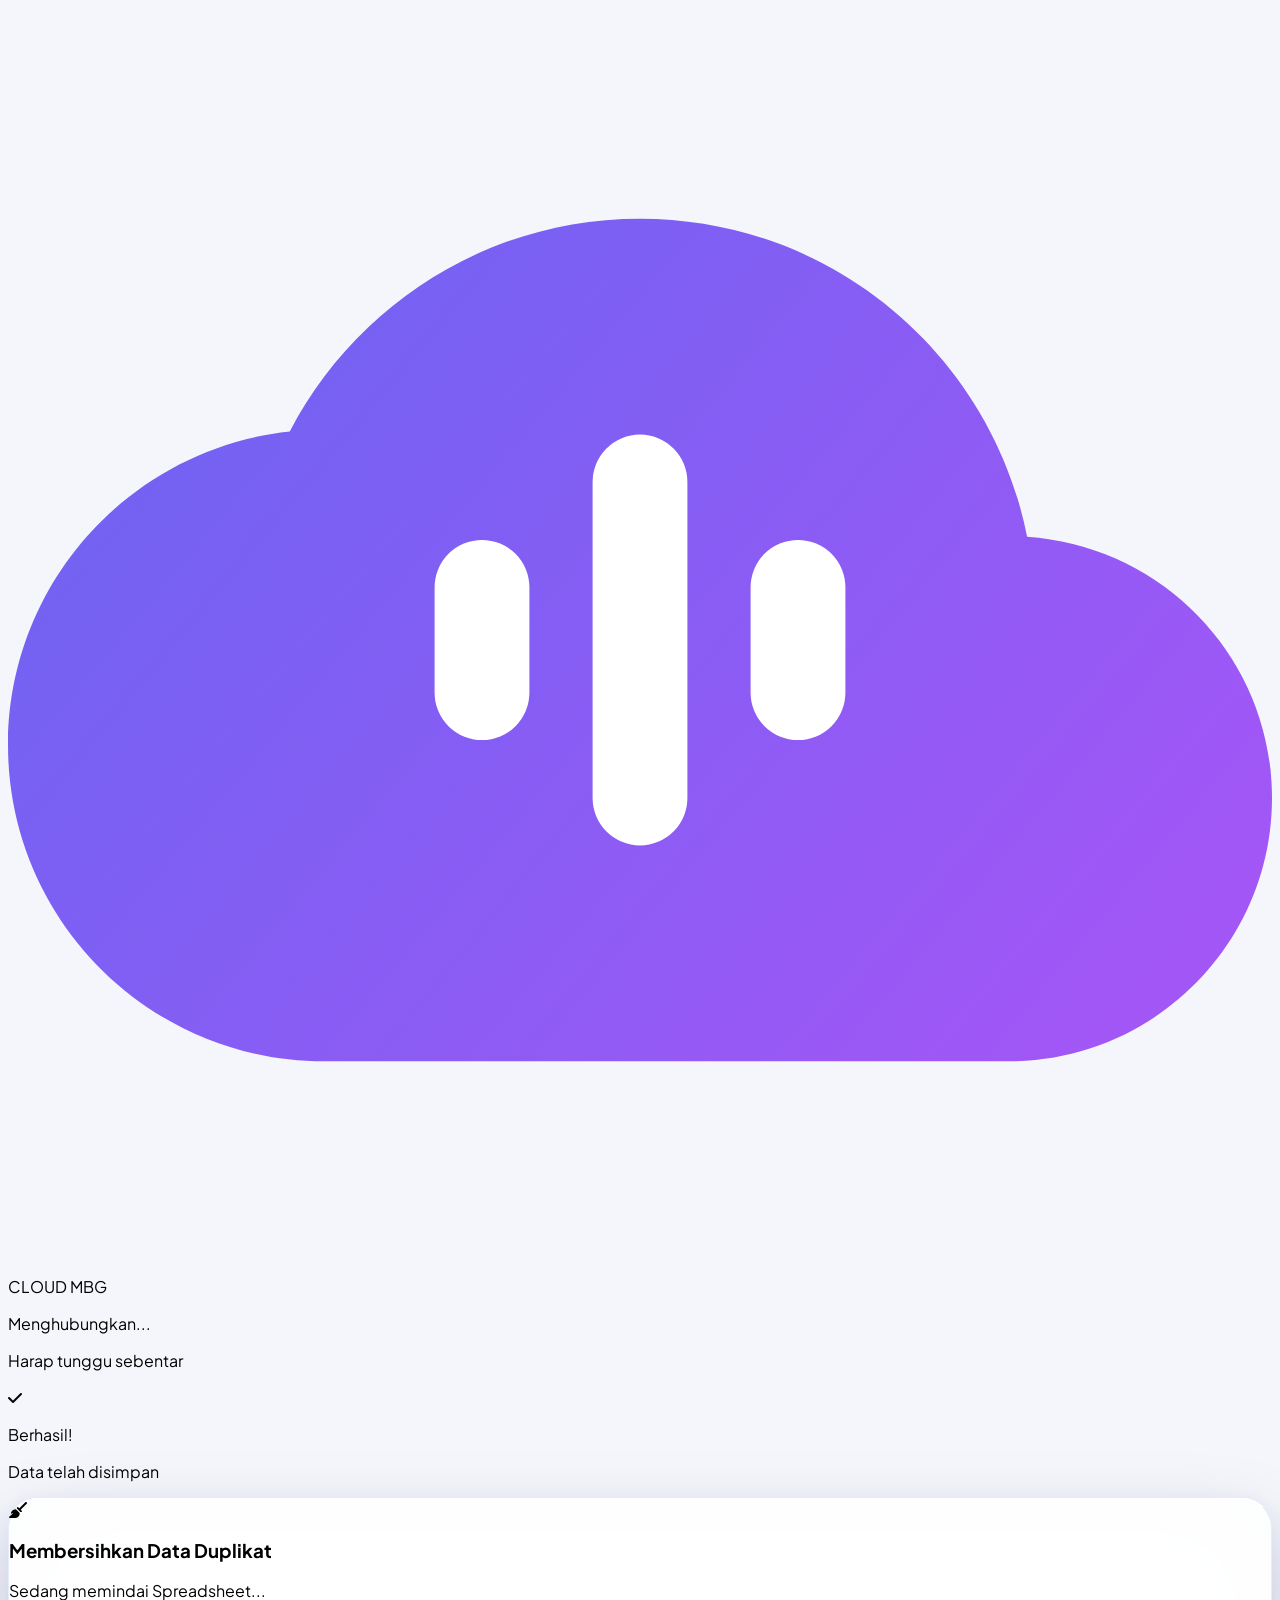
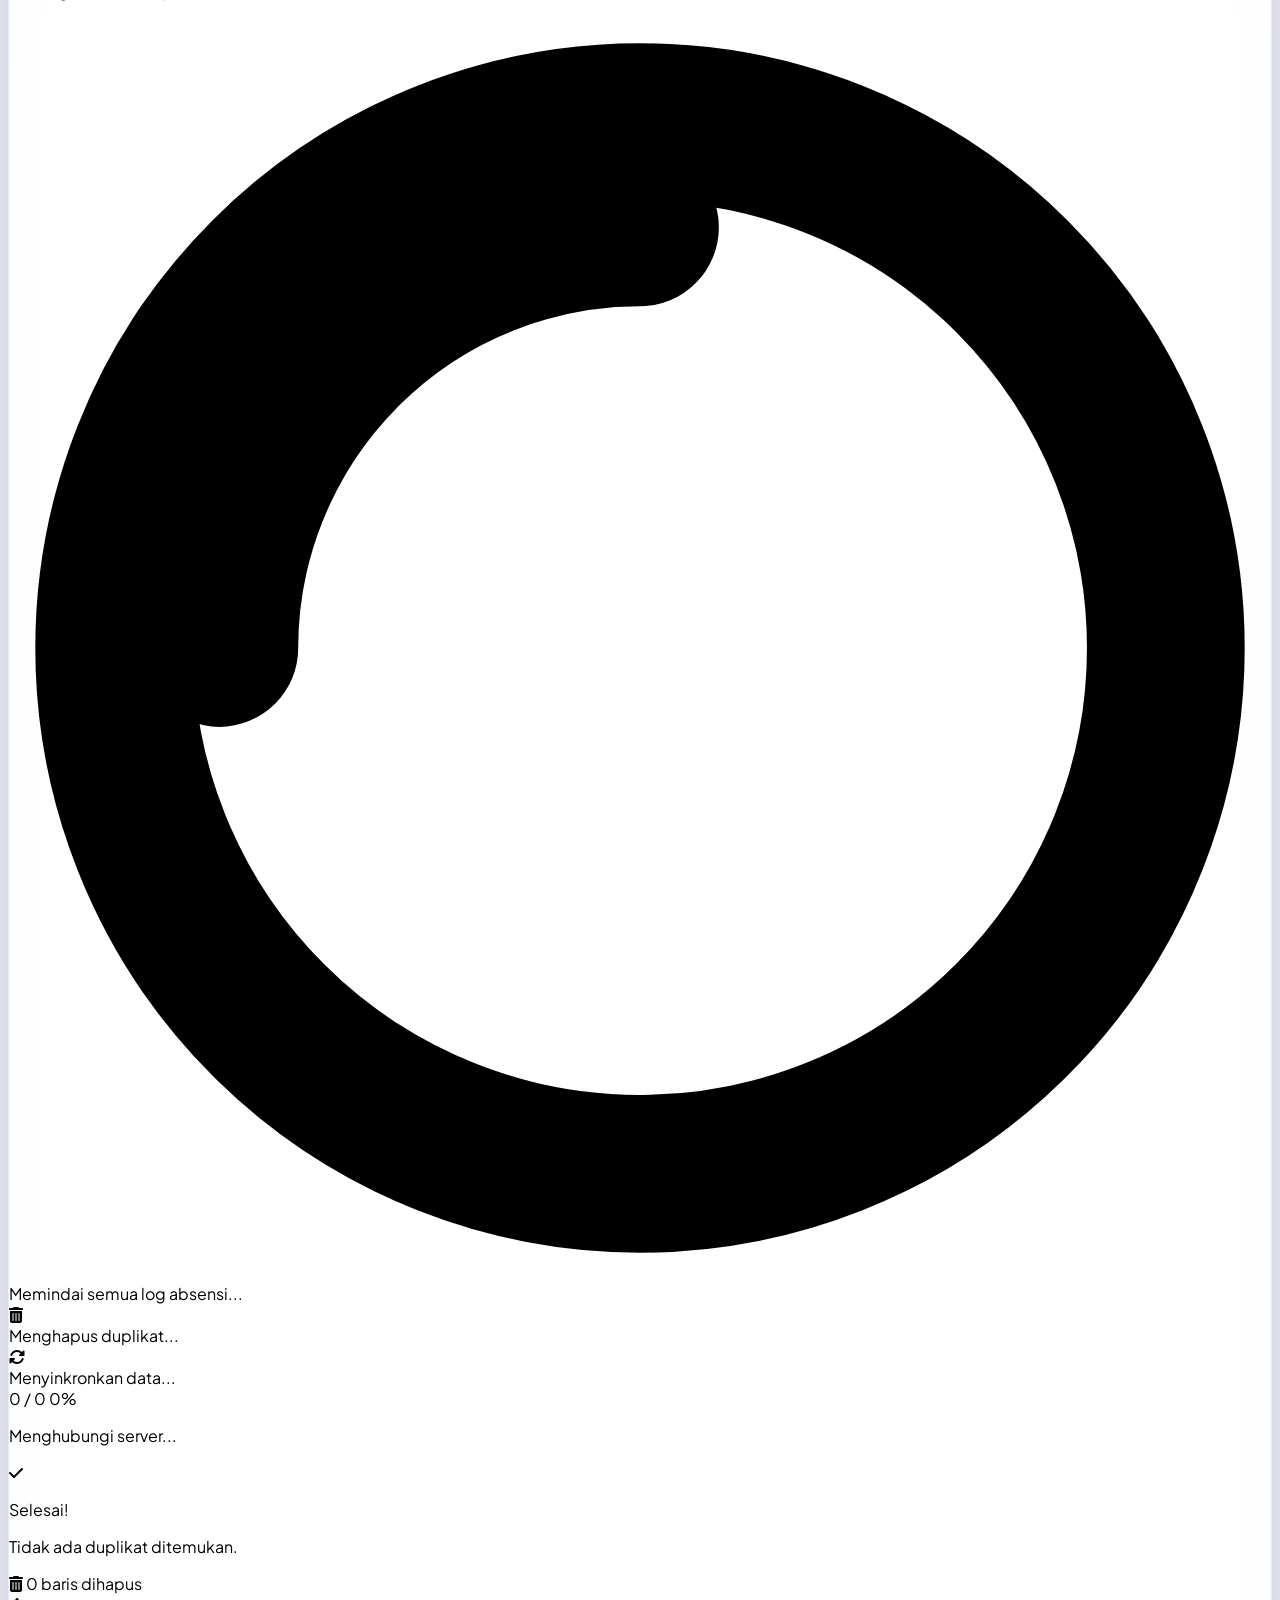
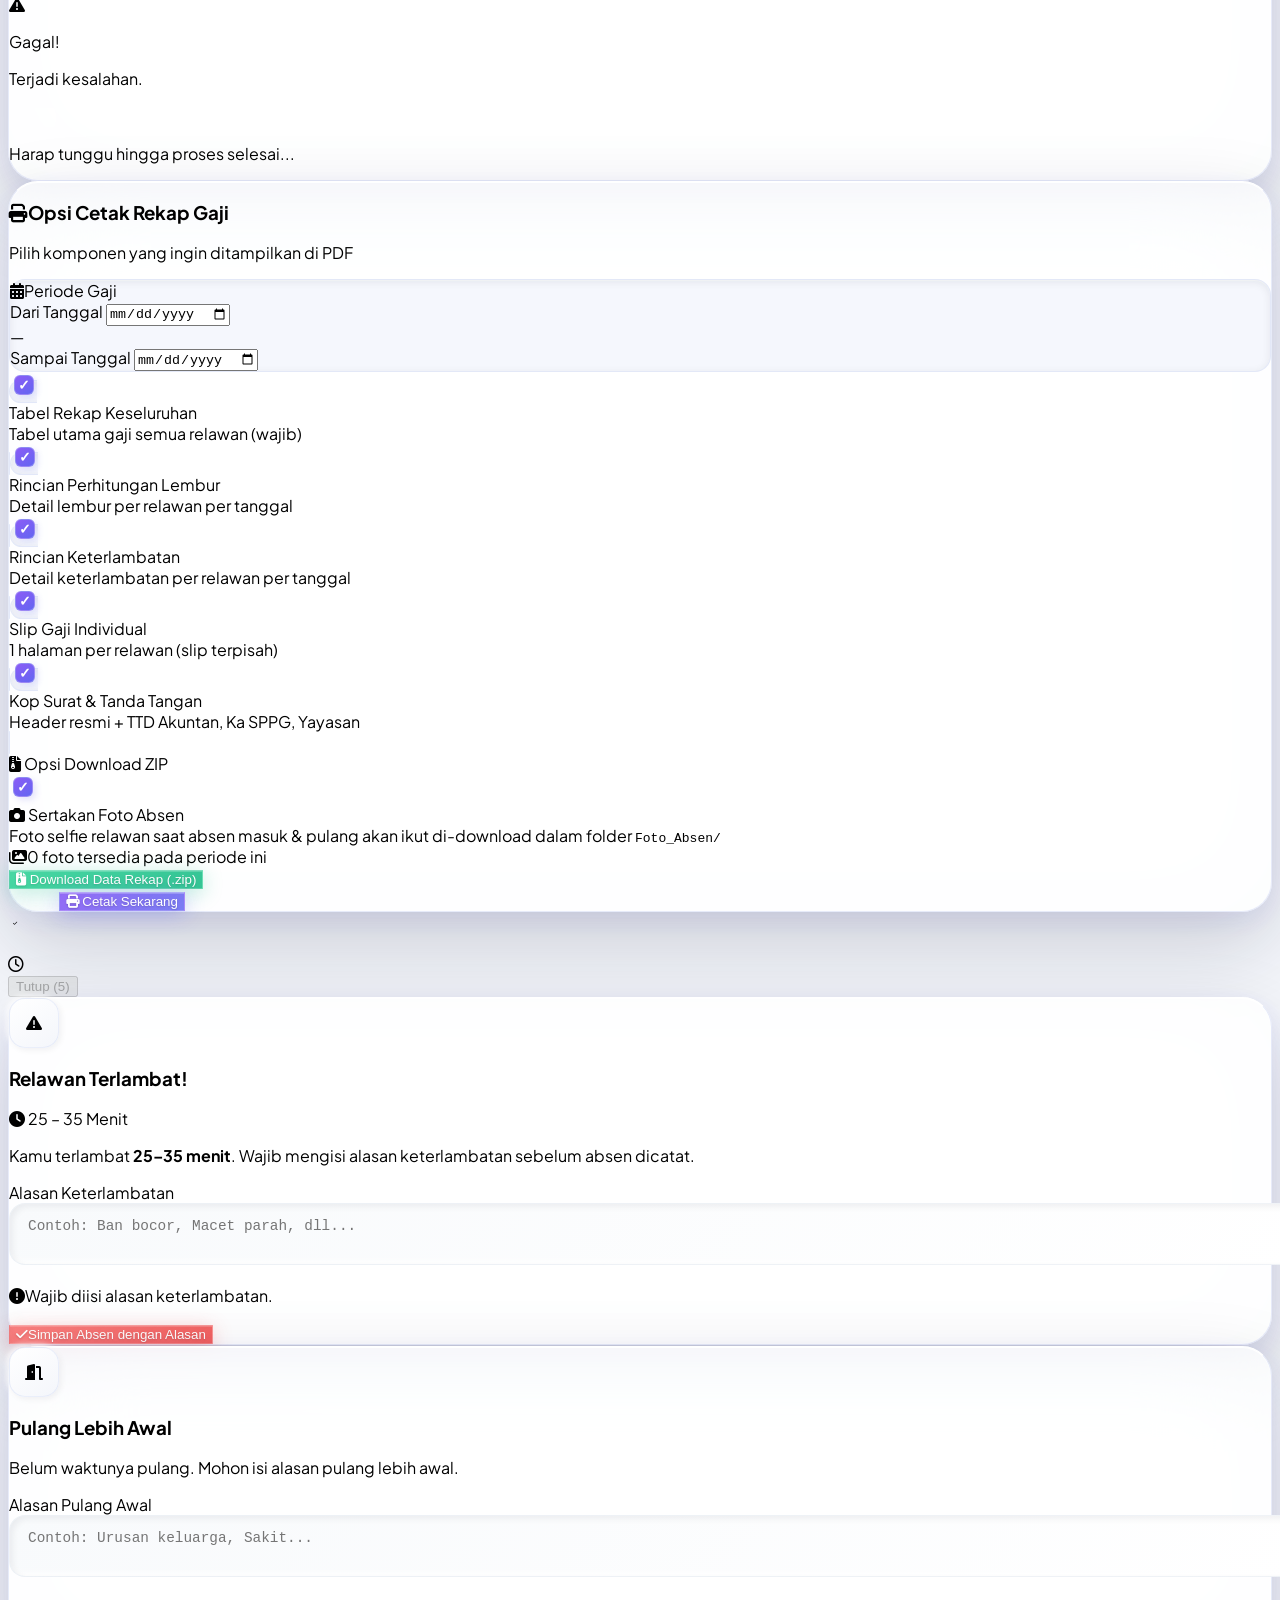
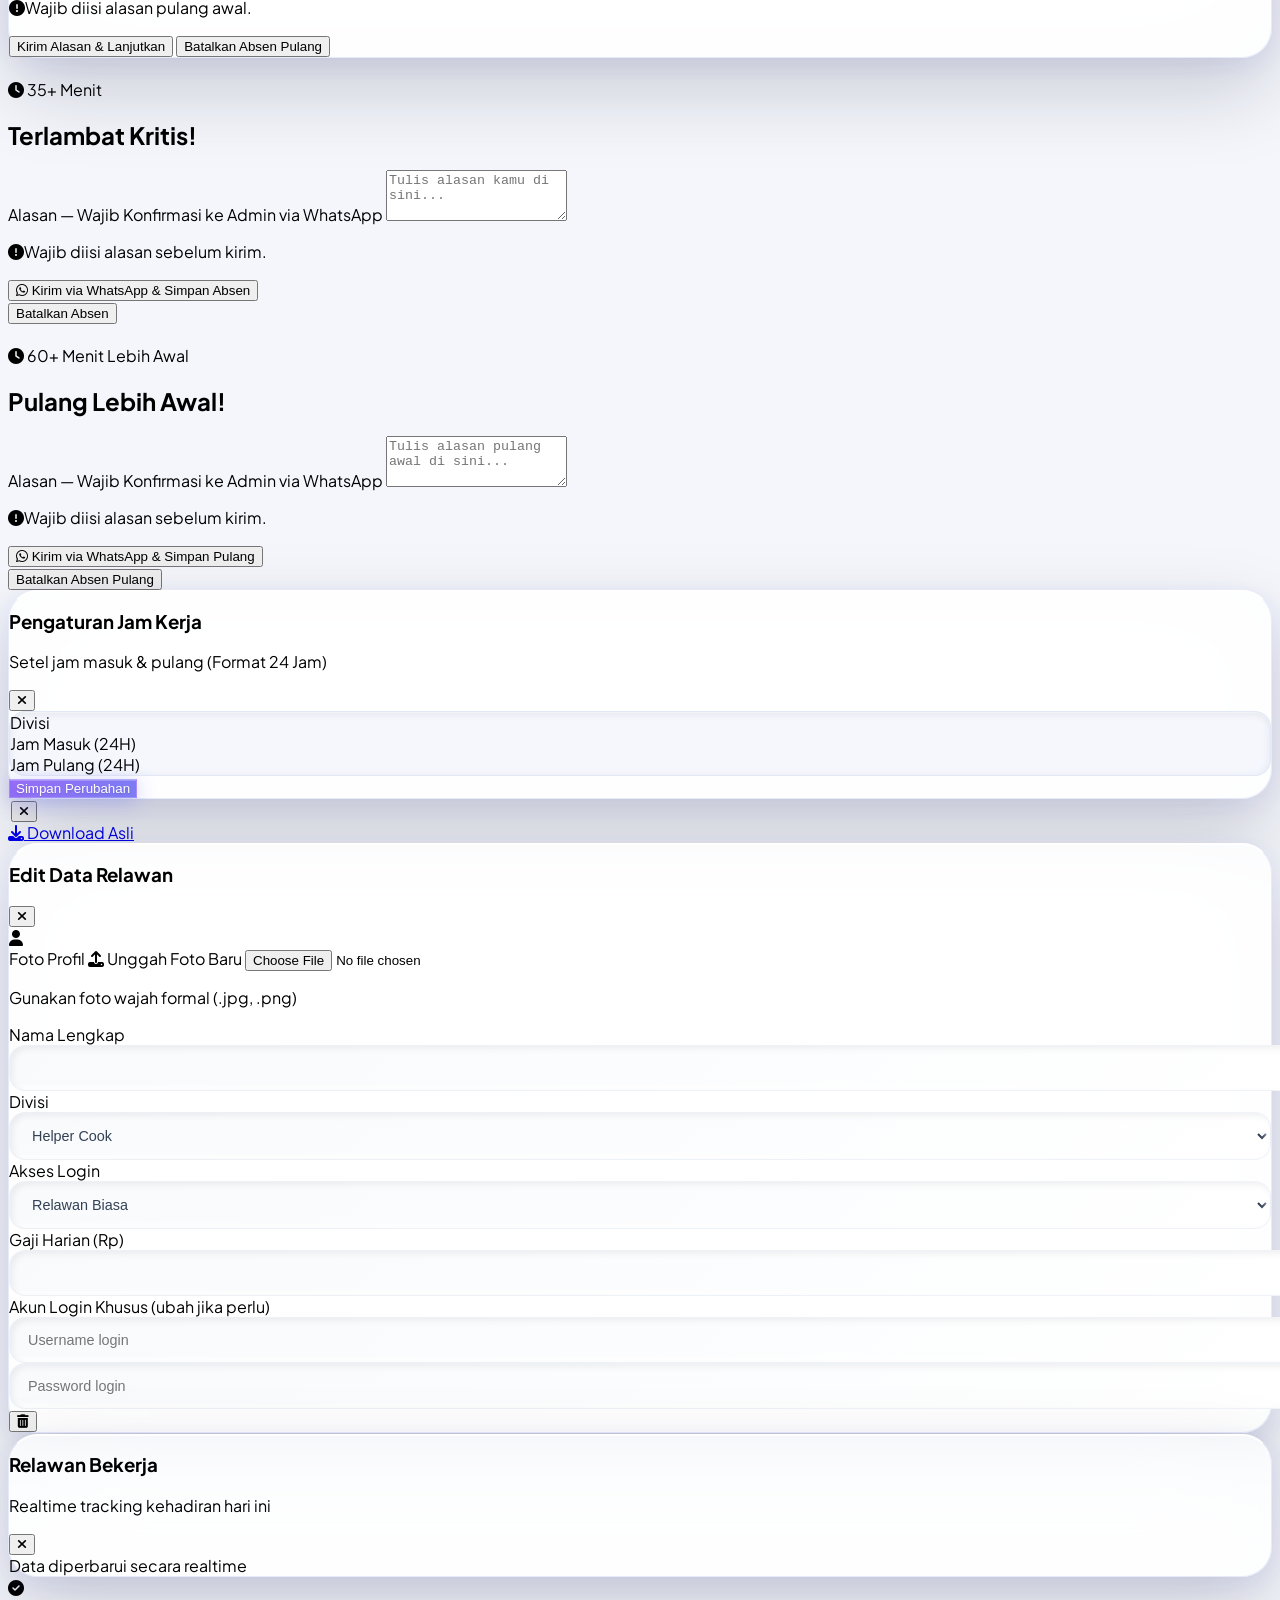
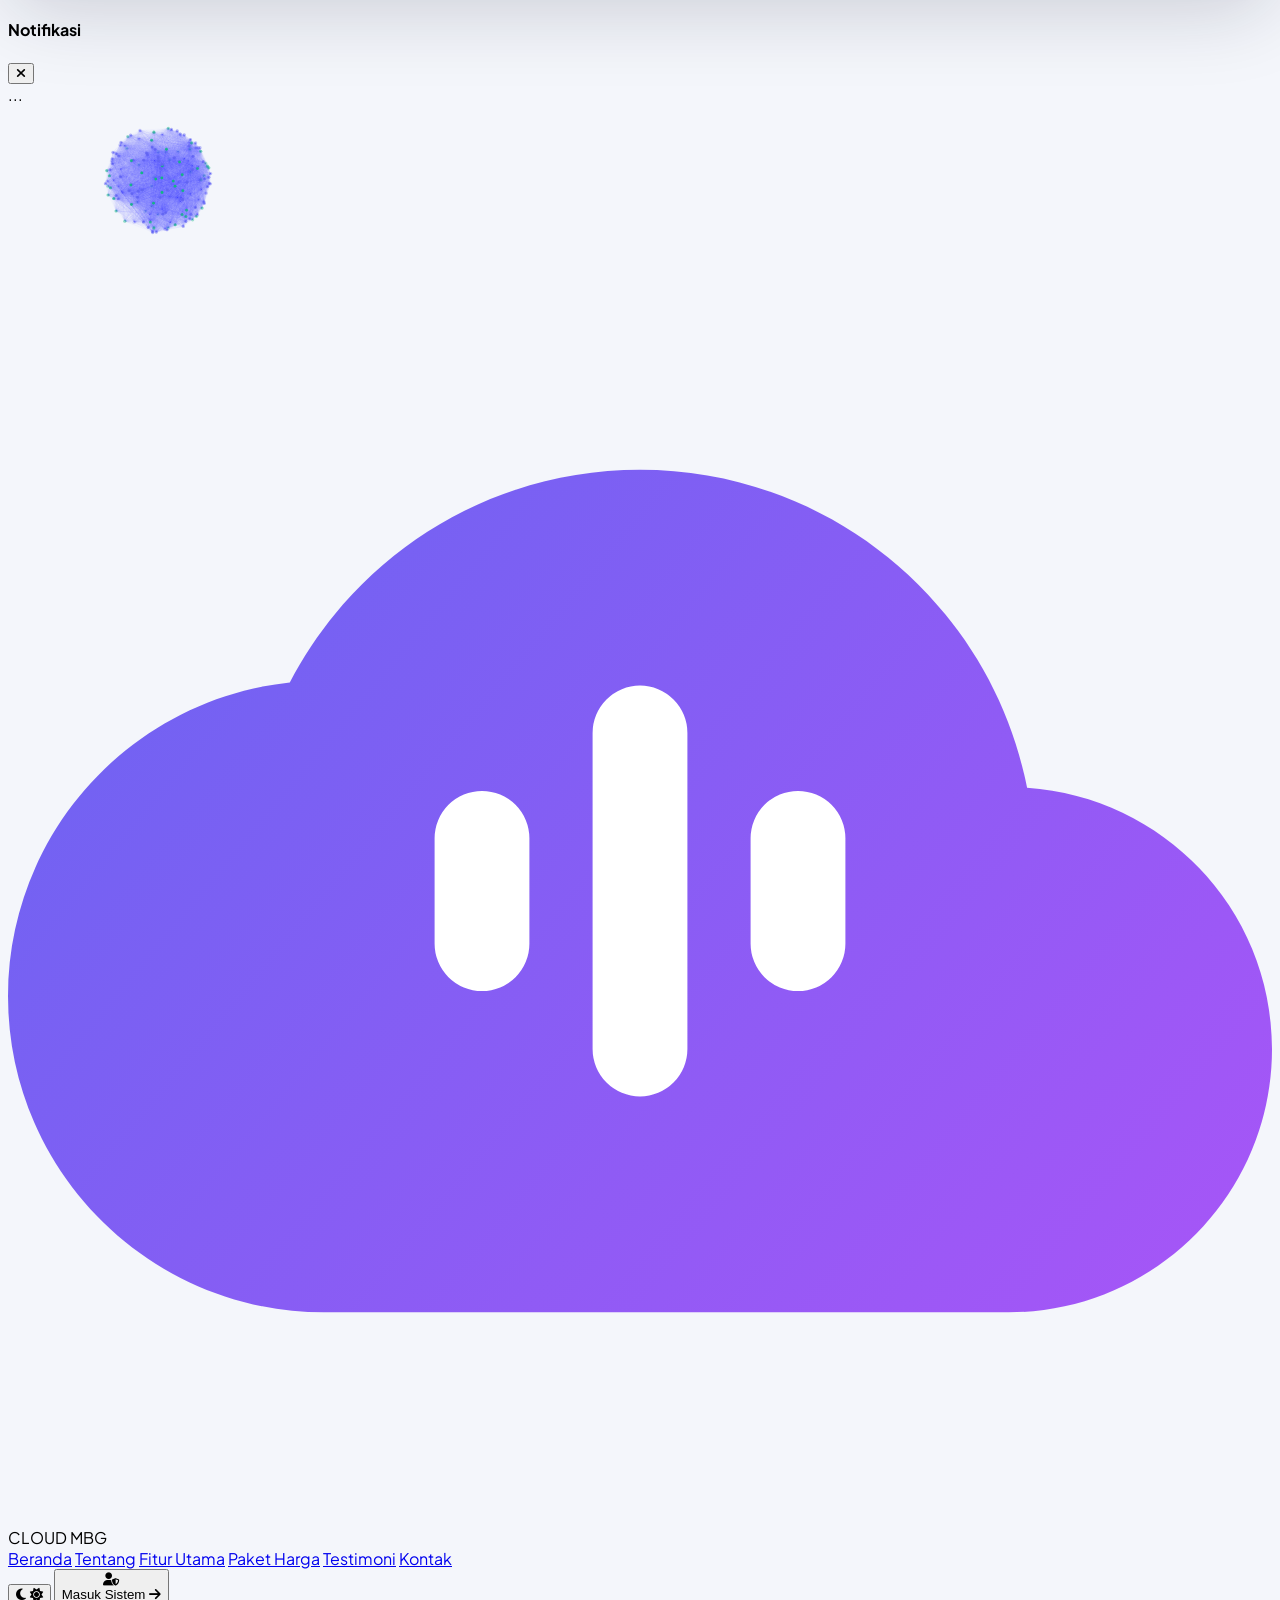
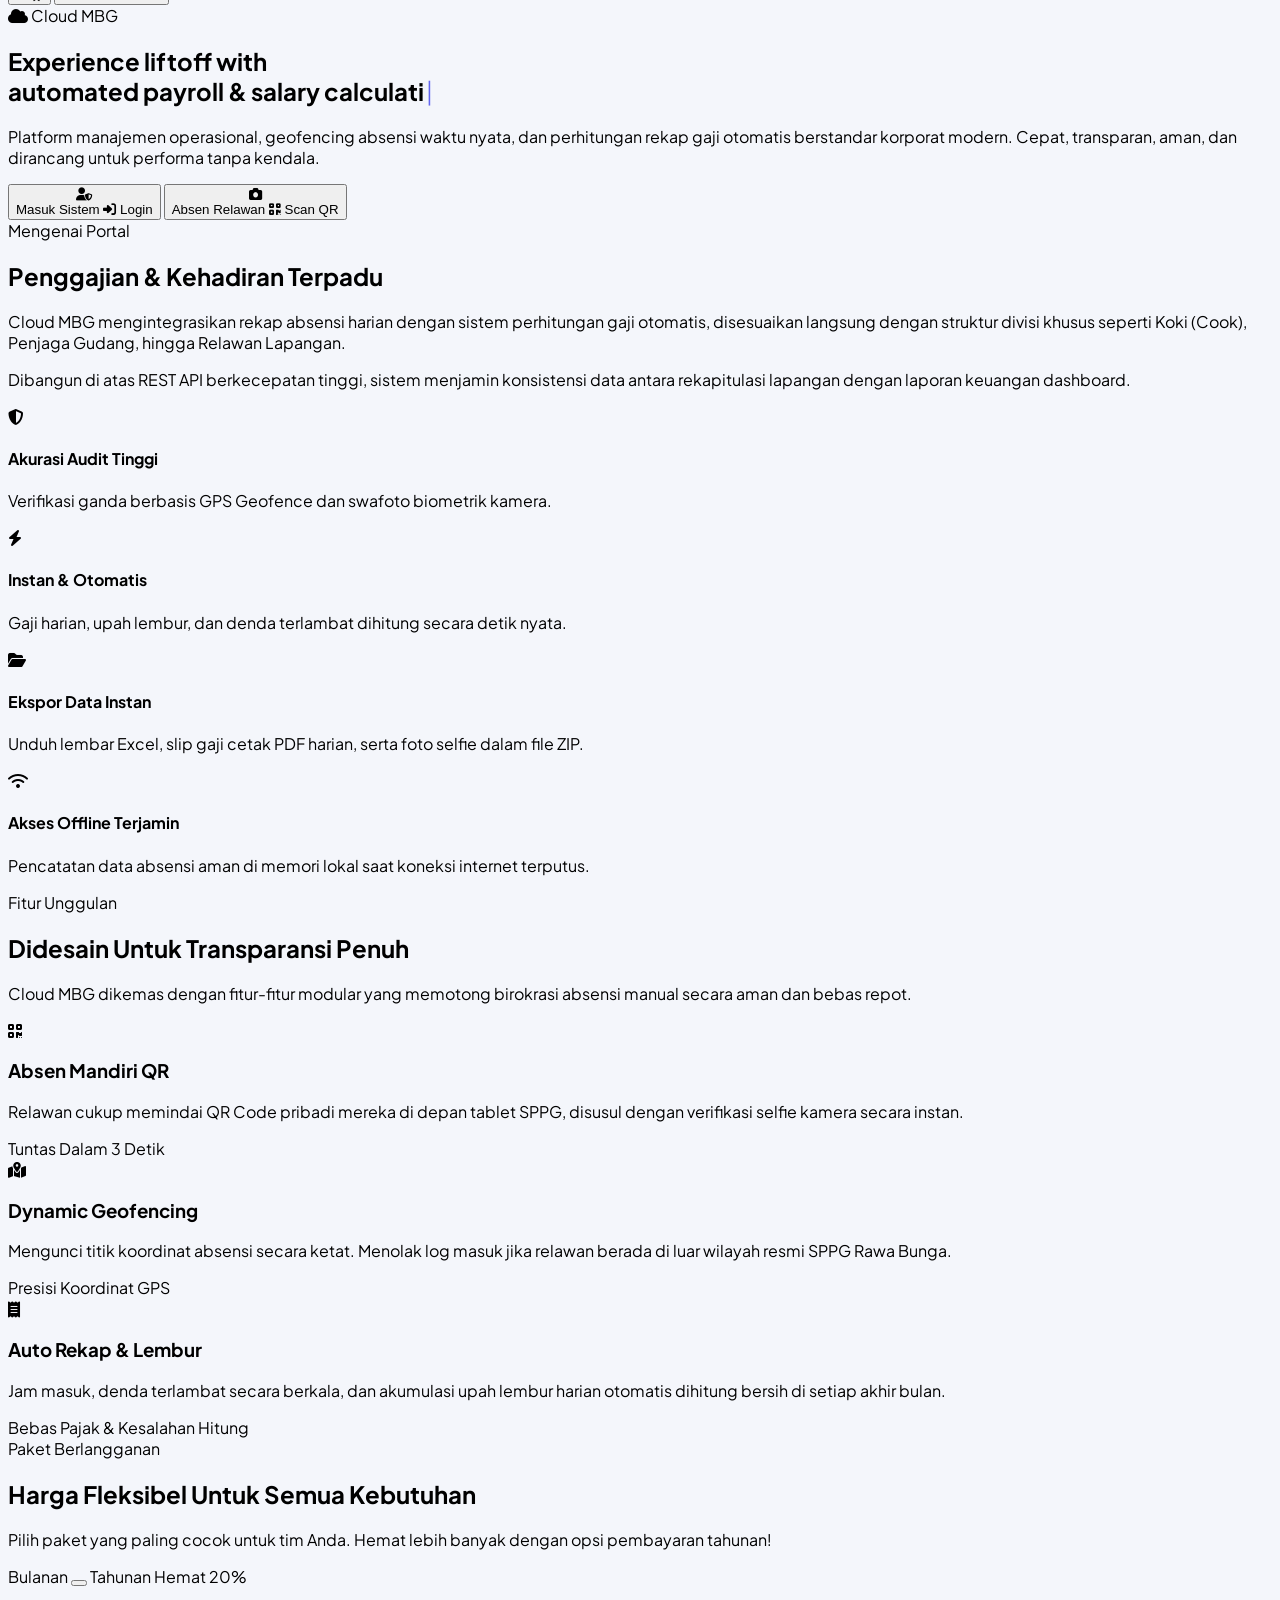
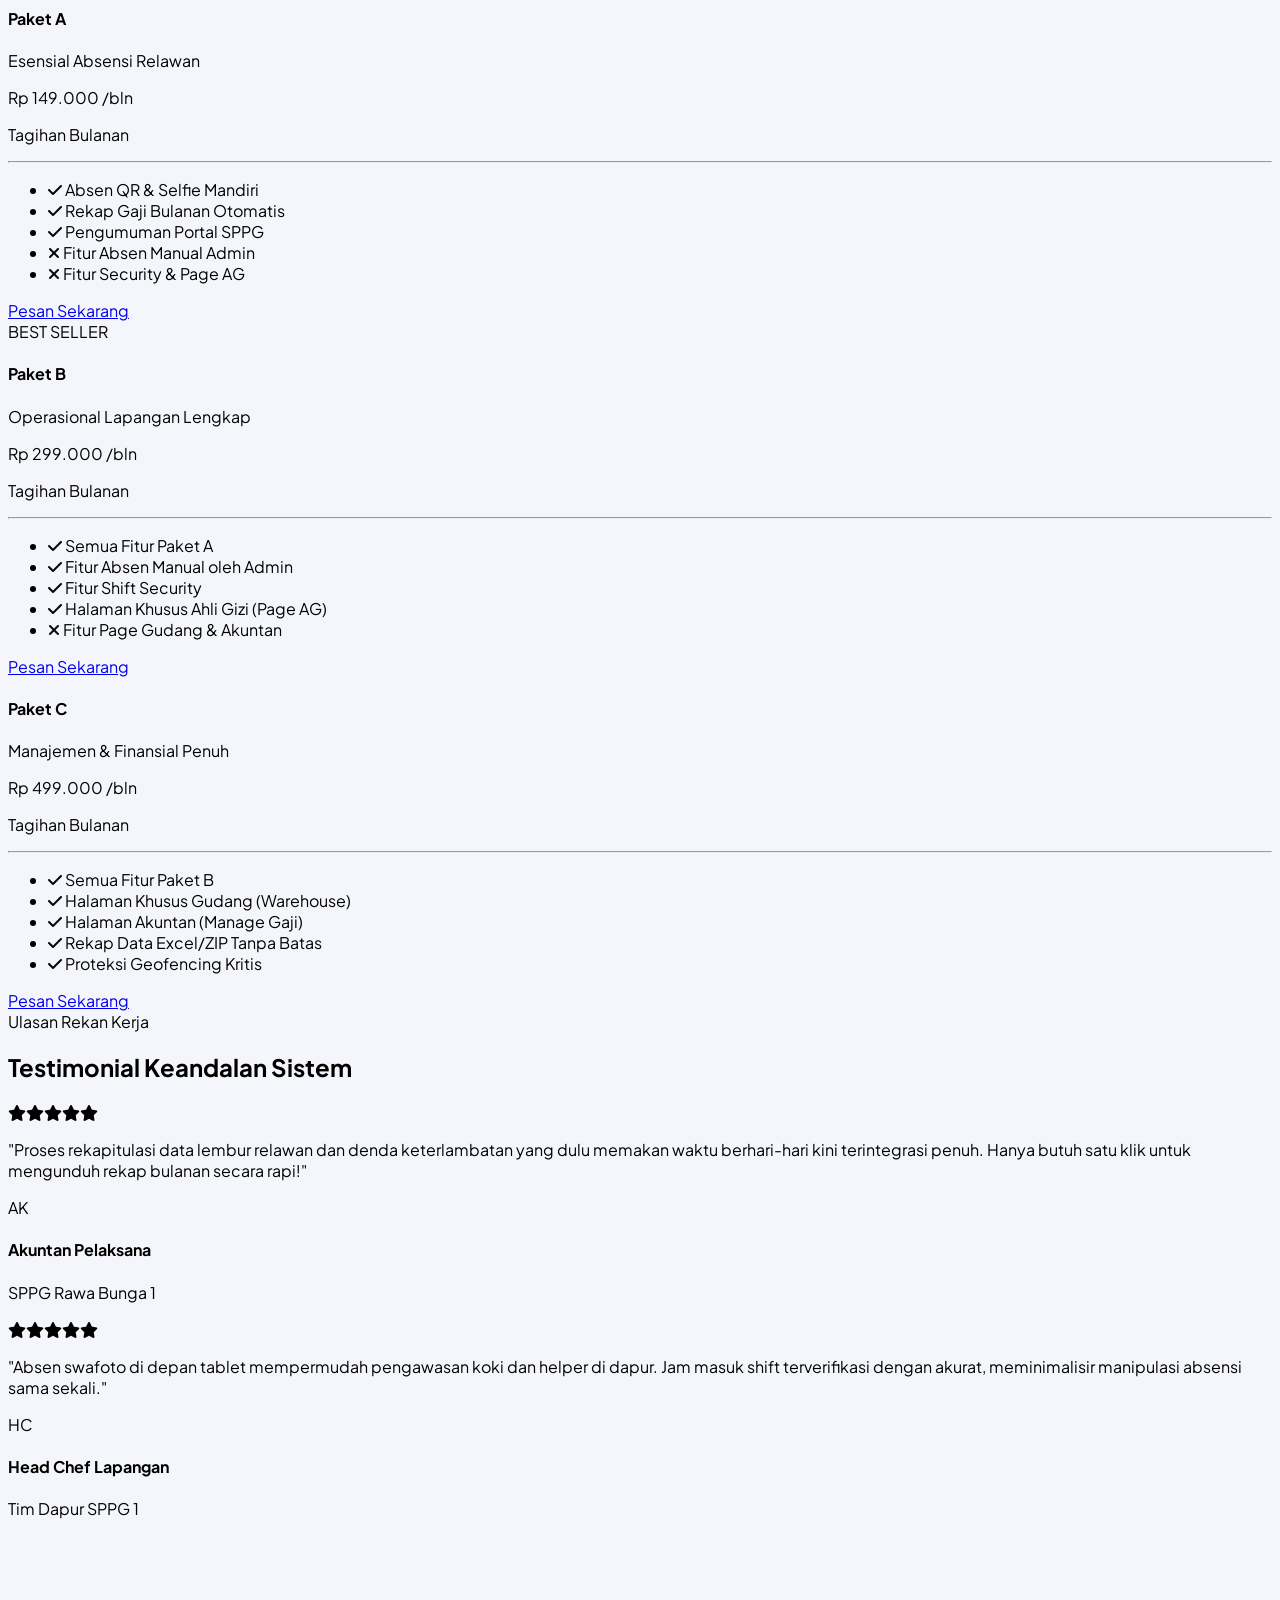
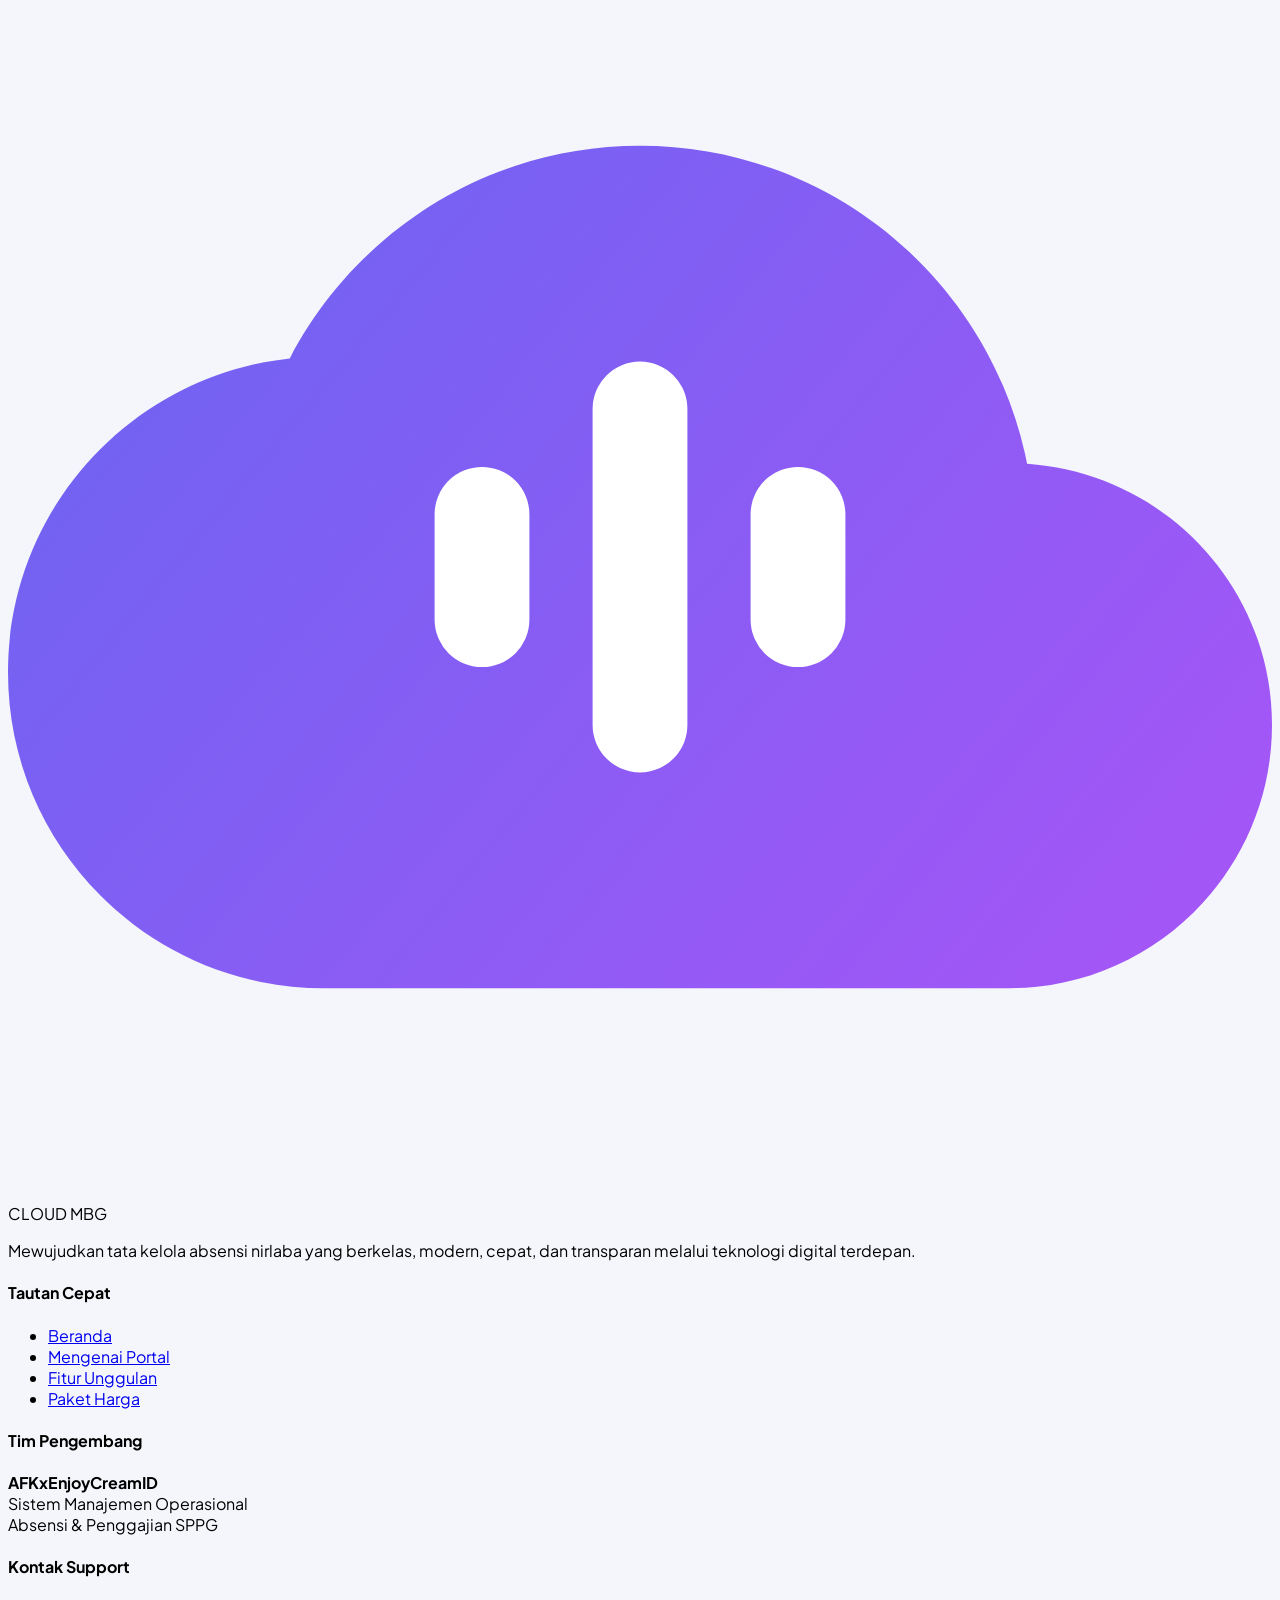
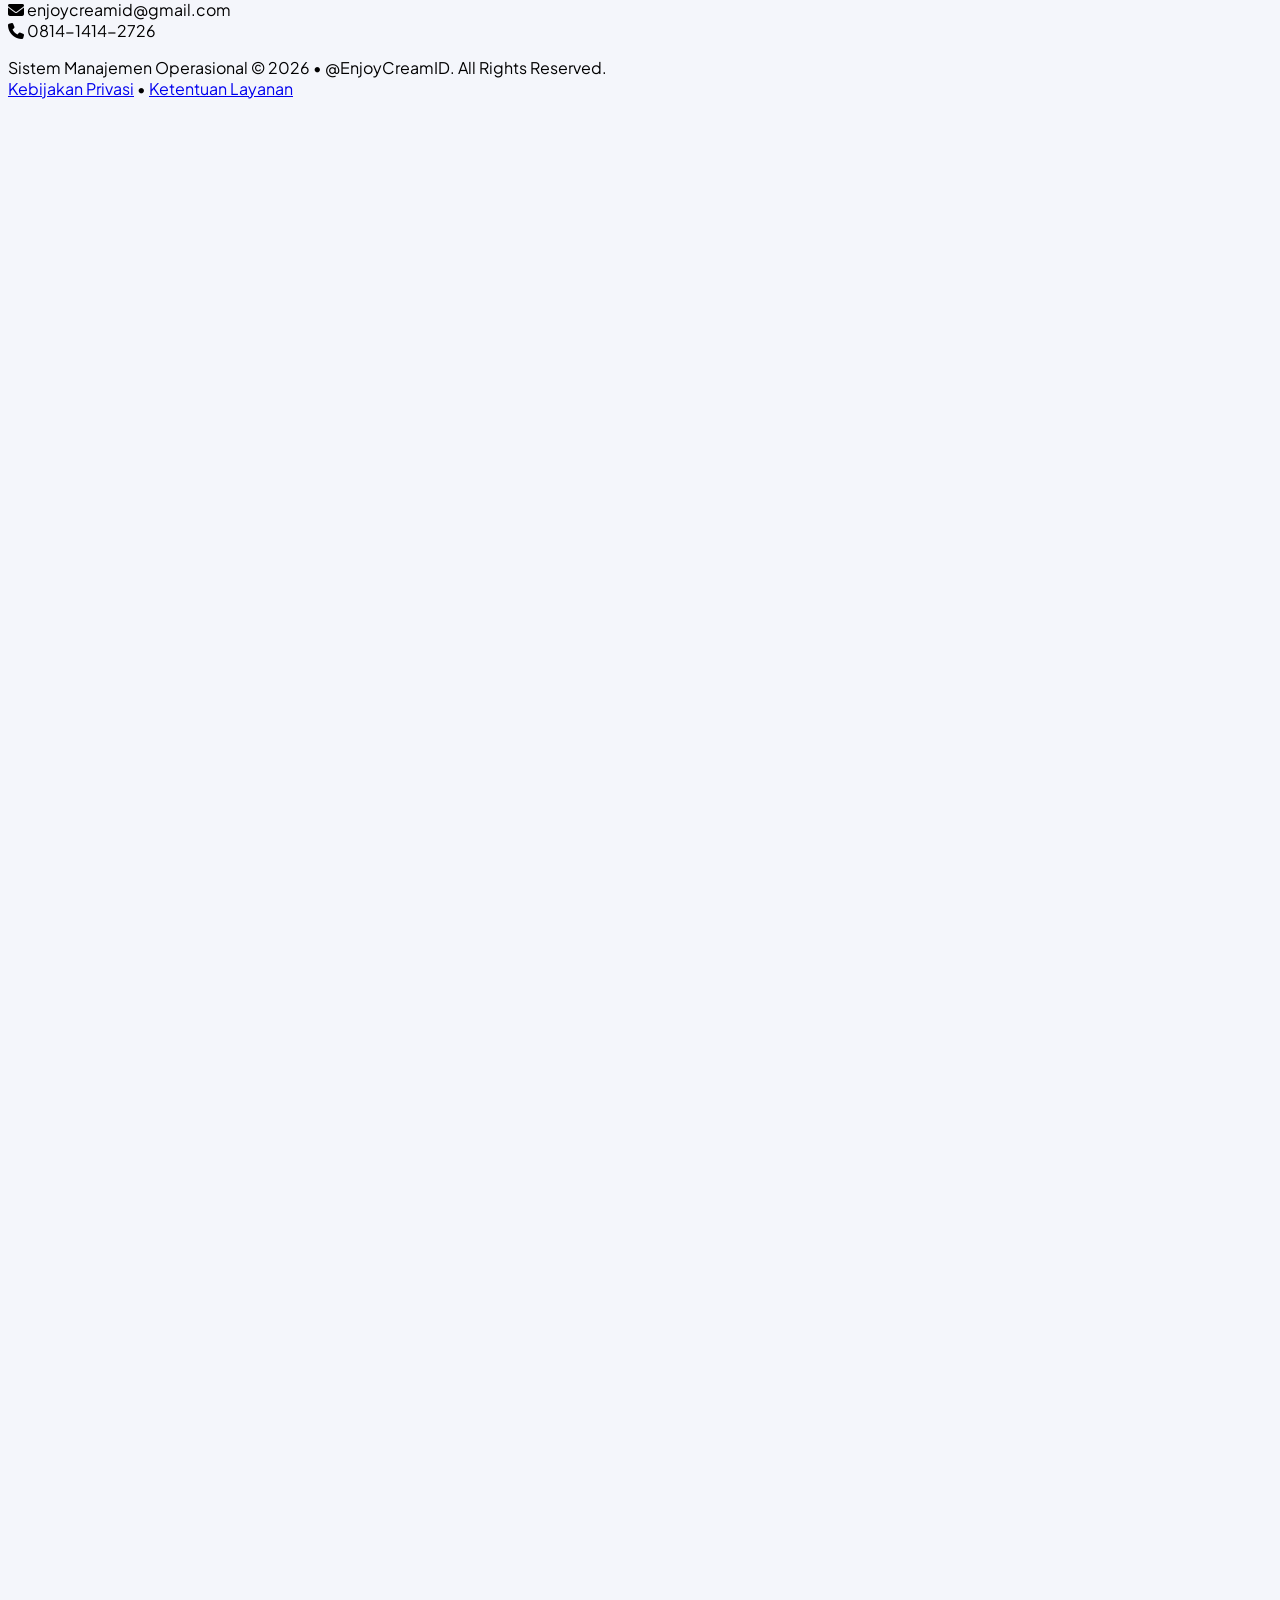
==== GAS/index.html @ 5e5c4068 "feat: tambahkan fitur batasan toleransi & pulang lebih awal (early out) bertingkat di pengaturan dan" ====
<!DOCTYPE html>
<html lang="id">
<head>
    <meta charset="UTF-8">
    <meta name="viewport" content="width=device-width, initial-scale=1.0, maximum-scale=1.0, user-scalable=no">
    <title>Cloud MBG - Sistem Absensi & Penggajian Relawan</title>
    <meta name="description" content="Cloud MBG adalah platform manajemen absensi dan penggajian relawan SPPG berbasis GPS geofencing, selfie verification, dan rekap gaji otomatis.">
    <meta name="robots" content="index, follow">
    <meta property="og:title" content="Cloud MBG - Sistem Absensi & Penggajian">
    <meta property="og:description" content="Kelola kehadiran relawan dengan geofencing GPS, verifikasi selfie, dan rekap gaji otomatis.">
    <meta property="og:type" content="website">
    <meta name="theme-color" content="#6366f1">

    <link rel="icon" type="image/png" href="cloud_mbg_favicon.png">

    <!-- DNS Prefetch & Preconnect untuk resource eksternal -->
    <link rel="preconnect" href="https://fonts.googleapis.com">
    <link rel="preconnect" href="https://fonts.gstatic.com" crossorigin>
    <link rel="preconnect" href="https://cdnjs.cloudflare.com">
    <link rel="preconnect" href="https://cdn.jsdelivr.net">

    <!-- Preload Critical CSS -->
    <link rel="preload" href="style.css" as="style">

    <!-- Google Fonts -->
    <link href="https://fonts.googleapis.com/css2?family=Plus+Jakarta+Sans:wght@400;500;600;700;800&display=swap" rel="stylesheet">

    <!-- Font Awesome Icons -->
    <link rel="stylesheet" href="https://cdnjs.cloudflare.com/ajax/libs/font-awesome/6.4.0/css/all.min.css">

    <!-- Custom CSS -->
    <link rel="stylesheet" href="style.css">

    <!-- Tailwind CSS (harus sync, digunakan oleh config di bawah) -->
    <script src="https://cdn.tailwindcss.com"></script>
    <script>
        tailwind.config = {
            darkMode: 'class',
            theme: {
                extend: {
                    fontFamily: { sans: ['"Plus Jakarta Sans"', 'sans-serif'] },
                    colors: {
                        mbg: { 50: '#f0fdf4', 100: '#dcfce7', 500: '#22c55e', 600: '#16a34a', 700: '#15803d', 800: '#166534' },
                        slate: { 850: '#1e293b', 900: '#0f172a' }
                    }
                }
            }
        }
    </script>

    <!-- Libraries (defer — tidak perlu blocking render) -->
    <script src="https://cdn.jsdelivr.net/npm/chart.js" defer></script>
    <script src="https://cdn.jsdelivr.net/npm/jsqr@1.4.0/dist/jsQR.js" defer></script>
    <script src="https://cdn.jsdelivr.net/npm/xlsx@0.18.5/dist/xlsx.full.min.js" defer></script>
    <script src="https://cdn.jsdelivr.net/npm/jszip@3.10.1/dist/jszip.min.js" defer></script>
    <script src="https://cdn.jsdelivr.net/npm/@mediapipe/face_mesh/face_mesh.js" crossorigin="anonymous" defer></script>

    <!-- Landing Page Scripts (defer) -->
    <script src="landing.js" defer></script>
</head>
<body class="text-slate-800 h-screen overflow-hidden flex flex-col clay-bg font-sans antialiased selection:bg-blue-600 selection:text-white">


    <!-- META / INSTAGRAM STYLE INITIAL SPLASH SCREEN -->
    <div id="metaSplash" class="fixed inset-0 z-[500] flex flex-col items-center justify-between py-12 px-6 bg-[#090d16] text-white transition-opacity duration-300 ease-out select-none pointer-events-none">
        <div></div>
        <!-- Center Logo & Title (Cloud MBG Official Style) -->
        <div class="flex flex-col items-center gap-5">
            <div class="relative flex items-center justify-center">
                <!-- Ambient Soft Glow Aura -->
                <div class="absolute inset-0 rounded-full bg-gradient-to-r from-indigo-500/30 to-violet-500/30 animate-pulse blur-2xl transform scale-150"></div>
                <!-- Official SVG Cloud MBG Logo -->
                <svg class="h-20 w-20 relative z-10 drop-shadow-[0_0_25px_rgba(99,102,241,0.65)] animate-pulse" viewBox="0 0 24 24" fill="none" xmlns="http://www.w3.org/2000/svg">
                    <path d="M19.35 10.04C18.67 6.59 15.64 4 12 4 9.11 4 6.6 5.64 5.35 8.04 2.34 8.36 0 10.91 0 14c0 3.31 2.69 6 6 6h13c2.76 0 5-2.24 5-5 0-2.64-2.05-4.78-4.65-4.96z" fill="url(#cloudGradSplash)" />
                    <path d="M12 9v6M9 11v2M15 11v2" stroke="white" stroke-width="1.8" stroke-linecap="round" />
                    <defs>
                        <linearGradient id="cloudGradSplash" x1="0" y1="0" x2="24" y2="20" gradientUnits="userSpaceOnUse">
                            <stop offset="0%" stop-color="#6366f1" />
                            <stop offset="100%" stop-color="#a855f7" />
                        </linearGradient>
                    </defs>
                </svg>
            </div>
            <div class="text-center">
                <div class="flex items-center justify-center">
                    <span class="font-extrabold text-2xl tracking-[0.1em] text-white uppercase font-sans">CLOUD <span class="bg-clip-text text-transparent bg-gradient-to-r from-indigo-500 to-violet-500">MBG</span></span>
                </div>
                <div class="text-[9px] uppercase tracking-[0.3em] text-slate-400 font-semibold mt-1">Presensi & Payroll System</div>
            </div>
            <!-- Minimalist Loading Pulse Bar -->
            <div class="w-24 h-1 rounded-full bg-slate-800/80 overflow-hidden mt-1">
                <div class="h-full w-full bg-gradient-to-r from-indigo-500 via-violet-500 to-indigo-500 animate-pulse"></div>
            </div>
        </div>
        <!-- Bottom Branding Footer -->
        <div class="text-center text-[9px] font-medium tracking-widest text-slate-500 uppercase">
            <span class="text-slate-500 font-semibold">from</span> <span class="bg-clip-text text-transparent bg-gradient-to-r from-indigo-400 to-violet-400 font-bold">Enjoy Cream Indonesia</span>
        </div>
    </div>
    <script>
        (function() {
            function hideSplash() {
                const splash = document.getElementById('metaSplash');
                if (splash) {
                    splash.style.opacity = '0';
                    setTimeout(() => splash.remove(), 320);
                }
            }
            if (document.readyState === 'complete' || document.readyState === 'interactive') {
                setTimeout(hideSplash, 350);
            } else {
                window.addEventListener('DOMContentLoaded', () => setTimeout(hideSplash, 350));
            }
        })();
    </script>

    <!-- GLOBAL LOADER -->
    <!-- CLOUD MBG OFFICIAL SYSTEM LOADER -->
    <div id="globalLoader" class="fixed inset-0 z-[300] bg-[#f8fafc]/96 dark:bg-[#090d16]/96 backdrop-blur-lg flex flex-col items-center justify-center hidden transition-all duration-500 opacity-0 scale-95">
        <!-- Loading State -->
        <div id="loaderContent" class="flex flex-col items-center gap-6">
            <!-- Animated Cloud Icon with Ambient Glow -->
            <div class="relative w-24 h-24 flex items-center justify-center">
                <!-- Outer glow ring -->
                <div class="absolute inset-0 rounded-full bg-gradient-to-r from-indigo-600/30 to-violet-600/30 animate-pulse blur-2xl"></div>
                <!-- Official SVG Cloud Logo Container -->
                <div class="relative z-10 flex items-center justify-center p-3 rounded-2xl bg-slate-900/10 dark:bg-slate-900/40 border border-slate-200/40 dark:border-white/10 shadow-xl">
                    <svg class="h-14 w-14 drop-shadow-[0_0_18px_rgba(99,102,241,0.55)] animate-pulse" viewBox="0 0 24 24" fill="none" xmlns="http://www.w3.org/2000/svg">
                        <path d="M19.35 10.04C18.67 6.59 15.64 4 12 4 9.11 4 6.6 5.64 5.35 8.04 2.34 8.36 0 10.91 0 14c0 3.31 2.69 6 6 6h13c2.76 0 5-2.24 5-5 0-2.64-2.05-4.78-4.65-4.96z" fill="url(#cloudGradGlobal)" />
                        <path d="M12 9v6M9 11v2M15 11v2" stroke="white" stroke-width="1.8" stroke-linecap="round" />
                        <defs>
                            <linearGradient id="cloudGradGlobal" x1="0" y1="0" x2="24" y2="20" gradientUnits="userSpaceOnUse">
                                <stop offset="0%" stop-color="#6366f1" />
                                <stop offset="100%" stop-color="#a855f7" />
                            </linearGradient>
                        </defs>
                    </svg>
                </div>
            </div>
            
            <!-- Status Text & Official Branding -->
            <div class="text-center max-w-xs space-y-1.5">
                <div>
                    <span class="font-extrabold text-sm tracking-[0.1em] text-slate-900 dark:text-white uppercase font-sans">CLOUD <span class="bg-clip-text text-transparent bg-gradient-to-r from-indigo-500 to-violet-500">MBG</span></span>
                </div>
                <p class="text-base font-black text-slate-950 dark:text-white tracking-wide" id="loaderText">Menghubungkan...</p>
                <p class="text-xs font-bold text-slate-600 dark:text-slate-300 animate-pulse">Harap tunggu sebentar</p>
            </div>
            
            <!-- Progress Bar -->
            <div id="loaderProgress" class="hidden w-48 h-1.5 rounded-full bg-slate-300/30 dark:bg-slate-600/30 overflow-hidden shadow-inner">
                <div class="h-full w-1/3 rounded-full bg-gradient-to-r from-indigo-500 via-violet-500 to-indigo-500 animate-pulse" style="animation: slideProgress 2s ease-in-out infinite;"></div>
            </div>
        </div>
        
        <!-- Success State -->
        <div id="loaderSuccess" class="hidden flex flex-col items-center gap-4 opacity-0 scale-75 transition-all duration-500">
            <!-- Success Icon -->
            <div class="relative w-24 h-24 flex items-center justify-center">
                <!-- Success glow -->
                <div class="absolute inset-0 rounded-full bg-indigo-500/20 animate-pulse blur-xl"></div>
                <!-- Success checkmark container -->
                <div class="relative w-20 h-20 rounded-2xl bg-gradient-to-br from-indigo-500 to-violet-600 shadow-xl shadow-indigo-500/25 flex items-center justify-center text-4xl text-white border border-white/20">
                    <i class="fas fa-check"></i>
                </div>
            </div>
            
            <!-- Success Text -->
            <div class="text-center space-y-1">
                <p class="text-base font-black text-indigo-900 dark:text-indigo-200 tracking-wide">Berhasil!</p>
                <p class="text-xs font-bold text-slate-700 dark:text-slate-200" id="loaderSuccessMsg">Data telah disimpan</p>
            </div>
        </div>
    </div>

    <!-- CLEAN DUPLICATE PROGRESS MODAL -->
    <div id="cleanDupModal" class="fixed inset-0 z-[310] bg-slate-900/60 backdrop-blur-sm hidden flex items-center justify-center p-4 transition-opacity duration-300 opacity-0">
        <div class="clay-modal w-full max-w-sm overflow-hidden animate-zoom-in">
            <!-- Header -->
            <div class="p-6 border-b border-slate-100/50 flex items-center gap-3">
                <div id="cleanDupIconWrap" class="w-10 h-10 rounded-xl bg-red-100 dark:bg-rose-500/20 flex items-center justify-center text-red-500 dark:text-rose-400 flex-shrink-0 transition-all duration-500">
                    <i id="cleanDupIcon" class="fas fa-broom text-sm"></i>
                </div>
                <div>
                    <h3 class="font-bold text-slate-800 text-sm" id="cleanDupTitle">Membersihkan Data Duplikat</h3>
                    <p class="text-[11px] text-slate-400" id="cleanDupSubtitle">Sedang memindai Spreadsheet...</p>
                </div>
            </div>

            <!-- Body -->
            <div class="p-6 space-y-5">
                <!-- State: scanning -->
                <div id="cleanDupScanning">
                    <!-- Step indicators -->
                    <div class="space-y-3 mb-5">
                        <div class="flex items-center gap-3" id="stepScan">
                            <div class="w-6 h-6 rounded-full bg-blue-100 dark:bg-blue-500/20 flex items-center justify-center flex-shrink-0">
                                <svg class="w-3 h-3 animate-spin text-blue-600" viewBox="0 0 24 24" fill="none"><circle cx="12" cy="12" r="10" stroke="currentColor" stroke-width="3" class="opacity-25"></circle><path d="M4 12a8 8 0 018-8" stroke="currentColor" stroke-width="3" stroke-linecap="round" class="opacity-90"></path></svg>
                            </div>
                            <span class="text-xs font-semibold text-slate-600">Memindai semua log absensi...</span>
                        </div>
                        <div class="flex items-center gap-3 opacity-40" id="stepDelete">
                            <div class="w-6 h-6 rounded-full bg-slate-100 dark:bg-slate-800 flex items-center justify-center flex-shrink-0">
                                <i class="fas fa-trash-alt text-[10px] text-slate-400"></i>
                            </div>
                            <span class="text-xs font-semibold text-slate-400">Menghapus duplikat...</span>
                        </div>
                        <div class="flex items-center gap-3 opacity-40" id="stepSync">
                            <div class="w-6 h-6 rounded-full bg-slate-100 dark:bg-slate-800 flex items-center justify-center flex-shrink-0">
                                <i class="fas fa-sync-alt text-[10px] text-slate-400"></i>
                            </div>
                            <span class="text-xs font-semibold text-slate-400">Menyinkronkan data...</span>
                        </div>
                    </div>

                    <!-- Progress bar -->
                    <div class="space-y-2">
                        <div class="flex justify-between items-center">
                            <span class="text-[11px] font-bold text-slate-500" id="cleanDupProgressLabel">0 / 0</span>
                            <span class="text-[11px] font-bold text-blue-600" id="cleanDupProgressPct">0%</span>
                        </div>
                        <div class="w-full h-2.5 rounded-full bg-slate-100 dark:bg-slate-900 overflow-hidden shadow-inner">
                            <div id="cleanDupProgressBar" class="h-full rounded-full bg-gradient-to-r from-red-400 via-orange-400 to-red-500 transition-all duration-300 ease-out" style="width:0%"></div>
                        </div>
                        <p class="text-[10px] text-slate-400" id="cleanDupProgressDesc">Menghubungi server...</p>
                    </div>
                </div>

                <!-- State: success -->
                <div id="cleanDupSuccess" class="hidden text-center py-2 space-y-4">
                    <div class="w-16 h-16 rounded-2xl bg-emerald-100 dark:bg-emerald-500/20 flex items-center justify-center text-emerald-600 dark:text-emerald-400 text-3xl mx-auto">
                        <i class="fas fa-check"></i>
                    </div>
                    <div>
                        <p class="font-bold text-slate-800" id="cleanDupSuccessTitle">Selesai!</p>
                        <p class="text-sm text-slate-500 mt-1" id="cleanDupSuccessMsg">Tidak ada duplikat ditemukan.</p>
                    </div>
                    <div id="cleanDupResultBadge" class="hidden inline-flex items-center gap-2 bg-red-50 dark:bg-rose-500/10 border border-red-200 dark:border-rose-500/20 text-red-600 dark:text-rose-400 px-4 py-2 rounded-full text-sm font-bold mx-auto">
                        <i class="fas fa-trash-alt text-xs"></i>
                        <span id="cleanDupResultCount">0 baris dihapus</span>
                    </div>
                </div>

                <!-- State: error -->
                <div id="cleanDupError" class="hidden text-center py-2 space-y-3">
                    <div class="w-16 h-16 rounded-2xl bg-red-100 dark:bg-rose-500/20 flex items-center justify-center text-red-500 dark:text-rose-400 text-3xl mx-auto">
                        <i class="fas fa-exclamation-triangle"></i>
                    </div>
                    <div>
                        <p class="font-bold text-slate-800">Gagal!</p>
                        <p class="text-xs text-slate-500 mt-1" id="cleanDupErrorMsg">Terjadi kesalahan.</p>
                    </div>
                </div>
            </div>

            <!-- Footer -->
            <div class="px-6 pb-6" id="cleanDupFooter">
                <button id="cleanDupCloseBtn" onclick="closeCleanDupModal()" class="hidden w-full py-3 rounded-2xl clay-btn-primary text-white font-bold text-sm">
                    Tutup
                </button>
                <p class="text-center text-[10px] text-slate-400" id="cleanDupWaitNote">Harap tunggu hingga proses selesai...</p>
            </div>
        </div>
    </div>

    <!-- CETAK PDF OPTIONS MODAL -->
    <div id="cetakModal" class="fixed inset-0 z-[280] bg-slate-900/40 backdrop-blur-sm hidden flex items-center justify-center p-4 transition-opacity duration-300 opacity-0">
        <div class="clay-modal w-full max-w-md max-h-[90vh] overflow-y-auto animate-zoom-in p-0">
            <div class="p-6 border-b border-slate-100/50 bg-gradient-to-r from-blue-600 to-blue-800 text-white rounded-t-[36px]">
                <h3 class="font-bold text-lg"><i class="fas fa-print mr-2"></i>Opsi Cetak Rekap Gaji</h3>
                <p class="text-xs text-blue-100 mt-1">Pilih komponen yang ingin ditampilkan di PDF</p>
            </div>
            <div class="p-6 space-y-3">
                <!-- PERIODE TANGGAL -->
                <div class="p-4 rounded-2xl clay-inset">
                    <div class="font-bold text-sm text-blue-600 mb-3"><i class="fas fa-calendar-alt mr-2"></i>Periode Gaji</div>
                    <div class="flex gap-2 items-center">
                        <div class="flex-1">
                            <label class="text-[10px] text-slate-500 font-bold">Dari Tanggal</label>
                            <input type="date" id="cetakTglMulai" class="w-full mt-1 px-3 py-2 rounded-lg border border-slate-200 text-sm font-mono focus:ring-2 focus:ring-blue-400 focus:border-blue-400 outline-none">
                        </div>
                        <span class="text-slate-400 font-bold mt-4">—</span>
                        <div class="flex-1">
                            <label class="text-[10px] text-slate-500 font-bold">Sampai Tanggal</label>
                            <input type="date" id="cetakTglSelesai" class="w-full mt-1 px-3 py-2 rounded-lg border border-slate-200 text-sm font-mono focus:ring-2 focus:ring-blue-400 focus:border-blue-400 outline-none">
                        </div>
                    </div>
                </div>
                <label class="flex items-center gap-3 p-4 rounded-2xl clay-inset cursor-pointer hover:shadow-md transition group">
                    <input type="checkbox" id="chkTabelRekap" checked disabled class="clay-checkbox">
                    <div>
                        <div class="font-bold text-sm text-slate-700">Tabel Rekap Keseluruhan</div>
                        <div class="text-[10px] text-slate-400">Tabel utama gaji semua relawan (wajib)</div>
                    </div>
                </label>
                <label class="flex items-center gap-3 p-4 rounded-2xl clay-inset cursor-pointer hover:shadow-md transition group">
                    <input type="checkbox" id="chkRincianLembur" checked class="clay-checkbox">
                    <div>
                        <div class="font-bold text-sm text-slate-700">Rincian Perhitungan Lembur</div>
                        <div class="text-[10px] text-slate-400">Detail lembur per relawan per tanggal</div>
                    </div>
                </label>
                <label class="flex items-center gap-3 p-4 rounded-2xl clay-inset cursor-pointer hover:shadow-md transition group">
                    <input type="checkbox" id="chkRincianTelat" checked class="clay-checkbox">
                    <div>
                        <div class="font-bold text-sm text-slate-700">Rincian Keterlambatan</div>
                        <div class="text-[10px] text-slate-400">Detail keterlambatan per relawan per tanggal</div>
                    </div>
                </label>
                <label class="flex items-center gap-3 p-4 rounded-2xl clay-inset cursor-pointer hover:shadow-md transition group">
                    <input type="checkbox" id="chkSlipIndividual" checked class="clay-checkbox">
                    <div>
                        <div class="font-bold text-sm text-slate-700">Slip Gaji Individual</div>
                        <div class="text-[10px] text-slate-400">1 halaman per relawan (slip terpisah)</div>
                    </div>
                </label>
                <label class="flex items-center gap-3 p-4 rounded-2xl clay-inset cursor-pointer hover:shadow-md transition group">
                    <input type="checkbox" id="chkKopSurat" checked class="clay-checkbox">
                    <div>
                        <div class="font-bold text-sm text-slate-700">Kop Surat & Tanda Tangan</div>
                        <div class="text-[10px] text-slate-400">Header resmi + TTD Akuntan, Ka SPPG, Yayasan</div>
                    </div>
                </label>
            </div>
            <!-- OPSI DOWNLOAD ZIP (terpisah dari opsi cetak PDF) -->
            <div class="px-6 pb-4">
                <div class="p-4 rounded-2xl border-2 border-emerald-200 bg-emerald-50/60">
                    <div class="flex items-center gap-2 mb-3">
                        <i class="fas fa-file-archive text-emerald-600 text-sm"></i>
                        <span class="font-bold text-sm text-emerald-700">Opsi Download ZIP</span>
                    </div>
                    <label class="flex items-center gap-3 cursor-pointer group">
                        <input type="checkbox" id="chkSertakanFoto" checked class="clay-checkbox accent-emerald-500">
                        <div>
                            <div class="font-bold text-sm text-slate-700 flex items-center gap-2">
                                <i class="fas fa-camera text-emerald-500 text-xs"></i>
                                Sertakan Foto Absen
                            </div>
                            <div class="text-[10px] text-slate-400 mt-0.5">Foto selfie relawan saat absen masuk &amp; pulang akan ikut di-download dalam folder <code class="bg-slate-100 px-1 rounded">Foto_Absen/</code></div>
                        </div>
                    </label>
                    <div id="fotoInfoBadge" class="mt-2 ml-8 text-[10px] text-emerald-600 font-semibold hidden">
                        <i class="fas fa-images mr-1"></i><span id="fotoInfoCount">0</span> foto tersedia pada periode ini
                    </div>
                </div>
            </div>
            <div class="px-6 pb-6 border-t border-slate-100/50 clay-bg space-y-3 pt-4">
                <button onclick="downloadRekapData()" id="btnDownloadRekap" class="w-full py-4 rounded-2xl clay-btn-success text-white font-bold text-sm flex items-center justify-center gap-2">
                    <i class="fas fa-file-archive"></i> Download Data Rekap (.zip)
                </button>
                <div class="flex gap-3">
                    <button onclick="closeCetakModal()" class="flex-1 py-4 rounded-2xl clay-btn text-slate-600 font-bold text-sm">Batal</button>
                    <button onclick="confirmCetakGaji()" class="flex-1 py-4 rounded-2xl clay-btn-primary text-white font-bold text-sm flex items-center justify-center gap-2">
                        <i class="fas fa-print"></i> Cetak Sekarang
                    </button>
                </div>
            </div>
        </div>
    </div>

    <!-- ATTENDANCE SUCCESS OVERLAY -->
    <div id="absenSuccessOverlay" class="fixed inset-0 z-[300] hidden items-center justify-center p-6" style="pointer-events:none;">
        <!-- Background fade -->
        <div id="absenSuccessBg" class="absolute inset-0 bg-black/0 transition-all duration-500"></div>
        <!-- Content -->
        <div id="absenSuccessCard" class="relative w-full max-w-xs text-center transform scale-50 opacity-0 transition-all duration-500" style="pointer-events:auto;">
            <!-- Confetti particles container -->
            <div id="absenConfetti" class="absolute inset-0 overflow-hidden pointer-events-none"></div>
            <!-- Circle pulse ring -->
            <div id="absenPulseRing" class="mx-auto w-28 h-28 rounded-full flex items-center justify-center mb-5 relative">
                <div class="absolute inset-0 rounded-full animate-absen-ping opacity-30"></div>
                <div class="absolute inset-0 rounded-full animate-absen-ping2 opacity-20"></div>
                <div id="absenSuccessIcon" class="relative w-24 h-24 rounded-full flex items-center justify-center text-white text-4xl shadow-2xl">
                    <i class="fas fa-check opacity-0" id="absenCheckIcon" style="transition: opacity 0.3s, transform 0.3s; transform: scale(0.3);"></i>
                </div>
            </div>
            <h2 id="absenSuccessTitle" class="text-2xl font-black text-white drop-shadow-lg"></h2>
            <p id="absenSuccessName" class="text-base font-bold text-white/90 mt-2 drop-shadow"></p>
            <p id="absenSuccessDetail" class="text-sm text-white/70 mt-1 drop-shadow"></p>
            <div id="absenSuccessTime" class="mt-4 inline-flex items-center gap-2 bg-white/15 backdrop-blur-md px-5 py-2 rounded-full text-white/90 text-sm font-mono border border-white/20">
                <i class="far fa-clock"></i> <span id="absenSuccessTimeText"></span>
            </div>
            <!-- Close button with 5s cooldown -->
            <button id="absenSuccessCloseBtn" onclick="dismissAbsenSuccess()" disabled
                class="mt-5 w-full py-3 rounded-2xl bg-white/20 backdrop-blur-md text-white font-bold text-sm border border-white/30 transition-all duration-300 disabled:opacity-40 disabled:cursor-not-allowed hover:bg-white/30 active:scale-95">
                <span id="absenCloseBtnText">Tutup (5)</span>
            </button>
        </div>
    </div>

    <!-- LATE ALERT MODAL -->
    <div id="lateAlertModal" class="fixed inset-0 z-[290] bg-red-900/60 backdrop-blur-sm hidden flex items-center justify-center p-6 transition-opacity duration-300 opacity-0">
        <div class="clay-modal w-full max-w-sm p-8 text-center animate-zoom-in">
            <div class="w-16 h-16 clay-icon-box text-red-500 mx-auto mb-5">
                <i class="fas fa-exclamation-triangle"></i>
            </div>
            <h3 class="text-xl font-extrabold text-slate-800">Relawan Terlambat!</h3>
            <!-- Badge tier 3 -->
            <div class="inline-flex items-center gap-2 bg-orange-50 border border-orange-200 text-orange-600 px-3 py-1 rounded-full text-xs font-bold mt-2 mb-3">
                <i class="fas fa-clock text-[10px]"></i> 25 – 35 Menit
            </div>
            <p class="text-sm text-slate-500 mb-4 leading-relaxed">
                Kamu terlambat <strong>25–35 menit</strong>. Wajib mengisi alasan keterlambatan sebelum absen dicatat.
            </p>
            <div class="text-left mb-6">
                <label class="text-[10px] font-bold text-slate-400 uppercase ml-1">Alasan Keterlambatan</label>
                <textarea id="lateNoteInput" rows="2" class="input-field mt-1 resize-none" placeholder="Contoh: Ban bocor, Macet parah, dll..." oninput="document.getElementById('lateNoteWarn').classList.add('hidden')"></textarea>
                <p id="lateNoteWarn" class="hidden text-[11px] text-red-500 font-semibold mt-1 ml-1"><i class="fas fa-exclamation-circle mr-1"></i>Wajib diisi alasan keterlambatan.</p>
            </div>
            <button onclick="submitLateReason()" class="w-full py-4 rounded-2xl clay-btn-danger text-white font-bold">
                <i class="fas fa-check mr-2"></i>Simpan Absen dengan Alasan
            </button>
        </div>
    </div>

    <!-- EARLY OUT ALERT MODAL -->
    <div id="earlyOutModal" class="fixed inset-0 z-[290] bg-purple-900/60 backdrop-blur-sm hidden flex items-center justify-center p-6 transition-opacity duration-300 opacity-0">
        <div class="clay-modal w-full max-w-sm p-8 text-center animate-zoom-in">
            <div class="w-16 h-16 clay-icon-box text-purple-500 mx-auto mb-5">
                <i class="fas fa-door-open"></i>
            </div>
            <h3 class="text-xl font-extrabold text-slate-800">Pulang Lebih Awal</h3>
            <p class="text-sm text-slate-500 mt-2 mb-4 leading-relaxed">
                Belum waktunya pulang. Mohon isi alasan pulang lebih awal.
            </p>
            <div class="text-left mb-6">
                <label class="text-[10px] font-bold text-slate-400 uppercase ml-1">Alasan Pulang Awal</label>
                <textarea id="earlyNoteInput" rows="2" class="input-field mt-1 resize-none" placeholder="Contoh: Urusan keluarga, Sakit..." oninput="document.getElementById('earlyNoteWarn').classList.add('hidden')"></textarea>
                <p id="earlyNoteWarn" class="hidden text-[11px] text-purple-500 font-semibold mt-1 ml-1"><i class="fas fa-exclamation-circle mr-1"></i>Wajib diisi alasan pulang awal.</p>
            </div>
            <button onclick="submitEarlyReason()" class="w-full py-4 rounded-2xl bg-gradient-to-r from-purple-500 to-violet-600 text-white font-bold shadow-lg shadow-purple-500/30">
                Kirim Alasan & Lanjutkan
            </button>
            <button onclick="dismissEarlyOutModal()" class="w-full mt-3 py-2 text-xs text-slate-400 hover:text-slate-600 dark:hover:text-slate-200 transition">
                Batalkan Absen Pulang
            </button>
        </div>
    </div>

    <!-- LATE BLOCKED MODAL (>30 menit) -->
    <div id="lateBlockedModal" class="fixed inset-0 z-[310] hidden items-center justify-center p-6" style="pointer-events:none;">
        <div id="lateBlockedBg" class="absolute inset-0 bg-black/0 transition-all duration-500"></div>
        <div id="lateBlockedCard" class="relative w-full max-w-sm text-center transform scale-50 opacity-0 transition-all duration-500" style="pointer-events:auto;">
            <!-- X icon circle -->
            <div class="mx-auto w-28 h-28 rounded-full flex items-center justify-center mb-5 relative">
                <div class="absolute inset-0 rounded-full bg-red-400 animate-absen-ping opacity-30"></div>
                <div class="absolute inset-0 rounded-full bg-red-400 animate-absen-ping2 opacity-20"></div>
                <div class="relative w-24 h-24 rounded-full flex items-center justify-center text-white text-4xl shadow-2xl bg-gradient-to-br from-red-500 to-rose-700">
                    <i class="fas fa-times" id="lateBlockedXIcon" style="opacity:0; transition: opacity 0.3s, transform 0.3s; transform: scale(0.3);"></i>
                </div>
            </div>
            <div class="inline-flex items-center gap-2 bg-white/20 border border-white/30 text-white px-3 py-1 rounded-full text-xs font-bold mb-3">
                <i class="fas fa-clock text-[10px]"></i> 35+ Menit
            </div>
            <h2 class="text-2xl font-black text-white drop-shadow-lg">Terlambat Kritis!</h2>
            <p id="lateBlockedMsg" class="text-sm text-white/80 mt-2 drop-shadow leading-relaxed"></p>
            <!-- Form alasan untuk WA -->
            <div class="mt-4 text-left bg-white/15 backdrop-blur-md rounded-2xl p-4 border border-white/20">
                <label class="text-[10px] font-bold text-white/60 uppercase ml-1">Alasan — Wajib Konfirmasi ke Admin via WhatsApp</label>
                <textarea id="lateBlockedReasonInput" rows="3" class="w-full mt-2 p-3 rounded-xl bg-white/20 text-white placeholder-white/40 border border-white/30 text-sm resize-none focus:outline-none focus:ring-2 focus:ring-red-300" placeholder="Tulis alasan kamu di sini..." oninput="document.getElementById('lateBlockedWarn').classList.add('hidden')"></textarea>
                <p id="lateBlockedWarn" class="hidden text-[11px] text-red-300 font-semibold mt-1 ml-1"><i class="fas fa-exclamation-circle mr-1"></i>Wajib diisi alasan sebelum kirim.</p>
                <button onclick="sendLateWA()" class="w-full mt-3 py-3 rounded-xl bg-green-500 text-white font-bold hover:bg-green-600 transition shadow-lg shadow-green-500/30 flex items-center justify-center gap-2">
                    <i class="fab fa-whatsapp text-lg"></i> Kirim via WhatsApp & Simpan Absen
                </button>
            </div>
            <button onclick="dismissLateBlocked()" class="mt-4 w-full py-3 rounded-2xl bg-white/20 backdrop-blur-md text-white font-bold text-sm border border-white/30 transition-all duration-300 hover:bg-white/30 active:scale-95">
                Batalkan Absen
            </button>
        </div>
    </div>

    <!-- EARLY WA MODAL (Pulang Kritis Wajib WA) -->
    <div id="earlyWaModal" class="fixed inset-0 z-[310] hidden items-center justify-center p-6" style="pointer-events:none;">
        <div id="earlyWaBg" class="absolute inset-0 bg-black/0 transition-all duration-500"></div>
        <div id="earlyWaCard" class="relative w-full max-w-sm text-center transform scale-50 opacity-0 transition-all duration-500" style="pointer-events:auto;">
            <!-- Icon circle -->
            <div class="mx-auto w-28 h-28 rounded-full flex items-center justify-center mb-5 relative">
                <div class="absolute inset-0 rounded-full bg-amber-400 animate-absen-ping opacity-30"></div>
                <div class="absolute inset-0 rounded-full bg-amber-400 animate-absen-ping2 opacity-20"></div>
                <div class="relative w-24 h-24 rounded-full flex items-center justify-center text-white text-4xl shadow-2xl bg-gradient-to-br from-amber-500 to-orange-600">
                    <i class="fas fa-walking" id="earlyWaIcon" style="opacity:0; transition: opacity 0.3s, transform 0.3s; transform: scale(0.3);"></i>
                </div>
            </div>
            <div id="earlyWaBadge" class="inline-flex items-center gap-2 bg-white/20 border border-white/30 text-white px-3 py-1 rounded-full text-xs font-bold mb-3">
                <i class="fas fa-clock text-[10px]"></i> 60+ Menit Lebih Awal
            </div>
            <h2 class="text-2xl font-black text-white drop-shadow-lg">Pulang Lebih Awal!</h2>
            <p id="earlyWaMsg" class="text-sm text-white/80 mt-2 drop-shadow leading-relaxed"></p>
            <!-- Form alasan untuk WA -->
            <div class="mt-4 text-left bg-white/15 backdrop-blur-md rounded-2xl p-4 border border-white/20">
                <label class="text-[10px] font-bold text-white/60 uppercase ml-1">Alasan — Wajib Konfirmasi ke Admin via WhatsApp</label>
                <textarea id="earlyWaReasonInput" rows="3" class="w-full mt-2 p-3 rounded-xl bg-white/20 text-white placeholder-white/40 border border-white/30 text-sm resize-none focus:outline-none focus:ring-2 focus:ring-amber-300" placeholder="Tulis alasan pulang awal di sini..." oninput="document.getElementById('earlyWaWarn').classList.add('hidden')"></textarea>
                <p id="earlyWaWarn" class="hidden text-[11px] text-amber-200 font-semibold mt-1 ml-1"><i class="fas fa-exclamation-circle mr-1"></i>Wajib diisi alasan sebelum kirim.</p>
                <button onclick="sendEarlyWA()" class="w-full mt-3 py-3 rounded-xl bg-emerald-500 text-white font-bold hover:bg-emerald-600 transition shadow-lg shadow-emerald-500/30 flex items-center justify-center gap-2">
                    <i class="fab fa-whatsapp text-lg"></i> Kirim via WhatsApp & Simpan Pulang
                </button>
            </div>
            <button onclick="dismissEarlyWa()" class="mt-4 w-full py-3 rounded-2xl bg-white/20 backdrop-blur-md text-white font-bold text-sm border border-white/30 transition-all duration-300 hover:bg-white/30 active:scale-95">
                Batalkan Absen Pulang
            </button>
        </div>
    </div>

    <!-- CONFIG MODAL -->
    <div id="configModal" class="fixed inset-0 z-[280] bg-slate-900/40 backdrop-blur-sm hidden flex items-center justify-center p-4 transition-opacity duration-300 opacity-0">
        <div class="clay-modal w-full max-w-2xl overflow-hidden animate-zoom-in flex flex-col max-h-[90vh]">
            <div class="p-6 border-b border-slate-100/50 clay-bg flex justify-between items-center sticky top-0">
                <div>
                    <h3 class="font-bold text-lg text-slate-800">Pengaturan Jam Kerja</h3>
                    <p class="text-xs text-slate-500">Setel jam masuk & pulang (Format 24 Jam)</p>
                </div>
                <button onclick="closeConfigModal()" class="w-8 h-8 rounded-full bg-white text-slate-400 hover:text-red-500 hover:bg-red-50 flex items-center justify-center transition shadow-sm"><i class="fas fa-times"></i></button>
            </div>
            <div class="px-6 py-3 clay-inset grid grid-cols-12 gap-2 text-[10px] font-bold uppercase text-slate-500 mx-6 rounded-xl">
                <div class="col-span-4">Divisi</div>
                <div class="col-span-4 text-center">Jam Masuk (24H)</div>
                <div class="col-span-4 text-center">Jam Pulang (24H)</div>
            </div>
            <div class="p-6 overflow-y-auto space-y-3 flex-1" id="configList">
                <!-- Diisi oleh JS -->
            </div>
            <div class="p-6 border-t border-slate-100/50 clay-bg">
                <button onclick="saveShiftConfig()" class="w-full py-4 rounded-2xl clay-btn-primary text-white font-bold text-sm">Simpan Perubahan</button>
            </div>
        </div>
    </div>

    <!-- IMAGE PREVIEW MODAL -->
    <div id="imgModal" class="fixed inset-0 z-[250] bg-slate-900/80 backdrop-blur-sm hidden flex items-center justify-center p-4 transition-opacity duration-300 opacity-0" onclick="closePreview()">
        <img id="imgModalSrc" src="" class="max-w-full max-h-[80vh] rounded-xl shadow-2xl border border-white/10 transform scale-95 transition-transform duration-300">
        <button class="absolute top-6 right-6 w-10 h-10 bg-white/10 text-white rounded-full flex items-center justify-center hover:bg-red-500 transition"><i class="fas fa-times"></i></button>
        <div class="absolute bottom-6 left-0 right-0 text-center">
            <a id="imgDownloadLink" href="#" target="_blank" class="inline-flex items-center gap-2 bg-white text-slate-900 px-4 py-2 rounded-full text-xs font-bold hover:bg-blue-600 hover:text-white transition" onclick="event.stopPropagation()">
                <i class="fas fa-download"></i> Download Asli
            </a>
        </div>
    </div>

    <!-- EDIT EMPLOYEE MODAL -->
    <div id="editEmployeeModal" class="fixed inset-0 z-[260] bg-slate-900/40 backdrop-blur-sm hidden flex items-center justify-center p-4 transition-opacity duration-300 opacity-0">
        <div class="clay-modal w-full max-w-md overflow-hidden animate-zoom-in relative">
            <div class="p-6 border-b border-slate-100/50 clay-bg flex justify-between items-center">
                <h3 class="font-bold text-lg text-slate-800">Edit Data Relawan</h3>
                <button onclick="closeEditEmployee()" class="w-8 h-8 rounded-full bg-white text-slate-400 hover:text-red-500 hover:bg-red-50 flex items-center justify-center transition shadow-sm"><i class="fas fa-times"></i></button>
            </div>
            <form onsubmit="submitEditEmployee(event)" class="p-6 space-y-4">
                <input type="hidden" id="editEmpId">
                <div class="flex items-center gap-4 mb-4 bg-slate-50 dark:bg-white/5 p-4 rounded-2xl border border-slate-100 dark:border-white/5">
                    <div id="editPreviewContainer" class="w-16 h-16 rounded-xl bg-white dark:bg-slate-900 border border-slate-200 dark:border-white/10 flex items-center justify-center overflow-hidden shadow-inner">
                        <i class="fas fa-user text-slate-300 text-2xl"></i>
                    </div>
                    <div class="flex-1">
                        <label class="text-[10px] font-bold text-slate-400 dark:text-slate-500 uppercase block mb-1">Foto Profil</label>
                        <label class="inline-flex cursor-pointer py-1.5 px-3 bg-white dark:bg-slate-900 hover:bg-slate-50 dark:hover:bg-slate-800 border border-slate-200 dark:border-white/10 rounded-xl text-[10px] font-bold text-slate-600 dark:text-slate-300 shadow-sm transition active:scale-95">
                            <i class="fas fa-upload mr-1.5 text-blue-500"></i> Unggah Foto Baru
                            <input type="file" id="editEmpPhotoInput" accept="image/*" class="hidden" onchange="handlePhotoUpload(this, 'edit')">
                        </label>
                        <p class="text-[9px] text-slate-400 mt-1">Gunakan foto wajah formal (.jpg, .png)</p>
                    </div>
                </div>
                <div>
                    <label class="text-[10px] font-bold text-slate-400 uppercase ml-1">Nama Lengkap</label>
                    <input type="text" id="editEmpName" class="input-field" required>
                </div>
                <div>
                    <label class="text-[10px] font-bold text-slate-400 uppercase ml-1">Divisi</label>
                    <select id="editEmpDiv" onchange="handleDivisionRolePreset('edit')" class="input-field cursor-pointer">
                        <option>Helper Cook</option>
                        <option>Cook</option>
                        <option>Head Chef</option>
                        <option>Packing</option>
                        <option>Distribusi</option>
                        <option>Kenek Distribusi</option>
                        <option>Kebersihan</option>
                        <option>Asisten Lapangan</option>
                        <option>Admin Gudang</option>
                        <option>Gudang</option>
                        <option>Keamanan</option>
                        <option>Cuci Ompreng</option>
                        <option>Leader Ompreng</option>
                        <option>Leader Packing</option>
                        <option>Leader Helper Cook</option>
                        <option>Ahli Gizi</option>
                        <option>Akuntan</option>
                        <option>Admin Yayasan</option>
                        <option>Yayasan</option>
                        <option>Koordinasi Lapangan</option>
                    </select>
                </div>
                <div>
                    <label class="text-[10px] font-bold text-slate-400 uppercase ml-1">Akses Login</label>
                    <select id="editEmpRole" onchange="toggleEditEmpCreds(this.value)" class="input-field cursor-pointer">
                        <option value="employee">Relawan Biasa</option>
                        <option value="security">Security</option>
                        <option value="nutritionist">Ahli Gizi</option>
                        <option value="accountant">Akuntan</option>
                        <option value="admin_warehouse">Admin Gudang</option>
                        <option value="warehouse">Gudang</option>
                        <option value="head_sppg">Ka SPPG</option>
                        <option value="foundation">Yayasan</option>
                    </select>
                </div>
                <div>
                    <label class="text-[10px] font-bold text-slate-400 uppercase ml-1">Gaji Harian (Rp)</label>
                    <input type="number" id="editEmpSalary" class="input-field" required>
                </div>
                <div id="editEmpCreds" class="hidden">
                    <label class="text-[10px] font-bold text-slate-400 uppercase ml-1">Akun Login Khusus (ubah jika perlu)</label>
                    <div class="grid grid-cols-2 gap-2 mt-2">
                        <input type="text" id="editEmpUsername" placeholder="Username login" class="input-field">
                        <input type="password" id="editEmpPassword" placeholder="Password login" class="input-field">
                    </div>
                </div>
                <div class="pt-6 flex gap-3">
                    <button type="button" onclick="deleteEmployee()" class="px-5 py-3 rounded-2xl border border-red-200 text-red-500 font-bold text-sm hover:bg-red-50 transition flex items-center justify-center gap-2">
                        <i class="fas fa-trash-alt"></i>
                    </button>
                    <button type="button" onclick="closeEditEmployee()" class="flex-1 py-3 rounded-2xl clay-btn text-slate-500 font-bold text-sm">Batal</button>
                    <button type="submit" class="flex-1 py-3 rounded-2xl clay-btn-primary text-white font-bold text-sm">Simpan</button>
                </div>
            </form>
        </div>
    </div>

    <!-- ACTIVE WORKERS MODAL -->
    <div id="activeWorkersModal" class="fixed inset-0 z-[240] bg-slate-900/40 backdrop-blur-sm hidden flex items-end md:items-center justify-center transition-opacity duration-300 opacity-0">
        <div class="clay-modal w-full md:max-w-lg md:rounded-2xl rounded-t-2xl max-h-[85vh] flex flex-col overflow-hidden animate-slide-up">
            <div class="p-6 border-b border-slate-100/50 clay-bg sticky top-0 z-10 flex justify-between items-start">
                <div>
                    <h3 class="font-bold text-lg text-slate-800" id="activeModalTitle">Relawan Bekerja</h3>
                    <p class="text-xs text-slate-500" id="activeModalSubtitle">Realtime tracking kehadiran hari ini</p>
                </div>
                <button onclick="closeActiveWorkers()" class="w-8 h-8 rounded-full bg-slate-50 text-slate-500 hover:bg-slate-100 flex items-center justify-center transition flex-shrink-0 ml-4"><i class="fas fa-times"></i></button>
            </div>
            <div class="flex-1 overflow-y-auto p-4 space-y-3" id="activeWorkersList">
                <!-- List populated by JS -->
            </div>
            <div class="p-4 border-t border-slate-100/50 clay-bg text-center text-xs text-slate-400">
                Data diperbarui secara realtime
            </div>
        </div>
    </div>

    <!-- TOAST NOTIFICATION -->
    <div id="toast" class="fixed top-6 right-0 left-0 mx-auto w-full max-w-[380px] z-[999] transition-all duration-500 transform -translate-y-[150%] scale-95 opacity-0 bg-white/80 dark:bg-slate-950/75 backdrop-blur-xl text-slate-800 dark:text-white p-4 rounded-3xl shadow-[0_20px_50px_rgba(0,0,0,0.15)] dark:shadow-[0_20px_50px_rgba(0,0,0,0.4)] flex flex-col gap-3 border border-slate-200/60 dark:border-white/10 overflow-hidden">
        <div class="flex items-center gap-3">
            <div id="toastIcon" class="w-10 h-10 rounded-2xl bg-emerald-500/10 border border-emerald-500/20 flex items-center justify-center text-emerald-500 text-base shrink-0 shadow-sm">
                <i class="fas fa-check-circle animate-pulse"></i>
            </div>
            <div class="flex-1 min-w-0">
                <div class="flex items-center justify-between">
                    <h4 id="toastTitle" class="font-bold text-[10px] uppercase tracking-wider text-slate-400 dark:text-slate-500 leading-none">Notifikasi</h4>
                    <button onclick="hideToast()" class="text-slate-400 dark:text-slate-500 hover:text-slate-600 dark:hover:text-slate-300 transition-colors">
                        <i class="fas fa-times text-xs"></i>
                    </button>
                </div>
                <span id="toastMsg" class="text-xs font-semibold text-slate-700 dark:text-slate-200 mt-1.5 leading-tight block whitespace-pre-line">...</span>
            </div>
        </div>
        <!-- Progress Bar -->
        <div class="absolute bottom-0 left-0 w-full h-[3px] bg-slate-100 dark:bg-white/5">
            <div id="toastProgress" class="h-full bg-emerald-500 transition-all duration-[5000ms] ease-linear w-full"></div>
        </div>
    </div>


    <!-- APP CONTAINER -->
    <div id="app" class="flex-1 flex flex-col h-full relative">        <!-- ==================== LANDING PAGE (Google Antigravity Style - Rebranded to Cloud MBG) ==================== -->
        <div id="landingView" class="transition-view absolute inset-0 z-40 flex flex-col w-full h-full overflow-y-auto bg-[#f8fafc] text-slate-800 dark:bg-[#090d16] dark:text-white scroll-smooth relative">
            <!-- Hero Particles Canvas (Interactive 3D Sphere in Background) -->
            <canvas id="heroCanvasParticles" class="absolute top-0 left-0 w-full h-[650px] md:h-[750px] pointer-events-none z-0 opacity-40 dark:opacity-30"></canvas>

            <!-- Sticky Premium Header -->
            <header class="sticky top-0 w-full z-50 backdrop-blur-md border-b border-slate-200/50 dark:border-white/5 bg-white/70 dark:bg-[#090d16]/75 px-6 py-4 flex items-center justify-between transition-colors duration-300">
                <div class="flex items-center gap-3">
                    <!-- SVG Cloud MBG Logo -->
                    <div class="flex items-center gap-2 select-none">
                        <svg class="h-8 w-8 text-indigo-500" viewBox="0 0 24 24" fill="none" xmlns="http://www.w3.org/2000/svg">
                            <path d="M19.35 10.04C18.67 6.59 15.64 4 12 4 9.11 4 6.6 5.64 5.35 8.04 2.34 8.36 0 10.91 0 14c0 3.31 2.69 6 6 6h13c2.76 0 5-2.24 5-5 0-2.64-2.05-4.78-4.65-4.96z" fill="url(#cloudGrad)" />
                            <path d="M12 9v6M9 11v2M15 11v2" stroke="white" stroke-width="1.8" stroke-linecap="round" />
                            <defs>
                                <linearGradient id="cloudGrad" x1="0" y1="0" x2="24" y2="20" gradientUnits="userSpaceOnUse">
                                    <stop offset="0%" stop-color="#6366f1" />
                                    <stop offset="100%" stop-color="#a855f7" />
                                </linearGradient>
                            </defs>
                        </svg>
                        <span class="font-extrabold text-sm tracking-[0.1em] text-slate-900 dark:text-white uppercase font-sans">CLOUD <span class="bg-clip-text text-transparent bg-gradient-to-r from-indigo-500 to-violet-500">MBG</span></span>
                    </div>
                </div>

                <!-- Nav Links Desktop -->
                <nav class="hidden md:flex items-center gap-8 text-xs font-semibold uppercase tracking-wider text-slate-500 dark:text-slate-400">
                    <a href="#landingView" class="hover:text-indigo-500 dark:hover:text-white transition">Beranda</a>
                    <a href="#mengenai" class="hover:text-indigo-500 dark:hover:text-white transition">Tentang</a>
                    <a href="#fitur" class="hover:text-indigo-500 dark:hover:text-white transition">Fitur Utama</a>
                    <a href="#pricing" class="hidden hover:text-indigo-500 dark:hover:text-white transition">Paket Harga</a>
                    <a href="#testimoni" class="hover:text-indigo-500 dark:hover:text-white transition">Testimoni</a>
                    <a href="#kontak" class="hover:text-indigo-500 dark:hover:text-white transition">Kontak</a>
                </nav>

                <!-- CTA Button -->
                <div class="flex items-center gap-3">
                    <!-- Dark Mode Toggle -->
                    <button onclick="toggleDarkMode()" class="p-2.5 rounded-full border border-slate-200 dark:border-white/10 hover:bg-slate-100 dark:hover:bg-white/10 text-slate-600 dark:text-slate-300 transition-all duration-300 active:scale-95 flex items-center justify-center" title="Toggle Dark Mode">
                        <i class="fas fa-moon dark:hidden text-xs"></i>
                        <i class="fas fa-sun hidden dark:block text-xs"></i>
                    </button>
                    <button onclick="showLoginScreen()" type="button" class="px-4 py-2 rounded-full bg-indigo-500/15 hover:bg-indigo-500/25 dark:bg-indigo-500/20 dark:hover:bg-indigo-500/30 text-indigo-700 dark:text-indigo-300 font-extrabold text-xs border border-indigo-500/30 border-t-white/40 dark:border-t-white/30 backdrop-blur-md shadow-md shadow-indigo-500/10 flex items-center gap-2 transition-all duration-300 active:scale-95">
                        <div class="w-5 h-5 rounded-full bg-indigo-500/20 dark:bg-indigo-400/20 text-indigo-600 dark:text-indigo-300 flex items-center justify-center text-[10px] border border-indigo-500/30 shrink-0">
                            <i class="fas fa-user-shield"></i>
                        </div>
                        <span>Masuk Sistem</span>
                        <i class="fas fa-arrow-right text-[10px] opacity-70"></i>
                    </button>
                </div>
            </header>

            <!-- Hero Section -->
            <section class="relative z-10 flex flex-col items-center justify-center text-center px-6 pt-16 pb-12 md:pt-20 md:pb-16 max-w-4xl mx-auto w-full">
                <!-- Branding Mini Capsule -->
                <div class="inline-flex items-center gap-2 bg-indigo-500/10 border border-indigo-500/20 rounded-full px-4 py-1.5 text-xs text-indigo-600 dark:text-indigo-300 font-bold tracking-wider uppercase mb-8 select-none">
                    <i class="fas fa-cloud text-[10px]"></i> Cloud MBG
                </div>
                <!-- Main Typist Headline -->
                <h1 class="text-4xl md:text-6xl font-extrabold tracking-tight text-slate-900 dark:text-white leading-tight md:leading-[1.1]">
                    Experience liftoff with
                    <div class="h-[72px] md:h-[96px] mt-2 flex items-center justify-center">
                        <span id="typistElement" class="text-2xl md:text-4xl text-transparent bg-clip-text bg-gradient-to-r from-indigo-500 via-violet-500 to-indigo-400 select-all leading-tight"></span>
                    </div>
                </h1>
                <!-- Subtext -->
                <p class="text-slate-500 dark:text-slate-400 max-w-2xl text-sm md:text-base leading-relaxed mt-6">
                    Platform manajemen operasional, geofencing absensi waktu nyata, dan perhitungan rekap gaji otomatis berstandar korporat modern. Cepat, transparan, aman, dan dirancang untuk performa tanpa kendala.
                </p>

                <!-- Dual CTA Action Buttons -->
                <div class="flex flex-col sm:flex-row gap-4 mt-10 w-full justify-center px-4">
                    <button onclick="showLoginScreen()" type="button" class="px-6 py-3.5 rounded-full bg-indigo-500/15 hover:bg-indigo-500/25 dark:bg-indigo-500/20 dark:hover:bg-indigo-500/30 text-indigo-700 dark:text-indigo-300 font-extrabold text-sm border border-indigo-500/30 border-t-white/40 dark:border-t-white/30 backdrop-blur-md shadow-lg shadow-indigo-500/10 flex items-center justify-center gap-3 transition-all duration-300 active:scale-95">
                        <div class="w-7 h-7 rounded-full bg-indigo-500/20 dark:bg-indigo-400/20 text-indigo-600 dark:text-indigo-300 flex items-center justify-center text-xs border border-indigo-500/30 shrink-0">
                            <i class="fas fa-user-shield"></i>
                        </div>
                        <span class="tracking-wide">Masuk Sistem</span>
                        <span class="flex items-center gap-1 text-[11px] font-bold text-indigo-600 dark:text-indigo-300 bg-indigo-500/15 dark:bg-indigo-400/15 px-2.5 py-1 rounded-full border border-indigo-500/20 ml-1">
                            <i class="fas fa-sign-in-alt text-[10px]"></i>
                            <span>Login</span>
                        </span>
                    </button>
                    <button onclick="startAbsenMandiri()" type="button" class="px-6 py-3.5 rounded-full bg-emerald-500/15 hover:bg-emerald-500/25 dark:bg-emerald-500/20 dark:hover:bg-emerald-500/30 text-emerald-700 dark:text-emerald-300 font-extrabold text-sm border border-emerald-500/30 border-t-white/40 dark:border-t-white/30 backdrop-blur-md shadow-lg shadow-emerald-500/10 flex items-center justify-center gap-3 transition-all duration-300 active:scale-95">
                        <div class="w-7 h-7 rounded-full bg-emerald-500/20 dark:bg-emerald-400/20 text-emerald-600 dark:text-emerald-300 flex items-center justify-center text-xs border border-emerald-500/30 shrink-0">
                            <i class="fas fa-camera"></i>
                        </div>
                        <span class="tracking-wide">Absen Relawan</span>
                        <span class="flex items-center gap-1 text-[11px] font-bold text-emerald-600 dark:text-emerald-300 bg-emerald-500/15 dark:bg-emerald-400/15 px-2.5 py-1 rounded-full border border-emerald-500/20 ml-1">
                            <i class="fas fa-qrcode text-[10px]"></i>
                            <span>Scan QR</span>
                        </span>
                    </button>
                </div>
            </section>

            <!-- Mengenai Section -->
            <section id="mengenai" class="relative z-10 py-20 px-6 max-w-5xl mx-auto border-t border-slate-200/50 dark:border-white/5 w-full scroll-mt-24">
                <div class="grid md:grid-cols-12 gap-10 items-center">
                    <div class="md:col-span-5 space-y-4 reveal-left">
                        <div class="text-xs font-bold text-indigo-500 dark:text-indigo-400 tracking-widest uppercase">Mengenai Portal</div>
                        <h2 class="text-3xl font-extrabold tracking-tight text-slate-900 dark:text-white leading-tight">Penggajian & Kehadiran Terpadu</h2>
                        <p class="text-slate-500 dark:text-slate-400 text-sm leading-relaxed">
                            Cloud MBG mengintegrasikan rekap absensi harian dengan sistem perhitungan gaji otomatis, disesuaikan langsung dengan struktur divisi khusus seperti Koki (Cook), Penjaga Gudang, hingga Relawan Lapangan.
                        </p>
                        <p class="text-slate-500 dark:text-slate-400 text-sm leading-relaxed">
                            Dibangun di atas REST API berkecepatan tinggi, sistem menjamin konsistensi data antara rekapitulasi lapangan dengan laporan keuangan dashboard.
                        </p>
                    </div>
                    <div class="md:col-span-7 grid grid-cols-2 gap-4">
                        <div class="p-6 rounded-2xl bg-white dark:bg-white/[0.02] border border-slate-200/50 dark:border-white/5 space-y-2 shadow-sm reveal-scale" data-delay="0">
                            <div class="w-8 h-8 rounded-xl bg-blue-500/10 flex items-center justify-center text-blue-500 text-sm font-bold"><i class="fas fa-shield-halved"></i></div>
                            <h4 class="font-extrabold text-sm text-slate-800 dark:text-white">Akurasi Audit Tinggi</h4>
                            <p class="text-[11px] text-slate-400">Verifikasi ganda berbasis GPS Geofence dan swafoto biometrik kamera.</p>
                        </div>
                        <div class="p-6 rounded-2xl bg-white dark:bg-white/[0.02] border border-slate-200/50 dark:border-white/5 space-y-2 shadow-sm reveal-scale" data-delay="150">
                            <div class="w-8 h-8 rounded-xl bg-emerald-500/10 flex items-center justify-center text-emerald-500 text-sm font-bold"><i class="fas fa-bolt"></i></div>
                            <h4 class="font-extrabold text-sm text-slate-800 dark:text-white">Instan & Otomatis</h4>
                            <p class="text-[11px] text-slate-400">Gaji harian, upah lembur, dan denda terlambat dihitung secara detik nyata.</p>
                        </div>
                        <div class="p-6 rounded-2xl bg-white dark:bg-white/[0.02] border border-slate-200/50 dark:border-white/5 space-y-2 shadow-sm reveal-scale" data-delay="300">
                            <div class="w-8 h-8 rounded-xl bg-indigo-500/10 flex items-center justify-center text-indigo-500 text-sm font-bold"><i class="fas fa-folder-open"></i></div>
                            <h4 class="font-extrabold text-sm text-slate-800 dark:text-white">Ekspor Data Instan</h4>
                            <p class="text-[11px] text-slate-400">Unduh lembar Excel, slip gaji cetak PDF harian, serta foto selfie dalam file ZIP.</p>
                        </div>
                        <div class="p-6 rounded-2xl bg-white dark:bg-white/[0.02] border border-slate-200/50 dark:border-white/5 space-y-2 shadow-sm reveal-scale" data-delay="450">
                            <div class="w-8 h-8 rounded-xl bg-violet-500/10 flex items-center justify-center text-violet-500 text-sm font-bold"><i class="fas fa-wifi"></i></div>
                            <h4 class="font-extrabold text-sm text-slate-800 dark:text-white">Akses Offline Terjamin</h4>
                            <p class="text-[11px] text-slate-400">Pencatatan data absensi aman di memori lokal saat koneksi internet terputus.</p>
                        </div>
                    </div>
                </div>
            </section>

            <!-- Fitur Section -->
            <section id="fitur" class="relative z-10 py-20 px-6 max-w-5xl mx-auto border-t border-slate-200/50 dark:border-white/5 w-full scroll-mt-24">
                <div class="text-center max-w-2xl mx-auto space-y-4 mb-16 reveal-element">
                    <div class="text-xs font-bold text-indigo-500 dark:text-indigo-400 tracking-widest uppercase">Fitur Unggulan</div>
                    <h2 class="text-3xl font-extrabold tracking-tight text-slate-900 dark:text-white">Didesain Untuk Transparansi Penuh</h2>
                    <p class="text-slate-500 dark:text-slate-400 text-sm">
                        Cloud MBG dikemas dengan fitur-fitur modular yang memotong birokrasi absensi manual secara aman dan bebas repot.
                    </p>
                </div>

                <div class="grid md:grid-cols-3 gap-6">
                    <!-- Card 1 -->
                    <div class="p-8 rounded-2xl bg-white dark:bg-white/[0.01] border border-slate-200/50 dark:border-white/5 space-y-4 shadow-sm flex flex-col justify-between hover:scale-[1.02] transition-transform duration-300 reveal-element" data-delay="0">
                        <div class="space-y-4">
                            <div class="w-10 h-10 rounded-2xl bg-emerald-500/10 flex items-center justify-center text-emerald-500 text-lg"><i class="fas fa-qrcode"></i></div>
                            <h3 class="font-extrabold text-lg text-slate-800 dark:text-white">Absen Mandiri QR</h3>
                            <p class="text-slate-500 dark:text-slate-400 text-xs leading-relaxed">
                                Relawan cukup memindai QR Code pribadi mereka di depan tablet SPPG, disusul dengan verifikasi selfie kamera secara instan.
                            </p>
                        </div>
                        <div class="text-[10px] font-bold text-emerald-500 uppercase tracking-widest pt-4">Tuntas Dalam 3 Detik</div>
                    </div>
                    <!-- Card 2 -->
                    <div class="p-8 rounded-2xl bg-white dark:bg-white/[0.01] border border-slate-200/50 dark:border-white/5 space-y-4 shadow-sm flex flex-col justify-between hover:scale-[1.02] transition-transform duration-300 reveal-element" data-delay="150">
                        <div class="space-y-4">
                            <div class="w-10 h-10 rounded-2xl bg-indigo-500/10 flex items-center justify-center text-indigo-500 text-lg"><i class="fas fa-map-location-dot"></i></div>
                            <h3 class="font-extrabold text-lg text-slate-800 dark:text-white">Dynamic Geofencing</h3>
                            <p class="text-slate-500 dark:text-slate-400 text-xs leading-relaxed">
                                Mengunci titik koordinat absensi secara ketat. Menolak log masuk jika relawan berada di luar wilayah resmi SPPG Rawa Bunga.
                            </p>
                        </div>
                        <div class="text-[10px] font-bold text-indigo-500 uppercase tracking-widest pt-4">Presisi Koordinat GPS</div>
                    </div>
                    <!-- Card 3 -->
                    <div class="p-8 rounded-2xl bg-white dark:bg-white/[0.01] border border-slate-200/50 dark:border-white/5 space-y-4 shadow-sm flex flex-col justify-between hover:scale-[1.02] transition-transform duration-300 reveal-element" data-delay="300">
                        <div class="space-y-4">
                            <div class="w-10 h-10 rounded-2xl bg-violet-500/10 flex items-center justify-center text-violet-500 text-lg"><i class="fas fa-receipt"></i></div>
                            <h3 class="font-extrabold text-lg text-slate-800 dark:text-white">Auto Rekap & Lembur</h3>
                            <p class="text-slate-500 dark:text-slate-400 text-xs leading-relaxed">
                                Jam masuk, denda terlambat secara berkala, dan akumulasi upah lembur harian otomatis dihitung bersih di setiap akhir bulan.
                            </p>
                        </div>
                        <div class="text-[10px] font-bold text-violet-500 uppercase tracking-widest pt-4">Bebas Pajak & Kesalahan Hitung</div>
                    </div>
                </div>
            </section>

            <!-- Pricelist Section (NEW) -->
            <section id="pricing" class="hidden relative z-10 py-20 px-6 max-w-5xl mx-auto border-t border-slate-200/50 dark:border-white/5 w-full scroll-mt-24">
                <div class="text-center max-w-2xl mx-auto space-y-4 mb-8">
                    <div class="text-xs font-bold text-indigo-500 dark:text-indigo-400 tracking-widest uppercase">Paket Berlangganan</div>
                    <h2 class="text-3xl font-extrabold tracking-tight text-slate-900 dark:text-white">Harga Fleksibel Untuk Semua Kebutuhan</h2>
                    <p class="text-slate-500 dark:text-slate-400 text-sm">
                        Pilih paket yang paling cocok untuk tim Anda. Hemat lebih banyak dengan opsi pembayaran tahunan!
                    </p>
                </div>

                <!-- Billing Cycle Switch -->
                <div class="flex items-center justify-center gap-4 mb-16">
                    <span class="text-xs font-bold text-slate-400 dark:text-slate-500 select-none uppercase tracking-wider">Bulanan</span>
                    <button onclick="togglePricingPeriod()" id="pricingSwitchBtn" class="w-12 h-6 rounded-full bg-indigo-600 p-0.5 relative transition-colors duration-300 active:scale-90 flex items-center shadow-inner">
                        <span id="pricingSwitchCircle" class="w-5 h-5 rounded-full bg-white shadow-md transform translate-x-0 transition-transform duration-300"></span>
                    </button>
                    <span class="text-xs font-bold text-slate-800 dark:text-white select-none flex items-center gap-2 uppercase tracking-wider">
                        Tahunan
                        <span class="bg-emerald-500/10 border border-emerald-500/20 text-emerald-600 dark:text-emerald-400 text-[9px] font-bold px-2.5 py-0.5 rounded-full uppercase tracking-widest">Hemat 20%</span>
                    </span>
                </div>

                <div class="grid md:grid-cols-3 gap-6 items-stretch">
                    <!-- Paket A -->
                    <div class="p-8 rounded-2xl bg-white dark:bg-white/[0.01] border border-slate-200/50 dark:border-white/5 space-y-6 shadow-sm flex flex-col justify-between hover:scale-[1.01] transition-all">
                        <div class="space-y-6">
                            <div>
                                <h4 class="font-extrabold text-sm text-slate-500 dark:text-indigo-400 uppercase tracking-widest">Paket A</h4>
                                <p class="text-xs text-slate-400 mt-1">Esensial Absensi Relawan</p>
                            </div>
                            <div class="flex items-baseline gap-1">
                                <span id="pricePlanA" class="text-3xl font-black tracking-tight text-slate-900 dark:text-white">Rp 149.000</span>
                                <span class="text-xs font-bold text-slate-400">/bln</span>
                            </div>
                            <p id="subPlanA" class="text-[10px] text-indigo-500 dark:text-indigo-400 font-bold uppercase tracking-wider">Tagihan Bulanan</p>
                            <hr class="border-slate-100 dark:border-white/5">
                            <ul class="text-xs text-slate-500 dark:text-slate-400 space-y-3">
                                <li class="flex items-center gap-2.5"><i class="fas fa-check text-indigo-500 text-[10px]"></i> Absen QR & Selfie Mandiri</li>
                                <li class="flex items-center gap-2.5"><i class="fas fa-check text-indigo-500 text-[10px]"></i> Rekap Gaji Bulanan Otomatis</li>
                                <li class="flex items-center gap-2.5"><i class="fas fa-check text-indigo-500 text-[10px]"></i> Pengumuman Portal SPPG</li>
                                <li class="flex items-center gap-2.5 opacity-30"><i class="fas fa-times text-slate-400 text-[10px]"></i> Fitur Absen Manual Admin</li>
                                <li class="flex items-center gap-2.5 opacity-30"><i class="fas fa-times text-slate-400 text-[10px]"></i> Fitur Security & Page AG</li>
                            </ul>
                        </div>
                        <div class="pt-6">
                            <a id="btnOrderPlanA" href="https://wa.me/6281414142726?text=Halo%20AFKxEnjoyCreamID,%20saya%20tertarik%20untuk%20berlangganan%20Cloud%20MBG%20*Paket%20A*%20(Bulanan)%20dengan%20harga%20Rp%20149.000/bulan.%20Mohon%20info%20selengkapnya!" target="_blank" class="block w-full py-3.5 rounded-xl bg-slate-900 text-white dark:bg-white/5 dark:hover:bg-white/10 dark:text-white font-bold text-xs text-center transition active:scale-95 shadow-sm">
                                Pesan Sekarang
                            </a>
                        </div>
                    </div>

                    <!-- Paket B (BEST SELLER) -->
                    <div class="p-8 rounded-2xl bg-white dark:bg-white/[0.01] border-2 border-indigo-500/50 dark:border-indigo-400/50 space-y-6 shadow-xl shadow-indigo-500/5 flex flex-col justify-between hover:scale-[1.01] transition-all relative">
                        <div class="absolute top-0 right-6 -translate-y-1/2 bg-gradient-to-r from-indigo-500 to-violet-600 text-white text-[9px] font-black uppercase tracking-widest px-3 py-1 rounded-full shadow-lg shadow-indigo-500/25 select-none">
                            BEST SELLER
                        </div>
                        <div class="space-y-6">
                            <div>
                                <h4 class="font-extrabold text-sm text-indigo-600 dark:text-indigo-400 uppercase tracking-widest">Paket B</h4>
                                <p class="text-xs text-slate-400 mt-1">Operasional Lapangan Lengkap</p>
                            </div>
                            <div class="flex items-baseline gap-1">
                                <span id="pricePlanB" class="text-3xl font-black tracking-tight text-slate-900 dark:text-white">Rp 299.000</span>
                                <span class="text-xs font-bold text-slate-400">/bln</span>
                            </div>
                            <p id="subPlanB" class="text-[10px] text-indigo-500 dark:text-indigo-400 font-bold uppercase tracking-wider">Tagihan Bulanan</p>
                            <hr class="border-indigo-100 dark:border-white/5">
                            <ul class="text-xs text-slate-500 dark:text-slate-400 space-y-3">
                                <li class="flex items-center gap-2.5"><i class="fas fa-check text-indigo-500 text-[10px]"></i> Semua Fitur Paket A</li>
                                <li class="flex items-center gap-2.5"><i class="fas fa-check text-indigo-500 text-[10px]"></i> Fitur Absen Manual oleh Admin</li>
                                <li class="flex items-center gap-2.5"><i class="fas fa-check text-indigo-500 text-[10px]"></i> Fitur Shift Security</li>
                                <li class="flex items-center gap-2.5"><i class="fas fa-check text-indigo-500 text-[10px]"></i> Halaman Khusus Ahli Gizi (Page AG)</li>
                                <li class="flex items-center gap-2.5 opacity-30"><i class="fas fa-times text-slate-400 text-[10px]"></i> Fitur Page Gudang & Akuntan</li>
                            </ul>
                        </div>
                        <div class="pt-6">
                            <a id="btnOrderPlanB" href="https://wa.me/6281414142726?text=Halo%20AFKxEnjoyCreamID,%20saya%20tertarik%20untuk%20berlangganan%20Cloud%20MBG%20*Paket%20B*%20(Bulanan%20-%20Best%20Seller)%20dengan%20harga%20Rp%20299.000/bulan.%20Mohon%20info%20selengkapnya!" target="_blank" class="block w-full py-4 rounded-xl bg-gradient-to-r from-indigo-500 to-violet-600 text-white hover:opacity-95 font-bold text-xs text-center transition active:scale-95 shadow-md shadow-indigo-500/25">
                                Pesan Sekarang
                            </a>
                        </div>
                    </div>

                    <!-- Paket C -->
                    <div class="p-8 rounded-2xl bg-white dark:bg-white/[0.01] border border-slate-200/50 dark:border-white/5 space-y-6 shadow-sm flex flex-col justify-between hover:scale-[1.01] transition-all">
                        <div class="space-y-6">
                            <div>
                                <h4 class="font-extrabold text-sm text-slate-500 dark:text-indigo-400 uppercase tracking-widest">Paket C</h4>
                                <p class="text-xs text-slate-400 mt-1">Manajemen & Finansial Penuh</p>
                            </div>
                            <div class="flex items-baseline gap-1">
                                <span id="pricePlanC" class="text-3xl font-black tracking-tight text-slate-900 dark:text-white">Rp 499.000</span>
                                <span class="text-xs font-bold text-slate-400">/bln</span>
                            </div>
                            <p id="subPlanC" class="text-[10px] text-indigo-500 dark:text-indigo-400 font-bold uppercase tracking-wider">Tagihan Bulanan</p>
                            <hr class="border-slate-100 dark:border-white/5">
                            <ul class="text-xs text-slate-500 dark:text-slate-400 space-y-3">
                                <li class="flex items-center gap-2.5"><i class="fas fa-check text-indigo-500 text-[10px]"></i> Semua Fitur Paket B</li>
                                <li class="flex items-center gap-2.5"><i class="fas fa-check text-indigo-500 text-[10px]"></i> Halaman Khusus Gudang (Warehouse)</li>
                                <li class="flex items-center gap-2.5"><i class="fas fa-check text-indigo-500 text-[10px]"></i> Halaman Akuntan (Manage Gaji)</li>
                                <li class="flex items-center gap-2.5"><i class="fas fa-check text-indigo-500 text-[10px]"></i> Rekap Data Excel/ZIP Tanpa Batas</li>
                                <li class="flex items-center gap-2.5"><i class="fas fa-check text-indigo-500 text-[10px]"></i> Proteksi Geofencing Kritis</li>
                            </ul>
                        </div>
                        <div class="pt-6">
                            <a id="btnOrderPlanC" href="https://wa.me/6281414142726?text=Halo%20AFKxEnjoyCreamID,%20saya%20tertarik%20untuk%20berlangganan%20Cloud%20MBG%20*Paket%20C*%20(Bulanan)%20dengan%20harga%20Rp%20499.000/bulan.%20Mohon%20info%20selengkapnya!" target="_blank" class="block w-full py-3.5 rounded-xl bg-slate-900 text-white dark:bg-white/5 dark:hover:bg-white/10 dark:text-white font-bold text-xs text-center transition active:scale-95 shadow-sm">
                                Pesan Sekarang
                            </a>
                        </div>
                    </div>
                </div>
            </section>

            <!-- Testimoni Section -->
            <section id="testimoni" class="relative z-10 py-20 px-6 max-w-5xl mx-auto border-t border-slate-200/50 dark:border-white/5 w-full scroll-mt-24">
                <div class="text-center max-w-2xl mx-auto space-y-4 mb-16 reveal-element">
                    <div class="text-xs font-bold text-indigo-500 dark:text-indigo-400 tracking-widest uppercase">Ulasan Rekan Kerja</div>
                    <h2 class="text-3xl font-extrabold tracking-tight text-slate-900 dark:text-white">Testimonial Keandalan Sistem</h2>
                </div>

                <div class="grid md:grid-cols-2 gap-8">
                    <!-- Testi 1 -->
                    <div class="p-8 rounded-2xl bg-white dark:bg-white/[0.01] border border-slate-200/50 dark:border-white/5 space-y-6 shadow-sm relative reveal-left" data-delay="0">
                        <div class="text-amber-500 flex gap-1"><i class="fas fa-star"></i><i class="fas fa-star"></i><i class="fas fa-star"></i><i class="fas fa-star"></i><i class="fas fa-star"></i></div>
                        <p class="text-slate-600 dark:text-slate-400 text-sm leading-relaxed italic">
                            "Proses rekapitulasi data lembur relawan dan denda keterlambatan yang dulu memakan waktu berhari-hari kini terintegrasi penuh. Hanya butuh satu klik untuk mengunduh rekap bulanan secara rapi!"
                        </p>
                        <div class="flex items-center gap-3 pt-4 border-t border-slate-100 dark:border-white/5">
                            <div class="w-10 h-10 rounded-full bg-indigo-500/20 flex items-center justify-center font-bold text-indigo-500 text-sm">AK</div>
                            <div>
                                <h4 class="font-bold text-sm text-slate-800 dark:text-white">Akuntan Pelaksana</h4>
                                <p class="text-[10px] text-slate-400">SPPG Rawa Bunga 1</p>
                            </div>
                        </div>
                    </div>
                    <!-- Testi 2 -->
                    <div class="p-8 rounded-2xl bg-white dark:bg-white/[0.01] border border-slate-200/50 dark:border-white/5 space-y-6 shadow-sm relative reveal-right" data-delay="150">
                        <div class="text-amber-500 flex gap-1"><i class="fas fa-star"></i><i class="fas fa-star"></i><i class="fas fa-star"></i><i class="fas fa-star"></i><i class="fas fa-star"></i></div>
                        <p class="text-slate-600 dark:text-slate-400 text-sm leading-relaxed italic">
                            "Absen swafoto di depan tablet mempermudah pengawasan koki dan helper di dapur. Jam masuk shift terverifikasi dengan akurat, meminimalisir manipulasi absensi sama sekali."
                        </p>
                        <div class="flex items-center gap-3 pt-4 border-t border-slate-100 dark:border-white/5">
                            <div class="w-10 h-10 rounded-full bg-violet-500/20 flex items-center justify-center font-bold text-violet-500 text-sm">HC</div>
                            <div>
                                <h4 class="font-bold text-sm text-slate-800 dark:text-white">Head Chef Lapangan</h4>
                                <p class="text-[10px] text-slate-400">Tim Dapur SPPG 1</p>
                            </div>
                        </div>
                    </div>
                </div>
            </section>

            <!-- Kontak & Footer Section -->
            <footer id="kontak" class="relative z-10 py-16 px-6 border-t border-slate-200/50 dark:border-white/5 w-full bg-slate-50 dark:bg-slate-950/30 scroll-mt-24">
                <div class="max-w-5xl mx-auto grid md:grid-cols-4 gap-8 mb-12">
                    <div class="space-y-4 md:col-span-1 reveal-element" data-delay="0">
                        <!-- SVG Cloud MBG Logo Footer -->
                        <div class="flex items-center gap-2 select-none mb-3">
                            <svg class="h-8 w-8 text-indigo-500" viewBox="0 0 24 24" fill="none" xmlns="http://www.w3.org/2000/svg">
                                <path d="M19.35 10.04C18.67 6.59 15.64 4 12 4 9.11 4 6.6 5.64 5.35 8.04 2.34 8.36 0 10.91 0 14c0 3.31 2.69 6 6 6h13c2.76 0 5-2.24 5-5 0-2.64-2.05-4.78-4.65-4.96z" fill="url(#cloudGradFooter)" />
                                <path d="M12 9v6M9 11v2M15 11v2" stroke="white" stroke-width="1.8" stroke-linecap="round" />
                                <defs>
                                    <linearGradient id="cloudGradFooter" x1="0" y1="0" x2="24" y2="20" gradientUnits="userSpaceOnUse">
                                        <stop offset="0%" stop-color="#6366f1" />
                                        <stop offset="100%" stop-color="#a855f7" />
                                    </linearGradient>
                                </defs>
                            </svg>
                            <span class="font-extrabold text-sm tracking-[0.1em] text-slate-900 dark:text-white uppercase font-sans">CLOUD <span class="bg-clip-text text-transparent bg-gradient-to-r from-indigo-500 to-violet-500">MBG</span></span>
                        </div>
                        <p class="text-[11px] text-slate-400 leading-relaxed">
                            Mewujudkan tata kelola absensi nirlaba yang berkelas, modern, cepat, dan transparan melalui teknologi digital terdepan.
                        </p>
                    </div>
                    <div class="space-y-3 reveal-element" data-delay="100">
                        <h4 class="font-extrabold text-xs text-slate-800 dark:text-white uppercase tracking-widest">Tautan Cepat</h4>
                        <ul class="text-[11px] text-slate-400 space-y-2 font-semibold">
                            <li><a href="#landingView" class="hover:text-indigo-500 transition">Beranda</a></li>
                            <li><a href="#mengenai" class="hover:text-indigo-500 transition">Mengenai Portal</a></li>
                            <li><a href="#fitur" class="hover:text-indigo-500 transition">Fitur Unggulan</a></li>
                            <li class="hidden"><a href="#pricing" class="hover:text-indigo-500 transition">Paket Harga</a></li>
                        </ul>
                    </div>
                    <div class="space-y-3 reveal-element" data-delay="200">
                        <h4 class="font-extrabold text-xs text-slate-800 dark:text-white uppercase tracking-widest">Tim Pengembang</h4>
                        <p class="text-[11px] text-slate-400 leading-relaxed font-semibold">
                            <strong>AFKxEnjoyCreamID</strong><br>
                            Sistem Manajemen Operasional<br>
                            Absensi & Penggajian SPPG
                        </p>
                    </div>
                    <div class="space-y-3 reveal-element" data-delay="300">
                        <h4 class="font-extrabold text-xs text-slate-800 dark:text-white uppercase tracking-widest">Kontak Support</h4>
                        <p class="text-[11px] text-slate-400 space-y-1.5 font-semibold">
                            <i class="fas fa-envelope text-indigo-500 text-[10px] mr-1.5"></i> enjoycreamid@gmail.com<br>
                            <i class="fas fa-phone text-indigo-500 text-[10px] mr-1.5"></i> 0814-1414-2726<br>
                        </p>
                    </div>
                </div>
                
                <div class="max-w-5xl mx-auto pt-8 border-t border-slate-200/50 dark:border-white/5 flex flex-col sm:flex-row justify-between items-center text-[10px] text-slate-400 gap-4 reveal-element" data-delay="200">
                    <div>Sistem Manajemen Operasional © 2026 • @EnjoyCreamID. All Rights Reserved.</div>
                    <div class="flex gap-4 font-bold">
                        <a href="javascript:void(0)" onclick="openPrivacyModal()" class="hover:text-indigo-500">Kebijakan Privasi</a>
                        <span>•</span>
                        <a href="javascript:void(0)" onclick="openTermsModal()" class="hover:text-indigo-500">Ketentuan Layanan</a>
                    </div>
                </div>
            </footer>

            <!-- LANDING PAGE SCRIPTS (Typist, 3D Constellation Sphere, Pricing & Modals) -->
            <!-- Typewriter cursor CSS moved to style.css -->
            <!-- Landing page scripts dipindah ke landing.js (defer) -->
        </div> <!-- /landingView -->

        <!-- LOGIN VIEW -->
        <div id="loginView" class="transition-view view-hidden login-container absolute inset-0 z-40 overflow-y-auto hidden">
            <!-- Cosmic Background & Particles (fixed to viewport for premium parallax feel) -->
            <div class="cosmic-bg fixed inset-0 pointer-events-none"></div>
            <canvas id="particleCanvas" class="fixed inset-0 pointer-events-none"></canvas>
            
            <!-- Floating Bokeh Lights (fixed) -->
            <div class="fixed inset-0 pointer-events-none overflow-hidden">
                <div class="bokeh bokeh-1"></div>
                <div class="bokeh bokeh-2"></div>
                <div class="bokeh bokeh-3"></div>
                <div class="bokeh bokeh-4"></div>
                <div class="bokeh bokeh-5"></div>
            </div>

            <!-- Geometric Constellations (fixed) -->
            <div class="fixed inset-0 pointer-events-none constellations">
                <svg class="constellation-svg" viewBox="0 0 1920 1080">
                    <g class="constellation" stroke="rgba(59, 130, 246, 0.3)" stroke-width="1.5" fill="none" stroke-linecap="round" stroke-linejoin="round">
                        <line x1="200" y1="150" x2="350" y2="280"/>
                        <line x1="350" y1="280" x2="420" y2="200"/>
                        <line x1="420" y1="200" x2="500" y2="350"/>
                        <circle cx="200" cy="150" r="3" fill="rgba(59, 130, 246, 0.6)"/>
                        <circle cx="350" cy="280" r="3" fill="rgba(59, 130, 246, 0.6)"/>
                        <circle cx="420" cy="200" r="3" fill="rgba(59, 130, 246, 0.6)"/>
                        <circle cx="500" cy="350" r="3" fill="rgba(59, 130, 246, 0.6)"/>
                    </g>
                    <g class="constellation" stroke="rgba(139, 92, 246, 0.25)" stroke-width="1.5" fill="none" stroke-linecap="round" stroke-linejoin="round">
                        <line x1="1600" y1="200" x2="1750" y2="350"/>
                        <line x1="1750" y1="350" x2="1850" y2="250"/>
                        <circle cx="1600" cy="200" r="3" fill="rgba(139, 92, 246, 0.5)"/>
                        <circle cx="1750" cy="350" r="3" fill="rgba(139, 92, 246, 0.5)"/>
                        <circle cx="1850" cy="250" r="3" fill="rgba(139, 92, 246, 0.5)"/>
                    </g>
                    <g class="constellation" stroke="rgba(59, 130, 246, 0.2)" stroke-width="1" fill="none" stroke-linecap="round" stroke-linejoin="round">
                        <line x1="300" y1="900" x2="420" y2="950"/>
                        <line x1="420" y1="950" x2="500" y2="880"/>
                        <line x1="500" y1="880" x2="350" y2="800"/>
                        <circle cx="300" cy="900" r="2.5" fill="rgba(59, 130, 246, 0.4)"/>
                        <circle cx="420" cy="950" r="2.5" fill="rgba(59, 130, 246, 0.4)"/>
                        <circle cx="500" cy="880" r="2.5" fill="rgba(59, 130, 246, 0.4)"/>
                        <circle cx="350" cy="800" r="2.5" fill="rgba(59, 130, 246, 0.4)"/>
                    </g>
                </svg>
            </div>

            <!-- Inner Centering & Scrolling Content Wrapper -->
            <div class="min-h-full w-full flex flex-col items-center justify-center p-4 md:p-6 pt-2 pb-10 md:py-16 relative z-10">
                <!-- Login Card -->
                <div class="w-full max-w-4xl rounded-3xl overflow-hidden relative animate-slide-up grid md:grid-cols-2 login-card my-auto" id="loginCard">
                <!-- LEFT: Brand / Branding -->
                <div class="hidden md:flex flex-col items-center justify-center gap-6 bg-gradient-to-b from-indigo-900 via-indigo-800 to-slate-900 text-white p-10 relative overflow-hidden login-branding-bg">
                    <!-- Gradient Overlay -->
                    <div class="absolute inset-0 bg-gradient-to-tr from-blue-900/20 to-transparent pointer-events-none"></div>
                    
                    <div class="relative z-10 flex items-center gap-4">
                        <div class="w-20 h-20 rounded-2xl overflow-hidden bg-white/15 flex items-center justify-center p-3 ring-2 ring-white/20 backdrop-blur-sm">
                            <!-- SVG Cloud MBG Logo -->
                            <svg class="w-full h-full text-white" viewBox="0 0 24 24" fill="none" xmlns="http://www.w3.org/2000/svg">
                                <path d="M19.35 10.04C18.67 6.59 15.64 4 12 4 9.11 4 6.6 5.64 5.35 8.04 2.34 8.36 0 10.91 0 14c0 3.31 2.69 6 6 6h13c2.76 0 5-2.24 5-5 0-2.64-2.05-4.78-4.65-4.96z" fill="white" />
                                <path d="M12 9v6M9 11v2M15 11v2" stroke="#6366f1" stroke-width="1.8" stroke-linecap="round" />
                            </svg>
                        </div>
                        <div class="text-left">
                            <h3 class="font-extrabold text-lg">CLOUD MBG</h3>
                            <p class="text-xs text-blue-100">Sistem Absensi Relawan</p>
                        </div>
                    </div>

                    <div class="relative z-10 max-w-xs text-left">
                        <p class="eyebrow-text">Akses Sistem</p>
                        <h2 class="headline-main">Absensi & Penggajian SPPG</h2>
                        <p class="body-text">Kelola Kehadiran Relawan dengan teknologi modern. Verifikasi foto, GPS, dan rekap gaji otomatis.</p>
                    </div>

                    <div class="relative z-10 mt-8 grid grid-cols-1 gap-4 w-full max-w-xs">
                        <!-- Card 1: Photo Verification -->
                        <div class="feature-mini-card group">
                            <div class="feature-card-icon">
                                <i class="fas fa-camera text-xl"></i>
                            </div>
                            <div class="feature-card-content">
                                <h3 class="font-bold text-sm">Verifikasi Foto</h3>
                                <p class="text-xs text-blue-100/80">Deteksi lokasi & wajah</p>
                            </div>
                        </div>

                        <!-- Card 2: Auto Salary -->
                        <div class="feature-mini-card group">
                            <div class="feature-card-icon">
                                <i class="fas fa-calculator text-xl"></i>
                            </div>
                            <div class="feature-card-content">
                                <h3 class="font-bold text-sm">Rekap Gaji</h3>
                                <p class="text-xs text-blue-100/80">Otomatis & transparan</p>
                            </div>
                        </div>

                        <!-- Card 3: Offline Mode -->
                        <div class="feature-mini-card group">
                            <div class="feature-card-icon">
                                <i class="fas fa-wifi text-xl"></i>
                            </div>
                            <div class="feature-card-content">
                                <h3 class="font-bold text-sm">Mode Offline</h3>
                                <p class="text-xs text-blue-100/80">Sinkronisasi cloud</p>
                            </div>
                        </div>
                    </div>
                </div>

                <!-- RIGHT: Login Form -->
                <div class="flex items-center justify-center p-8 clay-bg relative login-form-bg">
                    
                    <div class="w-full max-w-md relative z-10">
                        <div class="flex items-center justify-between mb-8">
                            <!-- Logo Cloud MBG -->
                            <div class="flex items-center gap-2 select-none">
                                <svg class="h-7 w-7 text-indigo-500" viewBox="0 0 24 24" fill="none" xmlns="http://www.w3.org/2000/svg">
                                    <path d="M19.35 10.04C18.67 6.59 15.64 4 12 4 9.11 4 6.6 5.64 5.35 8.04 2.34 8.36 0 10.91 0 14c0 3.31 2.69 6 6 6h13c2.76 0 5-2.24 5-5 0-2.64-2.05-4.78-4.65-4.96z" fill="url(#cloudGradLogin)" />
                                    <path d="M12 9v6M9 11v2M15 11v2" stroke="white" stroke-width="1.8" stroke-linecap="round" />
                                    <defs>
                                        <linearGradient id="cloudGradLogin" x1="0" y1="0" x2="24" y2="20" gradientUnits="userSpaceOnUse">
                                            <stop offset="0%" stop-color="#6366f1" />
                                            <stop offset="100%" stop-color="#a855f7" />
                                        </linearGradient>
                                    </defs>
                                </svg>
                                <span class="font-extrabold text-xs tracking-[0.1em] text-slate-800 dark:text-white uppercase font-sans">CLOUD <span class="text-indigo-500">MBG</span></span>
                            </div>
                            <div class="flex items-center gap-3">
                                <!-- Dark Mode Toggle -->
                                <button type="button" onclick="toggleDarkMode()" class="p-2 rounded-xl bg-slate-100 hover:bg-slate-200 dark:bg-slate-800 dark:hover:bg-slate-700 text-slate-500 dark:text-slate-300 transition active:scale-95 flex items-center justify-center" title="Toggle Dark Mode">
                                    <i class="fas fa-moon dark:hidden text-xs"></i>
                                    <i class="fas fa-sun hidden dark:block text-xs"></i>
                                </button>
                                <span class="text-xs font-semibold text-blue-600">v3.5.0</span>
                            </div>
                        </div>
                        <button type="button" onclick="showLandingView()" class="inline-flex items-center gap-2 text-xs font-bold text-slate-500 dark:text-slate-400 hover:text-indigo-500 dark:hover:text-white transition mb-6 group active:scale-95">
                            <i class="fas fa-arrow-left group-hover:-translate-x-1 transition-transform"></i> Kembali ke Beranda
                        </button>

                        <h1 class="text-3xl font-bold text-slate-800">Selamat Datang</h1>
                        <p class="text-sm text-slate-500 mt-2">Masuk untuk mengakses sistem manajemen operasional</p>

                        <form onsubmit="handleLogin(event)" class="mt-8 space-y-5">
                            <div class="group">
                                <label class="block text-xs font-bold text-slate-500 mb-2">Nama Akun</label>
                                <div class="relative">
                                    <input type="text" id="usernameInput" class="clay-input w-full pl-12 py-4" placeholder="nama@akun" required>
                                    <span class="absolute left-4 top-1/2 -translate-y-1/2 text-slate-400 group-focus-within:text-indigo-500 transition"><i class="fas fa-user"></i></span>
                                </div>
                            </div>

                            <div class="group">
                                <label class="block text-xs font-bold text-slate-500 mb-2">Kata Sandi</label>
                                <div class="relative">
                                    <input type="password" id="passwordInput" class="clay-input w-full pl-12 pr-12 py-4" placeholder="••••••••" required>
                                    <span class="absolute left-4 top-1/2 -translate-y-1/2 text-slate-400 group-focus-within:text-indigo-500 transition"><i class="fas fa-lock"></i></span>
                                    <button type="button" onclick="togglePasswordVisibility()" class="absolute right-4 top-1/2 -translate-y-1/2 text-slate-400 hover:text-slate-600 transition"><i id="pwdToggleIcon" class="fas fa-eye"></i></button>
                                </div>
                            </div>

                            <div class="flex items-center justify-between text-sm">
                                <label class="flex items-center gap-3 text-slate-500 group cursor-pointer">
                                    <input type="checkbox" id="rememberMe" class="clay-checkbox">
                                    <span class="group-hover:text-slate-700 transition">Ingat Saya</span>
                                </label>
                                <a href="#" class="text-indigo-500 hover:text-indigo-600 font-semibold transition">Lupa Sandi?</a>
                            </div>

                            <button type="submit" id="loginBtn" class="w-full py-3.5 px-5 rounded-2xl bg-indigo-500/20 hover:bg-indigo-500/30 dark:bg-indigo-500/25 dark:hover:bg-indigo-500/35 text-indigo-700 dark:text-indigo-200 font-extrabold text-sm border border-indigo-500/30 border-t-white/40 dark:border-t-white/30 backdrop-blur-md shadow-lg shadow-indigo-500/10 flex items-center justify-center gap-2.5 transition-all duration-300 active:scale-98 relative overflow-hidden group">
                                <span id="loginBtnText" class="flex items-center justify-center gap-2 transition-all duration-300">
                                    <span>Masuk</span>
                                    <i class="fas fa-arrow-right text-xs group-hover:translate-x-1 transition-transform duration-200"></i>
                                </span>
                                <span id="loginBtnLoader" class="absolute inset-0 flex items-center justify-center gap-2 opacity-0 scale-90 transition-all duration-300 pointer-events-none">
                                    <svg class="w-5 h-5 animate-spin" viewBox="0 0 24 24" fill="none"><circle cx="12" cy="12" r="10" stroke="currentColor" stroke-width="3" stroke-linecap="round" class="opacity-25"></circle><path d="M4 12a8 8 0 018-8" stroke="currentColor" stroke-width="3" stroke-linecap="round" class="opacity-90"></path></svg>
                                    <span>Memproses...</span>
                                </span>
                            </button>

                            <div class="text-center text-xs text-slate-400">Hubungi administrator jika tidak punya akun</div>
                        </form>

                        <!-- Tombol Absen Relawan (tanpa login) -->
                        <div class="mt-6">
                            <div class="flex items-center gap-3 mb-4">
                                <div class="flex-1 h-px bg-slate-200"></div>
                                <span class="text-[10px] text-slate-400 font-bold uppercase tracking-widest">atau</span>
                                <div class="flex-1 h-px bg-slate-200"></div>
                            </div>
                            <button onclick="startAbsenMandiri()" type="button" class="w-full py-3.5 px-5 rounded-2xl bg-emerald-500/15 hover:bg-emerald-500/25 dark:bg-emerald-500/20 dark:hover:bg-emerald-500/30 text-emerald-700 dark:text-emerald-300 font-extrabold text-sm border border-emerald-500/30 border-t-white/40 dark:border-t-white/30 backdrop-blur-md shadow-lg shadow-emerald-500/10 flex items-center justify-between transition-all duration-300 active:scale-98">
                                <div class="flex items-center gap-3">
                                    <div class="w-8 h-8 rounded-xl bg-emerald-500/20 dark:bg-emerald-400/20 text-emerald-600 dark:text-emerald-300 flex items-center justify-center text-sm border border-emerald-500/30">
                                        <i class="fas fa-camera"></i>
                                    </div>
                                    <span class="tracking-wide">Absen Relawan</span>
                                </div>
                                <div class="flex items-center gap-1.5 text-[11px] font-bold text-emerald-600 dark:text-emerald-300 bg-emerald-500/15 dark:bg-emerald-400/15 px-3 py-1.5 rounded-xl border border-emerald-500/20">
                                    <i class="fas fa-qrcode text-xs"></i>
                                    <span>Scan QR</span>
                                </div>
                            </button>
                            <p class="text-center text-[10px] text-slate-400 dark:text-slate-500 mt-3 font-medium">Scan QR Code &amp; Selfie — tanpa perlu akun</p>
                        </div>

                        <div class="mt-8 pt-6 border-t border-slate-200 text-center text-xs text-slate-400">
                            Sistem Manajemen Operasional © 2026 • Cloud MBG
                        </div>
                    </div>
                </div>
            </div>
        </div>
        </div>

        <!-- 2. ADMIN DASHBOARD -->
        <div id="adminLayout" class="hidden flex h-full relative clay-bg">
            <!-- Sidebar Desktop -->
            <aside id="sidebar" class="fixed inset-y-0 left-0 w-72 clay-sidebar flex flex-col z-40 transform -translate-x-full md:translate-x-0 transition-transform duration-300">
                <div class="h-24 flex items-center px-8">
                    <div class="flex items-center gap-3 text-slate-800 dark:text-white">
                        <div class="w-10 h-10 rounded-xl flex items-center justify-center bg-indigo-500/10 p-1.5 border border-indigo-500/20 shadow-sm">
                            <!-- SVG Cloud MBG Logo -->
                            <svg class="w-full h-full text-indigo-500" viewBox="0 0 24 24" fill="none" xmlns="http://www.w3.org/2000/svg">
                                <path d="M19.35 10.04C18.67 6.59 15.64 4 12 4 9.11 4 6.6 5.64 5.35 8.04 2.34 8.36 0 10.91 0 14c0 3.31 2.69 6 6 6h13c2.76 0 5-2.24 5-5 0-2.64-2.05-4.78-4.65-4.96z" fill="url(#cloudGradSidebar)" />
                                <path d="M12 9v6M9 11v2M15 11v2" stroke="white" stroke-width="1.8" stroke-linecap="round" />
                                <defs>
                                    <linearGradient id="cloudGradSidebar" x1="0" y1="0" x2="24" y2="20" gradientUnits="userSpaceOnUse">
                                        <stop offset="0%" stop-color="#6366f1" />
                                        <stop offset="100%" stop-color="#a855f7" />
                                    </linearGradient>
                                </defs>
                            </svg>
                        </div>
                        <div>
                            <h1 class="font-bold text-base leading-tight font-sans">Cloud MBG</h1>
                            <p class="text-[9px] text-slate-400 dark:text-slate-500 font-medium uppercase tracking-wider">Manager Mode</p>
                        </div>
                    </div>
                </div>
                <nav class="p-6 space-y-3 flex-1 overflow-y-auto">
                    <button onclick="switchTab('dashboard')" class="clay-nav-item w-full text-left flex items-center gap-4 group active">
                        <i class="fas fa-chart-pie w-5 text-center group-hover:scale-110 transition-transform"></i> Dashboard
                    </button>
                    <button onclick="switchTab('employees')" class="clay-nav-item w-full text-left flex items-center gap-4 group">
                        <i class="fas fa-users w-5 text-center group-hover:scale-110 transition-transform"></i> Data Relawan
                    </button>
                    <button onclick="switchTab('manual_attendance')" class="clay-nav-item w-full text-left flex items-center gap-4 group">
                        <i class="fas fa-calendar-check w-5 text-center group-hover:scale-110 transition-transform"></i> Absen Manual
                    </button>
                    <button onclick="switchTab('violations')" class="clay-nav-item w-full text-left flex items-center gap-4 group">
                        <i class="fas fa-exclamation-circle w-5 text-center group-hover:scale-110 transition-transform"></i> Pelanggaran
                    </button>
                    <button onclick="switchTab('salaries')" class="clay-nav-item w-full text-left flex items-center gap-4 group">
                        <i class="fas fa-file-invoice-dollar w-5 text-center group-hover:scale-110 transition-transform"></i> Rekap Gaji & Lembur
                    </button>
                    <button onclick="switchTab('pengumuman')" class="clay-nav-item w-full text-left flex items-center gap-4 group">
                        <i class="fas fa-bullhorn w-5 text-center group-hover:scale-110 transition-transform"></i> Pengumuman
                    </button>
                    <button onclick="switchTab('settings')" class="clay-nav-item w-full text-left flex items-center gap-4 group">
                        <i class="fas fa-cog w-5 text-center group-hover:scale-110 transition-transform"></i> Pengaturan
                    </button>
                </nav>
                <div class="p-6 space-y-4">
                     <p class="text-[10px] text-slate-400 text-center font-medium">© 2026 by EnjoyCreamID</p>
                    <button onclick="logout()" class="w-full clay-btn text-slate-600 px-5 py-3.5 text-sm font-bold flex items-center gap-3">
                        <i class="fas fa-sign-out-alt"></i> Keluar
                    </button>
                </div>
            </aside>
            
            <!-- Mobile Overlay -->
            <div id="sidebarOverlay" onclick="toggleSidebar()" class="fixed inset-0 bg-slate-900/50 z-30 hidden md:hidden backdrop-blur-sm transition-opacity"></div>

            <!-- ═══════════════════════════════════
                 iPhone-style bottom vignette fade
                 Separates nav from content naturally
                 ═══════════════════════════════════ -->
            <div id="mobileBottomFade" class="md:hidden fixed bottom-0 left-0 right-0 pointer-events-none z-40"
                 style="height: 130px; background: linear-gradient(to top, rgba(0,0,0,0.28) 0%, rgba(0,0,0,0.10) 55%, transparent 100%);"></div>

            <!-- ═══════════════════════════════════════════════════════
                 iOS-style 4-Tab Bottom Bar — Mobile Only
                 3 main tabs + Lainnya (More)
                 ═══════════════════════════════════════════════════════ -->
            <nav id="mobileBottomNav" class="md:hidden fixed bottom-0 left-0 right-0 z-50 px-3 pb-3">
                <!-- Fluid Glass Pill -->
                <div id="mobileNavPill" class="relative rounded-3xl overflow-hidden">

                    <!-- iOS-style sliding indicator (very subtle, tinted blue) -->
                    <div id="mobileNavIndicator" class="absolute top-1.5 bottom-1.5 rounded-[18px] pointer-events-none"></div>

                    <!-- 4 Tab Buttons -->
                    <div class="relative flex items-stretch">

                        <!-- 1. Dashboard -->
                        <button id="mbn-dashboard" onclick="switchTab('dashboard'); mobileNavActivate(this, 0)"
                                class="mobile-nav-btn flex-1 flex flex-col items-center justify-center gap-0.5 py-3.5 px-1 active:scale-90">
                            <i class="mobile-nav-icon fas fa-house text-[17px] mb-0.5 transition-all duration-250"></i>
                            <span class="mobile-nav-label text-[10px] font-semibold transition-all duration-250">Beranda</span>
                        </button>

                        <!-- 2. Data Relawan -->
                        <button id="mbn-employees" onclick="switchTab('employees'); mobileNavActivate(this, 1)"
                                class="mobile-nav-btn flex-1 flex flex-col items-center justify-center gap-0.5 py-3.5 px-1 active:scale-90">
                            <i class="mobile-nav-icon fas fa-users text-[17px] mb-0.5 transition-all duration-250"></i>
                            <span class="mobile-nav-label text-[10px] font-semibold transition-all duration-250">Relawan</span>
                        </button>

                        <!-- 3. Absen Manual -->
                        <button id="mbn-manual_attendance" onclick="switchTab('manual_attendance'); mobileNavActivate(this, 2)"
                                class="mobile-nav-btn flex-1 flex flex-col items-center justify-center gap-0.5 py-3.5 px-1 active:scale-90">
                            <i class="mobile-nav-icon fas fa-calendar-check text-[17px] mb-0.5 transition-all duration-250"></i>
                            <span class="mobile-nav-label text-[10px] font-semibold transition-all duration-250">Absen</span>
                        </button>

                        <!-- 4. Lainnya (More) -->
                        <button id="mbn-more" onclick="openMobileMoreSheet(); mobileNavActivate(this, 3)"
                                class="mobile-nav-btn flex-1 flex flex-col items-center justify-center gap-0.5 py-3.5 px-1 active:scale-90">
                            <i class="mobile-nav-icon fas fa-ellipsis text-[17px] mb-0.5 transition-all duration-250"></i>
                            <span class="mobile-nav-label text-[10px] font-semibold transition-all duration-250">Lainnya</span>
                        </button>

                    </div>
                </div>
            </nav>

            <!-- ═══════════════════════════════════════════════════════
                 iOS-style "More" Bottom Sheet
                 Slides up with ultra-frosted glass + feature grid
                 ═══════════════════════════════════════════════════════ -->

            <!-- Backdrop dimmer -->
            <div id="moreSheetBackdrop" onclick="closeMobileMoreSheet()"
                 class="md:hidden fixed inset-0 z-[60] hidden transition-opacity duration-300 opacity-0"
                 style="background: rgba(0,0,0,0.42); backdrop-filter: blur(4px); -webkit-backdrop-filter: blur(4px);"></div>

            <!-- Sheet Panel -->
            <div id="moreSheetPanel"
                 class="md:hidden fixed bottom-0 left-0 right-0 z-[61] hidden"
                 style="transform: translateY(110%); transition: transform 0.38s cubic-bezier(0.34,1.22,0.64,1);">

                <!-- Drag handle + Glass card -->
                <div class="mx-2 mb-2 rounded-[28px] overflow-hidden"
                     style="
                        background: rgba(250,251,255,0.88);
                        backdrop-filter: blur(60px) saturate(180%) brightness(1.06);
                        -webkit-backdrop-filter: blur(60px) saturate(180%) brightness(1.06);
                        border: 1px solid rgba(200,210,240,0.50);
                        border-top: 1px solid rgba(255,255,255,0.96);
                        box-shadow: 0 -4px 60px rgba(0,0,0,0.22), 0 2px 0 rgba(255,255,255,0.90) inset;
                     " id="moreSheetCard">

                    <!-- Drag handle bar -->
                    <div class="flex justify-center pt-3 pb-1">
                        <div class="w-9 h-[4px] rounded-full" style="background: rgba(0,0,0,0.18);"></div>
                    </div>

                    <!-- Title -->
                    <div class="px-5 pb-2 pt-1">
                        <span class="text-[11px] font-bold uppercase tracking-widest" style="color: rgba(0,0,0,0.36);">Fitur Lainnya</span>
                    </div>

                    <!-- Feature Grid — iOS Settings style 2×2 -->
                    <div class="grid grid-cols-2 gap-3 px-4 pb-4">

                        <!-- Pelanggaran -->
                        <button onclick="switchTab('violations'); closeMobileMoreSheet(); mobileNavActivate(document.getElementById('mbn-more'),3)"
                                class="more-sheet-item flex items-center gap-3 p-4 rounded-2xl text-left active:scale-95 transition-all duration-200"
                                style="background: rgba(255,59,48,0.08); border: 1px solid rgba(255,59,48,0.18);">
                            <div class="w-10 h-10 rounded-2xl flex items-center justify-center shrink-0"
                                 style="background: linear-gradient(145deg,#ff6b6b,#ff3b30); box-shadow: 0 4px 12px rgba(255,59,48,0.35);">
                                <i class="fas fa-exclamation-circle text-white text-sm"></i>
                            </div>
                            <div>
                                <div class="text-[12px] font-bold text-slate-800">Pelanggaran</div>
                                <div class="text-[10px] text-slate-400 font-medium">Catatan</div>
                            </div>
                        </button>

                        <!-- Rekap Gaji -->
                        <button onclick="switchTab('salaries'); closeMobileMoreSheet(); mobileNavActivate(document.getElementById('mbn-more'),3)"
                                class="more-sheet-item flex items-center gap-3 p-4 rounded-2xl text-left active:scale-95 transition-all duration-200"
                                style="background: rgba(52,199,89,0.08); border: 1px solid rgba(52,199,89,0.18);">
                            <div class="w-10 h-10 rounded-2xl flex items-center justify-center shrink-0"
                                 style="background: linear-gradient(145deg,#4cd964,#34c759); box-shadow: 0 4px 12px rgba(52,199,89,0.35);">
                                <i class="fas fa-file-invoice-dollar text-white text-sm"></i>
                            </div>
                            <div>
                                <div class="text-[12px] font-bold text-slate-800">Rekap Gaji</div>
                                <div class="text-[10px] text-slate-400 font-medium">& Lembur</div>
                            </div>
                        </button>

                        <!-- Pengumuman -->
                        <button onclick="switchTab('pengumuman'); closeMobileMoreSheet(); mobileNavActivate(document.getElementById('mbn-more'),3)"
                                class="more-sheet-item flex items-center gap-3 p-4 rounded-2xl text-left active:scale-95 transition-all duration-200"
                                style="background: rgba(255,159,10,0.08); border: 1px solid rgba(255,159,10,0.18);">
                            <div class="w-10 h-10 rounded-2xl flex items-center justify-center shrink-0"
                                 style="background: linear-gradient(145deg,#ffcc02,#ff9f0a); box-shadow: 0 4px 12px rgba(255,159,10,0.35);">
                                <i class="fas fa-bullhorn text-white text-sm"></i>
                            </div>
                            <div>
                                <div class="text-[12px] font-bold text-slate-800">Pengumuman</div>
                                <div class="text-[10px] text-slate-400 font-medium">Info & Berita</div>
                            </div>
                        </button>

                        <!-- Pengaturan -->
                        <button onclick="switchTab('settings'); closeMobileMoreSheet(); mobileNavActivate(document.getElementById('mbn-more'),3)"
                                class="more-sheet-item flex items-center gap-3 p-4 rounded-2xl text-left active:scale-95 transition-all duration-200"
                                style="background: rgba(142,142,147,0.10); border: 1px solid rgba(142,142,147,0.20);">
                            <div class="w-10 h-10 rounded-2xl flex items-center justify-center shrink-0"
                                 style="background: linear-gradient(145deg,#aeaeb2,#8e8e93); box-shadow: 0 4px 12px rgba(142,142,147,0.30);">
                                <i class="fas fa-cog text-white text-sm"></i>
                            </div>
                            <div>
                                <div class="text-[12px] font-bold text-slate-800">Pengaturan</div>
                                <div class="text-[10px] text-slate-400 font-medium">Konfigurasi</div>
                            </div>
                        </button>

                    </div>

                    <!-- Divider -->
                    <div class="mx-4 mb-3" style="height:1px; background: rgba(0,0,0,0.07);"></div>

                    <!-- Logout button -->
                    <div class="px-4 pb-5">
                        <button onclick="logout()"
                                class="w-full flex items-center justify-center gap-2.5 py-3.5 rounded-2xl active:scale-95 transition-all duration-200"
                                style="background: rgba(255,59,48,0.07); border: 1px solid rgba(255,59,48,0.15);">
                            <i class="fas fa-sign-out-alt text-sm" style="color:#ff3b30;"></i>
                            <span class="text-[13px] font-bold" style="color:#ff3b30;">Keluar</span>
                        </button>
                    </div>
                </div>
            </div>

            <!-- Main Content -->
            <main class="flex-1 flex flex-col overflow-hidden relative md:ml-72 transition-all">
                <!-- Header — compact on mobile (no hamburger, bottom nav handles nav) -->
                <header class="clay-card flex items-center justify-between px-4 md:px-8 shrink-0 z-30 sticky top-0 mx-3 mt-3 md:mx-4 md:mt-4 rounded-2xl"
                        style="height: 60px; min-height: 60px;">
                    <div class="flex items-center gap-3">
                        <!-- Mini logo brand — shows on mobile only -->
                        <div class="md:hidden flex items-center gap-2">
                            <div class="w-7 h-7 rounded-lg flex items-center justify-center bg-indigo-500/10 border border-indigo-500/20 shadow-sm">
                                <svg class="w-full h-full" viewBox="0 0 24 24" fill="none">
                                    <path d="M19.35 10.04C18.67 6.59 15.64 4 12 4 9.11 4 6.6 5.64 5.35 8.04 2.34 8.36 0 10.91 0 14c0 3.31 2.69 6 6 6h13c2.76 0 5-2.24 5-5 0-2.64-2.05-4.78-4.65-4.96z" fill="url(#cg-hdr)"/>
                                    <path d="M12 9v6M9 11v2M15 11v2" stroke="white" stroke-width="1.8" stroke-linecap="round"/>
                                    <defs><linearGradient id="cg-hdr" x1="0" y1="0" x2="24" y2="20" gradientUnits="userSpaceOnUse"><stop offset="0%" stop-color="#6366f1"/><stop offset="100%" stop-color="#a855f7"/></linearGradient></defs>
                                </svg>
                            </div>
                        </div>
                        <div class="font-bold text-slate-800 text-base md:text-lg" id="pageTitle">Dashboard</div>
                    </div>
                    <div class="flex items-center gap-2 md:gap-3">
                        <!-- Try Me Text — desktop only -->
                        <span class="text-xs font-bold text-indigo-500 hidden sm:inline animate-pulse">Try Me! -&gt;</span>
                        <!-- Dark Mode Toggle -->
                        <button id="darkModeToggle" onclick="toggleDarkMode()" class="dark-toggle-btn" title="Toggle Dark Mode">
                            <i id="darkModeIcon" class="fas fa-moon"></i>
                        </button>
                        <!-- Sync Button -->
                        <button id="adminSyncBtn" onclick="setSyncButtonLoading(this,true); fetchData(true)" class="clay-btn text-slate-600 px-3 md:px-4 py-2 text-xs font-bold flex items-center gap-2 active:scale-95">
                            <i class="fas fa-sync-alt"></i> <span class="hidden md:inline">Sync Data</span>
                        </button>
                        <!-- Clean Duplicate Button -->
                        <button onclick="cleanDuplicateLogs()" class="clay-btn text-red-500 hover:bg-red-50 hover:border-red-200 px-3 md:px-4 py-2 text-xs font-bold flex items-center gap-2 active:scale-95 transition-colors hidden md:flex" title="Hapus data duplikat di Logs Spreadsheet">
                            <i class="fas fa-broom"></i> <span>Hapus Duplikat</span>
                        </button>
                    </div>
                </header>

                <!-- mainContent: extra pb on mobile for bottom nav clearance -->
                <div class="flex-1 overflow-y-auto p-4 md:p-8 w-full scroll-smooth pb-32 md:pb-8" id="mainContent">
                    
                    <!-- TAB 1: DASHBOARD -->
                    <div id="tab-dashboard" class="animate-fade-in space-y-6">
                        <!-- Stats Grid -->
                        <div class="grid grid-cols-2 sm:grid-cols-3 lg:grid-cols-4 xl:grid-cols-7 gap-4 md:gap-6">
                            <!-- Card Total Relawan (Updated: Clickable) -->
                            <div onclick="showAllEmployees()" class="cursor-pointer clay-stat-card relative overflow-hidden group">
                                <div class="absolute -right-4 -top-4 w-24 h-24 bg-slate-100 rounded-full group-hover:scale-110 transition-transform duration-500"></div>
                                <div class="relative">
                                    <div class="text-[10px] font-bold text-slate-400 uppercase tracking-wider mb-1 flex items-center gap-1">
                                        Total Relawan <i class="fas fa-chevron-right text-[8px] opacity-50"></i>
                                    </div>
                                    <div class="text-3xl font-extrabold text-slate-800" id="statEmp">0</div>
                                </div>
                            </div>
                            
                            <!-- Card Hadir (Clickable) -->
                            <div onclick="showPresentVolunteers()" class="cursor-pointer bg-gradient-to-br from-indigo-600 via-indigo-700 to-violet-700 p-6 rounded-2xl shadow-lg shadow-indigo-500/15 text-white relative overflow-hidden group hover:scale-[1.01] transition-transform active:scale-95 hover:shadow-indigo-500/25 animate-clay-float">
                                <div class="absolute -right-4 -top-4 w-24 h-24 bg-white/20 rounded-full group-hover:scale-110 transition-transform duration-500"></div>
                                <div class="relative h-full flex flex-col justify-between">
                                    <div>
                                        <div class="text-[10px] font-bold text-blue-100 uppercase tracking-wider mb-1 flex items-center gap-2">
                                            Hadir Hari Ini <i class="fas fa-chevron-right text-[8px] opacity-50"></i>
                                        </div>
                                        <div class="text-3xl font-extrabold" id="statPresent">0</div>
                                    </div>
                                    <div class="mt-4 flex items-center justify-between">
                                        <div class="text-[10px] opacity-80" id="statWorking">... Bekerja</div>
                                        <!-- Detail Button: Realtime -->
                                        <button onclick="showActiveVolunteers(); event.stopPropagation();" class="bg-white/20 hover:bg-white/30 text-white p-2 rounded-lg backdrop-blur-sm transition active:scale-95 border border-white/10 flex items-center gap-2">
                                            <i class="fas fa-list-ul text-xs"></i> <span class="text-[10px] font-bold">Detail</span>
                                        </button>
                                    </div>
                                </div>
                            </div>

                            <!-- Card Belum Hadir (New, Clickable) -->
                            <div onclick="showBelumHadirVolunteers()" class="cursor-pointer bg-gradient-to-br from-slate-700 via-slate-800 to-slate-900 p-6 rounded-2xl shadow-lg shadow-slate-500/15 text-white relative overflow-hidden group hover:scale-[1.01] transition-transform active:scale-95 hover:shadow-slate-500/25 animate-clay-float">
                                <div class="absolute -right-4 -top-4 w-24 h-24 bg-white/20 rounded-full group-hover:scale-110 transition-transform duration-500"></div>
                                <div class="relative h-full flex flex-col justify-between">
                                    <div>
                                        <div class="text-[10px] font-bold text-slate-300 uppercase tracking-wider mb-1 flex items-center gap-2">
                                            Belum Hadir <i class="fas fa-chevron-right text-[8px] opacity-50"></i>
                                        </div>
                                        <div class="text-3xl font-extrabold" id="statBelumHadir">0</div>
                                    </div>
                                    <div class="mt-4 flex items-center justify-between">
                                        <div class="text-[10px] opacity-80">Masih ditunggu</div>
                                        <button onclick="showBelumHadirVolunteers(); event.stopPropagation();" class="bg-white/20 hover:bg-white/30 text-white p-2 rounded-lg backdrop-blur-sm transition active:scale-95 border border-white/10 flex items-center gap-2">
                                            <i class="fas fa-list-ul text-xs"></i> <span class="text-[10px] font-bold">Detail</span>
                                        </button>
                                    </div>
                                </div>
                            </div>

                            <!-- Card Tidak Hadir (New, Clickable) -->
                            <div onclick="showAbsentVolunteers()" class="cursor-pointer bg-gradient-to-br from-rose-600 via-rose-700 to-pink-700 p-6 rounded-2xl shadow-lg shadow-rose-500/15 text-white relative overflow-hidden group hover:scale-[1.01] transition-transform active:scale-95 hover:shadow-rose-500/25 animate-clay-float">
                                <div class="absolute -right-4 -top-4 w-24 h-24 bg-white/20 rounded-full group-hover:scale-110 transition-transform duration-500"></div>
                                <div class="relative h-full flex flex-col justify-between">
                                    <div>
                                        <div class="text-[10px] font-bold text-rose-100 uppercase tracking-wider mb-1 flex items-center gap-2">
                                            Tidak Hadir Hari Ini <i class="fas fa-chevron-right text-[8px] opacity-50"></i>
                                        </div>
                                        <div class="text-3xl font-extrabold" id="statAbsent">0</div>
                                    </div>
                                    <div class="mt-4 flex items-center justify-between">
                                        <div class="text-[10px] opacity-80">Lewat batas toleransi</div>
                                        <button onclick="showAbsentVolunteers(); event.stopPropagation();" class="bg-white/20 hover:bg-white/30 text-white p-2 rounded-lg backdrop-blur-sm transition active:scale-95 border border-white/10 flex items-center gap-2">
                                            <i class="fas fa-list-ul text-xs"></i> <span class="text-[10px] font-bold">Detail</span>
                                        </button>
                                    </div>
                                </div>
                            </div>
                            
                            <!-- Card Lembur & Telat Container -->
                            <div class="col-span-1 md:col-span-1 grid grid-rows-2 gap-4">
                                <!-- Lembur (Updated: Clickable) -->
                                <div onclick="showOvertimeToday()" class="cursor-pointer clay-card p-4 relative overflow-hidden flex flex-col justify-center">
                                    <div class="absolute right-2 top-2 w-10 h-10 bg-amber-100 rounded-full"></div>
                                    <div class="relative">
                                        <div class="text-[10px] font-bold text-slate-400 uppercase tracking-wider mb-1 flex items-center gap-1">
                                            Lembur <i class="fas fa-chevron-right text-[8px] opacity-50"></i>
                                        </div>
                                        <div class="text-2xl font-extrabold text-amber-500" id="statOvertime">0</div>
                                    </div>
                                </div>
                                <!-- Telat (Updated: Clickable) -->
                                <div onclick="showLateToday()" class="cursor-pointer clay-card p-4 relative overflow-hidden flex flex-col justify-center">
                                    <div class="absolute right-2 top-2 w-10 h-10 bg-red-100 rounded-full"></div>
                                    <div class="relative">
                                        <div class="text-[10px] font-bold text-slate-400 uppercase tracking-wider mb-1 flex items-center gap-1">
                                            Telat Hari Ini <i class="fas fa-chevron-right text-[8px] opacity-50"></i>
                                        </div>
                                        <div class="text-2xl font-extrabold text-red-500" id="statLate">0</div>
                                    </div>
                                </div>
                            </div>
                            
                            <!-- Card Tarif Lembur (Setting - Refactored Premium) -->
                            <div class="bg-gradient-to-br from-amber-500 via-orange-600 to-amber-600 p-6 rounded-2xl shadow-lg shadow-orange-500/15 text-white relative overflow-hidden group hover:scale-[1.01] transition-transform active:scale-95 hover:shadow-orange-500/25 animate-clay-float">
                                <div class="absolute -right-4 -top-4 w-24 h-24 bg-white/20 rounded-full group-hover:scale-110 transition-transform duration-500"></div>
                                <div class="relative h-full flex flex-col justify-between">
                                    <div>
                                        <div class="text-[10px] font-bold text-orange-100 uppercase tracking-wider mb-2 flex items-center gap-1.5">
                                            <i class="fas fa-coins text-xs"></i> Tarif Lembur
                                        </div>
                                        <div class="flex items-center gap-2 bg-white/10 backdrop-blur-sm border border-white/20 rounded-xl px-3 py-1.5 focus-within:ring-2 focus-within:ring-white/50 transition">
                                            <span class="text-xs font-extrabold text-orange-100">Rp</span>
                                            <input type="number" id="configOvertimeRate" value="15000" onchange="saveConfig()" class="w-full bg-transparent border-none text-white text-lg font-extrabold focus:ring-0 p-0 placeholder-orange-200/50" style="background-color: transparent !important; color: white !important;">
                                            <span class="text-[10px] font-bold text-orange-100 uppercase tracking-wider">/Jam</span>
                                        </div>
                                    </div>
                                    <div class="mt-4 flex items-center justify-between text-[10px] text-orange-100/80">
                                        <span class="flex items-center gap-1"><i class="fas fa-sync-alt animate-spin text-[8px] opacity-75"></i> Auto Simpan</span>
                                        <i class="fas fa-check-circle"></i>
                                    </div>
                                </div>
                            </div>

                            <!-- Card Jam Kerja (Setting - Refactored Premium) -->
                            <div onclick="openConfigModal()" class="cursor-pointer bg-gradient-to-br from-blue-600 via-blue-700 to-cyan-600 p-6 rounded-2xl shadow-lg shadow-blue-500/15 text-white relative overflow-hidden group hover:scale-[1.01] transition-transform active:scale-95 hover:shadow-blue-500/25 animate-clay-float">
                                <div class="absolute -right-4 -top-4 w-24 h-24 bg-white/20 rounded-full group-hover:scale-110 transition-transform duration-500"></div>
                                <div class="relative h-full flex flex-col justify-between">
                                    <div>
                                        <div class="text-[10px] font-bold text-blue-100 uppercase tracking-wider mb-1 flex items-center gap-1.5">
                                            <i class="fas fa-clock text-xs"></i> Jam Kerja Relawan
                                        </div>
                                        <div class="text-3xl font-extrabold" id="statShiftCount">... Shift</div>
                                    </div>
                                    <div class="mt-4 flex items-center justify-between">
                                        <div class="text-[10px] text-blue-100/80">Konfigurasi Jam & Shift</div>
                                        <button onclick="openConfigModal(); event.stopPropagation();" class="bg-white/20 hover:bg-white/30 text-white p-2 rounded-lg backdrop-blur-sm transition active:scale-95 border border-white/10 flex items-center gap-2">
                                            <i class="fas fa-cog text-xs animate-spin-slow"></i> <span class="text-[10px] font-bold">Atur</span>
                                        </button>
                                    </div>
                                </div>
                            </div>
                        </div>

                        <!-- LINE CHART TREND STATISTIK (NEW) -->
                         <div class="clay-card p-6 overflow-hidden">
                            <div class="flex flex-col sm:flex-row sm:items-center sm:justify-between gap-3 mb-4">
                                <h3 class="font-bold text-slate-800 text-sm flex items-center gap-2">
                                    <i class="fas fa-chart-line text-blue-600"></i> Tren Kehadiran
                                </h3>
                                <div class="flex items-center gap-2 flex-wrap">
                                    <button onclick="changeChartPeriod('7d')" id="btnPeriod7d" class="px-3 py-1.5 rounded-xl text-xs font-bold transition-all bg-blue-600 text-white shadow-sm shadow-blue-600/20 active:scale-95">7 Hari</button>
                                    <button onclick="changeChartPeriod('14d')" id="btnPeriod14d" class="px-3 py-1.5 rounded-xl text-xs font-bold transition-all bg-slate-100 hover:bg-slate-200 dark:bg-white/5 dark:hover:bg-white/10 text-slate-600 dark:text-slate-300 active:scale-95">2 Minggu</button>
                                    <button onclick="changeChartPeriod('custom')" id="btnPeriodCustom" class="px-3 py-1.5 rounded-xl text-xs font-bold transition-all bg-slate-100 hover:bg-slate-200 dark:bg-white/5 dark:hover:bg-white/10 text-slate-600 dark:text-slate-300 active:scale-95">Kustom</button>
                                </div>
                            </div>
                            <!-- Date picker block (hidden initially) -->
                            <div id="customDateRangeWrap" class="hidden flex-wrap items-center gap-3 mb-4 bg-slate-50 dark:bg-white/5 p-4 rounded-2xl border border-slate-100 dark:border-white/5">
                                <div class="flex items-center gap-2">
                                    <label class="text-[10px] font-bold text-slate-400 dark:text-slate-500 uppercase tracking-wider">Mulai</label>
                                    <input type="date" id="chartStartDate" class="input-field text-xs py-1.5 px-3 border rounded-xl focus:ring-2 focus:ring-blue-400 outline-none w-36 cursor-pointer dark:bg-slate-800 dark:border-white/10" onchange="onCustomChartDatesChange()">
                                </div>
                                <div class="flex items-center gap-2">
                                    <label class="text-[10px] font-bold text-slate-400 dark:text-slate-500 uppercase tracking-wider">Selesai</label>
                                    <input type="date" id="chartEndDate" class="input-field text-xs py-1.5 px-3 border rounded-xl focus:ring-2 focus:ring-blue-400 outline-none w-36 cursor-pointer dark:bg-slate-800 dark:border-white/10" onchange="onCustomChartDatesChange()">
                                </div>
                            </div>
                            <div class="w-full h-64">
                                <canvas id="trendChart"></canvas>
                            </div>
                        </div>

                        <!-- DIVISION GRID (REDESIGNED) -->
                        <div class="space-y-4">
                            <h3 class="font-bold text-slate-800 text-sm px-2">Lihat per Divisi</h3>
                            <div id="divisionGrid" class="grid grid-cols-2 md:grid-cols-4 lg:grid-cols-5 gap-3">
                                <!-- Grid Buttons Will Be Injected Here -->
                                <div class="text-xs text-slate-400 w-full text-center col-span-full py-4">Memuat Divisi...</div>
                            </div>
                        </div>

                        <!-- LOGS TABLE -->
                        <div class="bg-white dark:bg-slate-900 rounded-2xl border border-slate-100 dark:border-white/5 shadow-sm overflow-hidden">
                            <div class="p-4 sm:p-6 border-b border-slate-100 dark:border-white/5 flex flex-col sm:flex-row justify-between items-start sm:items-center bg-white dark:bg-slate-900 gap-3 sm:gap-4">
                                <div class="flex items-center gap-3">
                                    <div>
                                        <h3 class="font-bold text-slate-800 dark:text-white text-sm md:text-base">Aktivitas Terbaru</h3>
                                        <span class="text-[10px] bg-blue-50 dark:bg-blue-900/30 text-blue-600 dark:text-blue-400 px-3 py-1 rounded-full font-bold">Realtime Drive</span>
                                    </div>
                                </div>
                                
                                <div class="flex flex-wrap sm:flex-nowrap items-center gap-2.5 w-full sm:w-auto">
                                    <!-- Search Input for Volunteer Name -->
                                    <div class="relative flex-1 sm:w-60">
                                        <input type="text" id="logsSearchInput" oninput="handleLogsSearch(this.value)" placeholder="Cari nama relawan..." class="w-full bg-slate-50 dark:bg-slate-800/80 border border-slate-200 dark:border-slate-700/80 text-slate-700 dark:text-slate-200 text-xs rounded-xl pl-9 pr-8 py-2.5 outline-none focus:border-blue-600 dark:focus:border-blue-500 transition shadow-sm">
                                        <i class="fas fa-search absolute left-3 top-1/2 -translate-y-1/2 text-slate-400 text-xs"></i>
                                        <button id="logsSearchClearBtn" onclick="clearLogsSearch()" class="hidden absolute right-2.5 top-1/2 -translate-y-1/2 text-slate-400 hover:text-slate-600 dark:hover:text-slate-200 text-xs transition">
                                            <i class="fas fa-times-circle"></i>
                                        </button>
                                    </div>
                                    
                                    <!-- Sort Select -->
                                    <select onchange="handleSort('logs', this.value)" class="bg-slate-50 dark:bg-slate-800/80 border border-slate-200 dark:border-slate-700/80 text-slate-600 dark:text-slate-300 text-xs rounded-xl px-3 py-2.5 outline-none focus:border-blue-600 cursor-pointer shadow-sm">
                                        <option value="time_desc">Waktu Terbaru</option>
                                        <option value="time_asc">Waktu Terlama</option>
                                        <option value="name_asc">Nama (A-Z)</option>
                                        <option value="status_asc">Status</option>
                                    </select>
                                </div>
                            </div>
                            
                            <!-- MOBILE SWIPE HINT -->
                            <div class="px-4 py-2 bg-slate-50/70 dark:bg-slate-800/40 border-b border-slate-100 dark:border-white/5 flex items-center justify-between text-[11px] text-slate-500 dark:text-slate-400">
                                <span class="inline-flex items-center gap-1.5 font-medium"><i class="fas fa-hand-pointer text-blue-500 animate-bounce"></i> Geser / Swipe tabel ke kanan-kiri untuk detail lengkap</span>
                                <span class="hidden sm:inline-flex text-[10px] bg-slate-200/70 dark:bg-slate-700 text-slate-600 dark:text-slate-300 px-2 py-0.5 rounded-md font-medium"><i class="fas fa-arrows-left-right mr-1 text-[9px]"></i> Touch & Drag Scroll</span>
                            </div>

                            <!-- SWIPEABLE TABLE CONTAINER -->
                            <div id="logsTableContainer" class="overflow-x-auto select-none touch-pan-x cursor-grab active:cursor-grabbing scrollbar-thin scrollbar-thumb-slate-200 dark:scrollbar-thumb-slate-700">
                                <table class="w-full text-sm text-left min-w-[780px]">
                                    <thead class="text-xs text-slate-400 uppercase bg-slate-100/50 dark:bg-slate-950/40 border-b border-slate-200/60 dark:border-white/5">
                                        <tr>
                                            <th class="px-6 py-4 font-bold text-center w-20">Foto</th>
                                            <th class="px-6 py-4 font-bold">Waktu</th>
                                            <th class="px-6 py-4 font-bold">Nama</th>
                                            <th class="px-6 py-4 font-bold">Lokasi</th>
                                            <th class="px-6 py-4 font-bold text-center text-red-500">Telat</th> <!-- SEPARATE COLUMN -->
                                            <th class="px-6 py-4 font-bold text-center text-amber-500">Lembur</th> <!-- SEPARATE COLUMN -->
                                            <th class="px-6 py-4 font-bold text-center">Status</th>
                                            <th class="px-6 py-4 font-bold text-center">Pengabsen</th>
                                        </tr>
                                    </thead>
                                    <tbody id="logsTableBody" class="divide-y divide-slate-50 dark:divide-slate-800/50"></tbody>
                                </table>
                            </div>
                            <!-- PAGINATION CONTROLS -->
                            <div class="p-6 border-t border-slate-100/50 dark:border-white/5 bg-slate-50/40 dark:bg-slate-950/20 backdrop-blur-md flex items-center justify-between">
                                <div class="text-sm text-slate-600">
                                    Halaman <span id="currentPage" class="font-bold text-slate-800">1</span> dari <span id="totalPages" class="font-bold text-slate-800">1</span>
                                </div>
                                <div class="flex items-center gap-2">
                                    <button onclick="previousLogsPage()" class="clay-btn clay-btn-secondary px-4 py-2 text-sm font-medium inline-flex items-center gap-2">
                                        <span>←</span> Sebelumnya
                                    </button>
                                    <div id="paginationNumbers" class="flex gap-1"></div>
                                    <button onclick="nextLogsPage()" class="clay-btn clay-btn-secondary px-4 py-2 text-sm font-medium inline-flex items-center gap-2">
                                        Selanjutnya <span>→</span>
                                    </button>
                                </div>
                            </div>
                        </div>
                    </div>

                    <!-- TAB 2: EMPLOYEES -->
                    <div id="tab-employees" class="hidden animate-fade-in space-y-6">
                        <!-- ... (Keep Tab 2 Content) ... -->
                        <div class="grid grid-cols-1 lg:grid-cols-12 gap-6">
                            <!-- Tambah Divisi Baru Container -->
                            <div id="divCardContainer" class="lg:col-span-6 flex flex-col">
                                <!-- Collapsed Card -->
                                <div id="divCardCollapsed" onclick="toggleDivisionForm(true)" class="cursor-pointer flex-1 bg-gradient-to-br from-blue-600 via-blue-700 to-cyan-600 p-6 rounded-3xl shadow-lg shadow-blue-500/15 text-white relative overflow-hidden group hover:scale-[1.01] transition-all duration-300 active:scale-95 hover:shadow-blue-500/25 flex flex-col justify-between min-h-[220px]">
                                    <div class="absolute -right-4 -top-4 w-24 h-24 bg-white/20 rounded-full group-hover:scale-110 transition-transform duration-500"></div>
                                    <div>
                                        <div class="w-12 h-12 rounded-2xl bg-white/20 flex items-center justify-center mb-4 backdrop-blur-sm border border-white/10">
                                            <i class="fas fa-sitemap text-xl text-white"></i>
                                        </div>
                                        <h3 class="font-extrabold text-lg">Tambah Divisi Baru</h3>
                                        <p class="text-xs text-blue-100/80 mt-1">Buat divisi baru, atur jam kerja, dan sesuaikan akses login.</p>
                                    </div>
                                    <div class="flex items-center justify-between mt-6">
                                        <span class="text-xs font-bold text-blue-100/90 flex items-center gap-1.5">Mulai Buat <i class="fas fa-arrow-right text-[10px] transition-transform group-hover:translate-x-1"></i></span>
                                    </div>
                                </div>
                                
                                <!-- Expanded Card -->
                                <div id="divCardExpanded" class="hidden clay-card p-6 md:p-8 relative overflow-hidden flex-1 flex flex-col">
                                    <div class="relative z-10 flex flex-col h-full">
                                        <div class="flex justify-between items-center mb-6">
                                            <h3 class="font-bold text-slate-800 text-base flex items-center gap-2"><i class="fas fa-sitemap text-blue-600"></i> Divisi Baru</h3>
                                            <button type="button" onclick="toggleDivisionForm(false)" class="w-7 h-7 rounded-full bg-slate-100 text-slate-400 hover:text-slate-600 flex items-center justify-center transition"><i class="fas fa-times text-xs"></i></button>
                                        </div>
                                        
                                        <form onsubmit="submitNewDivision(event)" class="space-y-4 flex-1 flex flex-col justify-between">
                                            <div class="space-y-3">
                                                <div class="space-y-1">
                                                    <label class="text-[10px] font-bold text-slate-400 uppercase ml-1">Nama Divisi</label>
                                                    <input type="text" id="divFormName" placeholder="Contoh: Koki Kue" class="input-field" required>
                                                </div>
                                                
                                                <div class="grid grid-cols-2 gap-2">
                                                    <div class="space-y-1">
                                                        <label class="text-[10px] font-bold text-slate-400 uppercase ml-1">Jam Masuk (24H)</label>
                                                        <input type="text" id="divFormStart" inputmode="numeric" placeholder="08:00" maxlength="5" class="input-field text-center font-bold text-emerald-600" required onchange="validateTimeInput(this)">
                                                    </div>
                                                    <div class="space-y-1">
                                                        <label class="text-[10px] font-bold text-slate-400 uppercase ml-1">Jam Pulang (24H)</label>
                                                        <input type="text" id="divFormEnd" inputmode="numeric" placeholder="16:00" maxlength="5" class="input-field text-center font-bold text-amber-600" required onchange="validateTimeInput(this)">
                                                    </div>
                                                </div>
                                                
                                                <div class="space-y-1">
                                                    <label class="text-[10px] font-bold text-slate-400 uppercase ml-1">Akses Login (Role)</label>
                                                    <select id="divFormRole" onchange="handleDivFormRoleChange(this.value)" class="input-field cursor-pointer">
                                                        <option value="employee">Relawan Biasa</option>
                                                        <option value="security">Security</option>
                                                        <option value="nutritionist">Ahli Gizi</option>
                                                        <option value="accountant">Akuntan</option>
                                                        <option value="admin_warehouse">Admin Gudang</option>
                                                        <option value="warehouse">Gudang</option>
                                                        <option value="head_sppg">Ka SPPG</option>
                                                        <option value="foundation">Yayasan</option>
                                                        <option value="NEW_ROLE">+ Tambah Akses Baru</option>
                                                    </select>
                                                </div>
                                                
                                                <!-- Custom Role Fields -->
                                                <div id="divFormCustomRoleWrap" class="hidden space-y-3 p-3 bg-slate-50 rounded-xl border border-slate-100 animate-zoom-in">
                                                    <div class="space-y-1">
                                                        <label class="text-[9px] font-bold text-slate-400 uppercase ml-1">Nama Akses Baru (English / Key)</label>
                                                        <input type="text" id="divFormCustomRoleKey" placeholder="Contoh: kitchen_helper" class="input-field bg-white" autocomplete="off">
                                                    </div>
                                                    <div class="space-y-1">
                                                        <label class="text-[9px] font-bold text-slate-400 uppercase ml-1">Label Akses (Indonesian)</label>
                                                        <input type="text" id="divFormCustomRoleLabel" placeholder="Contoh: Pembantu Dapur" class="input-field bg-white" autocomplete="off">
                                                    </div>
                                                </div>
                                            </div>
                                            
                                            <button type="submit" class="w-full bg-slate-900 text-white font-bold py-3.5 rounded-xl hover:bg-slate-800 transition shadow-lg shadow-slate-200 mt-4">Tambah Divisi</button>
                                        </form>
                                    </div>
                                </div>
                            </div>
                            
                            <!-- Input Relawan Baru Container -->
                            <div id="empCardContainer" class="lg:col-span-6 flex flex-col">
                                <!-- Collapsed Card -->
                                <div id="empCardCollapsed" onclick="toggleEmpForm(true)" class="cursor-pointer flex-1 bg-gradient-to-br from-emerald-600 via-emerald-700 to-green-600 p-6 rounded-3xl shadow-lg shadow-emerald-500/15 text-white relative overflow-hidden group hover:scale-[1.01] transition-all duration-300 active:scale-95 hover:shadow-emerald-500/25 flex flex-col justify-between min-h-[220px]">
                                    <div class="absolute -right-4 -top-4 w-24 h-24 bg-white/20 rounded-full group-hover:scale-110 transition-transform duration-500"></div>
                                    <div>
                                        <div class="w-12 h-12 rounded-2xl bg-white/20 flex items-center justify-center mb-4 backdrop-blur-sm border border-white/10">
                                            <i class="fas fa-user-plus text-xl text-white"></i>
                                        </div>
                                        <h3 class="font-extrabold text-lg">Input Relawan Baru</h3>
                                        <p class="text-xs text-emerald-100/80 mt-1">Daftarkan relawan baru ke sistem, setel divisi, hak akses login, dan gaji harian.</p>
                                    </div>
                                    <div class="flex items-center justify-between mt-6">
                                        <span class="text-xs font-bold text-emerald-100/90 flex items-center gap-1.5">Mulai Daftar <i class="fas fa-arrow-right text-[10px] transition-transform group-hover:translate-x-1"></i></span>
                                    </div>
                                </div>
                                
                                <!-- Expanded Card -->
                                <div id="empCardExpanded" class="hidden clay-card p-6 md:p-8 relative overflow-hidden flex-1 flex flex-col">
                                    <div class="relative z-10 flex flex-col h-full">
                                        <div class="flex justify-between items-center mb-6">
                                            <h3 class="font-bold text-slate-800 text-lg flex items-center gap-2"><i class="fas fa-user-plus text-blue-600"></i> Relawan Baru</h3>
                                            <button type="button" onclick="toggleEmpForm(false)" class="w-7 h-7 rounded-full bg-slate-100 text-slate-400 hover:text-slate-600 flex items-center justify-center transition"><i class="fas fa-times text-xs"></i></button>
                                        </div>
                                        
                                        <form onsubmit="addEmployee(event)" class="grid grid-cols-1 md:grid-cols-12 gap-4 items-end">
                                            <div class="md:col-span-3 space-y-1">
                                                <label class="text-[10px] font-bold text-slate-400 uppercase ml-1">Nama Lengkap</label>
                                                <input type="text" id="newEmpName" class="input-field" placeholder="Contoh: Budi Santoso" required>
                                            </div>
                                            <div class="md:col-span-3 space-y-1">
                                                <label class="text-[10px] font-bold text-slate-400 uppercase ml-1">Divisi</label>
                                                <select id="newEmpDiv" onchange="handleDivisionRolePreset('new')" class="input-field cursor-pointer">
                                                    <!-- Dinonaktifkan hardcoded karena diisi oleh JS -->
                                                </select>
                                            </div>
                                            <div class="md:col-span-3 space-y-1">
                                                <label class="text-[10px] font-bold text-slate-400 uppercase ml-1">Akses Login</label>
                                                <select id="newEmpRole" onchange="toggleNewEmpCreds(this.value)" class="input-field cursor-pointer">
                                                    <!-- Dinonaktifkan hardcoded karena diisi oleh JS -->
                                                </select>
                                            </div>
                                            <div class="md:col-span-3 space-y-1">
                                                <label class="text-[10px] font-bold text-slate-400 uppercase ml-1">Gaji Harian</label>
                                                <input type="number" id="newEmpSalary" class="input-field" placeholder="Contoh: 150000" required>
                                            </div>
                                            <div class="md:col-span-6 space-y-1">
                                                <label class="text-[10px] font-bold text-slate-400 uppercase ml-1 block">Foto Profil</label>
                                                <div class="flex items-center gap-3">
                                                    <div id="newEmpPhotoPreview" class="w-[46px] h-[46px] rounded-xl bg-slate-50 dark:bg-slate-800 border border-slate-200 dark:border-white/10 flex items-center justify-center text-slate-350 overflow-hidden shadow-inner">
                                                        <i class="fas fa-camera text-base"></i>
                                                    </div>
                                                    <label class="flex-1 cursor-pointer h-[46px] flex items-center justify-center border border-dashed border-slate-200 dark:border-white/10 rounded-xl px-3 hover:bg-slate-50 dark:hover:bg-white/5 hover:border-slate-300 transition-all text-xs font-bold text-slate-500 dark:text-slate-400">
                                                        <i class="fas fa-upload mr-1.5 text-blue-500"></i> Pilih Foto
                                                        <input type="file" id="newEmpPhotoInput" accept="image/*" class="hidden" onchange="handlePhotoUpload(this, 'new')">
                                                    </label>
                                                </div>
                                            </div>
                                            <div class="md:col-span-6">
                                                <button type="submit" class="w-full bg-slate-900 text-white font-bold h-[46px] rounded-xl hover:bg-slate-800 transition shadow-lg shadow-slate-200">Simpan</button>
                                            </div>
                                            <div id="newEmpCreds" class="md:col-span-12 hidden space-y-1">
                                                <label class="text-[10px] font-bold text-slate-400 uppercase ml-1">Akun Login Khusus (username / password)</label>
                                                <div class="grid grid-cols-2 gap-2">
                                                    <input type="text" id="newEmpUsername" placeholder="Username login" class="input-field" autocomplete="off">
                                                    <input type="password" id="newEmpPassword" placeholder="Password login" class="input-field" autocomplete="new-password">
                                                </div>
                                            </div>
                                        </form>
                                    </div>
                                </div>
                            </div>
                        </div>

                        <!-- TABLE KARYAWAN -->
                        <div class="bg-white rounded-2xl border border-slate-100 shadow-sm overflow-hidden">
                            <div class="p-6 border-b border-slate-50 flex justify-between items-center bg-white sticky left-0">
                                <h3 class="font-bold text-slate-800">Daftar Relawan</h3>
                                <select onchange="handleSort('employees', this.value)" class="bg-slate-50 border border-slate-200 text-slate-600 text-xs rounded-lg px-3 py-2 outline-none focus:border-blue-600 cursor-pointer">
                                    <option value="name_asc">Nama (A-Z)</option>
                                    <option value="name_desc">Nama (Z-A)</option>
                                    <option value="salary_desc">Gaji Tertinggi</option>
                                    <option value="div_asc">Divisi</option>
                                </select>
                            </div>
                            <div class="overflow-x-auto">
                                <table class="w-full text-sm text-left whitespace-nowrap">
                                    <thead class="text-xs text-slate-400 uppercase clay-inset">
                                        <tr>
                                            <th class="px-6 py-4 font-bold">ID & Nama</th>
                                            <th class="px-6 py-4 font-bold">Divisi & Jam Kerja</th>
                                            <th class="px-6 py-4 font-bold text-center">Akses</th>
                                            <th class="px-6 py-4 font-bold text-right">Gaji Pokok</th>
                                            <th class="px-6 py-4 font-bold text-center w-20">Aksi</th>
                                        </tr>
                                    </thead>
                                    <tbody id="employeeTableBody" class="divide-y divide-slate-50"></tbody>
                                </table>
                            </div>
                        </div>
                    </div>

                    <!-- TAB: ABSEN MANUAL -->
                    <div id="tab-manual_attendance" class="hidden animate-fade-in space-y-6">
                        <div class="bg-white p-6 md:p-8 rounded-2xl shadow-sm border border-slate-100">
                            <div class="flex flex-col md:flex-row md:items-center justify-between gap-4 mb-6">
                                <div>
                                    <h3 class="font-bold text-slate-800 text-lg flex items-center gap-2"><i class="fas fa-calendar-check text-blue-600"></i> Absen Manual</h3>
                                    <p class="text-xs text-slate-400 mt-1">Masukkan absensi relawan ke tanggal tertentu secara manual. Data akan tercatat di log kehadiran.</p>
                                </div>
                            </div>

                            <!-- Step 1: Pilih Relawan -->
                            <div class="mb-6">
                                <label class="text-[10px] font-bold text-slate-400 uppercase tracking-wider mb-2 block">1. Pilih Relawan</label>
                                <div class="flex flex-wrap gap-2 mb-3">
                                    <button onclick="maSetMode('all')" id="maModeAll" class="ma-mode-btn px-4 py-2 rounded-xl text-xs font-bold border transition-all active:scale-95 bg-blue-600 text-white border-blue-600 shadow-md shadow-blue-600/20"><i class="fas fa-users mr-1.5"></i>Semua Relawan</button>
                                    <button onclick="maSetMode('division')" id="maModeDivision" class="ma-mode-btn px-4 py-2 rounded-xl text-xs font-bold border transition-all active:scale-95 bg-white text-slate-500 border-slate-200 hover:border-blue-300 hover:text-blue-600"><i class="fas fa-sitemap mr-1.5"></i>Per Divisi</button>
                                    <button onclick="maSetMode('individual')" id="maModeIndividual" class="ma-mode-btn px-4 py-2 rounded-xl text-xs font-bold border transition-all active:scale-95 bg-white text-slate-500 border-slate-200 hover:border-blue-300 hover:text-blue-600"><i class="fas fa-user mr-1.5"></i>Pilih Manual</button>
                                </div>
                                <!-- Division selector -->
                                <div id="maDivisionSection" class="hidden mb-3">
                                    <div class="flex flex-wrap gap-2" id="maDivisionChips"></div>
                                </div>
                                <!-- Exclude list (for all/division modes) -->
                                <div id="maExcludeSection" class="hidden mt-3">
                                    <div class="flex items-center gap-2 mb-2 cursor-pointer select-none" onclick="maToggleExcludePanel()">
                                        <i class="fas fa-user-minus text-orange-400 text-xs"></i>
                                        <span class="text-[10px] font-bold text-orange-500 uppercase tracking-wider">Kecuali (uncheck untuk mengecualikan)</span>
                                        <i class="fas fa-chevron-down text-[9px] text-orange-300 transition-transform" id="maExcludeArrow"></i>
                                    </div>
                                    <div id="maExcludePanel" class="hidden">
                                        <div class="relative mb-2">
                                            <input type="text" id="maExcludeSearch" oninput="maRenderExcludeList()" class="input-field pl-10 text-xs py-2" placeholder="Cari nama untuk dikecualikan...">
                                            <i class="fas fa-search absolute left-3.5 top-1/2 -translate-y-1/2 text-slate-300 text-xs"></i>
                                        </div>
                                        <div id="maExcludeList" class="max-h-44 overflow-y-auto border border-orange-100 rounded-xl divide-y divide-orange-50 bg-orange-50/30"></div>
                                    </div>
                                </div>
                                <!-- Individual selector -->
                                <div id="maIndividualSection" class="hidden">
                                    <div class="relative mb-3">
                                        <input type="text" id="maSearchEmployee" oninput="maFilterEmployees()" class="input-field pl-10" placeholder="Cari nama relawan...">
                                        <i class="fas fa-search absolute left-3.5 top-1/2 -translate-y-1/2 text-slate-300 text-sm"></i>
                                    </div>
                                    <div class="flex items-center gap-3 mb-3">
                                        <button onclick="maSelectAll()" class="text-xs font-bold text-blue-600 hover:text-blue-800 transition">Pilih Semua</button>
                                        <span class="text-slate-300">|</span>
                                        <button onclick="maDeselectAll()" class="text-xs font-bold text-slate-400 hover:text-slate-600 transition">Hapus Semua</button>
                                    </div>
                                    <div id="maEmployeeList" class="max-h-52 overflow-y-auto border border-slate-100 rounded-xl divide-y divide-slate-50"></div>
                                </div>
                                <div class="mt-2 text-xs font-bold text-slate-500" id="maSelectedCount">0 dipilih</div>
                            </div>

                            <!-- Step 2: Tipe Absen (pilih dulu sebelum pilih tanggal) -->
                            <div class="mb-6">
                                <label class="text-[10px] font-bold text-slate-400 uppercase tracking-wider mb-2 block">2. Tipe Absen</label>
                                <select id="maType" onchange="maTypeChanged()" class="input-field cursor-pointer">
                                    <option value="BOTH">Masuk &amp; Keluar (IN + OUT)</option>
                                    <option value="IN">Masuk (IN)</option>
                                    <option value="OUT">Pulang (OUT)</option>
                                </select>
                            </div>
                            <div id="maTimeSection" class="grid grid-cols-1 md:grid-cols-2 gap-4 mb-6">
                                <div id="maTimeInWrap">
                                    <label class="text-[10px] font-bold text-slate-400 uppercase tracking-wider mb-2 block" id="maTimeLabelIn">Jam (opsional, default sesuai shift)</label>
                                    <input type="time" id="maTimeIn" class="input-field" placeholder="HH:mm">
                                </div>
                                <div id="maTimeOutWrap" class="hidden">
                                    <label class="text-[10px] font-bold text-slate-400 uppercase tracking-wider mb-2 block">Jam Keluar (opsional, default sesuai shift)</label>
                                    <input type="time" id="maTimeOut" class="input-field" placeholder="HH:mm">
                                </div>
                            </div>

                            <!-- Step 3: Pilih Tanggal -->
                            <div class="grid grid-cols-1 lg:grid-cols-2 gap-6 mb-6">
                                <!-- Calendar IN -->
                                <div id="maCalendarInSection" class="space-y-2">
                                    <label class="text-[10px] font-bold text-slate-400 uppercase tracking-wider block">3A. Pilih Tanggal Masuk (IN) (klik untuk toggle)</label>
                                    <div class="bg-slate-50 dark:bg-slate-900/40 rounded-2xl border border-slate-100 dark:border-white/5 p-4">
                                        <div class="flex items-center justify-between mb-3">
                                            <button type="button" onclick="maChangeMonthIn(-1)" class="w-8 h-8 rounded-lg bg-white dark:bg-slate-800 border border-slate-200 dark:border-slate-700 text-slate-500 dark:text-slate-300 hover:text-blue-600 dark:hover:text-blue-400 hover:border-blue-300 flex items-center justify-center transition active:scale-95 shadow-sm"><i class="fas fa-chevron-left text-xs"></i></button>
                                            <span class="text-sm font-bold text-slate-700 dark:text-white" id="maCalendarMonthIn">Maret 2026</span>
                                            <button type="button" onclick="maChangeMonthIn(1)" class="w-8 h-8 rounded-lg bg-white dark:bg-slate-800 border border-slate-200 dark:border-slate-700 text-slate-500 dark:text-slate-300 hover:text-blue-600 dark:hover:text-blue-400 hover:border-blue-300 flex items-center justify-center transition active:scale-95 shadow-sm"><i class="fas fa-chevron-right text-xs"></i></button>
                                        </div>
                                        <div class="grid grid-cols-7 text-center text-[10px] font-bold uppercase mb-1">
                                            <div class="text-red-500">Min</div><div class="text-slate-400">Sen</div><div class="text-slate-400">Sel</div><div class="text-slate-400">Rab</div><div class="text-slate-400">Kam</div><div class="text-slate-400">Jum</div><div class="text-slate-400">Sab</div>
                                        </div>
                                        <div id="maCalendarGridIn" class="grid grid-cols-7 gap-1"></div>
                                        <div id="maHolidayLegendIn"></div>
                                    </div>
                                    <div class="mt-2 flex flex-wrap gap-1.5" id="maSelectedDatesTagsIn"></div>
                                </div>

                                <!-- Calendar OUT -->
                                <div id="maCalendarOutSection" class="space-y-2 hidden">
                                    <label class="text-[10px] font-bold text-slate-400 uppercase tracking-wider block">3B. Pilih Tanggal Pulang (OUT) (klik untuk toggle)</label>
                                    <div class="bg-slate-50 dark:bg-slate-900/40 rounded-2xl border border-slate-100 dark:border-white/5 p-4">
                                        <div class="flex items-center justify-between mb-3">
                                            <button type="button" onclick="maChangeMonthOut(-1)" class="w-8 h-8 rounded-lg bg-white dark:bg-slate-800 border border-slate-200 dark:border-slate-700 text-slate-500 dark:text-slate-300 hover:text-blue-600 dark:hover:text-blue-400 hover:border-blue-300 flex items-center justify-center transition active:scale-95 shadow-sm"><i class="fas fa-chevron-left text-xs"></i></button>
                                            <span class="text-sm font-bold text-slate-700 dark:text-white" id="maCalendarMonthOut">Maret 2026</span>
                                            <button type="button" onclick="maChangeMonthOut(1)" class="w-8 h-8 rounded-lg bg-white dark:bg-slate-800 border border-slate-200 dark:border-slate-700 text-slate-500 dark:text-slate-300 hover:text-blue-600 dark:hover:text-blue-400 hover:border-blue-300 flex items-center justify-center transition active:scale-95 shadow-sm"><i class="fas fa-chevron-right text-xs"></i></button>
                                        </div>
                                        <div class="grid grid-cols-7 text-center text-[10px] font-bold uppercase mb-1">
                                            <div class="text-red-500">Min</div><div class="text-slate-400">Sen</div><div class="text-slate-400">Sel</div><div class="text-slate-400">Rab</div><div class="text-slate-400">Kam</div><div class="text-slate-400">Jum</div><div class="text-slate-400">Sab</div>
                                        </div>
                                        <div id="maCalendarGridOut" class="grid grid-cols-7 gap-1"></div>
                                        <div id="maHolidayLegendOut"></div>
                                    </div>
                                    <div class="mt-2 flex flex-wrap gap-1.5" id="maSelectedDatesTagsOut"></div>
                                </div>
                            </div>

                            <div class="mb-6">
                                <label class="text-[10px] font-bold text-slate-400 uppercase tracking-wider mb-2 block">4. Catatan / Alasan</label>
                                <textarea id="maNote" rows="2" class="input-field resize-none" placeholder="Contoh: Relawan lupa scan QR, izin terlambat input..."></textarea>
                            </div>

                            <!-- Checkpoint Resume Banner -->
                            <div id="maResumeBanner" class="hidden mb-4 p-4 rounded-xl bg-amber-50 border border-amber-200 shadow-sm">
                                <div class="flex items-start gap-3">
                                    <div class="flex-shrink-0 w-10 h-10 rounded-full bg-amber-100 flex items-center justify-center">
                                        <i class="fas fa-exclamation-triangle text-amber-600"></i>
                                    </div>
                                    <div class="flex-1 min-w-0">
                                        <p class="font-bold text-amber-800 text-sm">Proses Sebelumnya Belum Selesai</p>
                                        <p id="maResumeInfo" class="text-xs text-amber-600 mt-0.5"></p>
                                        <div id="maResumeProgress" class="mt-2 w-full bg-amber-200 rounded-full h-2">
                                            <div id="maResumeProgressBar" class="bg-amber-500 h-2 rounded-full transition-all" style="width:0%"></div>
                                        </div>
                                    </div>
                                </div>
                                <div class="flex gap-2 mt-3 ml-[52px]">
                                    <button onclick="maResumeCheckpoint()" class="px-4 py-2 rounded-lg bg-amber-600 text-white font-bold text-xs hover:bg-amber-700 transition-all flex items-center gap-1.5">
                                        <i class="fas fa-play"></i> Lanjutkan
                                    </button>
                                    <button onclick="maDiscardCheckpoint()" class="px-4 py-2 rounded-lg bg-white text-amber-700 font-bold text-xs border border-amber-300 hover:bg-amber-50 transition-all flex items-center gap-1.5">
                                        <i class="fas fa-trash-alt"></i> Buang
                                    </button>
                                </div>
                            </div>

                            <!-- Progress Panel (visible during sending) -->
                            <div id="maProgressPanel" class="hidden mb-4 p-4 rounded-xl bg-blue-50 border border-blue-200 shadow-sm">
                                <div class="flex items-center justify-between mb-2">
                                    <span class="font-bold text-blue-800 text-sm flex items-center gap-2">
                                        <svg class="animate-spin h-4 w-4 text-blue-600" viewBox="0 0 24 24"><circle class="opacity-25" cx="12" cy="12" r="10" stroke="currentColor" stroke-width="4" fill="none"></circle><path class="opacity-75" fill="currentColor" d="M4 12a8 8 0 018-8V0C5.373 0 0 5.373 0 12h4z"></path></svg>
                                        <span id="maProgressLabel">Mengirim...</span>
                                    </span>
                                    <span id="maProgressCount" class="text-xs font-mono text-blue-600">0/0</span>
                                </div>
                                <div class="w-full bg-blue-200 rounded-full h-2.5 mb-2">
                                    <div id="maProgressBar" class="bg-blue-600 h-2.5 rounded-full transition-all duration-300" style="width:0%"></div>
                                </div>
                                <div class="flex items-center justify-between">
                                    <span id="maProgressDetail" class="text-[10px] text-blue-500"></span>
                                    <button onclick="maPauseSubmit()" id="maPauseBtn" class="px-3 py-1.5 rounded-lg bg-white text-blue-700 font-bold text-[10px] border border-blue-300 hover:bg-blue-50 transition-all flex items-center gap-1">
                                        <i class="fas fa-pause"></i> Jeda
                                    </button>
                                </div>
                            </div>

                            <!-- Submit -->
                            <button onclick="maSubmit()" id="maSubmitBtn" class="w-full md:w-auto px-8 py-3.5 rounded-xl bg-blue-700 text-white font-bold text-sm hover:bg-blue-800 shadow-lg shadow-blue-600/20 transition-all flex items-center justify-center gap-2 active:scale-95">
                                <i class="fas fa-paper-plane"></i> Kirim Absen Manual
                            </button>
                        </div>

                        <!-- Riwayat Absen Manual -->
                        <div class="bg-white rounded-2xl border border-slate-100 shadow-sm overflow-hidden">
                            <div class="p-6 border-b border-slate-50">
                                <h3 class="font-bold text-slate-800 text-sm flex items-center gap-2"><i class="fas fa-history text-slate-400"></i> Riwayat Absen Manual Terakhir</h3>
                            </div>
                            <div class="overflow-x-auto">
                                <table class="w-full text-sm text-left">
                                    <thead class="text-xs text-slate-400 uppercase bg-slate-100/50 dark:bg-slate-950/40 border-b border-slate-200/60 dark:border-white/5">
                                        <tr>
                                            <th class="px-6 py-3 font-bold">Tanggal</th>
                                            <th class="px-6 py-3 font-bold">Nama</th>
                                            <th class="px-6 py-3 font-bold text-center">Tipe</th>
                                            <th class="px-6 py-3 font-bold">Catatan</th>
                                            <th class="px-6 py-3 font-bold">Oleh</th>
                                        </tr>
                                    </thead>
                                    <tbody id="maHistoryBody" class="divide-y divide-slate-50"></tbody>
                                </table>
                            </div>
                        </div>
                    </div>

                    <!-- TAB PELANGGARAN (Keterlambatan & Pulang Awal) -->
                    <div id="tab-violations" class="hidden animate-fade-in space-y-6">
                        <div class="bg-white p-6 md:p-8 rounded-2xl shadow-sm border border-slate-100">
                            <div class="flex flex-col md:flex-row md:items-center justify-between gap-4 mb-6">
                                <div>
                                    <h3 class="font-bold text-slate-800 text-lg flex items-center gap-2"><i class="fas fa-exclamation-circle text-red-500"></i> Pelanggaran Kehadiran</h3>
                                    <p class="text-xs text-slate-400 mt-1">Daftar relawan yang terlambat (≥30 mnt) atau pulang lebih awal. Tolak absensi jika tidak dihitung gaji.</p>
                                </div>
                                <div class="flex gap-2 items-center flex-wrap">
                                    <select id="violationSort" onchange="renderViolationsTab()" class="text-xs border border-slate-200 rounded-xl px-3 py-2 focus:ring-2 focus:ring-red-500 outline-none">
                                        <option value="newest">Terbaru</option>
                                        <option value="name_asc">Nama A-Z</option>
                                        <option value="most_late">Terbanyak Telat</option>
                                        <option value="most_early">Terbanyak Pulang Awal</option>
                                    </select>
                                    <select id="violationFilter" onchange="renderViolationsTab()" class="text-xs border border-slate-200 rounded-xl px-3 py-2 focus:ring-2 focus:ring-red-500 outline-none">
                                        <option value="all">Semua</option>
                                        <option value="late">Terlambat</option>
                                        <option value="early">Pulang Awal</option>
                                    </select>
                                    <input type="month" id="violationMonth" onchange="renderViolationsTab()" class="text-xs border border-slate-200 rounded-xl px-3 py-2 focus:ring-2 focus:ring-red-500 outline-none">
                                </div>
                            </div>

                            <!-- Stats -->
                            <div class="grid grid-cols-2 md:grid-cols-4 gap-3 mb-6">
                                <div class="bg-red-50 rounded-2xl p-4 text-center border border-red-100">
                                    <div id="violStatLate" class="text-2xl font-black text-red-600">0</div>
                                    <div class="text-[10px] font-bold text-red-400 uppercase mt-1">Terlambat</div>
                                </div>
                                <div class="bg-amber-50 rounded-2xl p-4 text-center border border-amber-100">
                                    <div id="violStatEarly" class="text-2xl font-black text-amber-600">0</div>
                                    <div class="text-[10px] font-bold text-amber-400 uppercase mt-1">Pulang Awal</div>
                                </div>
                                <div class="bg-slate-50 rounded-2xl p-4 text-center border border-slate-200">
                                    <div id="violStatTotal" class="text-2xl font-black text-slate-600">0</div>
                                    <div class="text-[10px] font-bold text-slate-400 uppercase mt-1">Total</div>
                                </div>
                                <div class="bg-indigo-50 rounded-2xl p-4 text-center border border-indigo-100">
                                    <div id="violStatPeople" class="text-2xl font-black text-indigo-600">0</div>
                                    <div class="text-[10px] font-bold text-indigo-400 uppercase mt-1">Relawan</div>
                                </div>
                            </div>

                            <!-- Per-Employee Summary -->
                            <div id="violationSummarySection" class="mb-6 hidden">
                                <h4 class="text-xs font-bold text-slate-500 uppercase mb-3">Ringkasan Per Relawan</h4>
                                <div id="violationSummaryGrid" class="grid grid-cols-1 sm:grid-cols-2 lg:grid-cols-3 gap-2"></div>
                            </div>

                            <!-- Table -->
                            <div class="overflow-x-auto rounded-2xl border border-slate-100">
                                <table class="w-full text-sm">
                                    <thead class="bg-slate-100/50 dark:bg-slate-950/40 text-slate-400 text-[10px] uppercase tracking-wider border-b border-slate-200/60 dark:border-white/5">
                                        <tr>
                                            <th class="px-4 py-3 font-bold text-left">Tanggal</th>
                                            <th class="px-4 py-3 font-bold text-left">Nama</th>
                                            <th class="px-4 py-3 font-bold text-center">Jenis</th>
                                            <th class="px-4 py-3 font-bold text-center">Durasi</th>
                                            <th class="px-4 py-3 font-bold text-left">Alasan</th>
                                            <th class="px-4 py-3 font-bold text-center">Aksi</th>
                                        </tr>
                                    </thead>
                                    <tbody id="violationsTableBody" class="divide-y divide-slate-50"></tbody>
                                </table>
                            </div>
                            <div id="violationsEmpty" class="hidden text-center py-12 text-slate-400">
                                <i class="fas fa-check-circle text-4xl text-emerald-300 mb-3"></i>
                                <p class="font-bold">Tidak ada pelanggaran</p>
                                <p class="text-xs mt-1">Semua relawan hadir tepat waktu!</p>
                            </div>
                        </div>
                    </div>

                    <div id="tab-salaries" class="hidden animate-fade-in space-y-6">
                         <div class="flex flex-col md:flex-row justify-between items-center bg-blue-700 p-6 rounded-2xl shadow-lg shadow-blue-600/20 text-white no-print">
                            <div class="mb-4 md:mb-0">
                                <h2 class="text-xl font-bold">Laporan Penggajian</h2>
                                <p class="text-blue-100 text-xs mt-1">Otomatis hitung kehadiran & lembur (>8 Jam)</p>
                            </div>
                            <button onclick="openCetakModal()" class="bg-white text-blue-700 px-6 py-3 rounded-xl text-xs font-bold hover:bg-blue-50 transition flex items-center gap-2 shadow-lg">
                                <i class="fas fa-print"></i> Cetak PDF
                            </button>
                        </div>
                        
                        <!-- TABLE GAJI -->
                        <div class="bg-white p-6 md:p-8 rounded-2xl border border-slate-100 shadow-sm overflow-hidden" id="printAreaSalary">
                            <div class="flex flex-col sm:flex-row justify-between items-start sm:items-center gap-4 mb-6 no-print">
                                <h3 class="font-bold text-slate-800 text-lg">Tabel Rekap Gaji</h3>
                                <div class="flex flex-wrap items-center gap-3 w-full sm:w-auto">
                                    <div class="flex items-center gap-2 bg-slate-50 border border-slate-200 rounded-xl px-3 py-1.5 shadow-sm text-xs">
                                        <span class="font-medium text-slate-500 flex items-center gap-1"><i class="fas fa-calendar-alt text-blue-500"></i> Periode:</span>
                                        <input type="date" id="salaryTglMulai" onchange="onSalaryDateChange('mulai')" class="bg-transparent border-none outline-none font-bold text-slate-700 cursor-pointer focus:text-blue-600">
                                        <span class="text-slate-300">s/d</span>
                                        <input type="date" id="salaryTglSelesai" onchange="onSalaryDateChange('selesai')" class="bg-transparent border-none outline-none font-bold text-slate-700 cursor-pointer focus:text-blue-600">
                                    </div>
                                    <select onchange="handleSort('salary', this.value)" class="bg-slate-50 border border-slate-200 text-slate-600 text-xs rounded-xl px-3 py-2 outline-none focus:border-blue-600 cursor-pointer shadow-sm">
                                        <option value="name_asc">Nama (A-Z)</option>
                                        <option value="total_desc">Total Gaji Tertinggi</option>
                                        <option value="days_desc">Kehadiran Terbanyak</option>
                                    </select>
                                </div>
                            </div>
                            <!-- KOP SURAT RESMI (Print Only) -->
                            <div class="hidden print-only" id="kopSuratGaji">
                                <table style="width:100%; border-collapse:collapse; margin-bottom:0;">
                                    <tr>
                                        <td style="width:80px; vertical-align:middle; padding:0;">
                                            <!-- SVG Cloud MBG Logo for print -->
                                            <svg style="width:65px; height:65px; text-decoration:none;" viewBox="0 0 24 24" fill="none" xmlns="http://www.w3.org/2000/svg">
                                                <path d="M19.35 10.04C18.67 6.59 15.64 4 12 4 9.11 4 6.6 5.64 5.35 8.04 2.34 8.36 0 10.91 0 14c0 3.31 2.69 6 6 6h13c2.76 0 5-2.24 5-5 0-2.64-2.05-4.78-4.65-4.96z" fill="#6366f1" />
                                                <path d="M12 9v6M9 11v2M15 11v2" stroke="white" stroke-width="1.8" stroke-linecap="round" />
                                            </svg>
                                        </td>
                                        <td style="text-align:center; vertical-align:middle; padding:0 10px;">
                                            <p style="font-size:11px; margin:0; letter-spacing:1px; color:#555; font-weight:800;">CLOUD MBG</p>
                                            <h2 style="font-size:18px; font-weight:800; margin:2px 0; letter-spacing:2px; color:#111;">SATUAN PELAYANAN PENYEDIAAN GIZI NASIONAL</h2>
                                            <p style="font-size:13px; font-weight:600; margin:0; color:#333;">SPPG RAWA BUNGA 1</p>
                                            <p style="font-size:10px; margin:4px 0 0; color:#777;">Jl. Masjid Jatinegara No.25, RT.10/RW.7, Rw. Bunga, Kec. Jatinegara, DKI Jakarta 13350</p>
                                            <p style="font-size:10px; margin:2px 0 0; color:#777;">Telp: 0814-1414-2726 | Email: enjoycreamid@gmail.com</p>
                                        </td>
                                        <td style="width:80px; vertical-align:middle; padding:0; text-align:right;"></td>
                                    </tr>
                                </table>
                                <hr style="border:none; border-top:3px double #333; margin:8px 0 4px;">
                                <hr style="border:none; border-top:1px solid #333; margin:0 0 16px;">
                                <h3 style="text-align:center; font-size:15px; font-weight:700; text-decoration:underline; margin:0 0 2px; letter-spacing:1px;">REKAP SLIP GAJI RELAWAN</h3>
                                <p style="text-align:center; font-size:11px; color:#555; margin:0 0 16px;" id="printPeriodeGaji">Periode: -</p>
                            </div>
                            <div class="overflow-x-auto">
                                <table class="w-full text-sm">
                                    <thead class="bg-slate-100/50 dark:bg-slate-950/40 text-slate-700 dark:text-slate-300 font-bold border-b border-slate-200/60 dark:border-white/5">
                                        <tr>
                                            <th class="border-r border-slate-200 p-4 w-10 text-center">No</th>
                                            <th class="border-r border-slate-200 p-4">Nama & Divisi</th>
                                            <th class="border-r border-slate-200 p-4 text-center">Kehadiran</th>
                                            <th class="border-r border-slate-200 p-4 text-center text-red-500">Telat</th>
                                            <th class="border-r border-slate-200 p-4 text-center">Lembur</th>
                                            <th class="p-4 text-right">Total Take Home Pay</th>
                                        </tr>
                                    </thead>
                                    <tbody id="salaryTableBody" class="divide-y divide-slate-100"></tbody>
                                </table>
                            </div>

                            <!-- TABLE REKAP HARIAN (2 MINGGU) - Hanya tampil di Web, tidak ikut dicetak -->
                            <div class="mt-8 no-print border-t border-slate-100 dark:border-white/5 pt-6" id="dailySalarySection">
                                <div class="flex justify-between items-center mb-3 flex-wrap gap-2">
                                    <h4 class="font-bold text-slate-800 dark:text-white text-sm flex items-center gap-2">
                                        <i class="fas fa-table text-blue-600 dark:text-blue-400"></i> Detail Kehadiran Harian &amp; Potongan (2 Minggu)
                                        <span class="bg-blue-100 dark:bg-blue-500/10 text-blue-800 dark:text-blue-400 border border-blue-100/50 dark:border-blue-500/20 text-[10px] px-2 py-0.5 rounded-full font-bold">Hanya Tampil di Web</span>
                                    </h4>
                                    <div class="flex items-center gap-2">
                                        <button onclick="toggleQuickAbsenMode()" id="btnQuickAbsenToggle" type="button" class="flex items-center gap-1.5 px-3 py-1.5 bg-blue-600 hover:bg-blue-700 text-white text-xs font-bold rounded-lg shadow-sm transition-all active:scale-95">
                                            <i class="fas fa-check-square"></i>
                                            <span id="btnQuickAbsenToggleLabel">Pilih Absen (Choose)</span>
                                        </button>
                                        <button onclick="downloadDirectRekapExcel()" id="btnDownloadDirectExcel" type="button" class="flex items-center gap-1.5 px-3 py-1.5 bg-emerald-600 hover:bg-emerald-700 text-white text-xs font-bold rounded-lg shadow-sm transition-all active:scale-95">
                                            <i class="fas fa-file-excel"></i> Download Excel
                                        </button>
                                    </div>
                                </div>

                                <!-- QUICK ABSEN ACTION BAR (Muncul saat mode Choose aktif) -->
                                <div id="quickAbsenActionBar" class="hidden mb-3 p-3 rounded-xl bg-gradient-to-r from-blue-500/10 via-indigo-500/10 to-emerald-500/10 border border-blue-500/30 flex items-center justify-between flex-wrap gap-3">
                                    <div class="flex items-center gap-2 text-xs">
                                        <span class="w-2.5 h-2.5 rounded-full bg-blue-500 animate-pulse shrink-0"></span>
                                        <span class="font-bold text-slate-700 dark:text-slate-200">Mode Pilih Absen:</span>
                                        <span class="text-slate-500 dark:text-slate-400 hidden sm:inline">Klik kotak kosong pada tanggal yang ingin diabsenkan.</span>
                                        <span id="quickAbsenCountBadge" class="ml-1 px-2.5 py-0.5 rounded-full bg-blue-600 text-white text-[11px] font-extrabold shadow-sm">0 dipilih</span>
                                    </div>
                                    <div class="flex items-center gap-2">
                                        <button onclick="quickAbsenSelectAllVisibleEmpty()" type="button" class="px-2.5 py-1.5 bg-slate-200 hover:bg-slate-300 dark:bg-slate-800 dark:hover:bg-slate-700 text-slate-700 dark:text-slate-200 text-xs font-bold rounded-lg transition-all active:scale-95">
                                            <i class="fas fa-tasks mr-1"></i> Pilih Semua Kosong
                                        </button>
                                        <button onclick="quickAbsenClearSelection()" type="button" class="px-2.5 py-1.5 bg-slate-200 hover:bg-slate-300 dark:bg-slate-800 dark:hover:bg-slate-700 text-slate-700 dark:text-slate-200 text-xs font-bold rounded-lg transition-all active:scale-95">
                                            Reset
                                        </button>
                                        <button id="btnQuickAbsenSubmit" onclick="quickAbsenSubmitSelected()" type="button" disabled class="px-3.5 py-1.5 bg-emerald-600 hover:bg-emerald-700 disabled:opacity-40 disabled:cursor-not-allowed text-white text-xs font-extrabold rounded-lg shadow-md shadow-emerald-600/20 transition-all active:scale-95 flex items-center gap-1.5">
                                            <i class="fas fa-check-circle"></i>
                                            <span id="btnQuickAbsenSubmitLabel">Absenkan Masuk + Keluar</span>
                                        </button>
                                    </div>

                                    <!-- Progress Bar Inline Quick Absen -->
                                    <div id="quickAbsenProgress" class="hidden w-full pt-2 mt-1 border-t border-blue-500/20">
                                        <div class="flex justify-between items-center text-[11px] font-semibold text-slate-600 dark:text-slate-300 mb-1.5">
                                            <span id="quickAbsenProgressText" class="flex items-center gap-1.5">
                                                <i class="fas fa-spinner fa-spin text-blue-500"></i>
                                                <span id="quickAbsenProgressDetail">Mengirim data absensi...</span>
                                            </span>
                                            <span id="quickAbsenProgressCount" class="font-mono text-blue-600 dark:text-blue-400 font-bold">0/0</span>
                                        </div>
                                        <div class="w-full bg-slate-200 dark:bg-slate-700/60 rounded-full h-2 overflow-hidden">
                                            <div id="quickAbsenProgressBar" class="bg-gradient-to-r from-blue-500 to-emerald-500 h-2 rounded-full transition-all duration-200" style="width: 0%"></div>
                                        </div>
                                    </div>
                                </div>

                                <div class="overflow-x-auto border border-slate-200 dark:border-white/5 rounded-xl">
                                    <table class="w-full text-xs text-left">
                                        <thead id="dailySalaryTableHeader" class="bg-slate-100/50 dark:bg-slate-950/40 text-slate-700 dark:text-slate-300 font-bold border-b border-slate-200 dark:border-white/5">
                                        </thead>
                                        <tbody id="dailySalaryTableBody" class="divide-y divide-slate-100 bg-white">
                                            <!-- Diisi JS -->
                                        </tbody>
                                    </table>
                                </div>
                            </div>

                            <!-- TABEL RINCIAN LEMBUR -->
                             <div class="mt-8" id="printSectionLembur">
                                <h4 class="font-bold text-slate-800 mb-3 text-sm">Rincian Perhitungan Lembur (Detail)</h4>
                                <div class="overflow-x-auto border border-slate-200 rounded-lg">
                                    <table class="w-full text-xs text-left">
                                        <thead class="bg-slate-100/50 dark:bg-slate-950/40 text-slate-500 dark:text-slate-400 font-bold border-b border-slate-200/60 dark:border-white/5">
                                            <tr>
                                                <th class="p-3">Nama</th>
                                                <th class="p-3">Tanggal</th>
                                                <th class="p-3">Shift (Pulang)</th>
                                                <th class="p-3">Actual Out</th>
                                                <th class="p-3 text-right">Durasi Lebih</th>
                                                <th class="p-3 text-right">Jam Lembur</th>
                                            </tr>
                                        </thead>
                                        <tbody id="overtimeDetailBody" class="divide-y divide-slate-100 bg-white">
                                            <!-- Diisi JS -->
                                        </tbody>
                                    </table>
                                </div>
                            </div>

                            <!-- TABEL RINCIAN KETERLAMBATAN -->
                            <div class="mt-8" id="printSectionTelat">
                                <h4 class="font-bold text-slate-800 mb-3 text-sm">Rincian Keterlambatan (Detail)</h4>
                                <div class="overflow-x-auto border border-slate-200 rounded-lg">
                                    <table class="w-full text-xs text-left">
                                        <thead class="bg-slate-100/50 dark:bg-slate-950/40 text-slate-500 dark:text-slate-400 font-bold border-b border-slate-200/60 dark:border-white/5">
                                            <tr>
                                                <th class="p-3">Nama</th>
                                                <th class="p-3">Tanggal</th>
                                                <th class="p-3">Shift (Masuk)</th>
                                                <th class="p-3">Actual In</th>
                                                <th class="p-3 text-right text-red-500">Terlambat</th>
                                            </tr>
                                        </thead>
                                        <tbody id="lateDetailBody" class="divide-y divide-slate-100 bg-white">
                                            <!-- Diisi JS -->
                                        </tbody>
                                    </table>
                                </div>
                            </div>

                            <!-- FOOTER TANDA TANGAN (Print Only) - Di atas slip individual -->
                            <div class="hidden print-only" id="printTtdFooter" style="margin-top:32px; padding-top:20px; border-top:1px solid #ccc;">
                                <p style="text-align:right; font-size:11px; color:#555; margin-bottom:24px;" id="printTanggalGaji">Jakarta, ...................</p>
                                <table style="width:100%; border-collapse:collapse;">
                                    <tr>
                                        <td style="width:33%; text-align:center; vertical-align:top; padding:0 12px;">
                                            <p style="font-size:11px; color:#555; margin:0 0 60px;">Dibuat Oleh,</p>
                                            <p style="font-size:12px; font-weight:700; margin:0; border-bottom:1px solid #333; display:inline-block; padding-bottom:2px;">Muhammad Fikri, S. Ak.</p>
                                            <p style="font-size:10px; color:#777; margin:4px 0 0;">Akuntan</p>
                                        </td>
                                        <td style="width:33%; text-align:center; vertical-align:top; padding:0 12px;">
                                            <p style="font-size:11px; color:#555; margin:0 0 60px;">Mengetahui,</p>
                                            <p style="font-size:12px; font-weight:700; margin:0; border-bottom:1px solid #333; display:inline-block; padding-bottom:2px;">Asrulloh, S. Kom.</p>
                                            <p style="font-size:10px; color:#777; margin:4px 0 0;">Kepala SPPG Rawa Bunga 1</p>
                                        </td>
                                        <td style="width:33%; text-align:center; vertical-align:top; padding:0 12px;">
                                            <p style="font-size:11px; color:#555; margin:0 0 60px;">Menyetujui,</p>
                                            <p style="font-size:12px; font-weight:700; margin:0; border-bottom:1px solid #333; display:inline-block; padding-bottom:2px;">Apriani Raharti, S.Sos.</p>
                                            <p style="font-size:10px; color:#777; margin:4px 0 0;">Ketua SPPG Cloud MBG</p>
                                        </td>
                                    </tr>
                                </table>
                            </div>

                            <!-- SLIP GAJI INDIVIDUAL PER KARYAWAN (Print Only) -->
                            <div class="hidden print-only" id="slipGajiIndividual">
                                <!-- Diisi oleh JS saat cetak -->
                            </div>
                        </div>
                    </div>

                    <!-- TAB PENGUMUMAN -->
                    <div id="tab-pengumuman" class="hidden animate-fade-in space-y-6">
                        <!-- Header -->
                        <div class="flex flex-col md:flex-row justify-between items-center bg-indigo-700 p-6 rounded-2xl shadow-lg shadow-indigo-600/20 text-white no-print">
                            <div class="mb-4 md:mb-0">
                                <h2 class="text-xl font-bold flex items-center gap-2"><i class="fas fa-bullhorn"></i> Surat Pengumuman</h2>
                                <p class="text-indigo-200 text-xs mt-1">Cetak laporan kehadiran resmi dengan kop surat</p>
                            </div>
                            <button onclick="cetakPengumuman()" class="bg-white text-indigo-700 px-6 py-3 rounded-xl text-xs font-bold hover:bg-indigo-50 transition flex items-center gap-2 shadow-lg">
                                <i class="fas fa-print"></i> Cetak PDF
                            </button>
                        </div>

                        <!-- FORM PENGATURAN SURAT -->
                        <div class="bg-white p-6 md:p-8 rounded-2xl border border-slate-100 shadow-sm no-print">
                            <h3 class="font-bold text-slate-800 mb-4 flex items-center gap-2"><i class="fas fa-sliders-h text-indigo-500"></i> Pengaturan Surat</h3>
                            <div class="grid grid-cols-1 md:grid-cols-2 gap-4">
                                <!-- Periode -->
                                <div>
                                    <label class="text-[10px] font-bold text-slate-400 uppercase ml-1">Tanggal Mulai</label>
                                    <input type="date" id="pengTglMulai" class="input-field mt-1 w-full">
                                </div>
                                <div>
                                    <label class="text-[10px] font-bold text-slate-400 uppercase ml-1">Tanggal Selesai</label>
                                    <input type="date" id="pengTglSelesai" class="input-field mt-1 w-full">
                                </div>
                                <!-- No Surat & Perihal -->
                                <div>
                                    <label class="text-[10px] font-bold text-slate-400 uppercase ml-1">Nomor Surat</label>
                                    <input type="text" id="pengNoSurat" class="input-field mt-1 w-full" placeholder="001/SPPG-RB1/IV/2026">
                                </div>
                                <div>
                                    <label class="text-[10px] font-bold text-slate-400 uppercase ml-1">Perihal / Judul Surat</label>
                                    <input type="text" id="pengPerihal" class="input-field mt-1 w-full" placeholder="Laporan Kehadiran Relawan" value="Laporan Kehadiran Relawan">
                                </div>
                            </div>

                            <!-- Opsi Konten -->
                            <h4 class="font-bold text-slate-700 text-sm mt-6 mb-3">Tampilkan Data</h4>
                            <div class="grid grid-cols-1 sm:grid-cols-2 gap-3">
                                <label class="flex items-center gap-3 p-3 rounded-xl bg-slate-50 border border-slate-100 cursor-pointer hover:bg-emerald-50 hover:border-emerald-200 transition">
                                    <input type="checkbox" id="pengChkHadir" checked class="w-5 h-5 rounded accent-emerald-600">
                                    <div>
                                        <div class="font-bold text-sm text-slate-700">Daftar Hadir</div>
                                        <div class="text-[10px] text-slate-400">Relawan yang hadir (IN + OUT) beserta hari kehadiran</div>
                                    </div>
                                </label>
                                <label class="flex items-center gap-3 p-3 rounded-xl bg-slate-50 border border-slate-100 cursor-pointer hover:bg-red-50 hover:border-red-200 transition">
                                    <input type="checkbox" id="pengChkTidakHadir" checked class="w-5 h-5 rounded accent-red-600">
                                    <div>
                                        <div class="font-bold text-sm text-slate-700">Daftar Tidak Hadir</div>
                                        <div class="text-[10px] text-slate-400">Relawan yang tidak hadir beserta hari absen</div>
                                    </div>
                                </label>
                                <label class="flex items-center gap-3 p-3 rounded-xl bg-slate-50 border border-slate-100 cursor-pointer hover:bg-indigo-50 hover:border-indigo-200 transition">
                                    <input type="checkbox" id="pengChkTelat" checked class="w-5 h-5 rounded accent-indigo-600">
                                    <div>
                                        <div class="font-bold text-sm text-slate-700">Keterlambatan</div>
                                        <div class="text-[10px] text-slate-400">Relawan telat 5–30 menit</div>
                                    </div>
                                </label>
                                <label class="flex items-center gap-3 p-3 rounded-xl bg-slate-50 border border-slate-100 cursor-pointer hover:bg-indigo-50 hover:border-indigo-200 transition">
                                    <input type="checkbox" id="pengChkTelat30" checked class="w-5 h-5 rounded accent-indigo-600">
                                    <div>
                                        <div class="font-bold text-sm text-slate-700">Telat &gt; 30 Menit</div>
                                        <div class="text-[10px] text-slate-400">Relawan telat lebih dari 30 menit</div>
                                    </div>
                                </label>
                                <label class="flex items-center gap-3 p-3 rounded-xl bg-slate-50 border border-slate-100 cursor-pointer hover:bg-indigo-50 hover:border-indigo-200 transition">
                                    <input type="checkbox" id="pengChkLembur" checked class="w-5 h-5 rounded accent-indigo-600">
                                    <div>
                                        <div class="font-bold text-sm text-slate-700">Lembur</div>
                                        <div class="text-[10px] text-slate-400">Relawan yang lembur</div>
                                    </div>
                                </label>
                            </div>

                            <!-- Tanggal Dikecualikan -->
                            <h4 class="font-bold text-slate-700 text-sm mt-6 mb-2">Tanggal &amp; Divisi Dikecualikan</h4>
                            <p class="text-[10px] text-slate-400 mb-3">Pilih tanggal dan centang divisi yang dikecualikan pada hari tersebut. Divisi yang dicentang tidak dihitung hadir/tidak hadir di tanggal itu.</p>
                            <div class="flex flex-col gap-2 mb-3">
                                <div class="flex gap-2">
                                    <input type="date" id="pengExcludeDate" class="input-field flex-1">
                                    <button onclick="addExcludedDate()" class="px-4 py-2 rounded-xl bg-red-500 text-white text-xs font-bold hover:bg-red-600 transition flex items-center gap-1">
                                        <i class="fas fa-plus"></i> Tambah
                                    </button>
                                </div>
                                <div id="pengExcludeDivChecks" class="flex flex-wrap gap-2 mt-1"></div>
                                <div class="flex gap-2">
                                    <button onclick="toggleAllExcludeDivs(true)" class="text-[10px] text-blue-600 hover:underline cursor-pointer">Pilih Semua</button>
                                    <button onclick="toggleAllExcludeDivs(false)" class="text-[10px] text-slate-400 hover:underline cursor-pointer">Hapus Semua</button>
                                </div>
                            </div>
                            <div id="pengExcludedList" class="flex flex-col gap-2"></div>

                            <!-- Kop & TTD (wajib, disabled) -->
                            <div class="mt-4 grid grid-cols-1 sm:grid-cols-2 gap-3">
                                <label class="flex items-center gap-3 p-3 rounded-xl bg-indigo-50 border border-indigo-200 cursor-not-allowed opacity-80">
                                    <input type="checkbox" checked disabled class="w-5 h-5 rounded accent-indigo-600">
                                    <div>
                                        <div class="font-bold text-sm text-indigo-700">Kop Surat Resmi</div>
                                        <div class="text-[10px] text-indigo-400">Wajib — tidak dapat dinonaktifkan</div>
                                    </div>
                                </label>
                                <label class="flex items-center gap-3 p-3 rounded-xl bg-indigo-50 border border-indigo-200 cursor-not-allowed opacity-80">
                                    <input type="checkbox" checked disabled class="w-5 h-5 rounded accent-indigo-600">
                                    <div>
                                        <div class="font-bold text-sm text-indigo-700">Tanda Tangan</div>
                                        <div class="text-[10px] text-indigo-400">Wajib — tidak dapat dinonaktifkan</div>
                                    </div>
                                </label>
                            </div>

                            <!-- Preview Button -->
                            <button onclick="renderPengumumanPreview()" class="mt-6 w-full py-3 rounded-xl bg-indigo-600 text-white font-bold text-sm hover:bg-indigo-700 transition shadow-lg shadow-indigo-600/20 flex items-center justify-center gap-2">
                                <i class="fas fa-eye"></i> Preview Surat
                            </button>
                        </div>

                        <!-- PRINT AREA PENGUMUMAN -->
                        <div class="bg-white p-6 md:p-8 rounded-2xl border border-slate-100 shadow-sm overflow-hidden" id="printAreaPengumuman">
                            <!-- KOP SURAT -->
                            <div class="hidden print-only" id="kopSuratPengumuman">
                                <table style="width:100%; border-collapse:collapse; margin-bottom:0;">
                                    <tr>
                                        <td style="width:80px; vertical-align:middle; padding:0;">
                                            <!-- SVG Cloud MBG Logo for print -->
                                            <svg style="width:65px; height:65px; text-decoration:none;" viewBox="0 0 24 24" fill="none" xmlns="http://www.w3.org/2000/svg">
                                                <path d="M19.35 10.04C18.67 6.59 15.64 4 12 4 9.11 4 6.6 5.64 5.35 8.04 2.34 8.36 0 10.91 0 14c0 3.31 2.69 6 6 6h13c2.76 0 5-2.24 5-5 0-2.64-2.05-4.78-4.65-4.96z" fill="#6366f1" />
                                                <path d="M12 9v6M9 11v2M15 11v2" stroke="white" stroke-width="1.8" stroke-linecap="round" />
                                            </svg>
                                        </td>
                                        <td style="text-align:center; vertical-align:middle; padding:0 10px;">
                                            <p style="font-size:11px; margin:0; letter-spacing:1px; color:#555; font-weight:800;">CLOUD MBG</p>
                                            <h2 style="font-size:18px; font-weight:800; margin:2px 0; letter-spacing:2px; color:#111;">SATUAN PELAYANAN PENYEDIAAN GIZI NASIONAL</h2>
                                            <p style="font-size:13px; font-weight:600; margin:0; color:#333;">SPPG RAWA BUNGA 1</p>
                                            <p style="font-size:10px; margin:4px 0 0; color:#777;">Jl. Masjid Jatinegara No.25, RT.10/RW.7, Rw. Bunga, Kec. Jatinegara, DKI Jakarta 13350</p>
                                            <p style="font-size:10px; margin:2px 0 0; color:#777;">Telp: 0814-1414-2726 | Email: enjoycreamid@gmail.com</p>
                                        </td>
                                        <td style="width:80px; vertical-align:middle; padding:0; text-align:right;"></td>
                                    </tr>
                                </table>
                                <hr style="border:none; border-top:3px double #333; margin:8px 0 4px;">
                                <hr style="border:none; border-top:1px solid #333; margin:0 0 16px;">
                            </div>

                            <!-- SURAT CONTENT (Preview + Print) -->
                            <div id="pengumumanContent" class="hidden">
                                <!-- Header surat -->
                                <div style="text-align:center; margin-bottom:20px;">
                                    <h3 id="pengPrintJudul" style="font-size:15px; font-weight:700; text-decoration:underline; margin:0 0 4px; letter-spacing:1px; text-transform:uppercase;"></h3>
                                    <p id="pengPrintNoSurat" style="font-size:11px; color:#555; margin:0;"></p>
                                </div>

                                <!-- Meta surat -->
                                <table style="font-size:12px; margin-bottom:16px; border-collapse:collapse;">
                                    <tr><td style="padding:2px 12px 2px 0; color:#555; white-space:nowrap;">Tanggal</td><td style="padding:2px 8px;">:</td><td id="pengPrintTanggal" style="padding:2px 0;"></td></tr>
                                    <tr><td style="padding:2px 12px 2px 0; color:#555;">Perihal</td><td style="padding:2px 8px;">:</td><td id="pengPrintPerihal" style="padding:2px 0; font-weight:600;"></td></tr>
                                    <tr><td style="padding:2px 12px 2px 0; color:#555;">Periode</td><td style="padding:2px 8px;">:</td><td id="pengPrintPeriode" style="padding:2px 0;"></td></tr>
                                </table>

                                <!-- Salam pembuka -->
                                <p style="font-size:12px; margin:0 0 8px; line-height:1.8;">
                                    <i>Assalamualaikum Warahmatullahi Wabarakatuh,</i>
                                </p>
                                <p style="font-size:12px; margin:0 0 16px; line-height:1.8; text-align:justify;">
                                    Dengan hormat, bersama surat ini kami sampaikan laporan rekapitulasi kehadiran relawan SPPG Rawa Bunga 1 pada periode yang tercantum di atas. Adapun rincian data kehadiran, keterlambatan, dan lembur relawan adalah sebagai berikut:
                                </p>

                                <!-- Data tables injected by JS -->
                                <div id="pengDataHadir"></div>
                                <div id="pengDataTidakHadir"></div>
                                <div id="pengDataTelat"></div>
                                <div id="pengDataTelat30"></div>
                                <div id="pengDataLembur"></div>

                                <!-- Penutup -->
                                <p style="font-size:12px; margin:16px 0 0; line-height:1.8; text-align:justify;">
                                    Demikian laporan ini kami sampaikan. Atas perhatian dan kerjasamanya kami ucapkan terima kasih.
                                </p>
                                <p style="font-size:12px; margin:8px 0 0;">
                                    <i>Wassalamualaikum Warahmatullahi Wabarakatuh.</i>
                                </p>

                                <!-- TTD -->
                                <div id="pengTtdFooter" style="margin-top:32px; padding-top:20px; border-top:1px solid #ccc;">
                                    <p style="text-align:right; font-size:11px; color:#555; margin-bottom:24px;" id="pengPrintTtdTanggal"></p>
                                    <table style="width:100%; border-collapse:collapse;">
                                        <tr>
                                            <td style="width:50%; text-align:center; vertical-align:top; padding:0 12px;">
                                                <p style="font-size:11px; color:#555; margin:0 0 60px;">Dibuat Oleh,</p>
                                                <p style="font-size:12px; font-weight:700; margin:0; border-bottom:1px solid #333; display:inline-block; padding-bottom:2px;">Muhammad Fikri, S. Ak.</p>
                                                <p style="font-size:10px; color:#777; margin:4px 0 0;">Akuntan</p>
                                            </td>
                                            <td style="width:50%; text-align:center; vertical-align:top; padding:0 12px;">
                                                <p style="font-size:11px; color:#555; margin:0 0 60px;">Mengetahui,</p>
                                                <p style="font-size:12px; font-weight:700; margin:0; border-bottom:1px solid #333; display:inline-block; padding-bottom:2px;">Asrulloh, S. Kom.</p>
                                                <p style="font-size:10px; color:#777; margin:4px 0 0;">Kepala SPPG Rawa Bunga 1</p>
                                            </td>
                                        </tr>
                                    </table>
                                </div>
                            </div>

                            <!-- Empty state -->
                            <div id="pengumumanEmpty" class="text-center py-12 text-slate-400">
                                <i class="fas fa-file-alt text-4xl mb-3 opacity-30"></i>
                                <p class="font-bold text-sm">Belum ada preview surat</p>
                                <p class="text-xs mt-1">Atur periode & opsi di atas, lalu klik "Preview Surat"</p>
                            </div>
                        </div>
                    </div>

                    <!-- TAB SETTINGS -->
                    <div id="tab-settings" class="hidden animate-fade-in space-y-6">
                        <!-- Header -->
                        <div class="flex flex-col md:flex-row justify-between items-center bg-slate-800 p-6 rounded-2xl shadow-lg shadow-slate-800/20 text-white">
                            <div class="mb-4 md:mb-0">
                                <h2 class="text-xl font-bold flex items-center gap-2"><i class="fas fa-cog"></i> Pengaturan</h2>
                                <p class="text-slate-300 text-xs mt-1">Kelola fitur & preferensi sistem absensi</p>
                            </div>
                        </div>

                        <!-- FITUR KONTROL -->
                        <div class="clay-card p-6 md:p-8 space-y-6">
                            <div>
                                <h3 class="font-bold text-slate-800 text-lg flex items-center gap-2 mb-1"><i class="fas fa-sliders-h text-blue-500"></i> Kontrol Fitur Kehadiran</h3>
                                <p class="text-xs text-slate-400">Nonaktifkan fitur telat / pulang awal untuk semua relawan. Relawan bebas absen tanpa batasan waktu.</p>
                            </div>

                            <!-- Toggle: Matikan Telat + Pulang Awal Berbarengan -->
                            <div id="settingBothWrap" class="clay-inset rounded-2xl p-5">
                                <div class="flex items-center justify-between">
                                    <div class="flex-1 mr-4">
                                        <div class="font-bold text-sm text-slate-800 flex items-center gap-2">
                                            <i class="fas fa-shield-alt text-indigo-500"></i> Matikan Telat & Pulang Awal
                                        </div>
                                        <p class="text-[11px] text-slate-500 mt-1">Nonaktifkan kedua fitur sekaligus. Relawan bebas masuk & pulang kapan saja.</p>
                                    </div>
                                    <label class="relative inline-flex items-center cursor-pointer shrink-0">
                                        <input type="checkbox" id="toggleBoth" onchange="handleToggleBoth(this.checked)" class="sr-only peer">
                                        <div class="w-11 h-6 bg-slate-200 dark:bg-slate-700 peer-focus:ring-4 peer-focus:ring-indigo-300 dark:peer-focus:ring-indigo-900 rounded-full peer peer-checked:after:translate-x-full peer-checked:after:border-white after:content-[''] after:absolute after:top-[2px] after:left-[2px] after:bg-white after:border-slate-300 dark:after:border-slate-600 after:border after:rounded-full after:h-5 after:w-5 after:transition-all peer-checked:bg-indigo-600 dark:peer-checked:bg-indigo-500"></div>
                                    </label>
                                </div>
                                <div id="bothReasonWrap" class="hidden mt-4">
                                    <label class="text-[10px] font-bold text-slate-500 uppercase">Alasan dinonaktifkan</label>
                                    <textarea id="bothReasonInput" rows="2" class="w-full mt-1 text-sm border border-indigo-200 dark:border-indigo-500/30 rounded-xl px-4 py-2.5 bg-white dark:bg-slate-900 text-slate-800 dark:text-white focus:ring-2 focus:ring-indigo-400 outline-none resize-none dark:placeholder-slate-500" placeholder="Contoh: Libur nasional, Event khusus..."></textarea>
                                </div>
                            </div>

                            <!-- Toggle: Matikan Fitur Telat -->
                            <div id="settingLateWrap" class="clay-inset rounded-2xl p-5">
                                <div class="flex items-center justify-between">
                                    <div class="flex-1 mr-4">
                                        <div class="font-bold text-sm text-slate-800 flex items-center gap-2">
                                            <i class="fas fa-clock text-red-500"></i> Matikan Fitur Telat
                                        </div>
                                        <p class="text-[11px] text-slate-500 mt-1">Relawan bebas masuk jam berapa saja tanpa tercatat terlambat.</p>
                                    </div>
                                    <label class="relative inline-flex items-center cursor-pointer shrink-0">
                                        <input type="checkbox" id="toggleLate" onchange="handleToggleLate(this.checked)" class="sr-only peer">
                                        <div class="w-11 h-6 bg-slate-200 dark:bg-slate-700 peer-focus:ring-4 peer-focus:ring-indigo-300 dark:peer-focus:ring-indigo-900 rounded-full peer peer-checked:after:translate-x-full peer-checked:after:border-white after:content-[''] after:absolute after:top-[2px] after:left-[2px] after:bg-white after:border-slate-300 dark:after:border-slate-600 after:border after:rounded-full after:h-5 after:w-5 after:transition-all peer-checked:bg-indigo-600 dark:peer-checked:bg-indigo-500"></div>
                                    </label>
                                </div>
                                <div id="lateReasonWrap" class="hidden mt-4">
                                    <label class="text-[10px] font-bold text-slate-500 uppercase">Alasan dinonaktifkan</label>
                                    <textarea id="lateReasonInput" rows="2" class="w-full mt-1 text-sm border border-red-200 dark:border-red-500/30 rounded-xl px-4 py-2.5 bg-white dark:bg-slate-900 text-slate-800 dark:text-white focus:ring-2 focus:ring-red-400 outline-none resize-none dark:placeholder-slate-500" placeholder="Contoh: Ada acara pagi, Jadwal fleksibel hari ini..."></textarea>
                                </div>
                            </div>

                            <!-- Toggle: Matikan Fitur Pulang Awal -->
                            <div id="settingEarlyWrap" class="clay-inset rounded-2xl p-5">
                                <div class="flex items-center justify-between">
                                    <div class="flex-1 mr-4">
                                        <div class="font-bold text-sm text-slate-800 flex items-center gap-2">
                                            <i class="fas fa-sign-out-alt text-amber-500"></i> Matikan Fitur Pulang Awal
                                        </div>
                                        <p class="text-[11px] text-slate-500 mt-1">Relawan bebas pulang jam berapa saja tanpa tercatat pulang awal.</p>
                                    </div>
                                    <label class="relative inline-flex items-center cursor-pointer shrink-0">
                                        <input type="checkbox" id="toggleEarly" onchange="handleToggleEarly(this.checked)" class="sr-only peer">
                                        <div class="w-11 h-6 bg-slate-200 dark:bg-slate-700 peer-focus:ring-4 peer-focus:ring-indigo-300 dark:peer-focus:ring-indigo-900 rounded-full peer peer-checked:after:translate-x-full peer-checked:after:border-white after:content-[''] after:absolute after:top-[2px] after:left-[2px] after:bg-white after:border-slate-300 dark:after:border-slate-600 after:border after:rounded-full after:h-5 after:w-5 after:transition-all peer-checked:bg-indigo-600 dark:peer-checked:bg-indigo-500"></div>
                                    </label>
                                </div>
                                <div id="earlyReasonWrap" class="hidden mt-4">
                                    <label class="text-[10px] font-bold text-slate-500 uppercase">Alasan dinonaktifkan</label>
                                    <textarea id="earlyReasonInput" rows="2" class="w-full mt-1 text-sm border border-amber-200 dark:border-amber-500/30 rounded-xl px-4 py-2.5 bg-white dark:bg-slate-900 text-slate-800 dark:text-white focus:ring-2 focus:ring-amber-400 outline-none resize-none dark:placeholder-slate-500" placeholder="Contoh: Pulang cepat hari ini, Shift pendek..."></textarea>
                                </div>
                            </div>

                            <!-- Toggle: Matikan Lock Lokasi (Geofence) -->
                            <div id="settingGeofenceWrap" class="clay-inset rounded-2xl p-5">
                                <div class="flex items-center justify-between">
                                    <div class="flex-1 mr-4">
                                        <div class="font-bold text-sm text-slate-800 flex items-center gap-2">
                                            <i class="fas fa-map-marker-alt text-teal-500"></i> Matikan Lock Lokasi
                                        </div>
                                        <p class="text-[11px] text-slate-500 mt-1">Relawan bebas absen dari mana saja tanpa batasan geofence. Informasi ini tersembunyi dari relawan.</p>
                                    </div>
                                    <label class="relative inline-flex items-center cursor-pointer shrink-0">
                                        <input type="checkbox" id="toggleGeofence" onchange="handleToggleGeofence(this.checked)" class="sr-only peer">
                                        <div class="w-11 h-6 bg-slate-200 dark:bg-slate-700 peer-focus:ring-4 peer-focus:ring-indigo-300 dark:peer-focus:ring-indigo-900 rounded-full peer peer-checked:after:translate-x-full peer-checked:after:border-white after:content-[''] after:absolute after:top-[2px] after:left-[2px] after:bg-white after:border-slate-300 dark:after:border-slate-600 after:border after:rounded-full after:h-5 after:w-5 after:transition-all peer-checked:bg-indigo-600 dark:peer-checked:bg-indigo-500"></div>
                                    </label>
                                </div>
                            </div>

                            <!-- Toggle Hide Overtime -->
                            <div class="flex items-center justify-between clay-inset rounded-2xl p-5">
                                <div class="flex-1 mr-4">
                                    <div class="font-bold text-sm text-slate-800 flex items-center gap-2">
                                        <i class="fas fa-business-time text-amber-500"></i> Sembunyikan Info Lembur
                                    </div>
                                    <p class="text-[11px] text-slate-500 mt-1">Keterangan jumlah jam lembur tidak ditampilkan di dashboard aktivitas absensi.</p>
                                </div>
                                <label class="relative inline-flex items-center cursor-pointer shrink-0">
                                    <input type="checkbox" id="toggleHideOvertime" class="sr-only peer">
                                    <div class="w-11 h-6 bg-slate-200 dark:bg-slate-700 peer-focus:ring-4 peer-focus:ring-indigo-300 dark:peer-focus:ring-indigo-900 rounded-full peer peer-checked:after:translate-x-full peer-checked:after:border-white after:content-[''] after:absolute after:top-[2px] after:left-[2px] after:bg-white after:border-slate-300 dark:after:border-slate-600 after:border after:rounded-full after:h-5 after:w-5 after:transition-all peer-checked:bg-indigo-600 dark:peer-checked:bg-indigo-500"></div>
                                </label>
                            </div>

                            <!-- Toggle: Izinkan Absen Lebih Dari 1x Sehari -->
                            <div class="flex items-center justify-between clay-inset rounded-2xl p-5">
                                <div class="flex-1 mr-4">
                                    <div class="font-bold text-sm text-slate-800 flex items-center gap-2">
                                        <i class="fas fa-redo text-emerald-500"></i> Izinkan Absen Lebih Dari 1x Sehari
                                    </div>
                                    <p class="text-[11px] text-slate-500 mt-1">Relawan diperbolehkan melakukan absensi masuk (IN) lebih dari sekali pada hari yang sama.</p>
                                </div>
                                <label class="relative inline-flex items-center cursor-pointer shrink-0">
                                    <input type="checkbox" id="toggleMultipleIn" class="sr-only peer">
                                    <div class="w-11 h-6 bg-slate-200 dark:bg-slate-700 peer-focus:ring-4 peer-focus:ring-indigo-300 dark:peer-focus:ring-indigo-900 rounded-full peer peer-checked:after:translate-x-full peer-checked:after:border-white after:content-[''] after:absolute after:top-[2px] after:left-[2px] after:bg-white after:border-slate-300 dark:after:border-slate-600 after:border after:rounded-full after:h-5 after:w-5 after:transition-all peer-checked:bg-indigo-600 dark:peer-checked:bg-indigo-500"></div>
                                </label>
                            </div>

                            <!-- Toggle: Verifikasi Wajah (Liveness Detection) -->
                            <div class="flex items-center justify-between clay-inset rounded-2xl p-5">
                                <div class="flex-1 mr-4">
                                    <div class="font-bold text-sm text-slate-800 flex items-center gap-2">
                                        <i class="fas fa-shield-halved text-rose-500"></i> Verifikasi Wajah & Liveness Detection
                                    </div>
                                    <p class="text-[11px] text-slate-500 mt-1">Mewajibkan relawan melakukan verifikasi keaktifan wajah (kedip, tengok kanan/kiri) secara langsung untuk menghindari titip absen menggunakan foto atau layar HP lain.</p>
                                </div>
                                <label class="relative inline-flex items-center cursor-pointer shrink-0">
                                    <input type="checkbox" id="toggleLivenessCheck" class="sr-only peer">
                                    <div class="w-11 h-6 bg-slate-200 dark:bg-slate-700 peer-focus:ring-4 peer-focus:ring-indigo-300 dark:peer-focus:ring-indigo-900 rounded-full peer peer-checked:after:translate-x-full peer-checked:after:border-white after:content-[''] after:absolute after:top-[2px] after:left-[2px] after:bg-white after:border-slate-300 dark:after:border-slate-600 after:border after:rounded-full after:h-5 after:w-5 after:transition-all peer-checked:bg-indigo-600 dark:peer-checked:bg-indigo-500"></div>
                                </label>
                            </div>

                            <!-- Toggle: Kamera Selfie Saja -->
                            <div class="flex items-center justify-between clay-inset rounded-2xl p-5">
                                <div class="flex-1 mr-4">
                                    <div class="font-bold text-sm text-slate-800 flex items-center gap-2">
                                        <i class="fas fa-camera text-indigo-500"></i> Kamera Selfie Saja
                                    </div>
                                    <p class="text-[11px] text-slate-500 mt-1">Membatasi pengambilan foto absensi mandiri relawan hanya menggunakan kamera depan (selfie), tombol balik kamera akan disembunyikan.</p>
                                </div>
                                <label class="relative inline-flex items-center cursor-pointer shrink-0">
                                    <input type="checkbox" id="toggleSelfieOnly" class="sr-only peer">
                                    <div class="w-11 h-6 bg-slate-200 dark:bg-slate-700 peer-focus:ring-4 peer-focus:ring-indigo-300 dark:peer-focus:ring-indigo-900 rounded-full peer peer-checked:after:translate-x-full peer-checked:after:border-white after:content-[''] after:absolute after:top-[2px] after:left-[2px] after:bg-white after:border-slate-300 dark:after:border-slate-600 after:border after:rounded-full after:h-5 after:w-5 after:transition-all peer-checked:bg-indigo-600 dark:peer-checked:bg-indigo-500"></div>
                                </label>
                            </div>

                            <!-- Parameter Geofence -->
                            <div class="clay-inset rounded-2xl p-5 space-y-4">
                                <div class="font-bold text-sm text-slate-800 flex items-center gap-2 border-b border-slate-100 dark:border-white/5 pb-2">
                                    <i class="fas fa-map-location-dot text-teal-500"></i> Parameter Lokasi Geofence
                                </div>
                                <div class="grid grid-cols-1 md:grid-cols-3 gap-4">
                                    <div>
                                        <label class="text-[10px] font-bold text-slate-500 dark:text-slate-400 uppercase tracking-wider block mb-1">Latitude Titik Pusat</label>
                                        <input type="text" id="geofenceLat" class="w-full text-xs font-bold text-slate-700 bg-white border border-slate-200 dark:border-slate-700 dark:bg-slate-900 dark:text-white rounded-xl px-3 py-2 focus:ring-2 focus:ring-teal-400 outline-none" placeholder="-6.21973">
                                    </div>
                                    <div>
                                        <label class="text-[10px] font-bold text-slate-500 dark:text-slate-400 uppercase tracking-wider block mb-1">Longitude Titik Pusat</label>
                                        <input type="text" id="geofenceLng" class="w-full text-xs font-bold text-slate-700 bg-white border border-slate-200 dark:border-slate-700 dark:bg-slate-900 dark:text-white rounded-xl px-3 py-2 focus:ring-2 focus:ring-teal-400 outline-none" placeholder="106.87015">
                                    </div>
                                    <div>
                                        <label class="text-[10px] font-bold text-slate-500 dark:text-slate-400 uppercase tracking-wider block mb-1">Radius Toleransi (Meter)</label>
                                        <input type="number" id="geofenceRadius" class="w-full text-xs font-bold text-slate-700 bg-white border border-slate-200 dark:border-slate-700 dark:bg-slate-900 dark:text-white rounded-xl px-3 py-2 focus:ring-2 focus:ring-teal-400 outline-none" placeholder="15">
                                    </div>
                                </div>
                            </div>

                            <!-- Parameter Keterlambatan -->
                            <div class="clay-inset rounded-2xl p-5 space-y-4">
                                <div class="font-bold text-sm text-slate-800 flex items-center gap-2 border-b border-slate-100 dark:border-white/5 pb-2">
                                    <i class="fas fa-user-clock text-red-500"></i> Batasan Toleransi & Keterlambatan
                                </div>
                                <div class="grid grid-cols-1 md:grid-cols-4 gap-4">
                                    <div>
                                        <label class="text-[10px] font-bold text-slate-500 dark:text-slate-400 uppercase tracking-wider block mb-1">Toleransi Telat (Menit)</label>
                                        <input type="number" id="lateTolerance" class="w-full text-xs font-bold text-slate-700 bg-white border border-slate-200 dark:border-slate-700 dark:bg-slate-900 dark:text-white rounded-xl px-3 py-2 focus:ring-2 focus:ring-red-400 outline-none" placeholder="5">
                                    </div>
                                    <div>
                                        <label class="text-[10px] font-bold text-slate-500 dark:text-slate-400 uppercase tracking-wider block mb-1">Wajib Alasan (Menit)</label>
                                        <input type="number" id="lateReasonThreshold" class="w-full text-xs font-bold text-slate-700 bg-white border border-slate-200 dark:border-slate-700 dark:bg-slate-900 dark:text-white rounded-xl px-3 py-2 focus:ring-2 focus:ring-red-400 outline-none" placeholder="25">
                                    </div>
                                    <div>
                                        <label class="text-[10px] font-bold text-slate-500 dark:text-slate-400 uppercase tracking-wider block mb-1">Wajib Konfirmasi WA (Menit)</label>
                                        <input type="number" id="lateWaThreshold" class="w-full text-xs font-bold text-slate-700 bg-white border border-slate-200 dark:border-slate-700 dark:bg-slate-900 dark:text-white rounded-xl px-3 py-2 focus:ring-2 focus:ring-red-400 outline-none" placeholder="35">
                                    </div>
                                    <div>
                                        <label class="text-[10px] font-bold text-slate-500 dark:text-slate-400 uppercase tracking-wider block mb-1">Batas Maksimal Telat (Menit)</label>
                                        <input type="number" id="lateMaxThreshold" class="w-full text-xs font-bold text-slate-700 bg-white border border-slate-200 dark:border-slate-700 dark:bg-slate-900 dark:text-white rounded-xl px-3 py-2 focus:ring-2 focus:ring-red-400 outline-none" placeholder="60">
                                    </div>
                                </div>
                            </div>

                            <!-- Parameter Pulang Lebih Awal (Early Out) -->
                            <div class="clay-inset rounded-2xl p-5 space-y-4">
                                <div class="font-bold text-sm text-slate-800 flex items-center gap-2 border-b border-slate-100 dark:border-white/5 pb-2">
                                    <i class="fas fa-sign-out-alt text-amber-500"></i> Batasan Toleransi & Pulang Lebih Awal (Early Out)
                                </div>
                                <div class="grid grid-cols-1 md:grid-cols-4 gap-4">
                                    <div>
                                        <label class="text-[10px] font-bold text-slate-500 dark:text-slate-400 uppercase tracking-wider block mb-1">Toleransi Pulang / Tanpa Alasan (Menit)</label>
                                        <input type="number" id="earlyTolerance" class="w-full text-xs font-bold text-slate-700 bg-white border border-slate-200 dark:border-slate-700 dark:bg-slate-900 dark:text-white rounded-xl px-3 py-2 focus:ring-2 focus:ring-amber-400 outline-none" placeholder="15">
                                        <span class="text-[9px] text-slate-400 block mt-1">Bebas pulang langsung tanpa isi alasan</span>
                                    </div>
                                    <div>
                                        <label class="text-[10px] font-bold text-slate-500 dark:text-slate-400 uppercase tracking-wider block mb-1">Wajib Alasan Non-WA (Menit)</label>
                                        <input type="number" id="earlyReasonThreshold" class="w-full text-xs font-bold text-slate-700 bg-white border border-slate-200 dark:border-slate-700 dark:bg-slate-900 dark:text-white rounded-xl px-3 py-2 focus:ring-2 focus:ring-amber-400 outline-none" placeholder="20">
                                        <span class="text-[9px] text-slate-400 block mt-1">Wajib isi alasan di form aplikasi web</span>
                                    </div>
                                    <div>
                                        <label class="text-[10px] font-bold text-slate-500 dark:text-slate-400 uppercase tracking-wider block mb-1">Wajib Konfirmasi WA (Menit)</label>
                                        <input type="number" id="earlyWaThreshold" class="w-full text-xs font-bold text-slate-700 bg-white border border-slate-200 dark:border-slate-700 dark:bg-slate-900 dark:text-white rounded-xl px-3 py-2 focus:ring-2 focus:ring-amber-400 outline-none" placeholder="60">
                                        <span class="text-[9px] text-slate-400 block mt-1">Wajib alasan & konfirmasi WhatsApp ke Admin</span>
                                    </div>
                                    <div>
                                        <label class="text-[10px] font-bold text-slate-500 dark:text-slate-400 uppercase tracking-wider block mb-1">Batas Buka Absen Pulang (Menit)</label>
                                        <input type="number" id="earlyMaxThreshold" class="w-full text-xs font-bold text-slate-700 bg-white border border-slate-200 dark:border-slate-700 dark:bg-slate-900 dark:text-white rounded-xl px-3 py-2 focus:ring-2 focus:ring-amber-400 outline-none" placeholder="120">
                                        <span class="text-[9px] text-slate-400 block mt-1">Default 2 jam (120 mnt). Lebih awal diblokir</span>
                                    </div>
                                </div>
                            </div>

                            <!-- Nomor WhatsApp Admin -->
                            <div class="clay-inset rounded-2xl p-5 space-y-4">
                                <div class="font-bold text-sm text-slate-800 flex items-center gap-2 border-b border-slate-100 dark:border-white/5 pb-2">
                                    <i class="fab fa-whatsapp text-emerald-500"></i> Nomor WhatsApp Admin Konfirmasi
                                </div>
                                <div class="max-w-md">
                                    <label class="text-[10px] font-bold text-slate-500 dark:text-slate-400 uppercase tracking-wider block mb-1">Nomor WhatsApp (Gunakan kode negara, misal: 628xxxx)</label>
                                    <input type="text" id="adminWhatsApp" class="w-full text-xs font-bold text-slate-700 bg-white border border-slate-200 dark:border-slate-700 dark:bg-slate-900 dark:text-white rounded-xl px-3 py-2 focus:ring-2 focus:ring-emerald-400 outline-none" placeholder="6282114806765">
                                </div>
                            </div>

                            <!-- Pengaturan Auto Clock-Out (Lupa Out) -->
                            <div class="clay-inset rounded-2xl p-5 space-y-4">
                                <div class="font-bold text-sm text-slate-800 flex items-center gap-2 border-b border-slate-100 dark:border-white/5 pb-2">
                                    <i class="fas fa-sign-out-alt text-purple-500"></i> Pengaturan Auto Clock-Out (Lupa Out)
                                </div>
                                <div class="space-y-4">
                                    <div>
                                        <label class="text-[10px] font-bold text-slate-500 dark:text-slate-400 uppercase tracking-wider block mb-2">Metode Batas Auto Out</label>
                                        <div class="flex gap-2">
                                            <button type="button" id="btnAutoOutTypeGlobal" onclick="setAutoOutType('global')" class="px-4 py-2 rounded-xl text-xs font-bold transition-all border border-slate-200 dark:border-slate-700 bg-white dark:bg-slate-900 text-slate-700 dark:text-slate-350 hover:bg-slate-50 dark:hover:bg-slate-800">Global</button>
                                            <button type="button" id="btnAutoOutTypeDivision" onclick="setAutoOutType('division')" class="px-4 py-2 rounded-xl text-xs font-bold transition-all border border-slate-200 dark:border-slate-700 bg-white dark:bg-slate-900 text-slate-700 dark:text-slate-350 hover:bg-slate-50 dark:hover:bg-slate-800">Per Divisi</button>
                                        </div>
                                    </div>
                                    
                                    <!-- Setting Global -->
                                    <div id="autoOutGlobalWrap" class="hidden max-w-xs animate-fade-in">
                                        <label class="text-[10px] font-bold text-slate-500 dark:text-slate-400 uppercase tracking-wider block mb-1">Durasi Batas Global (Menit setelah Shift End)</label>
                                        <input type="number" id="autoOutGlobalMinutes" class="w-full text-xs font-bold text-slate-700 bg-white border border-slate-200 dark:border-slate-700 dark:bg-slate-900 dark:text-white rounded-xl px-3 py-2 focus:ring-2 focus:ring-purple-400 outline-none" placeholder="240">
                                    </div>

                                    <!-- Setting Per Divisi -->
                                    <div id="autoOutDivisionWrap" class="hidden animate-fade-in space-y-3">
                                        <div class="text-[11px] text-slate-500 dark:text-slate-400 mb-2 font-medium flex items-center gap-1.5">
                                            <i class="fas fa-info-circle text-purple-500"></i>
                                            Aktifkan auto clock-out dan setel durasi batas (menit setelah jam pulang) untuk masing-masing divisi.
                                        </div>
                                        <div id="autoOutDivisionsList" class="grid grid-cols-1 sm:grid-cols-2 gap-3 max-h-[300px] overflow-y-auto pr-1">
                                            <!-- Rendered dynamically by JavaScript -->
                                        </div>
                                    </div>
                                </div>
                            </div>

                            <!-- Save Button -->
                            <button onclick="saveFeatureSettings()" class="w-full md:w-auto clay-btn-primary px-8 py-3 text-sm font-bold flex items-center gap-2 justify-center">
                                <i class="fas fa-save"></i> Simpan Pengaturan Fitur
                            </button>
                        </div>

                        <!-- TAMPILAN -->
                        <div class="clay-card p-6 md:p-8 space-y-5">
                            <div>
                                <h3 class="font-bold text-slate-800 text-lg flex items-center gap-2 mb-1"><i class="fas fa-palette text-purple-500"></i> Tampilan</h3>
                                <p class="text-xs text-slate-400">Sesuaikan tampilan aplikasi</p>
                            </div>
                            <div class="flex items-center justify-between clay-inset p-5">
                                <div class="flex-1 mr-4">
                                    <div class="font-bold text-sm text-slate-700 flex items-center gap-2">
                                        <i class="fas fa-moon text-purple-500"></i> Mode Gelap
                                    </div>
                                    <p class="text-[11px] text-slate-500 mt-1">Toggle di header setiap halaman</p>
                                </div>
                                <div class="text-xs text-slate-500 clay-inset px-3 py-1 rounded-lg">
                                    <i class="fas fa-arrow-up mr-1"></i> Header
                                </div>
                            </div>
                        </div>

                        <!-- TENTANG APLIKASI -->
                        <div class="clay-card p-6 md:p-8 space-y-5">
                            <div>
                                <h3 class="font-bold text-slate-800 text-lg flex items-center gap-2 mb-1"><i class="fas fa-info-circle text-sky-500"></i> Tentang Aplikasi</h3>
                            </div>
                            <div class="clay-inset rounded-2xl p-6 space-y-4">
                                <div class="flex items-center gap-4">
                                    <div class="w-14 h-14 bg-blue-600 rounded-2xl flex items-center justify-center text-white text-xl shadow-lg shadow-blue-600/30">
                                        <i class="fas fa-cloud"></i>
                                    </div>
                                    <div>
                                        <h4 class="font-extrabold text-slate-800 text-lg">Cloud MBG</h4>
                                        <p class="text-xs text-slate-500">Sistem Absensi & Penggajian</p>
                                    </div>
                                </div>
                                <div class="grid grid-cols-2 gap-3 text-xs">
                                    <div class="clay-inset rounded-xl p-3">
                                        <span class="text-slate-400 font-bold uppercase text-[10px]">Versi</span>
                                        <p class="font-bold text-slate-700 mt-0.5">3.5.0</p>
                                    </div>
                                    <div class="clay-inset rounded-xl p-3">
                                        <span class="text-slate-400 font-bold uppercase text-[10px]">Diperbarui</span>
                                        <p class="font-bold text-slate-700 mt-0.5">7 Agustus 2026</p>
                                    </div>
                                    <div class="clay-inset rounded-xl p-3 col-span-2">
                                        <span class="text-slate-400 font-bold uppercase text-[10px]">Lisensi</span>
                                        <p class="font-bold text-slate-700 mt-0.5">Proprietary — Hak Cipta © 2026</p>
                                        <p class="text-[10px] text-slate-400 mt-1">Aplikasi ini dilindungi hak cipta. Dilarang menyalin, mendistribusikan, atau memodifikasi tanpa izin tertulis dari pengembang.</p>
                                    </div>
                                </div>
                            </div>

                            <!-- Developer Info -->
                            <div class="space-y-3">
                                <h4 class="font-bold text-sm text-slate-700 flex items-center gap-2"><i class="fas fa-code text-emerald-500"></i> Pengembang</h4>
                                <div class="clay-inset rounded-2xl p-5 space-y-3">
                                    <div class="flex items-center gap-3">
                                        <div class="w-10 h-10 bg-gradient-to-br from-blue-500 to-indigo-600 rounded-full flex items-center justify-center text-white font-bold text-sm shadow">MF</div>
                                        <div>
                                            <p class="font-bold text-slate-800 text-sm">AFKxEnjoyCreamID</p>
                                            <p class="text-[11px] text-slate-400">Full-Stack Developer</p>
                                        </div>
                                    </div>
                                    <div class="grid grid-cols-1 sm:grid-cols-2 gap-2">
                                        <a href="mailto:enjoycreamid@gmail.com" class="flex items-center gap-2.5 clay-card px-4 py-2.5 text-xs group">
                                            <i class="fas fa-envelope text-blue-500 group-hover:scale-110 transition-transform"></i>
                                            <span class="text-slate-600 truncate">enjoycreamid@gmail.com</span>
                                        </a>
                                        <a href="https://wa.me/6281414142726" target="_blank" class="flex items-center gap-2.5 clay-card px-4 py-2.5 text-xs group">
                                            <i class="fab fa-whatsapp text-emerald-500 group-hover:scale-110 transition-transform"></i>
                                            <span class="text-slate-600">0814-1414-2726</span>
                                        </a>
                                        <a href="https://github.com/enjoy" target="_blank" class="flex items-center gap-2.5 clay-card px-4 py-2.5 text-xs group">
                                            <i class="fab fa-github text-slate-700 group-hover:scale-110 transition-transform"></i>
                                            <span class="text-slate-600">enjoy</span>
                                        </a>
                                        <a href="https://instagram.com/enjoycreamid" target="_blank" class="flex items-center gap-2.5 clay-card px-4 py-2.5 text-xs group">
                                            <i class="fab fa-instagram text-pink-500 group-hover:scale-110 transition-transform"></i>
                                            <span class="text-slate-600">@enjoycreamid</span>
                                        </a>
                                    </div>
                                </div>
                            </div>

                            <!-- Support -->
                            <div class="bg-blue-50 dark:bg-blue-950/20 rounded-2xl p-5 border border-blue-100 dark:border-blue-500/10">
                                <div class="flex items-start gap-3">
                                    <div class="w-10 h-10 bg-blue-100 dark:bg-blue-500/20 text-blue-600 dark:text-blue-400 rounded-full flex items-center justify-center shrink-0">
                                        <i class="fas fa-headset"></i>
                                    </div>
                                    <div>
                                        <h4 class="font-bold text-sm text-slate-800">Butuh Bantuan?</h4>
                                        <p class="text-[11px] text-slate-500 mt-1 leading-relaxed">Hubungi admin melalui WhatsApp untuk bantuan teknis, pelaporan bug, atau kendala penggunaan sistem.</p>
                                        <a href="https://wa.me/6281414142726?text=Halo%20Admin%2C%20saya%20butuh%20bantuan%20terkait%20penggunaan%20sistem%20absensi%20Cloud%20MBG" target="_blank" class="inline-flex items-center gap-2 bg-emerald-500 hover:bg-emerald-600 text-white px-5 py-2.5 rounded-xl text-xs font-bold mt-3 shadow-md hover:shadow-lg transition-all active:scale-95">
                                            <i class="fab fa-whatsapp text-sm"></i> Hubungi Admin WhatsApp
                                        </a>
                                    </div>
                                </div>
                            </div>
                        </div>
                    </div>

                </div>
            </main>
        </div>

        <!-- 3. SECURITY LAYOUT (Security Mode) -->
        <div id="securityLayout" class="hidden flex flex-col h-full clay-bg dark:bg-slate-900 text-slate-900 dark:text-white font-sans relative transition-colors duration-300">
            <!-- Background Decorative Ambient Glows -->
            <div class="absolute inset-0 overflow-hidden pointer-events-none z-0">
                <div class="absolute -top-[10%] -left-[20%] w-[350px] h-[350px] bg-blue-500/10 dark:bg-blue-500/5 rounded-full blur-[120px]"></div>
                <div class="absolute top-[40%] -right-[20%] w-[300px] h-[300px] bg-indigo-500/10 dark:bg-indigo-500/5 rounded-full blur-[100px]"></div>
                <div class="absolute -bottom-[10%] left-[10%] w-[250px] h-[250px] bg-violet-500/5 dark:bg-violet-500/3 rounded-full blur-[80px]"></div>
            </div>

            <!-- Unified Floating Glassmorphic Status Header -->
            <div class="relative z-20 mt-4 mx-4 mb-2 p-4 bg-white/70 dark:bg-slate-950/45 border border-slate-200/50 dark:border-white/10 backdrop-blur-md rounded-[2rem] shadow-xl flex flex-col gap-2.5">
                <div class="flex justify-between items-center">
                    <div class="flex items-center gap-2">
                         <span class="w-2.5 h-2.5 bg-blue-500 rounded-full animate-pulse shadow-[0_0_10px_#3b82f6]"></span>
                         <span class="text-blue-600 dark:text-blue-400 font-extrabold text-xs tracking-wider uppercase">Live Security</span>
                    </div>
                    <!-- UPDATED: Added Sync Button & Dark Mode Toggle -->
                    <div class="flex gap-1.5 items-center">
                        <button onclick="toggleDarkMode()" class="w-8 h-8 rounded-full bg-slate-100 hover:bg-slate-200 dark:bg-white/5 dark:hover:bg-white/10 text-slate-600 dark:text-slate-300 flex items-center justify-center transition hover:scale-105 active:scale-95" title="Toggle Dark Mode">
                            <i id="darkModeIcon" class="fas fa-moon text-xs"></i>
                        </button>
                        <button onclick="setSyncButtonLoading(this,true); fetchData(true)" class="w-8 h-8 rounded-full bg-slate-100 hover:bg-slate-200 dark:bg-white/5 dark:hover:bg-white/10 text-slate-600 dark:text-slate-300 flex items-center justify-center transition hover:scale-105 active:scale-95" title="Sync Data">
                            <i class="fas fa-sync-alt text-xs"></i>
                        </button>
                        <button onclick="logout()" class="w-8 h-8 rounded-full bg-red-50 dark:bg-red-500/10 text-red-600 dark:text-red-400 hover:bg-red-100 dark:hover:bg-red-500/20 flex items-center justify-center transition hover:scale-105 active:scale-95" title="Logout">
                            <i class="fas fa-power-off text-xs"></i>
                        </button>
                    </div>
                </div>
                <!-- Dynamic Info Bar -->
                <div class="flex justify-between items-center border-t border-slate-200/40 dark:border-white/5 pt-2.5">
                    <div>
                        <div id="liveTime" class="text-2xl font-extrabold font-mono tracking-tight text-slate-900 dark:text-white leading-none">00:00:00</div>
                        <div id="liveDate" class="text-[10px] text-slate-500 dark:text-slate-400 font-medium mt-1">Senin, 1 Januari 2024</div>
                        <div id="securityProfileIndicator" class="mt-2 inline-flex items-center gap-1.5 px-2 py-0.5 rounded-lg bg-blue-50 dark:bg-blue-500/10 border border-blue-200/50 dark:border-blue-500/20 text-[9px] font-bold text-blue-700 dark:text-blue-400">
                            <i class="fas fa-user-shield text-blue-500 dark:text-blue-400"></i>
                            <span id="securityProfileText">Security: -</span>
                        </div>
                    </div>
                    <div class="text-right max-w-[50%] flex flex-col items-end">
                        <div class="flex items-center gap-1 text-[9px] text-blue-600 dark:text-blue-400 uppercase tracking-wider font-bold">
                            <i class="fas fa-map-marker-alt"></i> <span id="gpsStatus">Mencari GPS...</span>
                        </div>
                        <div id="liveLoc" class="text-[9px] text-slate-400 dark:text-slate-500 font-mono truncate max-w-[150px] mt-0.5">Menunggu Kordinat...</div>
                    </div>
                </div>
                
                <!-- SECURITY SHIFT INFO -->
                <div id="securityShiftInfo" class="mt-1 bg-slate-50/50 dark:bg-black/25 rounded-2xl p-3 border border-slate-200/50 dark:border-white/5 transition-all duration-300">
                    <div class="flex items-center justify-between text-[10px] text-slate-500 dark:text-slate-400 mb-1.5">
                        <span class="font-bold uppercase tracking-wider text-slate-700 dark:text-slate-350">Jadwal Shift Minggu Ini</span>
                        <span id="weekInfoBadge" class="bg-blue-100/50 dark:bg-blue-500/10 text-blue-700 dark:text-blue-400 px-1.5 py-0.5 rounded text-[8px] font-bold uppercase tracking-wider">Minggu Ganjil</span>
                    </div>
                    <div class="grid grid-cols-2 gap-2 mt-1">
                        <div class="bg-white/50 dark:bg-white/5 p-2 rounded-xl text-center border border-slate-200/40 dark:border-white/5">
                            <div class="text-[8px] text-slate-500 dark:text-slate-500 uppercase font-bold tracking-wider">Shift 1 (Pagi)</div>
                            <div class="text-slate-800 dark:text-white font-extrabold text-sm mt-0.5">07:00</div>
                        </div>
                        <div class="bg-white/50 dark:bg-white/5 p-2 rounded-xl text-center border border-slate-200/40 dark:border-white/5">
                            <div class="text-[8px] text-slate-500 dark:text-slate-500 uppercase font-bold tracking-wider">Shift 2 (Malam)</div>
                            <div class="text-slate-800 dark:text-white font-extrabold text-sm mt-0.5">19:00</div>
                        </div>
                    </div>
                </div>
            </div>

            <!-- Page 0: Security Self Check-In -->
            <div id="secGatePage" class="flex-1 flex flex-col items-center justify-start p-6 relative pt-4 pb-8 z-10 overflow-y-auto w-full">
                <div class="w-full max-w-sm bg-white/80 dark:bg-slate-900/60 border border-slate-200/50 dark:border-white/10 rounded-[2.5rem] p-6 backdrop-blur-md shadow-2xl text-center">
                    <div class="w-16 h-16 rounded-full bg-blue-500/10 border border-blue-500/20 flex items-center justify-center text-blue-500 text-2xl mx-auto mb-4 shadow-[0_8px_25px_rgba(59,130,246,0.15)] relative">
                        <div class="absolute inset-0 rounded-full border border-blue-500/30 animate-pulse"></div>
                        <i class="fas fa-user-shield"></i>
                    </div>
                    <h3 class="text-xl font-extrabold text-slate-900 dark:text-white tracking-tight">Absen Security Dulu</h3>
                    <p class="text-xs text-slate-500 dark:text-slate-400 mt-2 leading-relaxed">Sebelum scan QR relawan divisi lain, Security yang sedang login wajib absen masuk terlebih dahulu.</p>
                    
                    <div class="mt-5 text-left bg-slate-50/60 dark:bg-black/35 border border-slate-200/60 dark:border-white/5 rounded-2xl p-4">
                        <div class="flex items-center gap-1.5 font-bold text-xs text-blue-600 dark:text-blue-400 uppercase tracking-wider mb-1.5">
                            <i class="fas fa-user-check"></i> Status Shift Security
                        </div>
                        <div id="securityEntryStatus" class="text-xs font-semibold text-slate-700 dark:text-slate-350">Belum absen masuk.</div>
                    </div>
                    
                    <button onclick="startSecuritySelfCheck()" class="mt-6 w-full py-4 rounded-2xl bg-gradient-to-b from-blue-500 to-blue-600 hover:from-blue-400 hover:to-blue-500 text-white font-extrabold shadow-lg shadow-blue-500/20 active:scale-98 transition duration-200 border-t border-white/20 uppercase tracking-wider text-xs">
                        Mulai Absen Saya
                    </button>
                </div>
                <div class="mt-6 text-[10px] text-slate-500 dark:text-slate-600 font-medium">© 2026 by EnjoyCreamID</div>
            </div>

            <!-- Page 1: QR Scanner -->
            <div id="secPage1" class="flex-1 flex flex-col items-center justify-start p-6 relative pt-4 pb-8 z-10 overflow-y-auto w-full">
                <!-- Camera Frame -->
                <div class="relative w-full max-w-sm aspect-square bg-black rounded-[3rem] overflow-hidden shadow-[0_20px_50px_rgba(0,0,0,0.3)] border-[6px] border-slate-900 dark:border-slate-950 shadow-[0_0_35px_rgba(59,130,246,0.2)] group mb-6">
                    <video id="scanVideo" autoplay playsinline class="w-full h-full object-cover opacity-70 group-hover:opacity-100 transition duration-500"></video>
                    
                    <!-- Scanner Animation Overlay -->
                    <div class="absolute inset-0 p-10 flex items-center justify-center pointer-events-none">
                         <div class="w-full h-full border-2 border-white/20 rounded-2xl relative">
                            <div class="absolute top-0 left-0 w-12 h-12 border-t-4 border-l-4 border-blue-500 rounded-tl-2xl"></div>
                            <div class="absolute top-0 right-0 w-12 h-12 border-t-4 border-r-4 border-blue-500 rounded-tr-2xl"></div>
                            <div class="absolute bottom-0 left-0 w-12 h-12 border-b-4 border-l-4 border-blue-500 rounded-bl-2xl"></div>
                            <div class="absolute bottom-0 right-0 w-12 h-12 border-b-4 border-r-4 border-blue-500 rounded-br-2xl"></div>
                            <div class="absolute left-6 right-6 h-0.5 bg-blue-500 shadow-[0_0_20px_#3b82f6] animate-[scan_2s_ease-in-out_infinite]"></div>
                         </div>
                    </div>
                    
                    <!-- Status Text -->
                    <div class="absolute bottom-6 left-0 right-0 text-center">
                        <span class="bg-slate-950/70 text-blue-400 text-[10px] px-4 py-1.5 rounded-full backdrop-blur-md border border-blue-500/20 font-bold uppercase tracking-wider">
                            Scan Volunteer QR
                        </span>
                    </div>
                </div>

                <div class="mt-2 text-[10px] text-slate-500 dark:text-slate-600 font-medium">© 2026 by EnjoyCreamID</div>
            </div>

            <!-- Page 2: Selfie Verification -->
            <div id="secPage2" class="hidden flex-1 flex flex-col bg-transparent overflow-y-auto">
                <!-- Profile Header -->
                <div class="pt-2 px-6 pb-4">
                    <div class="bg-white/80 dark:bg-slate-900/60 border border-slate-200/50 dark:border-white/10 p-5 rounded-[2.2rem] flex items-center gap-5 backdrop-blur-md shadow-2xl">
                        <div class="w-16 h-16 bg-gradient-to-br from-blue-500 to-indigo-600 rounded-2xl flex items-center justify-center text-2xl text-white shadow-lg shadow-blue-600/20 shrink-0">
                            <i class="fas fa-user-check"></i>
                        </div>
                        <div class="flex-1 min-w-0">
                            <h2 id="confirmName" class="text-lg font-extrabold text-slate-900 dark:text-white leading-tight truncate">Nama Relawan</h2>
                            <div class="flex items-center gap-2 mt-2 flex-wrap">
                                <span id="confirmDiv" class="text-[10px] font-bold text-blue-700 dark:text-blue-400 bg-blue-100 dark:bg-blue-500/10 px-2.5 py-0.5 rounded-lg border border-blue-300/50 dark:border-blue-500/20 uppercase tracking-wide">Divisi</span>
                                <span id="confirmShift" class="text-[9px] text-slate-500 dark:text-slate-400 flex items-center gap-1 bg-slate-100 dark:bg-white/5 px-2 py-0.5 rounded-lg border border-slate-200/30 dark:border-white/5 font-semibold">
                                    <i class="far fa-clock"></i> <span class="truncate">Shift: --:--</span>
                                </span>
                                <span id="confirmKitchen" class="text-[9px] text-slate-500 dark:text-slate-400 flex items-center gap-1 bg-slate-100 dark:bg-white/5 px-2 py-0.5 rounded-lg border border-slate-200/30 dark:border-white/5 font-semibold">
                                    <i class="fas fa-store-alt text-blue-500"></i> SPPG Rawa Bunga 1
                                </span>
                            </div>
                        </div>
                    </div>
                </div>

                <!-- Selfie Cam & Buttons - Centered and Spaced -->
                <div class="px-6 flex-1 flex flex-col justify-start pb-8">
                    <!-- Camera Frame - Optimized Aspect Ratio -->
                    <div class="relative bg-black rounded-[2.5rem] overflow-hidden border-4 border-slate-900 dark:border-slate-950 w-full aspect-[3/4] shadow-[0_20px_50px_rgba(0,0,0,0.3)] shadow-[0_0_35px_rgba(59,130,246,0.15)] mb-6 group shrink-0 max-h-[50vh]">
                        <video id="faceVideo" autoplay playsinline class="w-full h-full object-cover transform -scale-x-100 transition-transform duration-500"></video>
                        <canvas id="snapCanvas" class="hidden"></canvas>
                        
                        <!-- Toggle Camera Button -->
                        <button onclick="toggleCamera()" class="absolute top-4 right-4 w-10 h-10 rounded-full bg-slate-950/40 text-white backdrop-blur-md border border-white/20 flex items-center justify-center hover:bg-white hover:text-black transition shadow-lg active:rotate-180 z-20">
                            <i class="fas fa-sync-alt text-sm"></i>
                        </button>
                    </div>

                    <!-- Action Buttons -->
                    <div class="grid grid-cols-2 gap-4 mb-4">
                        <button id="btnAbsenIn" onclick="submitAbsence('IN')" disabled class="relative overflow-hidden bg-gradient-to-b from-blue-500 to-blue-600 hover:from-blue-400 hover:to-blue-500 disabled:opacity-50 disabled:cursor-not-allowed text-white py-4 rounded-2xl font-extrabold shadow-lg shadow-blue-500/20 active:scale-95 transition-all group border-t border-white/20 uppercase tracking-wider text-xs">
                             <div class="relative flex flex-col items-center gap-1.5">
                                <i class="fas fa-sign-in-alt text-base"></i> 
                                <span>Absen Masuk</span>
                            </div>
                        </button>
                        <button id="btnAbsenOut" onclick="submitAbsence('OUT')" disabled class="relative overflow-hidden bg-gradient-to-b from-amber-500 to-amber-600 hover:from-amber-400 hover:to-amber-500 disabled:opacity-50 disabled:cursor-not-allowed text-white py-4 rounded-2xl font-extrabold shadow-lg shadow-amber-500/20 active:scale-95 transition-all group border-t border-white/20 uppercase tracking-wider text-xs">
                             <div class="relative flex flex-col items-center gap-1.5">
                                <i class="fas fa-sign-out-alt text-base"></i> 
                                <span>Absen Pulang</span>
                            </div>
                        </button>
                    </div>
                    
                    <button onclick="resetSecurityFlow()" class="w-full py-3.5 text-slate-500 dark:text-slate-400 text-xs font-bold bg-slate-100 hover:bg-slate-200 dark:bg-white/5 dark:hover:bg-white/10 rounded-2xl active:scale-95 border border-slate-200/50 dark:border-white/5 transition uppercase tracking-widest">
                        Batal / Scan Ulang
                    </button>
                    
                    <div class="mt-auto pt-6 text-center text-[10px] text-slate-500 dark:text-slate-600 font-medium font-sans">© 2026 by EnjoyCreamID</div>
                </div>
            </div>
            </div>
        </div>

        <!-- 4. VOLUNTEER SELF-ATTENDANCE LAYOUT -->
        <div id="volunteerLayout" class="transition-view view-hidden hidden flex flex-col h-full clay-bg dark:bg-slate-900 text-slate-900 dark:text-white font-sans relative transition-colors duration-300">
            <!-- Background Decorative Ambient Glows -->
            <div class="absolute inset-0 overflow-hidden pointer-events-none z-0">
                <div class="absolute -top-[10%] -left-[20%] w-[350px] h-[350px] bg-emerald-500/10 dark:bg-emerald-500/5 rounded-full blur-[120px]"></div>
                <div class="absolute top-[40%] -right-[20%] w-[300px] h-[300px] bg-teal-500/10 dark:bg-teal-500/5 rounded-full blur-[100px]"></div>
                <div class="absolute -bottom-[10%] left-[10%] w-[250px] h-[250px] bg-blue-500/5 dark:bg-blue-500/3 rounded-full blur-[80px]"></div>
            </div>

            <!-- Unified Floating Glassmorphic Status Header -->
            <div class="relative z-20 mt-4 mx-4 mb-2 p-4 bg-white/70 dark:bg-slate-950/45 border border-slate-200/50 dark:border-white/10 backdrop-blur-md rounded-[2rem] shadow-xl flex flex-col gap-2.5">
                <div class="flex justify-between items-center">
                    <div class="flex items-center gap-2">
                        <span class="w-2.5 h-2.5 bg-emerald-500 rounded-full animate-pulse shadow-[0_0_10px_#10b981]"></span>
                        <span class="text-emerald-600 dark:text-emerald-400 font-extrabold text-xs tracking-wider uppercase">Absensi Relawan</span>
                    </div>
                    <div class="flex gap-1.5 items-center">
                        <button onclick="toggleDarkMode()" class="w-8 h-8 rounded-full bg-slate-100 hover:bg-slate-200 dark:bg-white/5 dark:hover:bg-white/10 text-slate-600 dark:text-slate-300 flex items-center justify-center transition hover:scale-105 active:scale-95" title="Toggle Dark Mode">
                            <i id="darkModeIcon" class="fas fa-moon text-xs"></i>
                        </button>
                        <button onclick="setSyncButtonLoading(this,true); fetchData(true)" class="w-8 h-8 rounded-full bg-slate-100 hover:bg-slate-200 dark:bg-white/5 dark:hover:bg-white/10 text-slate-600 dark:text-slate-300 flex items-center justify-center transition hover:scale-105 active:scale-95" title="Sync Data">
                            <i class="fas fa-sync-alt text-xs"></i>
                        </button>
                        <button onclick="volExitToLogin()" class="w-8 h-8 rounded-full bg-red-50 dark:bg-red-500/10 text-red-600 dark:text-red-400 hover:bg-red-100 dark:hover:bg-red-500/20 flex items-center justify-center transition hover:scale-105 active:scale-95" title="Keluar">
                            <i class="fas fa-power-off text-xs"></i>
                        </button>
                    </div>
                </div>
                
                <div class="flex justify-between items-center border-t border-slate-200/40 dark:border-white/5 pt-2.5">
                    <div>
                        <div id="volLiveTime" class="text-2xl font-extrabold font-mono tracking-tight text-slate-900 dark:text-white leading-none">00:00:00</div>
                        <div id="volLiveDate" class="text-[10px] text-slate-500 dark:text-slate-400 font-medium mt-1">Senin, 1 Januari 2026</div>
                    </div>
                    <div class="text-right max-w-[50%] flex flex-col items-end">
                        <div class="flex items-center gap-1 text-[9px] text-emerald-600 dark:text-emerald-400 uppercase tracking-wider font-bold">
                            <i class="fas fa-map-marker-alt"></i> <span id="volGpsStatus">Mencari GPS...</span>
                        </div>
                        <div id="volLiveLoc" class="text-[9px] text-slate-400 dark:text-slate-500 font-mono truncate max-w-[150px] mt-0.5">Menunggu Koordinat...</div>
                    </div>
                </div>

                <!-- Volunteer Profile Card (hidden in guest mode) -->
                <div id="volProfileCard" class="mt-1 bg-slate-50/50 dark:bg-black/25 rounded-2xl p-3 border border-slate-200/50 dark:border-white/5 flex items-center gap-3.5">
                    <div id="volProfileAvatar" class="w-10 h-10 rounded-xl bg-gradient-to-br from-emerald-500 to-teal-600 flex items-center justify-center text-white text-base font-bold shrink-0 border border-emerald-400/20 shadow-md">
                        <i class="fas fa-user"></i>
                    </div>
                    <div class="flex-1 min-w-0">
                        <div id="volProfileName" class="font-extrabold text-slate-900 dark:text-white text-xs leading-none truncate">Nama Relawan</div>
                        <div class="flex items-center gap-2 mt-1.5 flex-wrap">
                            <span id="volProfileDiv" class="text-[9px] text-emerald-700 dark:text-emerald-400 font-bold uppercase tracking-wider bg-emerald-100/50 dark:bg-emerald-500/10 px-1.5 py-0.5 rounded border border-emerald-200/40 dark:border-emerald-500/20 leading-none">Divisi</span>
                            <span id="volProfileShift" class="text-[9px] text-slate-500 dark:text-slate-400 flex items-center gap-1"><i class="far fa-clock"></i> --:-- - --:--</span>
                        </div>
                    </div>
                </div>

                <!-- Geofence Status -->
                <div id="volGeofenceBar" class="hidden flex items-center gap-2 px-3 py-2 rounded-xl bg-red-50 dark:bg-red-500/10 border border-red-200/55 dark:border-red-500/20 text-[9px] text-red-600 dark:text-red-400 font-bold transition-all duration-300">
                    <i class="fas fa-shield-alt text-xs"></i>
                    <span id="volGeofenceText" class="leading-none">Geofence: Menunggu lokasi...</span>
                </div>
            </div>

            <!-- Vol Page 0: Dashboard / Home -->
            <div id="volPageHome" class="flex-1 flex flex-col items-center justify-start p-6 relative pt-4 pb-8 z-10 overflow-y-auto w-full">
                <div class="w-full max-w-sm space-y-4">
                    <!-- Status Card -->
                    <div id="volStatusCard" class="bg-white/80 dark:bg-slate-900/60 border border-slate-200/50 dark:border-white/10 rounded-[2.5rem] p-6 backdrop-blur-md shadow-2xl text-center transition-all duration-300">
                        <div id="volStatusIcon" class="w-20 h-20 rounded-full bg-emerald-500/10 dark:bg-emerald-500/5 border border-emerald-500/20 flex items-center justify-center text-emerald-500 text-3xl mx-auto mb-5 shadow-[0_10px_30px_rgba(16,185,129,0.15)] relative group-hover:scale-105 transition-transform">
                            <!-- Circular pulse ring -->
                            <div class="absolute inset-0 rounded-full border border-emerald-500/30 animate-ping opacity-75"></div>
                            <span class="relative inline-flex items-center justify-center z-10">
                                <i class="fas fa-user text-2xl"></i>
                                <i class="fas fa-camera text-xs absolute -bottom-1 -right-2 text-emerald-500"></i>
                            </span>
                        </div>
                        <h3 id="volStatusTitle" class="text-xl font-extrabold text-slate-900 dark:text-white tracking-tight">Absensi Relawan</h3>
                        <p id="volStatusDesc" class="text-xs text-slate-500 dark:text-slate-400 mt-2 leading-relaxed max-w-[250px] mx-auto">Scan QR Code dan verifikasi selfie untuk melakukan pencatatan kehadiran.</p>
                        
                        <div id="volTodayStatus" class="mt-6 bg-slate-50/60 dark:bg-black/35 border border-slate-200/60 dark:border-white/5 rounded-2xl p-4 text-left transition-colors duration-300">
                            <div class="flex items-center gap-2 font-bold text-xs text-emerald-600 dark:text-emerald-400 uppercase tracking-wider mb-2">
                                <i class="fas fa-calendar-check"></i> Status Hari Ini
                            </div>
                            <div id="volTodayInfo" class="text-xs font-semibold text-slate-700 dark:text-slate-200 leading-normal">Belum absen hari ini.</div>
                        </div>
                    </div>
                    
                    <!-- Single Smart Translucent Liquid Glass Absen Button (Landing Page Pill Style Size) -->
                    <button id="volBtnAbsen" onclick="volStartAbsen()" class="w-full max-w-xs mx-auto py-4 px-8 rounded-full bg-gradient-to-r from-emerald-500/30 via-emerald-600/25 to-teal-600/30 hover:from-emerald-500/40 hover:to-teal-600/40 text-emerald-950 dark:text-emerald-100 font-bold text-sm shadow-[inset_0_1px_1px_rgba(255,255,255,0.4),0_10px_25px_rgba(16,185,129,0.2)] backdrop-blur-xl transition-all duration-300 active:scale-95 flex items-center justify-center gap-2.5 border border-emerald-400/35 border-t-white/50">
                        <span id="volBtnAbsenIcon" class="relative inline-flex items-center justify-center">
                            <i class="fas fa-user text-sm text-emerald-600 dark:text-emerald-400"></i>
                            <i class="fas fa-camera text-[8px] absolute -bottom-1 -right-1.5 text-emerald-600 dark:text-emerald-400"></i>
                        </span>
                        <span id="volBtnAbsenLabel">Klik untuk Absen</span>
                    </button>
                </div>
                <div class="mt-6 text-[10px] text-slate-500 dark:text-slate-600 font-medium">© 2026 by EnjoyCreamID</div>
            </div>

            <!-- Vol Page 1: QR Scan -->
            <div id="volPageQR" class="hidden flex-1 flex flex-col items-center justify-start p-6 relative pt-4 pb-8 z-10 overflow-y-auto w-full">
                <div class="relative w-full max-w-sm aspect-square bg-black rounded-[3rem] overflow-hidden shadow-[0_20px_50px_rgba(0,0,0,0.3)] border-[6px] border-slate-900 dark:border-slate-950 shadow-[0_0_30px_rgba(16,185,129,0.2)] group mb-6 z-10">
                    <video id="volScanVideo" autoplay playsinline class="w-full h-full object-cover opacity-70 group-hover:opacity-100 transition duration-500"></video>
                    <div class="absolute inset-0 p-10 flex items-center justify-center pointer-events-none">
                        <div class="w-full h-full border-2 border-white/20 rounded-2xl relative">
                            <div class="absolute top-0 left-0 w-12 h-12 border-t-4 border-l-4 border-emerald-500 rounded-tl-2xl"></div>
                            <div class="absolute top-0 right-0 w-12 h-12 border-t-4 border-r-4 border-emerald-500 rounded-tr-2xl"></div>
                            <div class="absolute bottom-0 left-0 w-12 h-12 border-b-4 border-l-4 border-emerald-500 rounded-bl-2xl"></div>
                            <div class="absolute bottom-0 right-0 w-12 h-12 border-b-4 border-r-4 border-emerald-500 rounded-br-2xl"></div>
                            <div class="absolute left-6 right-6 h-0.5 bg-emerald-500 shadow-[0_0_20px_#10b981] animate-[scan_2s_ease-in-out_infinite]"></div>
                        </div>
                    </div>
                    <div class="absolute bottom-6 left-0 right-0 text-center">
                        <span class="bg-slate-950/70 text-emerald-400 text-[10px] px-4 py-1.5 rounded-full backdrop-blur-md border border-emerald-500/20 font-bold uppercase tracking-wider">
                            Ready to Scan
                        </span>
                    </div>
                </div>
                <p class="text-xs text-slate-500 dark:text-slate-400 text-center max-w-xs mb-6 z-10">Arahkan kamera ke QR Code pribadi Anda untuk memverifikasi identitas.</p>
                
                <div class="w-full max-w-sm flex gap-3 mb-4 z-10">
                    <button onclick="volCancelFlow()" class="flex-1 py-3.5 text-slate-500 dark:text-slate-400 text-xs font-bold bg-slate-100 hover:bg-slate-200 dark:bg-white/5 dark:hover:bg-white/10 rounded-2xl active:scale-95 border border-slate-200/50 dark:border-white/5 transition uppercase tracking-widest">
                        Batal
                    </button>
                    <label class="flex-1 py-3.5 text-emerald-600 dark:text-emerald-400 text-xs font-bold bg-emerald-500/10 hover:bg-emerald-500/20 dark:bg-emerald-500/10 dark:hover:bg-emerald-500/20 rounded-2xl active:scale-95 border border-emerald-500/20 transition uppercase tracking-widest cursor-pointer flex items-center justify-center gap-2">
                        <i class="fas fa-image"></i> Upload QR
                        <input type="file" accept="image/*" onchange="volUploadQR(event)" class="hidden">
                    </label>
                </div>
                <div class="mt-2 text-[10px] text-slate-500 dark:text-slate-600 font-medium">© 2026 by EnjoyCreamID</div>
            </div>

            <!-- Vol Page 2: Selfie Verification -->
            <div id="volPageSelfie" class="hidden flex-1 flex flex-col bg-transparent overflow-y-auto transition-colors duration-300">
                <div class="pt-2 px-6 pb-2">
                    <div class="bg-white/80 dark:bg-slate-900/60 border border-slate-200/50 dark:border-white/10 p-3.5 rounded-[1.8rem] flex items-center gap-3 backdrop-blur-md shadow-2xl">
                        <div id="volSelfieTypeIcon" class="w-11 h-11 bg-gradient-to-br from-emerald-500 to-teal-600 rounded-xl flex items-center justify-center text-lg text-white shadow-lg shadow-emerald-500/20 shrink-0">
                            <i class="fas fa-sign-in-alt"></i>
                        </div>
                        <div class="flex-1 min-w-0">
                            <h2 id="volSelfieName" class="text-base font-extrabold text-slate-900 dark:text-white leading-tight truncate">Nama Relawan</h2>
                            <div class="flex items-center gap-2 mt-1.5 flex-wrap">
                                <span id="volSelfieDiv" class="text-[9px] font-bold text-emerald-700 dark:text-emerald-400 bg-emerald-100 dark:bg-emerald-500/10 px-2 py-0.5 rounded border border-emerald-300/50 dark:border-emerald-500/20 uppercase tracking-wide">Divisi</span>
                                <span id="volSelfieType" class="text-[8px] font-extrabold text-white bg-emerald-500 px-1.5 py-0.5 rounded shadow-sm">CLOCK IN</span>
                                <span id="volSelfieKitchen" class="text-[8px] text-slate-500 dark:text-slate-400 flex items-center gap-1 bg-slate-100 dark:bg-white/5 px-1.5 py-0.5 rounded-lg border border-slate-200/30 dark:border-white/5">
                                    <i class="fas fa-store-alt text-emerald-500 text-[8px]"></i> SPPG Rawa Bunga 1
                                </span>
                            </div>
                        </div>
                    </div>
                </div>

                <!-- Security Warning Card -->
                <div id="volLivenessBanner" class="hidden px-6 pt-1 pb-1">
                    <div class="bg-red-500/10 dark:bg-red-500/15 border border-red-500/25 p-3 rounded-2xl flex items-center gap-3 shadow-md">
                        <div class="w-9 h-9 bg-red-500 rounded-xl flex items-center justify-center text-white shrink-0 shadow-lg shadow-red-500/20">
                            <i class="fas fa-shield-halved animate-pulse text-base text-white"></i>
                        </div>
                        <div class="flex-1 min-w-0">
                            <div id="volLivenessBannerTitle" class="text-[9px] font-black text-red-500 dark:text-red-400 uppercase tracking-wider">Verifikasi Wajah</div>
                            <div id="volLivenessBannerSub" class="text-[10px] font-bold text-slate-600 dark:text-slate-350 leading-tight">Absen Diawasi Oleh Admin</div>
                        </div>
                        <div id="volLivenessStatusContainer" class="text-right">
                            <span id="volLivenessStatus" class="text-[8px] font-bold text-amber-500 bg-amber-500/10 px-1.5 py-0.5 rounded uppercase">Proses...</span>
                        </div>
                    </div>
                </div>

                <div class="px-6 flex-1 flex flex-col justify-start pb-8">
                    <!-- Live Camera -->
                    <div class="relative bg-black rounded-[2.5rem] overflow-hidden border-4 border-slate-900 dark:border-slate-950 w-full aspect-square shadow-[0_20px_50px_rgba(0,0,0,0.3)] shadow-[0_0_35px_rgba(16,185,129,0.15)] mb-4 group shrink-0">
                        <!-- Floating Verification Guide Badge (Large & Visible) -->
                        <div id="volLivenessGuideBadge" class="hidden absolute top-4 left-1/2 -translate-x-1/2 z-20 px-4 py-2.5 bg-indigo-600/90 dark:bg-indigo-500/90 backdrop-blur-md rounded-2xl border border-indigo-400/25 shadow-2xl flex items-center justify-center gap-2 max-w-[90%] text-center">
                            <i id="volLivenessGuideIcon" class="fas fa-user-circle text-[14px] text-indigo-100 shrink-0"></i>
                            <span id="volLivenessInstructionText" class="text-[12px] font-extrabold text-white tracking-wide uppercase">Posisikan Wajah</span>
                        </div>
                        <video id="volFaceVideo" autoplay playsinline class="w-full h-full object-cover transform -scale-x-100 transition-transform duration-500"></video>
                        <canvas id="volSnapCanvas" class="hidden"></canvas>
                        <!-- Watermark preview overlay -->
                        <div id="volWatermarkPreview" class="absolute bottom-0 left-0 right-0 p-4 bg-gradient-to-t from-black/80 to-transparent pointer-events-none">
                            <div class="text-[9px] font-mono text-white/80 leading-relaxed">
                                <div id="volWmTime" class="font-bold flex items-center gap-1"><i class="far fa-clock text-emerald-400"></i> --:--:-- DD/MM/YYYY</div>
                                <div id="volWmLoc" class="flex items-center gap-1 mt-0.5"><i class="fas fa-map-marker-alt text-emerald-400"></i> Lat: -.---- Lon: -.---- Alt: -m</div>
                            </div>
                        </div>
                        <!-- Toggle Camera -->
                        <button id="volBtnToggleCamera" onclick="volToggleCamera()" class="absolute top-4 right-4 w-10 h-10 rounded-full bg-slate-950/40 text-white backdrop-blur-md border border-white/20 flex items-center justify-center hover:bg-white hover:text-black transition shadow-lg active:rotate-180 z-20">
                            <i class="fas fa-sync-alt text-sm"></i>
                        </button>
                    </div>

                    <button id="volBtnSubmit" onclick="volSubmitSelfie()" disabled class="w-full py-4 rounded-2xl bg-gradient-to-b from-emerald-500 to-emerald-600 hover:from-emerald-400 hover:to-emerald-500 disabled:opacity-50 disabled:cursor-not-allowed text-white font-extrabold shadow-lg shadow-emerald-600/30 transition duration-200 active:scale-98 flex items-center justify-center gap-3 border-t border-white/20 mb-3 uppercase tracking-wider text-xs">
                        <i class="fas fa-camera text-base"></i>
                        <span>Ambil Foto & Absen</span>
                    </button>
                    <button onclick="volCancelFlow()" class="w-full py-3 text-slate-500 dark:text-slate-400 text-xs font-bold bg-slate-100 hover:bg-slate-200 dark:bg-white/5 dark:hover:bg-white/10 rounded-2xl active:scale-95 border border-slate-200/50 dark:border-white/5 transition uppercase tracking-widest">
                        Batal
                    </button>
                    <div class="mt-auto pt-6 text-center text-[10px] text-slate-500 dark:text-slate-600 font-medium">© 2026 by EnjoyCreamID</div>
                </div>
            </div>
        </div>

        <!-- NUTRITIONIST DASHBOARD - Complete Overhaul -->
        <div id="nutritionistLayout" class="hidden flex h-full bg-[#f8fafc]">
            <!-- Sidebar -->
            <aside id="nSidebar" class="fixed inset-y-0 left-0 w-64 bg-white border-r border-slate-100 flex flex-col z-40 transform -translate-x-full md:translate-x-0 transition-transform duration-300 shadow-[2px_0_16px_rgba(0,0,0,0.02)]">
                <div class="h-[72px] flex items-center px-6 border-b border-slate-50">
                    <div class="flex items-center gap-3">
                        <div class="w-10 h-10 rounded-xl bg-gradient-to-br from-emerald-500 to-teal-600 flex items-center justify-center text-white text-base shadow-lg shadow-emerald-500/20">
                            <i class="fas fa-apple-alt"></i>
                        </div>
                        <div>
                            <h1 class="font-extrabold text-[15px] text-slate-800 leading-tight tracking-tight">Ahli Gizi</h1>
                            <p class="text-[10px] text-emerald-600 font-bold uppercase tracking-wider">SPPG Rawa Bunga</p>
                        </div>
                    </div>
                </div>
                <nav class="flex-1 p-4 space-y-1.5 overflow-y-auto">
                    <button onclick="nSwitchTab('overview')" data-ntab="overview" class="n-nav-item active w-full text-left px-4 py-3 rounded-xl text-[13px] font-bold text-slate-500 hover:bg-emerald-50 hover:text-emerald-700 transition-all flex items-center gap-3">
                        <i class="fas fa-th-large w-5 text-center text-[14px]"></i> Ringkasan Kinerja
                    </button>
                    <button onclick="nSwitchTab('planner')" data-ntab="planner" class="n-nav-item w-full text-left px-4 py-3 rounded-xl text-[13px] font-bold text-slate-500 hover:bg-emerald-50 hover:text-emerald-700 transition-all flex items-center gap-3">
                        <i class="fas fa-utensils w-5 text-center text-[14px]"></i> Meal Planner & Gizi
                    </button>
                    <button onclick="nSwitchTab('database')" data-ntab="database" class="n-nav-item w-full text-left px-4 py-3 rounded-xl text-[13px] font-bold text-slate-500 hover:bg-emerald-50 hover:text-emerald-700 transition-all flex items-center gap-3">
                        <i class="fas fa-book-open w-5 text-center text-[14px]"></i> Komposisi Bahan
                    </button>
                    <button onclick="nSwitchTab('history')" data-ntab="history" class="n-nav-item w-full text-left px-4 py-3 rounded-xl text-[13px] font-bold text-slate-500 hover:bg-emerald-50 hover:text-emerald-700 transition-all flex items-center gap-3">
                        <i class="fas fa-history w-5 text-center text-[14px]"></i> Riwayat Menu
                    </button>
                </nav>
                <div class="p-4 border-t border-slate-50 space-y-3">
                    <div class="flex items-center gap-3 px-3 py-2 bg-slate-50/50 rounded-xl">
                        <div class="w-9 h-9 rounded-full bg-emerald-500 text-white flex items-center justify-center text-xs font-extrabold shadow-sm" id="nUserAvatar">AG</div>
                        <div class="flex-1 min-w-0">
                            <p class="text-xs font-bold text-slate-700 truncate" id="nUserName">Ahli Gizi</p>
                            <p class="text-[9px] text-slate-400 font-bold uppercase tracking-wider" id="nUserDivision">SPPG NUTRITIONIST</p>
                        </div>
                    </div>
                    <button onclick="logout()" class="w-full px-4 py-2.5 rounded-xl text-xs font-bold text-slate-500 hover:text-red-600 hover:bg-red-50 border border-slate-200 hover:border-red-100 transition-all flex items-center justify-center gap-2">
                        <i class="fas fa-sign-out-alt"></i> Keluar Dashboard
                    </button>
                </div>
            </aside>
            <div id="nSidebarOverlay" onclick="nToggleSidebar()" class="fixed inset-0 bg-slate-900/30 z-30 hidden backdrop-blur-sm transition-opacity opacity-0"></div>

            <!-- Main Content Area -->
            <main class="flex-1 flex flex-col overflow-hidden md:ml-64 transition-all">
                <!-- Top Bar -->
                <header class="h-[64px] bg-white border-b border-slate-100 flex items-center justify-between px-4 md:px-6 shrink-0 z-20 sticky top-0 shadow-[0_1px_3px_rgba(0,0,0,0.01)]">
                    <div class="flex items-center gap-3">
                        <button onclick="nToggleSidebar()" class="w-9 h-9 bg-white border border-slate-200 text-slate-500 rounded-lg flex items-center justify-center md:hidden active:scale-95 shadow-sm">
                            <i class="fas fa-bars text-sm"></i>
                        </button>
                        <h2 class="font-extrabold text-slate-800 text-base tracking-tight" id="nPageTitle">Ringkasan</h2>
                    </div>
                    <div class="flex items-center gap-2">
                        <span id="nSyncBadge" class="hidden md:inline-flex items-center gap-1.5 text-[10px] font-bold text-emerald-600 bg-emerald-50 border border-emerald-100 px-3 py-1.5 rounded-full">
                            <span class="w-1.5 h-1.5 rounded-full bg-emerald-500 animate-pulse"></span> Tersinkron Cloud
                        </span>
                        <button onclick="setSyncButtonLoading(this,true); fetchData(true)" class="w-9 h-9 rounded-lg bg-white border border-slate-200 text-slate-500 hover:text-emerald-600 hover:border-emerald-300 flex items-center justify-center transition-all active:scale-95 shadow-sm">
                            <i class="fas fa-sync-alt text-xs"></i>
                        </button>
                    </div>
                </header>

                <!-- Scrollable Content -->
                <div class="flex-1 overflow-y-auto scroll-smooth" id="nMainContent">

                    <!-- TAB: OVERVIEW -->
                    <div id="nTab-overview" class="n-tab-pane p-5 md:p-7 space-y-6">
                        <!-- Hero Metrics -->
                        <div class="grid grid-cols-1 md:grid-cols-3 gap-5">
                            <div class="bg-white rounded-2xl border border-slate-100 p-5 relative overflow-hidden group hover:shadow-md transition-shadow">
                                <div class="absolute -right-3 -top-3 w-20 h-20 rounded-full bg-emerald-50 opacity-80 group-hover:scale-125 transition-transform duration-500"></div>
                                <div class="relative flex items-center gap-4">
                                    <div class="w-12 h-12 rounded-xl bg-emerald-500 text-white flex items-center justify-center text-lg shadow-lg shadow-emerald-500/25"><i class="fas fa-fire-alt"></i></div>
                                    <div>
                                        <span class="text-[10px] font-extrabold text-slate-400 uppercase tracking-wider block">Energi Harian Menu</span>
                                        <div class="text-2xl font-black text-slate-800" id="nMetricCalories">0</div>
                                        <p class="text-[10px] text-slate-400 font-medium">kkal per porsi</p>
                                    </div>
                                </div>
                            </div>
                            <div class="bg-white rounded-2xl border border-slate-100 p-5 relative overflow-hidden group hover:shadow-md transition-shadow">
                                <div class="absolute -right-3 -top-3 w-20 h-20 rounded-full bg-sky-50 opacity-80 group-hover:scale-125 transition-transform duration-500"></div>
                                <div class="relative flex items-center gap-4">
                                    <div class="w-12 h-12 rounded-xl bg-sky-500 text-white flex items-center justify-center text-lg shadow-lg shadow-sky-500/25"><i class="fas fa-users"></i></div>
                                    <div>
                                        <span class="text-[10px] font-extrabold text-slate-400 uppercase tracking-wider block">Porsi Target Sasaran</span>
                                        <div class="text-2xl font-black text-slate-800" id="nMetricBeneficiaries">0</div>
                                        <p class="text-[10px] text-slate-400 font-medium">porsi untuk didistribusikan</p>
                                    </div>
                                </div>
                            </div>
                            <div class="bg-white rounded-2xl border border-slate-100 p-5 relative overflow-hidden group hover:shadow-md transition-shadow">
                                <div class="absolute -right-3 -top-3 w-20 h-20 rounded-full bg-amber-50 opacity-80 group-hover:scale-125 transition-transform duration-500"></div>
                                <div class="relative flex items-center gap-4">
                                    <div class="w-12 h-12 rounded-xl bg-amber-500 text-white flex items-center justify-center text-lg shadow-lg shadow-amber-500/25"><i class="fas fa-wallet"></i></div>
                                    <div>
                                        <span class="text-[10px] font-extrabold text-slate-400 uppercase tracking-wider block">Estimasi Anggaran</span>
                                        <div class="text-2xl font-black text-slate-800" id="nMetricFulfillment">—</div>
                                        <p class="text-[10px] text-slate-400 font-medium truncate" id="nMetricFulfillmentDesc">Bahan baku + 10% bumbu</p>
                                    </div>
                                </div>
                            </div>
                        </div>

                        <!-- Bento Grid: Quick Info -->
                        <div class="grid grid-cols-1 lg:grid-cols-[1fr_0.7fr] gap-6">
                            <!-- Nutrition Breakdown Chart -->
                            <div class="bg-white rounded-2xl border border-slate-100 p-5 hover:shadow-md transition-shadow">
                                <div class="flex items-center justify-between mb-4">
                                    <h3 class="font-extrabold text-sm text-slate-800 flex items-center gap-2">
                                        <i class="fas fa-chart-pie text-emerald-500"></i> Analisis Pemenuhan Gizi
                                    </h3>
                                    <span class="text-[10px] font-bold px-2.5 py-1 rounded-full bg-emerald-50 text-emerald-700 border border-emerald-200/50" id="nMenuLabel">Belum ada menu</span>
                                </div>
                                <div class="w-full h-56" id="nChartContainer">
                                    <canvas id="nNutritionChart"></canvas>
                                </div>
                            </div>
                            <!-- Today's Focus + Quick Actions -->
                            <div class="space-y-4">
                                <div class="bg-gradient-to-br from-emerald-600 to-teal-700 rounded-2xl p-5 text-white relative overflow-hidden shadow-md">
                                    <div class="absolute -right-6 -bottom-6 w-28 h-28 rounded-full bg-white/10"></div>
                                    <div class="relative">
                                        <div class="text-[9px] uppercase tracking-widest font-extrabold text-emerald-200 mb-2">Pedoman Gizi BGN Kemenkes</div>
                                        <h3 class="text-base font-extrabold leading-snug" id="nFocusText">Susun menu & validasi gizi</h3>
                                        <p class="text-xs text-emerald-100/80 mt-2 leading-relaxed" id="nFocusDesc">Siapkan perencanaan menu harian berdasarkan target porsi dan kebutuhan gizi kelompok sasaran.</p>
                                    </div>
                                </div>
                                <div class="bg-white rounded-2xl border border-slate-100 p-5 space-y-2.5">
                                    <h4 class="text-[10px] font-bold text-slate-400 uppercase tracking-wider mb-2">Aksi Cepat</h4>
                                    <button onclick="nSwitchTab('planner')" class="w-full flex items-center gap-3 px-4 py-3 rounded-xl bg-slate-50 hover:bg-emerald-50 text-slate-700 hover:text-emerald-700 border border-transparent hover:border-emerald-200/50 transition-all text-xs font-bold group">
                                        <i class="fas fa-plus-circle text-emerald-500 group-hover:scale-110 transition-transform"></i> Buat / Edit Rencana Menu
                                    </button>
                                    <button onclick="nSwitchTab('database')" class="w-full flex items-center gap-3 px-4 py-3 rounded-xl bg-slate-50 hover:bg-sky-50 text-slate-700 hover:text-sky-700 border border-transparent hover:border-sky-200/50 transition-all text-xs font-bold group">
                                        <i class="fas fa-search text-sky-500 group-hover:scale-110 transition-transform"></i> Cari Bahan di TKPI
                                    </button>
                                    <button onclick="nTriggerPresetMenuDirect()" class="w-full flex items-center gap-3 px-4 py-3 rounded-xl bg-slate-50 hover:bg-amber-50 text-slate-700 hover:text-amber-700 border border-transparent hover:border-amber-200/50 transition-all text-xs font-bold group">
                                        <i class="fas fa-utensils text-amber-500 group-hover:scale-110 transition-transform"></i> Muat Preset Resmi Kemenkes
                                    </button>
                                </div>
                            </div>
                        </div>

                        <!-- Daily Needs Summary -->
                        <div class="bg-white rounded-2xl border border-slate-100 p-5 hover:shadow-md transition-shadow">
                            <div class="flex items-center justify-between mb-4">
                                <h3 class="font-extrabold text-sm text-slate-800 flex items-center gap-2">
                                    <i class="fas fa-shopping-basket text-sky-500"></i> Estimasi Kebutuhan Belanja Total (Bahan Kotor)
                                </h3>
                            </div>
                            <div id="nDailySummaryGrid" class="grid grid-cols-2 md:grid-cols-3 lg:grid-cols-6 gap-4">
                                <!-- Filled by JS -->
                            </div>
                        </div>
                    </div>

                    <!-- TAB: MEAL PLANNER -->
                    <div id="nTab-planner" class="n-tab-pane hidden p-5 md:p-7 space-y-6">
                        <!-- Multi-Menu Tabs -->
                        <div class="bg-white rounded-2xl border border-slate-100 p-3">
                            <div class="flex items-center gap-2 flex-wrap" id="nMenuTabsContainer">
                                <!-- Dirender secara dinamis oleh JS -->
                            </div>
                        </div>

                        <!-- Mode Toggle (untuk non-referensi menu) -->
                        <div id="nMenuModeToggle" class="hidden bg-gradient-to-r from-sky-50 to-violet-50 border border-slate-100 rounded-2xl p-4">
                            <div class="flex items-center gap-3 flex-wrap">
                                <span class="text-[10px] font-extrabold text-slate-500 uppercase tracking-wider">Mode Menu:</span>
                                <div class="flex items-center bg-white border border-slate-200 rounded-xl p-1 gap-1">
                                    <button id="nModePillSame" onclick="nSetMenuMode('same')"
                                        class="px-3 py-1.5 rounded-lg text-[11px] font-bold transition-all bg-sky-500 text-white shadow-sm">
                                        <i class="fas fa-link text-[9px] mr-1"></i>Menu Sama
                                    </button>
                                    <button id="nModePillDiff" onclick="nSetMenuMode('different')"
                                        class="px-3 py-1.5 rounded-lg text-[11px] font-bold transition-all bg-white text-slate-500 hover:bg-slate-50">
                                        <i class="fas fa-edit text-[9px] mr-1"></i>Menu Berbeda
                                    </button>
                                </div>
                                <span id="nMenuModeDesc" class="text-[10px] text-slate-500 font-medium">
                                    🔒 Daftar bahan mengikuti Porsi Kecil (Referensi). Hanya jumlah (gram) yang bisa diubah.
                                </span>
                            </div>
                        </div>

                        <!-- Planner Header -->
                        <div class="flex flex-col md:flex-row md:items-end justify-between gap-4">
                            <div class="flex-1">
                                <h3 class="text-lg font-black text-slate-800 tracking-tight">Kalkulator Gizi & Costing</h3>
                                <p class="text-xs text-slate-400 mt-1">Susun perencanaan menu, validasi gizi sasaran, dan estimasi biaya bahan baku.</p>
                            </div>
                            <div class="flex gap-2 flex-wrap">
                                <button onclick="nResetPlanner()" class="px-4 py-2.5 rounded-xl text-xs font-bold text-slate-500 bg-white border border-slate-200 hover:bg-red-50 hover:text-red-600 hover:border-red-200 transition-all flex items-center gap-2 shadow-sm">
                                    <i class="fas fa-undo"></i> Reset
                                </button>
                                <button onclick="nPrintMealPlan()" class="px-4 py-2.5 rounded-xl text-xs font-bold text-slate-700 bg-white border border-slate-200 hover:bg-emerald-50 hover:text-emerald-700 hover:border-emerald-200 transition-all flex items-center gap-2 shadow-sm">
                                    <i class="fas fa-print"></i> Cetak Laporan
                                </button>
                                <button onclick="nSavePlannerToCloud()" class="px-5 py-2.5 rounded-xl text-xs font-extrabold text-white bg-emerald-600 hover:bg-emerald-700 shadow-md shadow-emerald-600/10 hover:shadow-emerald-600/20 transition-all flex items-center gap-2 active:scale-95">
                                    <i class="fas fa-cloud-upload-alt"></i> Simpan ke Cloud
                                </button>
                            </div>
                        </div>

                        <!-- Planner Config -->
                        <div class="bg-white rounded-2xl border border-slate-100 p-5 space-y-4">
                            <div class="flex items-center justify-between border-b border-slate-50 pb-3">
                                <h4 class="text-xs font-extrabold text-slate-500 uppercase tracking-wider flex items-center gap-2">
                                    <i class="fas fa-cog text-emerald-500"></i> Konfigurasi Sasaran & Porti
                                </h4>
                                <button onclick="nLoadPresetMenu()" class="text-xs font-bold text-emerald-600 bg-emerald-50 hover:bg-emerald-100 border border-emerald-200/50 px-3 py-1.5 rounded-lg flex items-center gap-1.5 transition-all">
                                    <i class="fas fa-file-medical"></i> Muat Menu Standar Kemenkes (PDF)
                                </button>
                            </div>
                            <div class="grid grid-cols-1 md:grid-cols-3 lg:grid-cols-6 gap-4">
                                <div class="space-y-1.5 lg:col-span-2">
                                    <label class="text-[10px] font-extrabold text-slate-400 uppercase tracking-wider block">Kelompok Sasaran (RDA)</label>
                                    <select id="nTargetGroup" class="input-field cursor-pointer font-bold text-slate-700" onchange="nOnSasaranChange()">
                                        <option value="balita_sd_1_3" selected>Porsi Kecil — Balita s/d SD Kelas 1-3</option>
                                        <option value="sd_4_6_sma">Porsi Besar — SD Kelas 4-6 s/d SMA/MA</option>
                                        <option value="bumil_busui">Bumil & Busui</option>
                                    </select>
                                </div>
                                <div class="space-y-1.5 lg:col-span-2">
                                    <label class="text-[10px] font-extrabold text-slate-400 uppercase tracking-wider block">Nama Perencanaan Menu</label>
                                    <input id="nMenuName" type="text" class="input-field font-semibold" placeholder="Contoh: Ayam Goreng Mentega, Sayur Sop..." oninput="nSyncMenuFromForm(); nRecalcPlanner();">
                                </div>
                                <div class="space-y-1.5">
                                    <label class="text-[10px] font-extrabold text-slate-400 uppercase tracking-wider block">Target Porsi</label>
                                    <input id="nPortions" type="number" min="1" value="150" class="input-field font-bold" oninput="nSyncMenuFromForm(); nRecalcPlanner();">
                                </div>
                                <div class="space-y-1.5">
                                    <label class="text-[10px] font-extrabold text-slate-400 uppercase tracking-wider block">Cadangan (%)</label>
                                    <input id="nReserve" type="number" min="0" max="100" value="10" class="input-field font-bold" oninput="nSyncMenuFromForm(); nRecalcPlanner();">
                                </div>
                            </div>
                            <div class="grid grid-cols-1 md:grid-cols-3 lg:grid-cols-6 gap-4">
                                <div class="space-y-1.5">
                                    <label class="text-[10px] font-extrabold text-slate-400 uppercase tracking-wider block">Sesi Produksi</label>
                                    <select id="nSession" class="input-field cursor-pointer" onchange="nSyncMenuFromForm(); nRecalcPlanner();">
                                        <option value="pagi">Pagi (Sarapan)</option>
                                        <option value="siang" selected>Siang (Makan Siang)</option>
                                        <option value="sore">Sore (Makan Malam)</option>
                                    </select>
                                </div>
                                <div class="space-y-1.5">
                                    <label class="text-[10px] font-extrabold text-slate-400 uppercase tracking-wider block">Target Budget / Porsi (Rp)</label>
                                    <input id="nTargetBudget" type="number" min="0" value="10000" class="input-field font-bold" oninput="nSyncMenuFromForm(); nRecalcPlanner();">
                                </div>
                            </div>
                        </div>

                        <!-- Add Ingredient & Custom Modal trigger -->
                        <div class="bg-white rounded-2xl border border-slate-100 p-5">
                            <div class="flex items-center justify-between mb-3">
                                <h4 class="text-xs font-extrabold text-slate-500 uppercase tracking-wider flex items-center gap-2">
                                    <i class="fas fa-plus-circle text-emerald-500"></i> Tambah Bahan Makanan (TKPI)
                                </h4>
                                <button onclick="nOpenCustomFoodModal()" class="text-xs font-bold text-sky-600 bg-sky-50 hover:bg-sky-100 border border-sky-200/50 px-3 py-1.5 rounded-lg flex items-center gap-1.5 transition-all">
                                    <i class="fas fa-plus"></i> Bahan Kustom Baru
                                </button>
                            </div>
                            <div class="flex flex-col md:flex-row gap-3">
                                <div class="flex-1 relative">
                                    <input id="nAddIngredientSearch" type="text" class="input-field pr-10 font-medium" placeholder="Cari beras, ayam dada, tahu, bayam..." oninput="nSearchIngredientForAdd(this.value)" autocomplete="off">
                                    <i class="fas fa-search absolute right-3.5 top-1/2 -translate-y-1/2 text-slate-300 text-sm pointer-events-none"></i>
                                    <div id="nIngredientDropdown" class="absolute left-0 right-0 top-full mt-1.5 bg-white border border-slate-200 rounded-xl shadow-xl z-30 max-h-60 overflow-y-auto hidden"></div>
                                </div>
                                <div class="w-full md:w-32">
                                    <input id="nAddGrams" type="number" min="1" value="100" class="input-field font-bold" placeholder="Berat (g)">
                                </div>
                                <button onclick="nAddIngredientToMenu()" class="px-6 py-3 rounded-xl bg-emerald-600 text-white text-xs font-bold hover:bg-emerald-700 transition-all active:scale-95 whitespace-nowrap shadow-md shadow-emerald-600/10">
                                    <i class="fas fa-plus mr-1"></i> Tambah Bahan
                                </button>
                            </div>
                        </div>

                        <!-- Current Ingredients List & Nutrition Summary -->
                        <div class="grid grid-cols-1 xl:grid-cols-[1.3fr_0.7fr] gap-6">
                            <!-- Ingredients In Menu -->
                            <div class="bg-white rounded-2xl border border-slate-100 p-5 flex flex-col h-full">
                                <div class="flex items-center justify-between mb-4 border-b border-slate-50 pb-3">
                                    <h4 class="text-xs font-extrabold text-slate-500 uppercase tracking-wider flex items-center gap-2">
                                        <i class="fas fa-list text-sky-500"></i> Komposisi Bahan dalam Menu
                                    </h4>
                                    <span class="text-[10px] font-bold px-2.5 py-1 rounded-full bg-slate-50 text-slate-500 border border-slate-100" id="nIngredientCountBadge">0 item</span>
                                </div>
                                <div class="overflow-x-auto">
                                    <table class="w-full text-xs text-left min-w-[550px]" id="nMenuTable">
                                        <thead>
                                            <tr class="text-[10px] text-slate-400 uppercase border-b border-slate-100">
                                                <th class="py-2.5 font-bold">Nama Bahan</th>
                                                <th class="py-2.5 text-center font-bold">Kategori</th>
                                                <th class="py-2.5 text-right font-bold w-24">Bersih / Porsi</th>
                                                <th class="py-2.5 text-center font-bold w-16">BDD %</th>
                                                <th class="py-2.5 text-right font-bold w-24">Kotor / Porsi</th>
                                                <th class="py-2.5 text-right font-bold w-24">Kebutuhan Belanja</th>
                                                <th class="py-2.5 text-right font-bold w-24">Harga / kg</th>
                                                <th class="py-2.5 text-right font-bold w-24">Biaya Bahan</th>
                                                <th class="py-2.5 text-center font-bold w-12">Aksi</th>
                                            </tr>
                                        </thead>
                                        <tbody id="nMenuIngredientList" class="divide-y divide-slate-50 font-medium">
                                            <!-- Filled by JS -->
                                        </tbody>
                                    </table>
                                </div>
                            </div>

                            <!-- Real-time Nutrition & Cost Calculation -->
                            <div class="space-y-6">
                                <!-- Filter Tampilan Gizi Widget -->
                                <div class="bg-white rounded-2xl border border-slate-100 p-5 space-y-3">
                                    <h4 class="text-xs font-extrabold text-slate-500 uppercase tracking-wider flex items-center justify-between border-b border-slate-50 pb-2">
                                        <span><i class="fas fa-filter text-sky-500"></i> Filter Zat Gizi Laporan</span>
                                        <button onclick="nToggleGiziFilter()" class="text-[10px] font-bold text-emerald-600 hover:underline">Pilih Semua</button>
                                    </h4>
                                    <div class="grid grid-cols-2 md:grid-cols-3 xl:grid-cols-2 gap-2 text-[11px] font-bold text-slate-600" id="nGiziFilterCheckboxes">
                                        <label class="flex items-center gap-1.5 cursor-pointer hover:text-slate-800">
                                            <input type="checkbox" id="chk-kcal" checked onchange="nOnGiziFilterChange()" class="rounded border-slate-200 text-emerald-600 focus:ring-emerald-500 w-3.5 h-3.5"> Energi
                                        </label>
                                        <label class="flex items-center gap-1.5 cursor-pointer hover:text-slate-800">
                                            <input type="checkbox" id="chk-protein" checked onchange="nOnGiziFilterChange()" class="rounded border-slate-200 text-emerald-600 focus:ring-emerald-500 w-3.5 h-3.5"> Protein
                                        </label>
                                        <label class="flex items-center gap-1.5 cursor-pointer hover:text-slate-800">
                                            <input type="checkbox" id="chk-fat" checked onchange="nOnGiziFilterChange()" class="rounded border-slate-200 text-emerald-600 focus:ring-emerald-500 w-3.5 h-3.5"> Lemak
                                        </label>
                                        <label class="flex items-center gap-1.5 cursor-pointer hover:text-slate-800">
                                            <input type="checkbox" id="chk-carbs" checked onchange="nOnGiziFilterChange()" class="rounded border-slate-200 text-emerald-600 focus:ring-emerald-500 w-3.5 h-3.5"> Karbohidrat
                                        </label>
                                        <label class="flex items-center gap-1.5 cursor-pointer hover:text-slate-800">
                                            <input type="checkbox" id="chk-fiber" checked onchange="nOnGiziFilterChange()" class="rounded border-slate-200 text-emerald-600 focus:ring-emerald-500 w-3.5 h-3.5"> Serat
                                        </label>
                                        <label class="flex items-center gap-1.5 cursor-pointer hover:text-slate-800">
                                            <input type="checkbox" id="chk-kalsium" onchange="nOnGiziFilterChange()" class="rounded border-slate-200 text-emerald-600 focus:ring-emerald-500 w-3.5 h-3.5"> Kalsium
                                        </label>
                                        <label class="flex items-center gap-1.5 cursor-pointer hover:text-slate-800">
                                            <input type="checkbox" id="chk-zatBesi" onchange="nOnGiziFilterChange()" class="rounded border-slate-200 text-emerald-600 focus:ring-emerald-500 w-3.5 h-3.5"> Zat Besi
                                        </label>
                                        <label class="flex items-center gap-1.5 cursor-pointer hover:text-slate-800">
                                            <input type="checkbox" id="chk-vitA" onchange="nOnGiziFilterChange()" class="rounded border-slate-200 text-emerald-600 focus:ring-emerald-500 w-3.5 h-3.5"> Vitamin A
                                        </label>
                                        <label class="flex items-center gap-1.5 cursor-pointer hover:text-slate-800">
                                            <input type="checkbox" id="chk-vitC" onchange="nOnGiziFilterChange()" class="rounded border-slate-200 text-emerald-600 focus:ring-emerald-500 w-3.5 h-3.5"> Vitamin C
                                        </label>
                                        <label class="flex items-center gap-1.5 cursor-pointer hover:text-slate-800">
                                            <input type="checkbox" id="chk-folat" onchange="nOnGiziFilterChange()" class="rounded border-slate-200 text-emerald-600 focus:ring-emerald-500 w-3.5 h-3.5"> Folat
                                        </label>
                                        <label class="flex items-center gap-1.5 cursor-pointer hover:text-slate-800">
                                            <input type="checkbox" id="chk-vitB12" onchange="nOnGiziFilterChange()" class="rounded border-slate-200 text-emerald-600 focus:ring-emerald-500 w-3.5 h-3.5"> Vitamin B12
                                        </label>
                                    </div>
                                </div>

                                <!-- Nutrition Calc Widget -->
                                <div class="bg-white rounded-2xl border border-slate-100 p-5">
                                    <h4 class="text-xs font-extrabold text-slate-500 uppercase tracking-wider mb-4 flex items-center justify-between border-b border-slate-50 pb-3">
                                        <span><i class="fas fa-calculator text-amber-500"></i> Validasi Gizi per Porsi</span>
                                        <span class="text-[10px] font-bold text-slate-400 uppercase tracking-wider" id="nSasaranBadge">-</span>
                                    </h4>
                                    <div id="nNutritionCalc" class="space-y-4">
                                        <!-- Filled by JS -->
                                    </div>
                                </div>

                                <!-- Costing Summary Widget -->
                                <div class="bg-white rounded-2xl border border-slate-100 p-5">
                                    <h4 class="text-xs font-extrabold text-slate-500 uppercase tracking-wider mb-4 flex items-center justify-between border-b border-slate-50 pb-3">
                                        <span><i class="fas fa-file-invoice-dollar text-emerald-500"></i> Analisis Biaya & Anggaran</span>
                                        <span class="text-[10px] font-extrabold px-2 py-0.5 rounded bg-emerald-50 text-emerald-700" id="nCostStatusBadge">Hemat</span>
                                    </h4>
                                    <div class="space-y-3.5" id="nCostingCalc">
                                        <!-- Filled by JS -->
                                    </div>
                                </div>

                                <!-- Shopping list Widget -->
                                <div class="bg-white rounded-2xl border border-slate-100 p-5">
                                    <h4 class="text-xs font-extrabold text-slate-500 uppercase tracking-wider mb-3 border-b border-slate-50 pb-3 flex items-center gap-2">
                                        <i class="fas fa-truck-loading text-rose-500"></i> Daftar Logistik Belanja (Menu Ini)
                                    </h4>
                                    <div id="nShoppingList" class="space-y-2.5 max-h-60 overflow-y-auto">
                                        <!-- Filled by JS -->
                                    </div>
                                </div>
                            </div>
                        </div>

                        <!-- Grand Total Semua Menu Dapur -->
                        <div class="bg-white rounded-2xl border border-slate-100 p-5">
                            <h4 class="text-xs font-extrabold text-slate-500 uppercase tracking-wider mb-4 flex items-center gap-2">
                                <i class="fas fa-cash-register text-amber-500"></i> Total Anggaran Dapur Hari Ini (Semua Menu)
                            </h4>
                            <div id="nGrandTotalPanel" class="space-y-2.5">
                                <div class="text-center text-slate-400 text-xs font-semibold py-4">Belum ada data menu.</div>
                            </div>
                        </div>
                    </div>

                    <!-- TAB: FOOD DATABASE -->
                    <div id="nTab-database" class="n-tab-pane hidden p-5 md:p-7 space-y-5">
                        <div class="flex flex-col md:flex-row md:items-end justify-between gap-4">
                            <div class="flex-1">
                                <h3 class="text-lg font-black text-slate-800 tracking-tight">Database Komposisi Bahan Pangan</h3>
                                <p class="text-xs text-slate-400 mt-1">Daftar gizi lengkap per 100g bahan pangan TKPI. Anda dapat menambah item kustom sendiri.</p>
                            </div>
                            <button onclick="nOpenCustomFoodModal()" class="px-5 py-2.5 rounded-xl text-xs font-bold text-white bg-sky-600 hover:bg-sky-700 shadow-md shadow-sky-600/10 flex items-center gap-2">
                                <i class="fas fa-plus"></i> Tambah Bahan Kustom Baru
                            </button>
                        </div>
                        <!-- Search & Filter -->
                        <div class="flex flex-col md:flex-row gap-3">
                            <div class="flex-1 relative">
                                <input id="nDbSearch" type="text" class="input-field pl-10" placeholder="Cari beras, ayam dada, tahu, pisang (nama, kategori)..." oninput="nFilterDatabase()">
                                <i class="fas fa-search absolute left-3.5 top-1/2 -translate-y-1/2 text-slate-300 text-sm"></i>
                            </div>
                            <div class="flex gap-2 flex-wrap" id="nCategoryFilters">
                                <button onclick="nSetCategory('semua')" class="n-cat-btn active px-4 py-2.5 rounded-xl text-xs font-bold border transition-all" data-cat="semua">Semua</button>
                                <button onclick="nSetCategory('karbohidrat')" class="n-cat-btn px-4 py-2.5 rounded-xl text-xs font-bold border transition-all" data-cat="karbohidrat">Karbohidrat</button>
                                <button onclick="nSetCategory('protein_hewani')" class="n-cat-btn px-4 py-2.5 rounded-xl text-xs font-bold border transition-all" data-cat="protein_hewani">Protein Hewani</button>
                                <button onclick="nSetCategory('protein_nabati')" class="n-cat-btn px-4 py-2.5 rounded-xl text-xs font-bold border transition-all" data-cat="protein_nabati">Protein Nabati</button>
                                <button onclick="nSetCategory('sayuran')" class="n-cat-btn px-4 py-2.5 rounded-xl text-xs font-bold border transition-all" data-cat="sayuran">Sayuran</button>
                                <button onclick="nSetCategory('buah')" class="n-cat-btn px-4 py-2.5 rounded-xl text-xs font-bold border transition-all" data-cat="buah">Buah</button>
                                <button onclick="nSetCategory('susu_olahan')" class="n-cat-btn px-4 py-2.5 rounded-xl text-xs font-bold border transition-all" data-cat="susu_olahan">Susu</button>
                                <button onclick="nSetCategory('bumbu')" class="n-cat-btn px-4 py-2.5 rounded-xl text-xs font-bold border transition-all" data-cat="bumbu">Bumbu</button>
                                <button onclick="nSetCategory('minyak_lemak')" class="n-cat-btn px-4 py-2.5 rounded-xl text-xs font-bold border transition-all" data-cat="minyak_lemak">Minyak & Lemak</button>
                            </div>
                        </div>
                        <!-- Table -->
                        <div class="bg-white rounded-2xl border border-slate-100 overflow-hidden">
                            <div class="overflow-x-auto">
                                <table class="w-full text-xs text-left" id="nDbTable">
                                    <thead class="text-[10px] text-slate-400 uppercase bg-slate-100/50 dark:bg-slate-950/40 border-b border-slate-200/60 dark:border-white/5">
                                        <tr>
                                            <th class="px-5 py-3.5 font-extrabold">Bahan Makanan</th>
                                            <th class="px-4 py-3.5 font-extrabold text-center">Kategori</th>
                                            <th class="px-4 py-3.5 font-extrabold text-center w-16">BDD %</th>
                                            <th class="px-4 py-3.5 font-extrabold text-center">Kalori (kkal)</th>
                                            <th class="px-4 py-3.5 font-extrabold text-center">Protein</th>
                                            <th class="px-4 py-3.5 font-extrabold text-center">Karbo</th>
                                            <th class="px-4 py-3.5 font-extrabold text-center">Lemak</th>
                                            <th class="px-4 py-3.5 font-extrabold text-center">Serat</th>
                                            <th class="px-4 py-3.5 font-extrabold text-right">Harga / kg</th>
                                            <th class="px-4 py-3.5 font-extrabold text-center w-16">Tambah</th>
                                        </tr>
                                    </thead>
                                    <tbody id="nDbTableBody" class="divide-y divide-slate-50 font-medium">
                                        <!-- Skeleton rows -->
                                        <tr><td colspan="10" class="p-4"><div class="n-skeleton-row"></div></td></tr>
                                        <tr><td colspan="10" class="p-4"><div class="n-skeleton-row" style="animation-delay:.15s"></div></td></tr>
                                        <tr><td colspan="10" class="p-4"><div class="n-skeleton-row" style="animation-delay:.3s"></div></td></tr>
                                    </tbody>
                                </table>
                            </div>
                            <div class="px-5 py-3 border-t border-slate-100 flex items-center justify-between bg-slate-50/20">
                                <span class="text-xs text-slate-400 font-semibold" id="nDbCount">0 bahan</span>
                                <span class="text-[10px] text-slate-400 font-medium">Kandungan gizi dihitung per 100g berat BDD</span>
                            </div>
                        </div>
                    </div>

                    <!-- TAB: RIWAYAT MENU -->
                    <div id="nTab-history" class="n-tab-pane hidden p-5 md:p-7 space-y-5">
                        <div class="flex flex-col md:flex-row md:items-end justify-between gap-4">
                            <div class="flex-1">
                                <h3 class="text-lg font-black text-slate-800 tracking-tight">Riwayat Perencanaan Menu</h3>
                                <p class="text-xs text-slate-400 mt-1">Daftar rencana yang telah disimpan di Awan. Klik untuk memuat kembali ke Meal Planner.</p>
                            </div>
                            <button onclick="nLoadHistoryFromCloud()" class="px-4 py-2 rounded-xl text-xs font-bold text-slate-700 bg-white border border-slate-200 hover:bg-slate-50 flex items-center gap-1.5 transition-all shadow-sm">
                                <i class="fas fa-sync-alt"></i> Refresh Data
                            </button>
                        </div>
                        <div class="bg-white rounded-2xl border border-slate-100 overflow-hidden">
                            <div class="overflow-x-auto">
                                <table class="w-full text-xs text-left" id="nHistoryTable">
                                    <thead class="text-[10px] text-slate-400 uppercase bg-slate-100/50 dark:bg-slate-950/40 border-b border-slate-200/60 dark:border-white/5">
                                        <tr>
                                            <th class="px-5 py-3.5 font-extrabold">Nama Perencanaan Menu</th>
                                            <th class="px-4 py-3.5 font-extrabold text-center">Kelompok Sasaran</th>
                                            <th class="px-4 py-3.5 font-extrabold text-center">Sesi</th>
                                            <th class="px-4 py-3.5 font-extrabold text-center">Porsi</th>
                                            <th class="px-4 py-3.5 font-extrabold text-center">Bahan</th>
                                            <th class="px-4 py-3.5 font-extrabold text-center">Tanggal Simpan</th>
                                            <th class="px-4 py-3.5 font-extrabold text-center w-24">Aksi</th>
                                        </tr>
                                    </thead>
                                    <tbody id="nHistoryTableBody" class="divide-y divide-slate-50 font-medium">
                                        <tr><td colspan="7" class="text-center py-8 text-slate-400">Belum ada riwayat plans yang dimuat.</td></tr>
                                    </tbody>
                                </table>
                            </div>
                        </div>
                    </div>

                </div>
            </main>
        </div>

        <!-- MODAL: BAHAN KUSTOM BARU -->
        <div id="nCustomFoodModal" class="fixed inset-0 z-50 flex items-center justify-center bg-slate-900/40 backdrop-blur-sm hidden">
            <div class="bg-white rounded-2xl border border-slate-100 w-full max-w-lg mx-4 overflow-hidden shadow-2xl animate-fade-in">
                <div class="px-6 py-4 border-b border-slate-50 flex items-center justify-between">
                    <h3 class="font-extrabold text-slate-800 text-sm flex items-center gap-2"><i class="fas fa-apple-alt text-emerald-500"></i> Tambah Bahan Makanan Kustom</h3>
                    <button onclick="nCloseCustomFoodModal()" class="w-7 h-7 rounded-lg text-slate-400 hover:bg-slate-50 hover:text-slate-600 flex items-center justify-center transition-all"><i class="fas fa-times"></i></button>
                </div>
                <div class="p-6 space-y-4 max-h-[70vh] overflow-y-auto text-xs font-semibold text-slate-600">
                    <div class="space-y-1.5">
                        <label class="text-[10px] font-extrabold text-slate-400 uppercase tracking-wider block">Nama Bahan</label>
                        <input id="nModalName" type="text" class="input-field" placeholder="Contoh: Ikan Kakap Fillet">
                    </div>
                    <div class="grid grid-cols-2 gap-4">
                        <div class="space-y-1.5">
                            <label class="text-[10px] font-extrabold text-slate-400 uppercase tracking-wider block">Kategori</label>
                            <select id="nModalCategory" class="input-field cursor-pointer">
                                <option value="karbohidrat">Karbohidrat</option>
                                <option value="protein_hewani">Protein Hewani</option>
                                <option value="protein_nabati">Protein Nabati</option>
                                <option value="sayuran">Sayuran</option>
                                <option value="buah">Buah</option>
                                <option value="susu_olahan">Susu & Olahan</option>
                                <option value="bumbu">Bumbu</option>
                                <option value="minyak_lemak">Minyak & Lemak</option>
                            </select>
                        </div>
                        <div class="space-y-1.5">
                            <label class="text-[10px] font-extrabold text-slate-400 uppercase tracking-wider block">BDD (%)</label>
                            <input id="nModalBdd" type="number" min="1" max="100" value="100" class="input-field">
                        </div>
                    </div>
                    <div class="grid grid-cols-2 gap-4">
                        <div class="space-y-1.5">
                            <label class="text-[10px] font-extrabold text-slate-400 uppercase tracking-wider block">Kalori per 100g (kkal)</label>
                            <input id="nModalKcal" type="number" min="0" value="100" class="input-field">
                        </div>
                        <div class="space-y-1.5">
                            <label class="text-[10px] font-extrabold text-slate-400 uppercase tracking-wider block">Protein per 100g (g)</label>
                            <input id="nModalProtein" type="number" step="0.1" min="0" value="10" class="input-field">
                        </div>
                    </div>
                    <div class="grid grid-cols-3 gap-3">
                        <div class="space-y-1.5">
                            <label class="text-[10px] font-extrabold text-slate-400 uppercase tracking-wider block">Karbohidrat (g)</label>
                            <input id="nModalCarbs" type="number" step="0.1" min="0" value="10" class="input-field">
                        </div>
                        <div class="space-y-1.5">
                            <label class="text-[10px] font-extrabold text-slate-400 uppercase tracking-wider block">Lemak (g)</label>
                            <input id="nModalFat" type="number" step="0.1" min="0" value="2" class="input-field">
                        </div>
                        <div class="space-y-1.5">
                            <label class="text-[10px] font-extrabold text-slate-400 uppercase tracking-wider block">Serat (g)</label>
                            <input id="nModalFiber" type="number" step="0.1" min="0" value="0" class="input-field">
                        </div>
                    </div>
                    <div class="grid grid-cols-3 gap-3">
                        <div class="space-y-1.5">
                            <label class="text-[10px] font-extrabold text-slate-400 uppercase tracking-wider block">Kalsium (mg)</label>
                            <input id="nModalKalsium" type="number" step="0.1" min="0" value="0" class="input-field">
                        </div>
                        <div class="space-y-1.5">
                            <label class="text-[10px] font-extrabold text-slate-400 uppercase tracking-wider block">Zat Besi (mg)</label>
                            <input id="nModalZatBesi" type="number" step="0.1" min="0" value="0" class="input-field">
                        </div>
                        <div class="space-y-1.5">
                            <label class="text-[10px] font-extrabold text-slate-400 uppercase tracking-wider block">Vit A (mcg)</label>
                            <input id="nModalVitA" type="number" step="0.1" min="0" value="0" class="input-field">
                        </div>
                    </div>
                    <div class="grid grid-cols-3 gap-3">
                        <div class="space-y-1.5">
                            <label class="text-[10px] font-extrabold text-slate-400 uppercase tracking-wider block">Vit C (mg)</label>
                            <input id="nModalVitC" type="number" step="0.1" min="0" value="0" class="input-field">
                        </div>
                        <div class="space-y-1.5">
                            <label class="text-[10px] font-extrabold text-slate-400 uppercase tracking-wider block">Folat (mcg)</label>
                            <input id="nModalFolat" type="number" step="0.1" min="0" value="0" class="input-field">
                        </div>
                        <div class="space-y-1.5">
                            <label class="text-[10px] font-extrabold text-slate-400 uppercase tracking-wider block">Vit B12 (mcg)</label>
                            <input id="nModalVitB12" type="number" step="0.1" min="0" value="0" class="input-field">
                        </div>
                    </div>
                    <div class="space-y-1.5">
                        <label class="text-[10px] font-extrabold text-slate-400 uppercase tracking-wider block">Harga Default per kg (Rp)</label>
                        <input id="nModalPrice" type="number" min="0" value="30000" class="input-field">
                    </div>
                </div>
                <div class="px-6 py-4 bg-slate-50 border-t border-slate-100 flex justify-end gap-2">
                    <button onclick="nCloseCustomFoodModal()" class="px-4 py-2 rounded-xl text-xs font-bold text-slate-500 bg-white border border-slate-200 hover:bg-slate-50">Batal</button>
                    <button onclick="nSaveCustomFood()" class="px-5 py-2 rounded-xl text-xs font-bold text-white bg-emerald-600 hover:bg-emerald-700 shadow-md shadow-emerald-600/10">Simpan Bahan</button>
                </div>
            </div>
        </div>

        <!-- HIDDEN PRINT AREA FOR REPORTS -->
        <div id="nPrintArea" class="hidden">
            <!-- Kop Surat SPPG -->
            <div style="display: flex; align-items: center; justify-content: center; gap: 20px; border-bottom: 3px double #334155; padding-bottom: 15px; margin-bottom: 20px;">
                <!-- SVG Cloud MBG Logo for print -->
                <svg style="width:60px; height:60px;" viewBox="0 0 24 24" fill="none" xmlns="http://www.w3.org/2000/svg">
                    <path d="M19.35 10.04C18.67 6.59 15.64 4 12 4 9.11 4 6.6 5.64 5.35 8.04 2.34 8.36 0 10.91 0 14c0 3.31 2.69 6 6 6h13c2.76 0 5-2.24 5-5 0-2.64-2.05-4.78-4.65-4.96z" fill="#6366f1" />
                    <path d="M12 9v6M9 11v2M15 11v2" stroke="white" stroke-width="1.8" stroke-linecap="round" />
                </svg>
                <div style="text-align: center;">
                    <h2 style="font-size: 16px; font-weight: 800; margin: 0; color: #0f172a; text-transform: uppercase;">Satuan Pelayanan Penyediaan Gizi Nasional (SPPG)</h2>
                    <h3 style="font-size: 18px; font-weight: 900; margin: 3px 0; color: #4f46e5; text-transform: uppercase;">Cloud MBG</h3>
                    <p style="font-size: 10px; color: #64748b; margin: 0; font-weight: 500;">Unit Rawa Bunga · E-mail: enjoycreamid@gmail.com · Laporan Resmi Perencanaan Gizi</p>
                </div>
            </div>

            <!-- Title -->
            <h4 style="text-align: center; font-size: 14px; font-weight: 800; color: #0f172a; margin: 0 0 15px 0; text-transform: uppercase; letter-spacing: 0.5px;">Rencana Analisis Gizi & Estimasi Belanja Bahan Baku</h4>

            <!-- Metadata Grid -->
            <table style="width: 100%; font-size: 11px; margin-bottom: 15px; border-collapse: collapse;">
                <tr>
                    <td style="width: 15%; font-weight: bold; padding: 3px 0;">Perencana:</td>
                    <td style="width: 35%; padding: 3px 0;" id="npName">-</td>
                    <td style="width: 15%; font-weight: bold; padding: 3px 0;">Siklus Menu:</td>
                    <td style="width: 35%; padding: 3px 0;" id="npMenuName">-</td>
                </tr>
                <tr>
                    <td style="font-weight: bold; padding: 3px 0;">Kelompok Sasaran:</td>
                    <td style="padding: 3px 0;" id="npSasaran">-</td>
                    <td style="font-weight: bold; padding: 3px 0;">Sesi Produksi:</td>
                    <td style="padding: 3px 0; text-transform: capitalize;" id="npSession">-</td>
                </tr>
                <tr>
                    <td style="font-weight: bold; padding: 3px 0;">Porsi Target:</td>
                    <td style="padding: 3px 0;" id="npPortions">-</td>
                    <td style="font-weight: bold; padding: 3px 0;">Porsi Cadangan:</td>
                    <td style="padding: 3px 0;" id="npReserve">-</td>
                </tr>
                <tr>
                    <td style="font-weight: bold; padding: 3px 0;">Tanggal Laporan:</td>
                    <td style="padding: 3px 0;" id="npDate">-</td>
                    <td style="font-weight: bold; padding: 3px 0;">Status Sync:</td>
                    <td style="padding: 3px 0; color: #059669; font-weight: bold;">Tersimpan Cloud</td>
                </tr>
            </table>

            <!-- Ingredients Table -->
            <h5 style="font-size: 11px; font-weight: 800; margin: 10px 0 5px 0; color: #334155; text-transform: uppercase;">1. Komposisi Bahan & Estimasi Kebutuhan Belanja</h5>
            <table style="width: 100%; font-size: 10px; border-collapse: collapse; margin-bottom: 15px;" border="1" cellpadding="5" bordercolor="#cbd5e1">
                <thead>
                    <tr style="background-color: #f8fafc; font-weight: bold; text-align: center;">
                        <th style="padding: 4px;">Bahan Makanan</th>
                        <th style="padding: 4px;">Kategori</th>
                        <th style="padding: 4px; text-align: right;">Bersih / Porsi (g)</th>
                        <th style="padding: 4px; text-align: center;">BDD (%)</th>
                        <th style="padding: 4px; text-align: right;">Kotor / Porsi (g)</th>
                        <th style="padding: 4px; text-align: right;">Belanja Total (kg)</th>
                        <th style="padding: 4px; text-align: right;">Harga / kg (Rp)</th>
                        <th style="padding: 4px; text-align: right;">Total Biaya (Rp)</th>
                    </tr>
                </thead>
                <tbody id="npIngredientsBody">
                    <!-- Filled by JS -->
                </tbody>
            </table>

            <!-- Cost Summary Block -->
            <div style="display: flex; justify-content: flex-end; margin-bottom: 15px;">
                <table style="font-size: 10px; width: 45%; border-collapse: collapse;" border="1" cellpadding="5" bordercolor="#cbd5e1">
                    <tr>
                        <td style="font-weight: bold; background-color: #f8fafc;">Total Biaya Bahan Baku:</td>
                        <td style="text-align: right; font-weight: bold;" id="npTotalBahan">-</td>
                    </tr>
                    <tr>
                        <td style="font-weight: bold; background-color: #f8fafc;">Biaya Bumbu (10%):</td>
                        <td style="text-align: right; font-weight: bold;" id="npTotalBumbu">-</td>
                    </tr>
                    <tr style="background-color: #ecfdf5; font-size: 11px;">
                        <td style="font-weight: 850; color: #065f46;">GRAND TOTAL ANGGARAN:</td>
                        <td style="text-align: right; font-weight: bold; color: #065f46;" id="npGrandTotal">-</td>
                    </tr>
                    <tr>
                        <td style="font-weight: bold; background-color: #f8fafc;">Biaya Riil per Porsi:</td>
                        <td style="text-align: right; font-weight: bold; color: #1e3a8a;" id="npRealPerPortion">-</td>
                    </tr>
                </table>
            </div>

            <!-- Gizi Comparison Table -->
            <h5 style="font-size: 11px; font-weight: 800; margin: 10px 0 5px 0; color: #334155; text-transform: uppercase;">2. Hasil Analisis Gizi vs Standar Kecukupan (AKG)</h5>
            <table style="width: 100%; font-size: 10px; border-collapse: collapse; margin-bottom: 30px;" border="1" cellpadding="5" bordercolor="#cbd5e1">
                <thead>
                    <tr style="background-color: #f8fafc; font-weight: bold; text-align: center;">
                        <th style="padding: 4px;">Zat Gizi</th>
                        <th style="padding: 4px; text-align: right;">Kandungan Aktual per Porsi</th>
                        <th style="padding: 4px; text-align: center;">Rentang Sasaran Standar</th>
                        <th style="padding: 4px; text-align: center;">Status Kepatuhan</th>
                    </tr>
                </thead>
                <tbody id="npNutritionBody">
                    <!-- Filled by JS -->
                </tbody>
            </table>

            <!-- Signatures Section -->
            <div style="display: flex; justify-content: space-between; font-size: 11px; padding: 0 20px; margin-top: 30px;">
                <div style="text-align: center; width: 200px;">
                    <p style="margin: 0 0 50px 0;">Dibuat Oleh,<br><strong>Nutrisionis / Ahli Gizi SPPG</strong></p>
                    <div style="border-bottom: 1px solid #334155; width: 160px; margin: 0 auto 5px auto;"></div>
                    <p style="margin: 0; font-weight: bold;" id="npSignatureName">Ahli Gizi</p>
                </div>
                <div style="text-align: center; width: 200px;">
                    <p style="margin: 0 0 50px 0;">Diketahui & Disetujui Oleh,<br><strong>Kepala SPPG Rawa Bunga</strong></p>
                    <div style="border-bottom: 1px solid #334155; width: 160px; margin: 0 auto 5px auto;"></div>
                    <p style="margin: 0; font-weight: bold;">( Kepala SPPG )</p>
                </div>
            </div>
        </div>


                <div id="specialRoleLayout" class="hidden flex flex-col h-full bg-[linear-gradient(135deg,#0f172a_0%,#1e293b_45%,#0b1120_100%)] text-white font-sans relative overflow-hidden">
            <div class="absolute inset-0 pointer-events-none opacity-40">
                <div class="absolute top-16 right-16 w-48 h-48 rounded-full bg-blue-400/10 blur-3xl"></div>
                <div class="absolute bottom-16 left-16 w-52 h-52 rounded-full bg-cyan-400/10 blur-3xl"></div>
            </div>
            <div class="relative z-10 p-6 md:p-8 flex items-center justify-between border-b border-white/10 bg-black/10 backdrop-blur-md">
                <div>
                    <div id="specialRoleEyebrow" class="text-[10px] uppercase tracking-[0.35em] text-cyan-300 font-bold">SPPG Role Panel</div>
                    <h2 id="specialRoleTitle" class="text-2xl md:text-3xl font-extrabold mt-2">Dashboard Role Khusus</h2>
                    <p id="specialRoleDesc" class="text-sm text-slate-300 mt-1">Halaman awal untuk role khusus SPPG.</p>
                </div>
                <button onclick="logout()" class="px-4 py-2 rounded-full bg-red-500/20 hover:bg-red-500 text-white border border-red-400/20 text-sm font-bold transition-all">Keluar</button>
            </div>
            <div class="relative z-10 flex-1 p-6 md:p-8">
                <div class="max-w-4xl rounded-2xl border border-white/10 bg-white/5 backdrop-blur-md p-6 md:p-8">
                    <div class="text-sm text-slate-300 leading-relaxed">Role ini sudah aktif untuk login dan dibuat dari admin web. Placeholder ini disiapkan supaya akun khusus seperti Akuntan, Gudang, Ka SPPG, dan Yayasan tidak masuk ke dashboard admin. Tahap berikutnya kita bisa isi modul khusus sesuai kebutuhan operasional masing-masing.</div>
                    <div class="mt-6 grid grid-cols-1 md:grid-cols-3 gap-4">
                        <div class="rounded-2xl bg-black/20 border border-white/10 p-4">
                            <div class="text-xs uppercase tracking-[0.2em] text-cyan-300 font-bold">Role Aktif</div>
                            <div id="specialRoleCardLabel" class="mt-2 text-lg font-bold">-</div>
                        </div>
                        <div class="rounded-2xl bg-black/20 border border-white/10 p-4">
                            <div class="text-xs uppercase tracking-[0.2em] text-emerald-300 font-bold">Pengguna</div>
                            <div id="specialRoleUserName" class="mt-2 text-lg font-bold">-</div>
                        </div>
                        <div class="rounded-2xl bg-black/20 border border-white/10 p-4">
                            <div class="text-xs uppercase tracking-[0.2em] text-amber-300 font-bold">Divisi</div>
                            <div id="specialRoleDivision" class="mt-2 text-lg font-bold">-</div>
                        </div>
                    </div>
                </div>
            </div>
        </div>
    </div>

    <!-- PRIVACY POLICY MODAL -->
    <div id="privacyModal" class="fixed inset-0 z-[320] bg-slate-950/60 backdrop-blur-md hidden flex items-center justify-center p-4 transition-all duration-300 opacity-0">
        <div class="clay-modal w-full max-w-2xl rounded-3xl max-h-[85vh] flex flex-col overflow-hidden animate-slide-up transform scale-95 transition-all duration-300">
            <div class="p-6 border-b border-slate-100/50 dark:border-white/5 clay-bg sticky top-0 z-10 flex justify-between items-start">
                <div class="flex items-center gap-3">
                    <div class="w-8 h-8 rounded-xl bg-indigo-500/10 flex items-center justify-center text-indigo-500"><i class="fas fa-user-shield text-sm"></i></div>
                    <div>
                        <h3 class="font-extrabold text-base text-slate-800 dark:text-white font-sans">Kebijakan Privasi</h3>
                        <p class="text-[10px] text-slate-400">Terakhir diperbarui: 7 Agustus 2026</p>
                    </div>
                </div>
                <button onclick="closePrivacyModal()" class="w-8 h-8 rounded-full bg-slate-50 dark:bg-white/5 text-slate-500 dark:text-slate-400 hover:bg-slate-100 dark:hover:bg-white/10 flex items-center justify-center transition flex-shrink-0 ml-4"><i class="fas fa-times"></i></button>
            </div>
            <div class="flex-1 overflow-y-auto p-6 space-y-4 text-xs text-slate-600 dark:text-slate-300 leading-relaxed font-sans scrollbar-thin">
                <p>Selamat datang di <strong>Cloud MBG</strong>. Kami sangat berkomitmen untuk melindungi privasi dan keamanan data pribadi Anda, khususnya bagi para relawan dan staf lapangan SPPG.</p>
                
                <h4 class="font-extrabold text-slate-800 dark:text-white uppercase tracking-wider text-[10px] pt-2">1. Informasi Yang Kami Kumpulkan</h4>
                <p>Untuk memastikan keandalan absensi dan kepatuhan geofencing, sistem kami mengumpulkan data berikut:</p>
                <ul class="list-disc pl-5 space-y-1">
                    <li><strong>Data Biometrik & Swafoto:</strong> Kami meminta akses kamera perangkat untuk mengambil foto verifikasi wajah Anda saat melakukan check-in dan check-out mandiri.</li>
                    <li><strong>Data Lokasi Geografis (GPS):</strong> Kami melacak lokasi GPS real-time Anda saat melakukan absensi untuk memastikan bahwa Anda berada di area resmi SPPG.</li>
                    <li><strong>Data Akun:</strong> Nama lengkap, username login, kata sandi yang dienkripsi secara aman, serta peran/divisi Anda dalam organisasi.</li>
                </ul>

                <h4 class="font-extrabold text-slate-800 dark:text-white uppercase tracking-wider text-[10px] pt-2">2. Bagaimana Kami Menggunakan Informasi Anda</h4>
                <p>Data yang dikumpulkan digunakan secara eksklusif untuk:</p>
                <ul class="list-disc pl-5 space-y-1">
                    <li>Memverifikasi kehadiran fisik relawan di lapangan.</li>
                    <li>Menghitung jam kerja, denda keterlambatan, dan upah lembur secara akurat dan transparan.</li>
                    <li>Menghasilkan slip gaji bulanan serta laporan rekapitulasi audit internal bagi manajemen SPPG dan Badan Gizi Nasional (BGN).</li>
                </ul>

                <h4 class="font-extrabold text-slate-800 dark:text-white uppercase tracking-wider text-[10px] pt-2">3. Penyimpanan & Perlindungan Data</h4>
                <p>Data kehadiran dan swafoto disimpan di server cloud basis data kami yang terenkripsi dan aman menggunakan Google Apps Script & Sheets backend. Kami membatasi akses administratif hanya kepada personel berwenang yang telah disetujui (seperti Akuntan Pelaksana dan Ka SPPG). Kami tidak membagikan atau menjual data Anda kepada pihak ketiga.</p>

                <h4 class="font-extrabold text-slate-800 dark:text-white uppercase tracking-wider text-[10px] pt-2">4. Hak Pengguna</h4>
                <p>Anda memiliki hak untuk melihat data kehadiran historis Anda di portal relawan dan meminta koreksi data melalui administrator/koordinator lapangan jika terjadi kesalahan rekapitulasi.</p>

                <h4 class="font-extrabold text-slate-800 dark:text-white uppercase tracking-wider text-[10px] pt-2">5. Hubungi Kami</h4>
                <p>Jika Anda memiliki pertanyaan tentang Kebijakan Privasi ini, silakan hubungi tim pengembang kami di <strong>enjoycreamid@gmail.com</strong>.</p>
            </div>
            <div class="p-4 border-t border-slate-100/50 dark:border-white/5 clay-bg text-right">
                <button onclick="closePrivacyModal()" class="px-5 py-2.5 rounded-full bg-slate-900 text-white dark:bg-white dark:text-slate-950 font-bold text-xs hover:opacity-90 active:scale-95 transition shadow-md">Tutup</button>
            </div>
        </div>
    </div>

    <!-- TERMS OF SERVICE MODAL -->
    <div id="termsModal" class="fixed inset-0 z-[320] bg-slate-950/60 backdrop-blur-md hidden flex items-center justify-center p-4 transition-all duration-300 opacity-0">
        <div class="clay-modal w-full max-w-2xl rounded-3xl max-h-[85vh] flex flex-col overflow-hidden animate-slide-up transform scale-95 transition-all duration-300">
            <div class="p-6 border-b border-slate-100/50 dark:border-white/5 clay-bg sticky top-0 z-10 flex justify-between items-start">
                <div class="flex items-center gap-3">
                    <div class="w-8 h-8 rounded-xl bg-violet-500/10 flex items-center justify-center text-violet-500"><i class="fas fa-file-signature text-sm"></i></div>
                    <div>
                        <h3 class="font-extrabold text-base text-slate-800 dark:text-white font-sans">Ketentuan Layanan</h3>
                        <p class="text-[10px] text-slate-400">Terakhir diperbarui: 7 Agustus 2026</p>
                    </div>
                </div>
                <button onclick="closeTermsModal()" class="w-8 h-8 rounded-full bg-slate-50 dark:bg-white/5 text-slate-500 dark:text-slate-400 hover:bg-slate-100 dark:hover:bg-white/10 flex items-center justify-center transition flex-shrink-0 ml-4"><i class="fas fa-times"></i></button>
            </div>
            <div class="flex-1 overflow-y-auto p-6 space-y-4 text-xs text-slate-600 dark:text-slate-300 leading-relaxed font-sans scrollbar-thin">
                <p>Selamat datang di <strong>Cloud MBG</strong>. Dengan mengakses dan menggunakan sistem absensi dan manajemen operasional kami, Anda menyetujui untuk mematuhi dan terikat oleh syarat dan ketentuan berikut.</p>
                
                <h4 class="font-extrabold text-slate-800 dark:text-white uppercase tracking-wider text-[10px] pt-2">1. Ketentuan Penggunaan Akun</h4>
                <ul class="list-disc pl-5 space-y-1">
                    <li>Akun login Anda bersifat personal dan sangat dilarang untuk dibagikan kepada pihak lain.</li>
                    <li>Anda bertanggung jawab penuh atas kerahasiaan kata sandi Anda dan setiap aktivitas yang terjadi di bawah akun Anda.</li>
                    <li>Setiap pelanggaran keamanan akun harus segera dilaporkan kepada koordinator SPPG.</li>
                </ul>

                <h4 class="font-extrabold text-slate-800 dark:text-white uppercase tracking-wider text-[10px] pt-2">2. Integritas Data & Absensi Kehadiran</h4>
                <p>Sistem Cloud MBG dirancang untuk memastikan akurasi data absensi tingkat tinggi. Demi menjaga keadilan dan transparansi:</p>
                <ul class="list-disc pl-5 space-y-1">
                    <li><strong>Dilarang Keras Memanipulasi Lokasi (Fake GPS):</strong> Penggunaan perangkat lunak pemalsu lokasi GPS saat check-in/check-out adalah pelanggaran berat. Tindakan ini akan memicu peringatan otomatis dan dapat berakibat pada penonaktifan akun secara permanen.</li>
                    <li><strong>Absensi Swafoto Asli:</strong> Foto check-in/check-out harus merupakan swafoto wajah asli relawan yang bersangkutan secara real-time. Memfoto foto cetak atau manipulasi visual lainnya tidak diperbolehkan.</li>
                </ul>

                <h4 class="font-extrabold text-slate-800 dark:text-white uppercase tracking-wider text-[10px] pt-2">3. Langganan & Kebijakan Pembayaran</h4>
                <p>Penggunaan komersial sistem Cloud MBG didasarkan pada paket berlangganan Paket A, Paket B, dan Paket C dengan harga bulanan atau tahunan yang disepakati melalui order resmi WhatsApp ke pengembang resmi (<strong>AFKxEnjoyCreamID</strong>). Penangguhan langganan akan membatasi akses dashboard admin secara otomatis.</p>

                <h4 class="font-extrabold text-slate-800 dark:text-white uppercase tracking-wider text-[10px] pt-2">4. Batasan Tanggung Jawab</h4>
                <p>Kami berusaha keras memberikan uptime sistem absensi 99.9% tanpa kendala. Namun, kami tidak bertanggung jawab atas kegagalan absensi akibat hilangnya koneksi internet lokal lapangan, kerusakan kamera perangkat pengguna, atau kegagalan perangkat keras mandiri lainnya. Tim pengembang akan memberikan bantuan teknis berkala melalui email support resmi.</p>

                <h4 class="font-extrabold text-slate-800 dark:text-white uppercase tracking-wider text-[10px] pt-2">5. Perubahan Ketentuan Layanan</h4>
                <p>Kami berhak untuk mengubah atau memperbarui Ketentuan Layanan ini sewaktu-waktu. Perubahan akan diumumkan secara resmi melalui portal dashboard admin.</p>
            </div>
            <div class="p-4 border-t border-slate-100/50 dark:border-white/5 clay-bg text-right">
                <button onclick="closeTermsModal()" class="px-5 py-2.5 rounded-full bg-slate-900 text-white dark:bg-white dark:text-slate-950 font-bold text-xs hover:opacity-90 active:scale-95 transition shadow-md">Tutup</button>
            </div>
        </div>
    </div>

    <!-- LOGOUT CONFIRMATION MODAL -->
    <div id="logoutConfirmModal" class="fixed inset-0 z-[350] bg-slate-950/60 backdrop-blur-md hidden flex items-center justify-center p-4 transition-all duration-300 opacity-0">
        <div class="clay-modal w-full max-w-sm rounded-3xl overflow-hidden animate-slide-up transform scale-95 transition-all duration-300 bg-white dark:bg-slate-900 shadow-2xl border border-slate-100/50 dark:border-white/5 p-6">
            <div class="flex flex-col items-center text-center">
                <div class="w-16 h-16 rounded-full bg-red-500/10 dark:bg-red-500/20 flex items-center justify-center text-red-500 mb-4 animate-pulse">
                    <i class="fas fa-sign-out-alt text-2xl"></i>
                </div>
                <h3 class="font-extrabold text-lg text-slate-800 dark:text-white mb-2">Keluar Aplikasi?</h3>
                <p class="text-xs text-slate-500 dark:text-slate-400 mb-6 leading-relaxed">Apakah Anda yakin ingin keluar dari sesi akun saat ini?</p>
                <div class="flex items-center gap-3 w-full">
                    <button onclick="closeLogoutModal()" class="flex-1 px-4 py-3 rounded-2xl bg-slate-100 dark:bg-white/5 hover:bg-slate-200 dark:hover:bg-white/10 text-slate-600 dark:text-slate-300 font-bold text-xs transition active:scale-95">Batal</button>
                    <button onclick="confirmLogoutAction()" class="flex-1 px-4 py-3 rounded-2xl bg-red-500 hover:bg-red-600 text-white font-bold text-xs shadow-lg shadow-red-500/30 transition active:scale-95">Ya, Keluar</button>
                </div>
            </div>
        </div>
    </div>

    <!-- CLEAN DUPLICATE CONFIRMATION MODAL -->
    <div id="confirmDuplicateModal" class="fixed inset-0 z-[350] bg-slate-950/60 backdrop-blur-md hidden flex items-center justify-center p-4 transition-all duration-300 opacity-0">
        <div class="clay-modal w-full max-w-sm rounded-3xl overflow-hidden animate-slide-up transform scale-95 transition-all duration-300 bg-white dark:bg-slate-900 shadow-2xl border border-slate-100/50 dark:border-white/5 p-6">
            <div class="flex flex-col items-center text-center">
                <div class="w-16 h-16 rounded-full bg-red-500/10 dark:bg-red-500/20 flex items-center justify-center text-red-500 mb-4 animate-pulse">
                    <i class="fas fa-trash-alt text-2xl"></i>
                </div>
                <h3 class="font-extrabold text-lg text-slate-800 dark:text-white mb-2">Hapus Duplikat?</h3>
                <p class="text-xs text-slate-500 dark:text-slate-400 mb-4 leading-relaxed" id="confirmDupMessage">Apakah Anda yakin ingin membersihkan data duplikat?</p>
                <div id="confirmDupDetailsList" class="w-full max-h-[150px] overflow-y-auto mb-6 text-left text-[11px] space-y-1.5 p-2 bg-slate-50 dark:bg-slate-800/50 rounded-xl border border-slate-100 dark:border-slate-800 hidden">
                    <!-- List of duplicate records -->
                </div>
                <div class="flex items-center gap-3 w-full">
                    <button onclick="closeConfirmDupModal()" class="flex-1 px-4 py-3 rounded-2xl bg-slate-100 dark:bg-white/5 hover:bg-slate-200 dark:hover:bg-white/10 text-slate-600 dark:text-slate-300 font-bold text-xs transition active:scale-95">Batal</button>
                    <button onclick="executeCleanDuplicateLogs()" class="flex-1 px-4 py-3 rounded-2xl bg-red-500 hover:bg-red-600 text-white font-bold text-xs shadow-lg shadow-red-500/30 transition active:scale-95">Ya, Hapus</button>
                </div>
            </div>
        </div>
    </div>

    <!-- MANUAL ATTENDANCE CONFIRMATION MODAL -->
    <div id="confirmMaSubmitModal" class="fixed inset-0 z-[350] bg-slate-950/60 backdrop-blur-md hidden flex items-center justify-center p-4 transition-all duration-300 opacity-0">
        <div class="clay-modal w-full max-w-sm rounded-3xl overflow-hidden animate-slide-up transform scale-95 transition-all duration-300 bg-white dark:bg-slate-900 shadow-2xl border border-slate-100/50 dark:border-white/5 p-6">
            <div class="flex flex-col items-center text-center">
                <div class="w-16 h-16 rounded-full bg-blue-500/10 dark:bg-blue-500/20 flex items-center justify-center text-blue-500 mb-4 animate-pulse">
                    <i class="fas fa-paper-plane text-2xl"></i>
                </div>
                <h3 class="font-extrabold text-lg text-slate-800 dark:text-white mb-2">Kirim Absen Manual?</h3>
                <p class="text-xs text-slate-500 dark:text-slate-400 mb-4 leading-relaxed" id="confirmMaMessage">Apakah Anda yakin ingin mengirim absen manual ini?</p>
                <div id="confirmMaSkippedList" class="w-full max-h-[120px] overflow-y-auto mb-6 text-left text-[10px] space-y-1 p-2 bg-slate-50 dark:bg-slate-800/50 rounded-xl border border-slate-100 dark:border-slate-800 hidden">
                    <div class="font-bold text-red-500 mb-1"><i class="fas fa-exclamation-triangle"></i> Duplikat dilewati:</div>
                    <div id="confirmMaSkippedItems" class="space-y-1 text-slate-600 dark:text-slate-400 font-semibold"></div>
                </div>
                <div class="flex items-center gap-3 w-full">
                    <button onclick="closeConfirmMaModal()" class="flex-1 px-4 py-3 rounded-2xl bg-slate-100 dark:bg-white/5 hover:bg-slate-200 dark:hover:bg-white/10 text-slate-600 dark:text-slate-300 font-bold text-xs transition active:scale-95">Batal</button>
                    <button onclick="executeMaSubmit()" class="flex-1 px-4 py-3 rounded-2xl bg-blue-600 hover:bg-blue-700 text-white font-bold text-xs shadow-lg shadow-blue-600/30 transition active:scale-95">Ya, Kirim</button>
                </div>
            </div>
        </div>
    </div>

    <!-- CUSTOM CONFIRMATION MODAL -->
    <div id="customConfirmModal" class="fixed inset-0 z-[400] bg-slate-950/60 backdrop-blur-md hidden flex items-center justify-center p-4 transition-all duration-300 opacity-0">
        <div class="clay-modal w-full max-w-sm rounded-3xl overflow-hidden animate-slide-up transform scale-95 transition-all duration-300 bg-white dark:bg-slate-900 shadow-2xl border border-slate-100/50 dark:border-white/5 p-6">
            <div class="flex flex-col items-center text-center">
                <div id="customConfirmIconWrap" class="w-16 h-16 rounded-full bg-blue-500/10 dark:bg-blue-500/20 flex items-center justify-center text-blue-500 mb-4 animate-pulse">
                    <i id="customConfirmIcon" class="fas fa-question text-2xl"></i>
                </div>
                <h3 id="customConfirmTitle" class="font-extrabold text-lg text-slate-800 dark:text-white mb-2">Konfirmasi Tindakan</h3>
                <p id="customConfirmMessage" class="text-xs text-slate-500 dark:text-slate-400 mb-6 leading-relaxed">Apakah Anda yakin ingin melakukan tindakan ini?</p>
                <div class="flex items-center gap-3 w-full">
                    <button onclick="closeCustomConfirm(false)" class="flex-1 px-4 py-3 rounded-2xl bg-slate-100 dark:bg-white/5 hover:bg-slate-200 dark:hover:bg-white/10 text-slate-600 dark:text-slate-300 font-bold text-xs transition active:scale-95">Batal</button>
                    <button onclick="closeCustomConfirm(true)" id="customConfirmYesBtn" class="flex-1 px-4 py-3 rounded-2xl bg-blue-600 hover:bg-blue-700 text-white font-bold text-xs shadow-lg shadow-blue-600/30 transition active:scale-95">Ya</button>
                </div>
            </div>
        </div>
    </div>

    <!-- VOLUNTEER QR CODE MODAL -->
    <div id="volunteerQrModal" class="fixed inset-0 z-[280] bg-slate-900/40 backdrop-blur-sm hidden flex items-center justify-center p-4 transition-opacity duration-300 opacity-0">
        <div class="clay-modal w-full max-w-sm overflow-hidden animate-zoom-in relative bg-white dark:bg-slate-900 rounded-3xl shadow-2xl p-6 flex flex-col items-center">
            <div class="w-full flex justify-between items-center mb-4">
                <div>
                    <h3 class="font-bold text-base text-slate-800 dark:text-white">QR Code Relawan</h3>
                    <p class="text-[10px] text-slate-400 dark:text-slate-500">Gunakan untuk pemindaian absensi mandiri</p>
                </div>
                <button onclick="closeVolunteerQrModal()" class="w-8 h-8 rounded-full bg-slate-50 dark:bg-white/5 text-slate-400 hover:text-red-500 hover:bg-red-50 dark:hover:bg-red-500/10 flex items-center justify-center transition shadow-sm"><i class="fas fa-times"></i></button>
            </div>
            
            <!-- QR Display Area -->
            <div class="bg-slate-50 dark:bg-slate-950 p-6 rounded-2xl border border-slate-100 dark:border-white/5 flex items-center justify-center w-64 h-64 shadow-inner relative group">
                <img id="volunteerQrImage" src="" alt="QR Code" class="w-48 h-48 rounded-lg shadow-sm transition-transform duration-300 hover:scale-105">
            </div>
            
            <!-- Volunteer Info — 4 kategori -->
            <div class="w-full mt-5 space-y-2">
                <!-- PT / Dapur -->
                <div class="flex items-center gap-2.5 px-3 py-2 bg-purple-50 dark:bg-purple-500/10 rounded-xl border border-purple-100 dark:border-purple-500/20">
                    <div class="w-6 h-6 rounded-lg bg-purple-500/20 flex items-center justify-center flex-shrink-0">
                        <i class="fas fa-building text-purple-600 dark:text-purple-400 text-[9px]"></i>
                    </div>
                    <div class="min-w-0">
                        <div class="text-[9px] font-bold text-purple-400 uppercase tracking-wider">PT / Dapur</div>
                        <div id="volunteerQrPt" class="text-xs font-bold text-purple-700 dark:text-purple-300 truncate">-</div>
                    </div>
                </div>
                <!-- Nama -->
                <div class="flex items-center gap-2.5 px-3 py-2 bg-slate-50 dark:bg-slate-800/60 rounded-xl border border-slate-100 dark:border-white/5">
                    <div class="w-6 h-6 rounded-lg bg-slate-200 dark:bg-white/10 flex items-center justify-center flex-shrink-0">
                        <i class="fas fa-user text-slate-500 dark:text-slate-400 text-[9px]"></i>
                    </div>
                    <div class="min-w-0">
                        <div class="text-[9px] font-bold text-slate-400 uppercase tracking-wider">Nama</div>
                        <div id="volunteerQrName" class="text-xs font-bold text-slate-700 dark:text-white truncate">-</div>
                    </div>
                </div>
                <!-- Divisi -->
                <div class="flex items-center gap-2.5 px-3 py-2 bg-blue-50 dark:bg-blue-500/10 rounded-xl border border-blue-100 dark:border-blue-500/20">
                    <div class="w-6 h-6 rounded-lg bg-blue-500/20 flex items-center justify-center flex-shrink-0">
                        <i class="fas fa-layer-group text-blue-600 dark:text-blue-400 text-[9px]"></i>
                    </div>
                    <div class="min-w-0">
                        <div class="text-[9px] font-bold text-blue-400 uppercase tracking-wider">Divisi</div>
                        <div id="volunteerQrDiv" class="text-xs font-bold text-blue-700 dark:text-blue-300 truncate">-</div>
                    </div>
                </div>
                <!-- Kode -->
                <div class="flex items-center gap-2.5 px-3 py-2 bg-emerald-50 dark:bg-emerald-500/10 rounded-xl border border-emerald-100 dark:border-emerald-500/20">
                    <div class="w-6 h-6 rounded-lg bg-emerald-500/20 flex items-center justify-center flex-shrink-0">
                        <i class="fas fa-user-check text-emerald-600 dark:text-emerald-400 text-[9px]"></i>
                    </div>
                    <div class="min-w-0">
                        <div class="text-[9px] font-bold text-emerald-400 uppercase tracking-wider">Kode</div>
                        <div id="volunteerQrId" class="text-xs font-bold font-mono text-emerald-700 dark:text-emerald-300 truncate">-</div>
                    </div>
                </div>
            </div>

            <!-- Actions -->
            <div class="w-full mt-5 grid grid-cols-2 gap-2">
                <button onclick="triggerDownloadQr()" class="flex items-center justify-center gap-1.5 py-3 rounded-2xl bg-slate-100 dark:bg-white/5 hover:bg-slate-200 dark:hover:bg-white/10 text-slate-700 dark:text-slate-350 font-bold text-xs transition active:scale-95">
                    <i class="fas fa-download"></i> Unduh QR
                </button>
                <button onclick="printQrCode()" class="flex items-center justify-center gap-1.5 py-3 rounded-2xl bg-blue-600 hover:bg-blue-700 text-white font-bold text-xs transition active:scale-95 shadow-lg shadow-blue-500/15">
                    <i class="fas fa-print"></i> Cetak QR
                </button>
            </div>
        </div>
    </div>

    <!-- SUPABASE JS CLIENT -->
    <script src="https://cdn.jsdelivr.net/npm/@supabase/supabase-js@2"></script>

    <!-- MAIN SCRIPT -->
    <script src="script.js?v=3.0.6"></script>
</body>
</html>
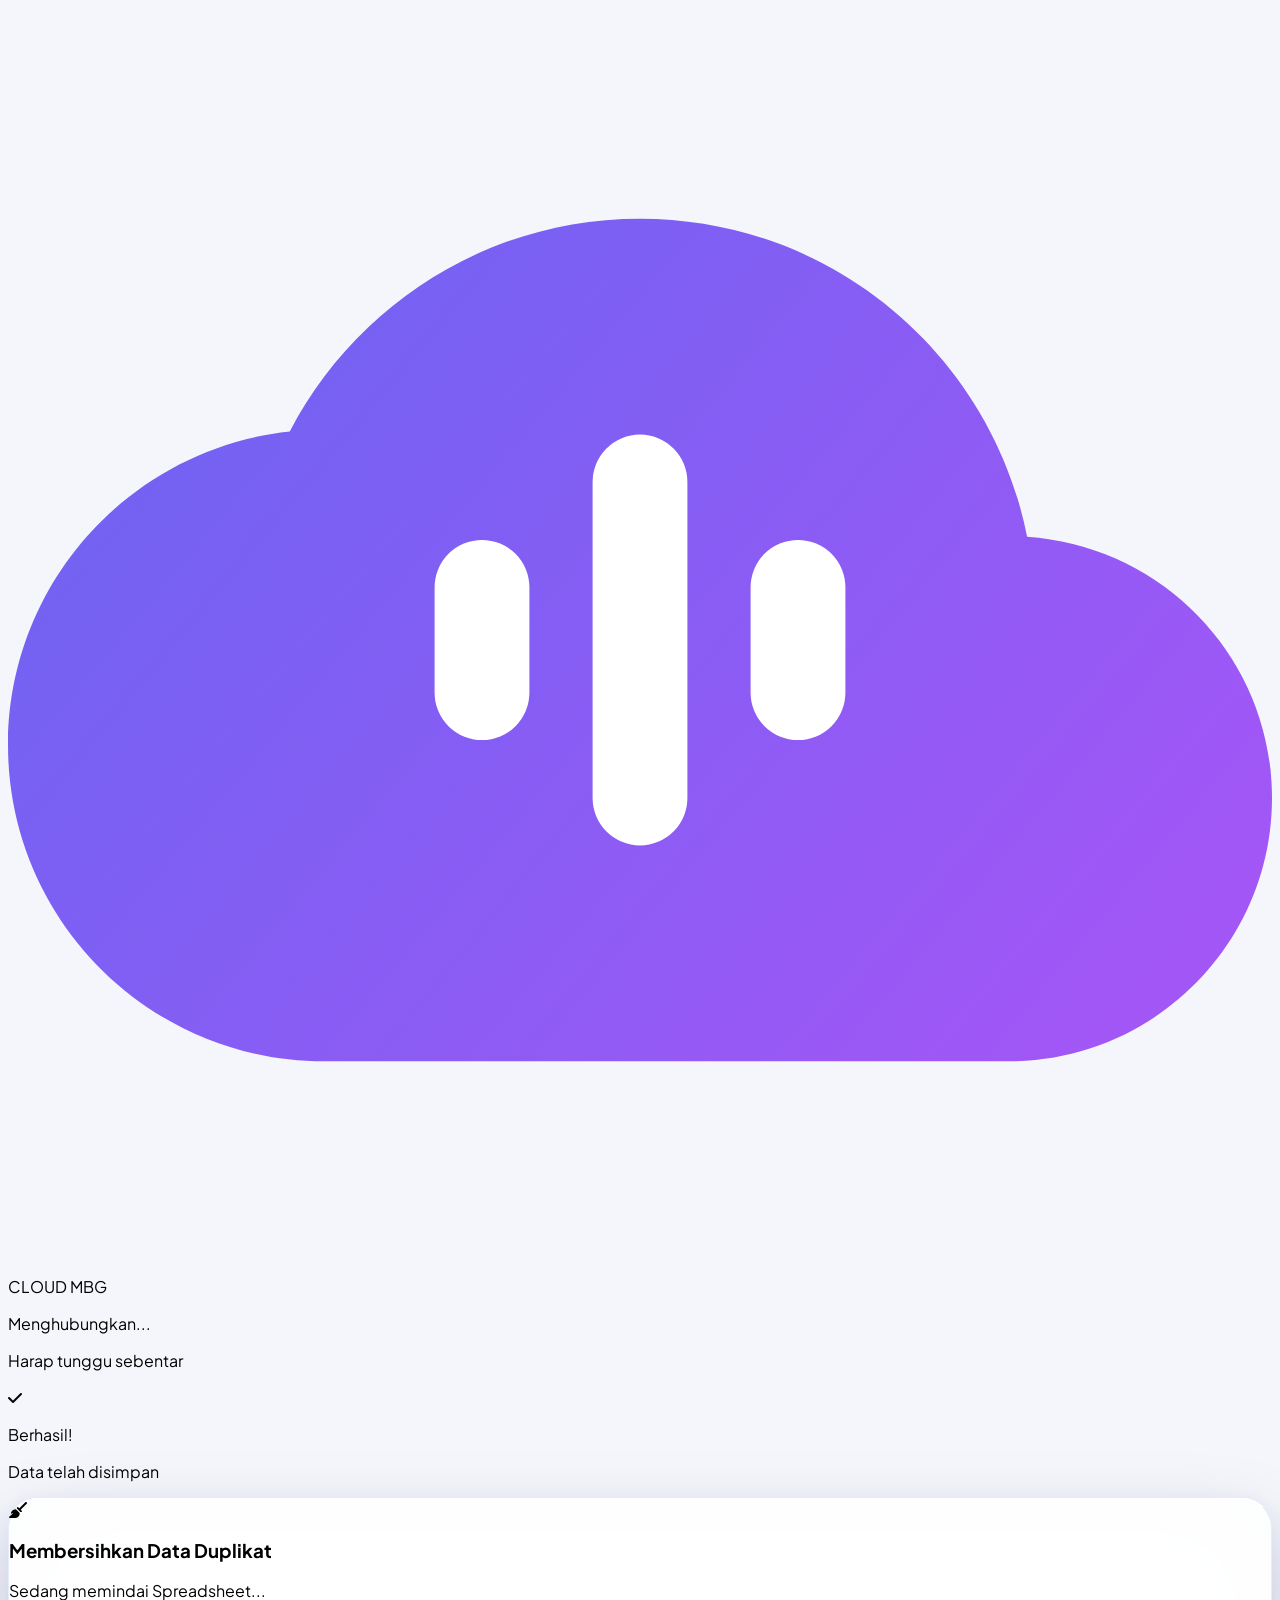
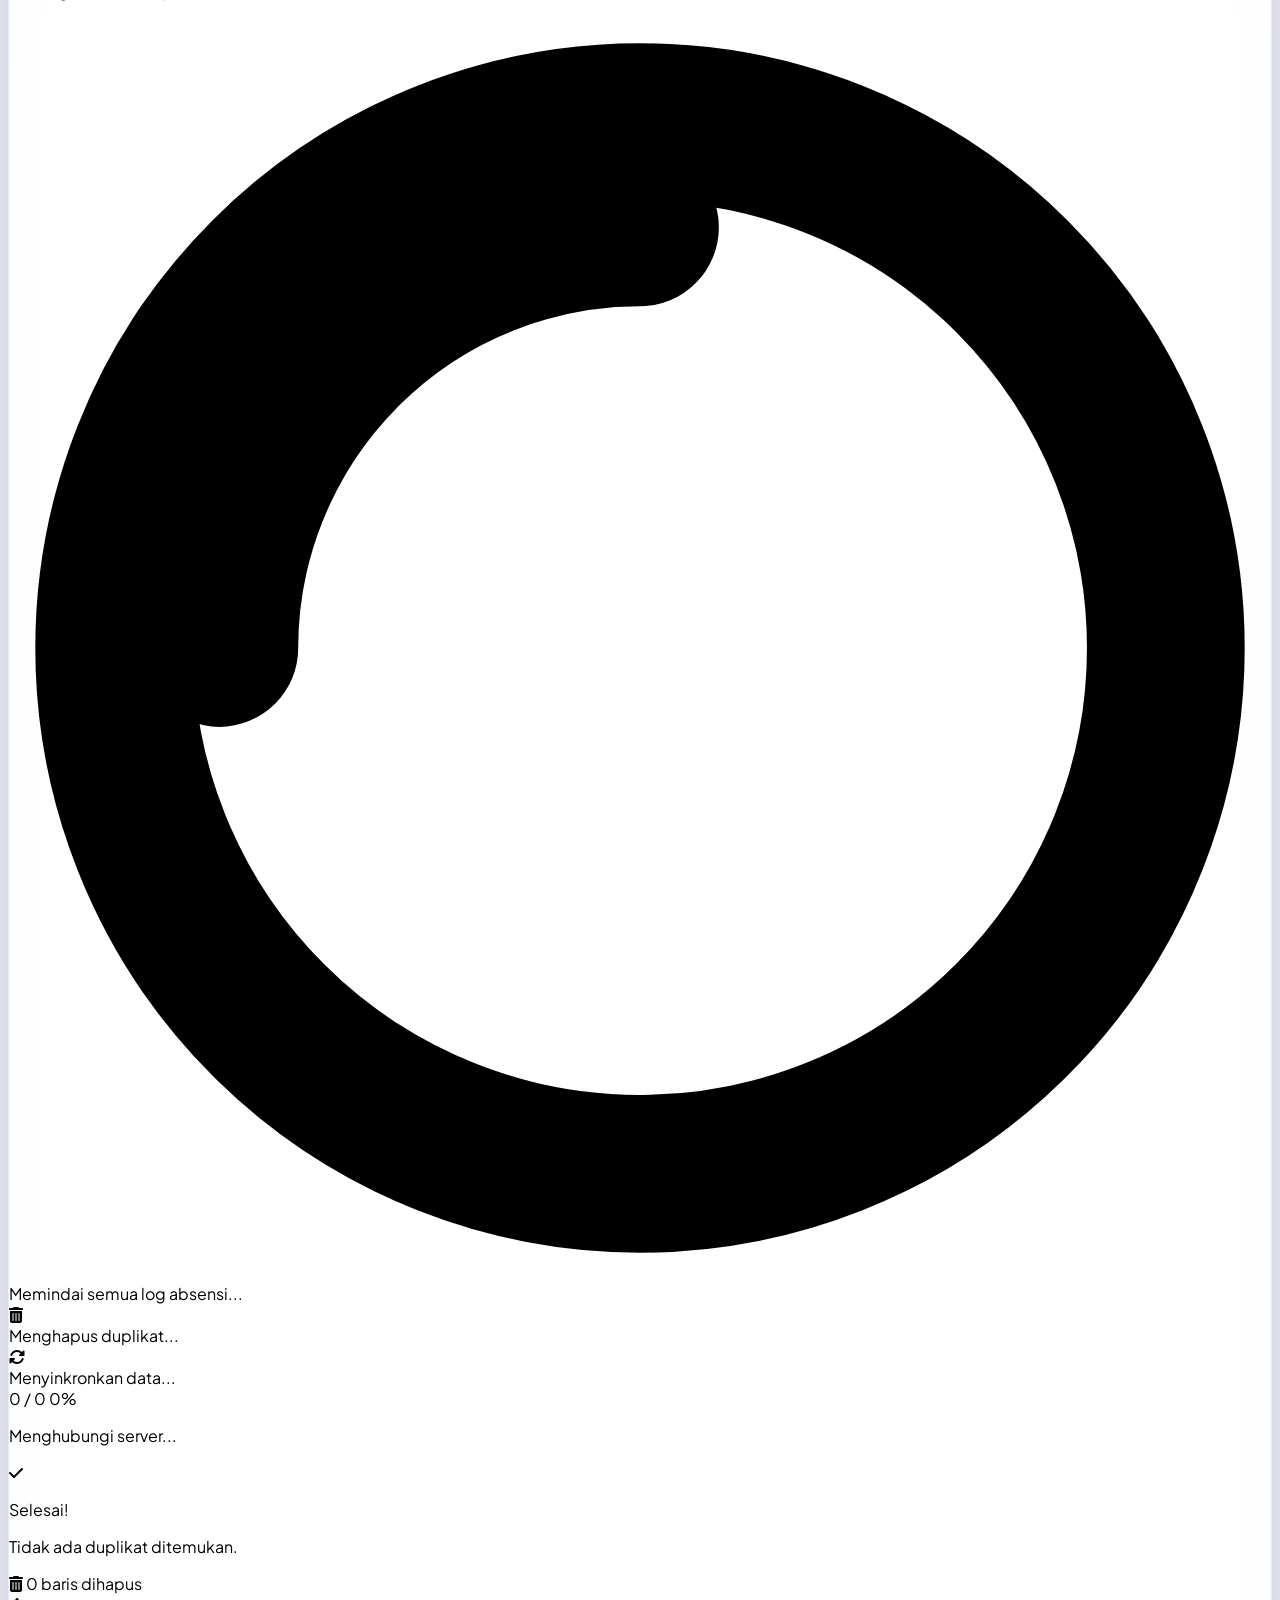
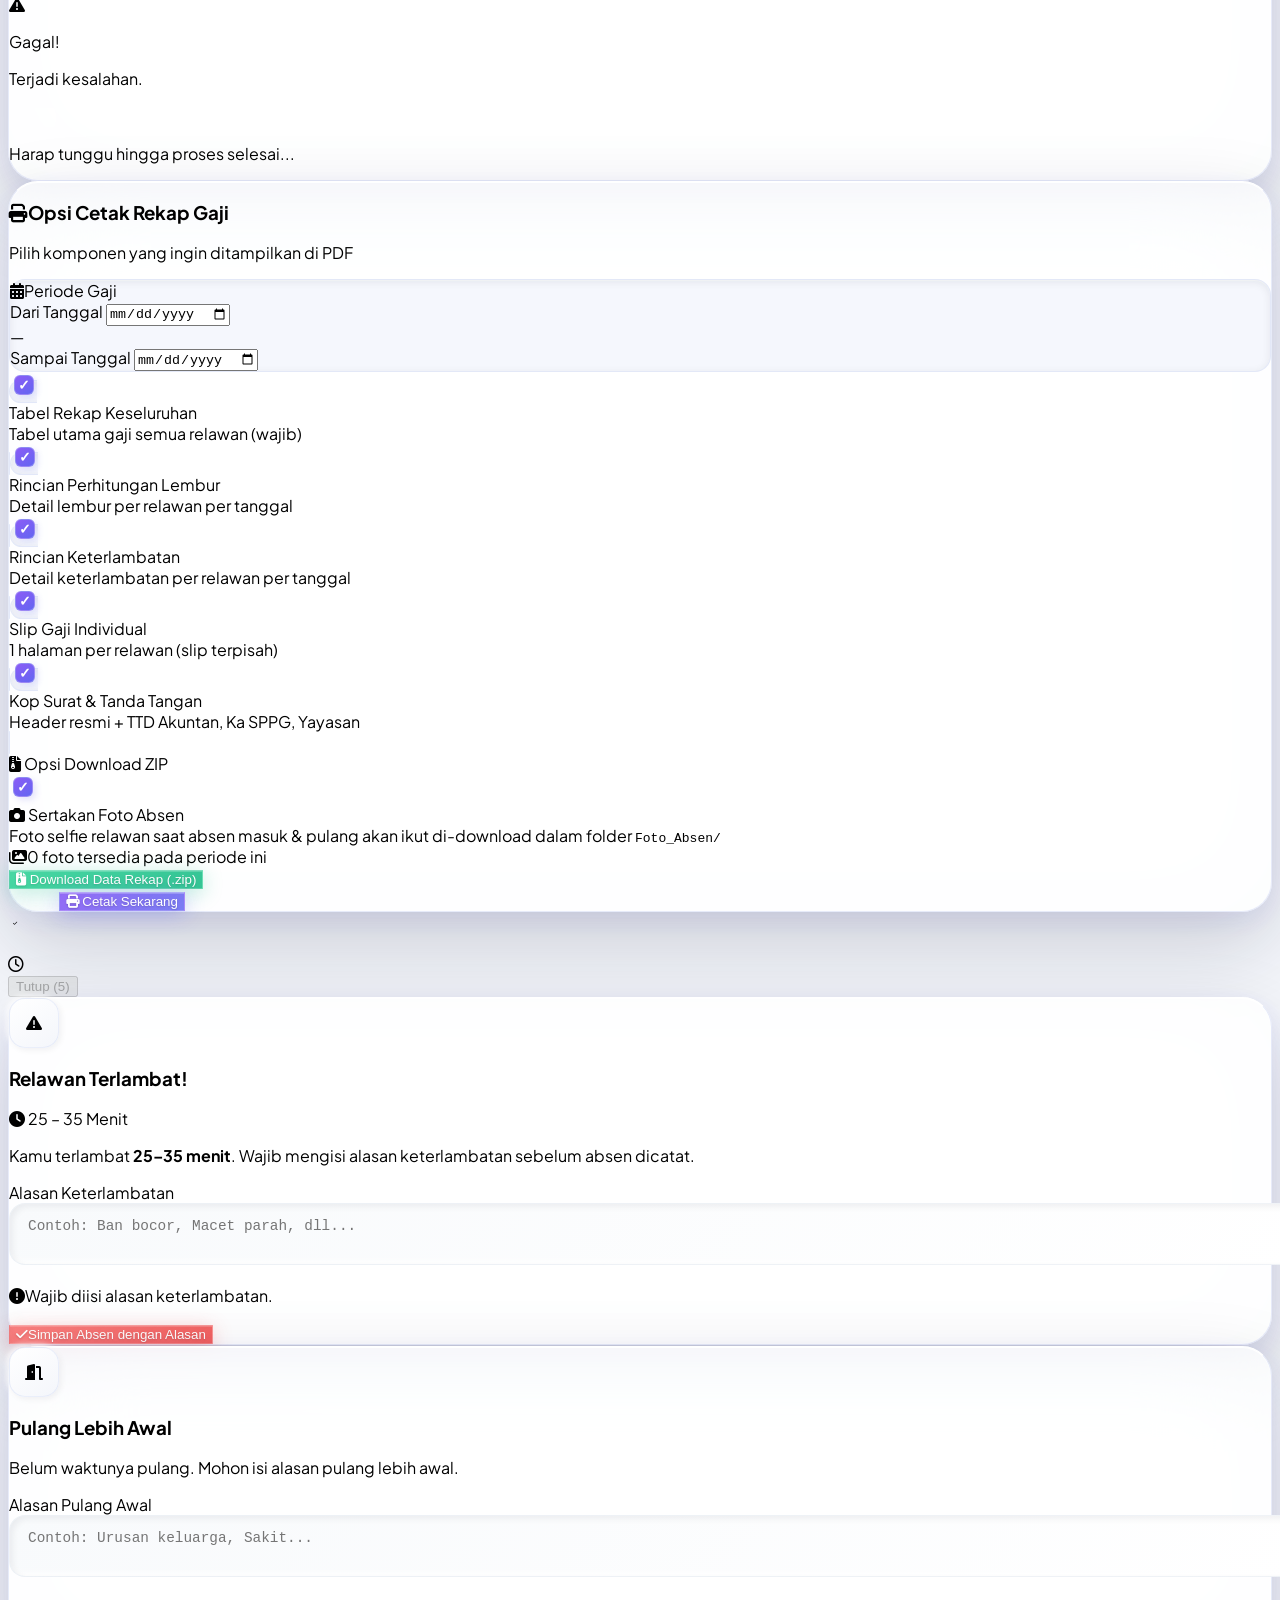
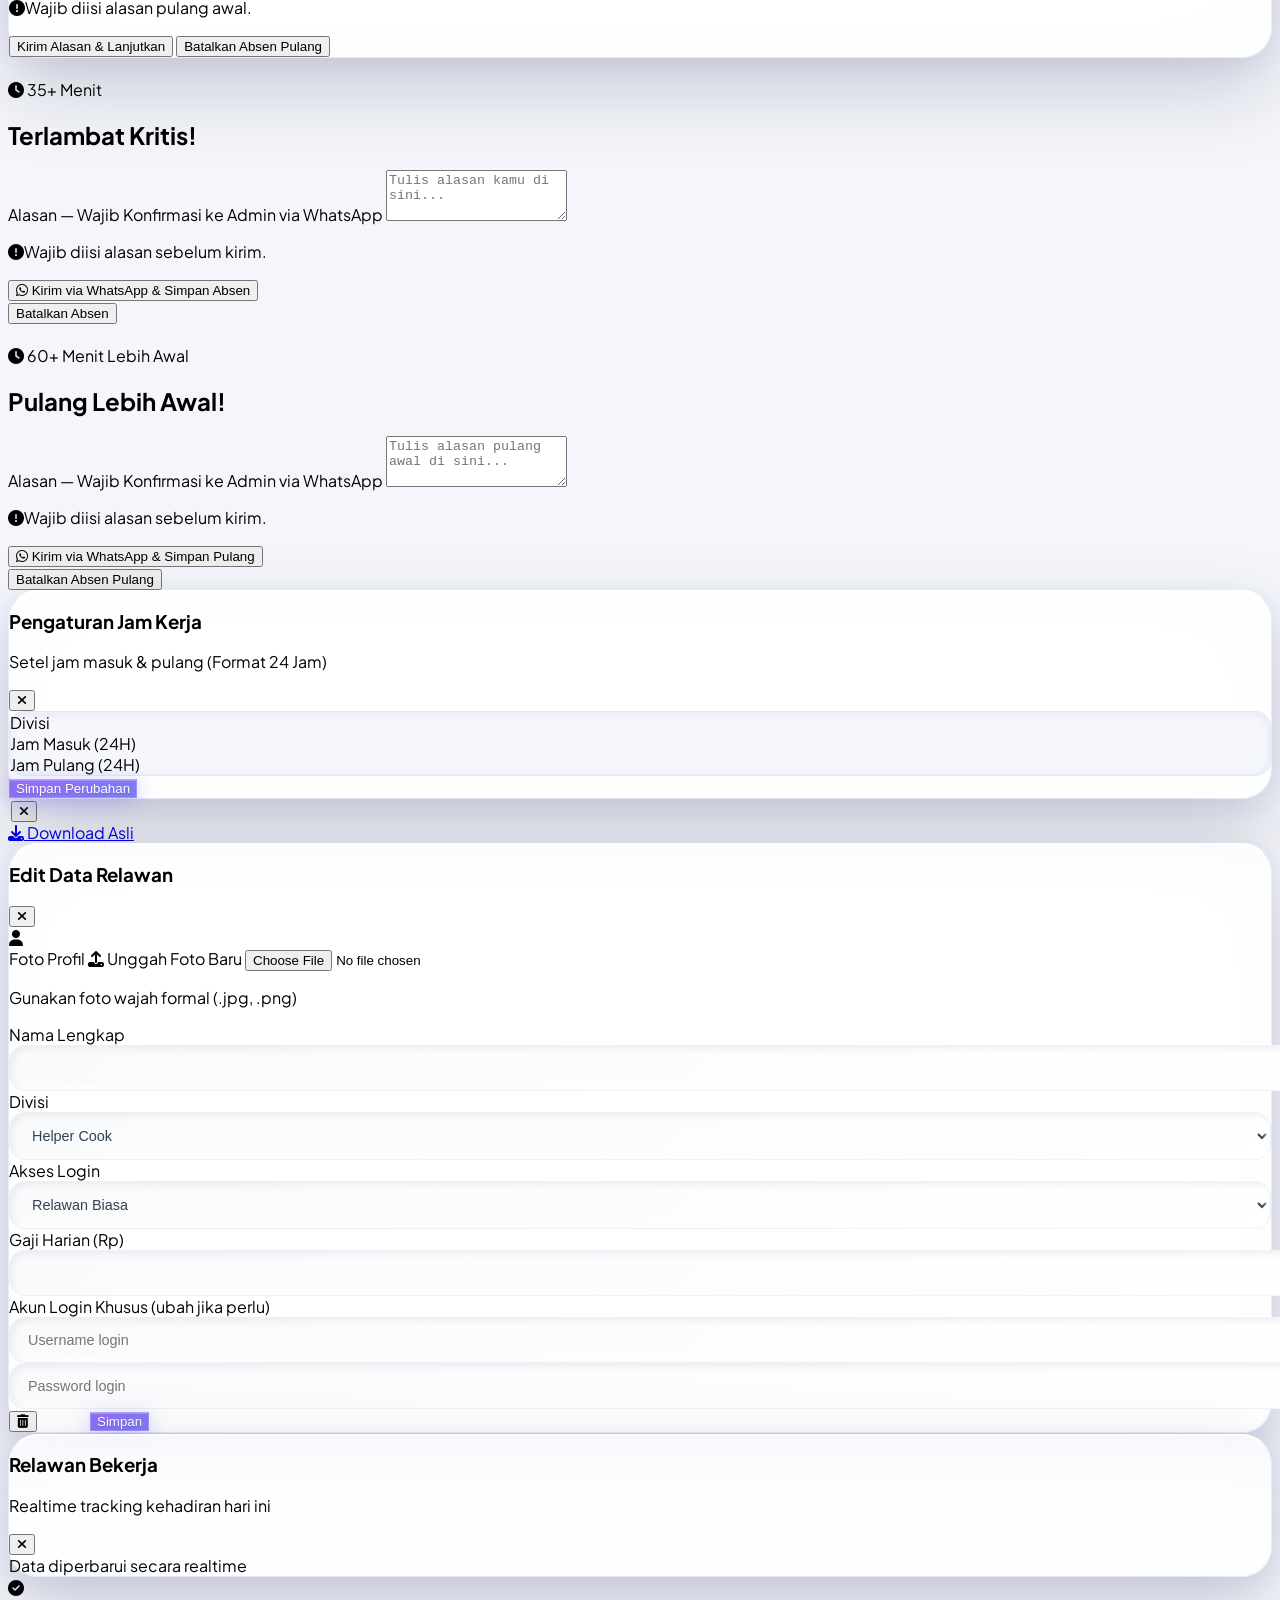
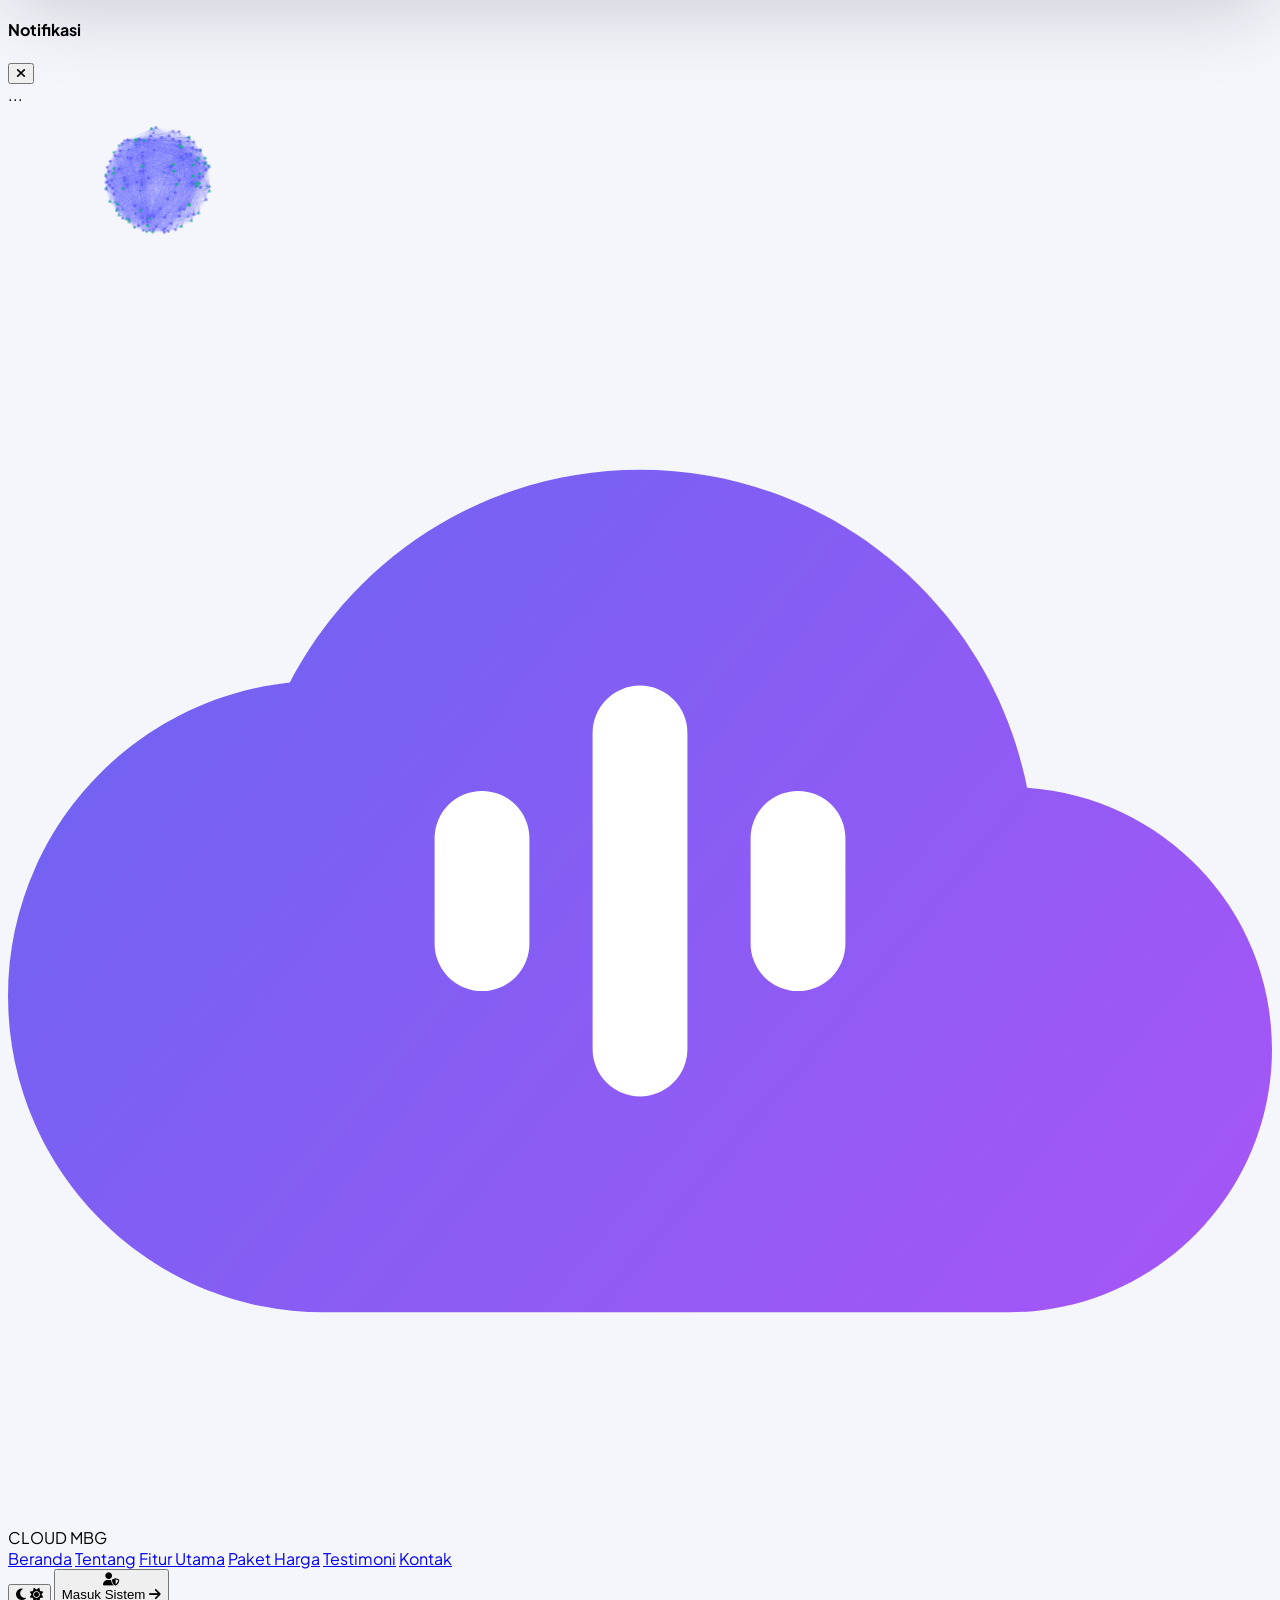
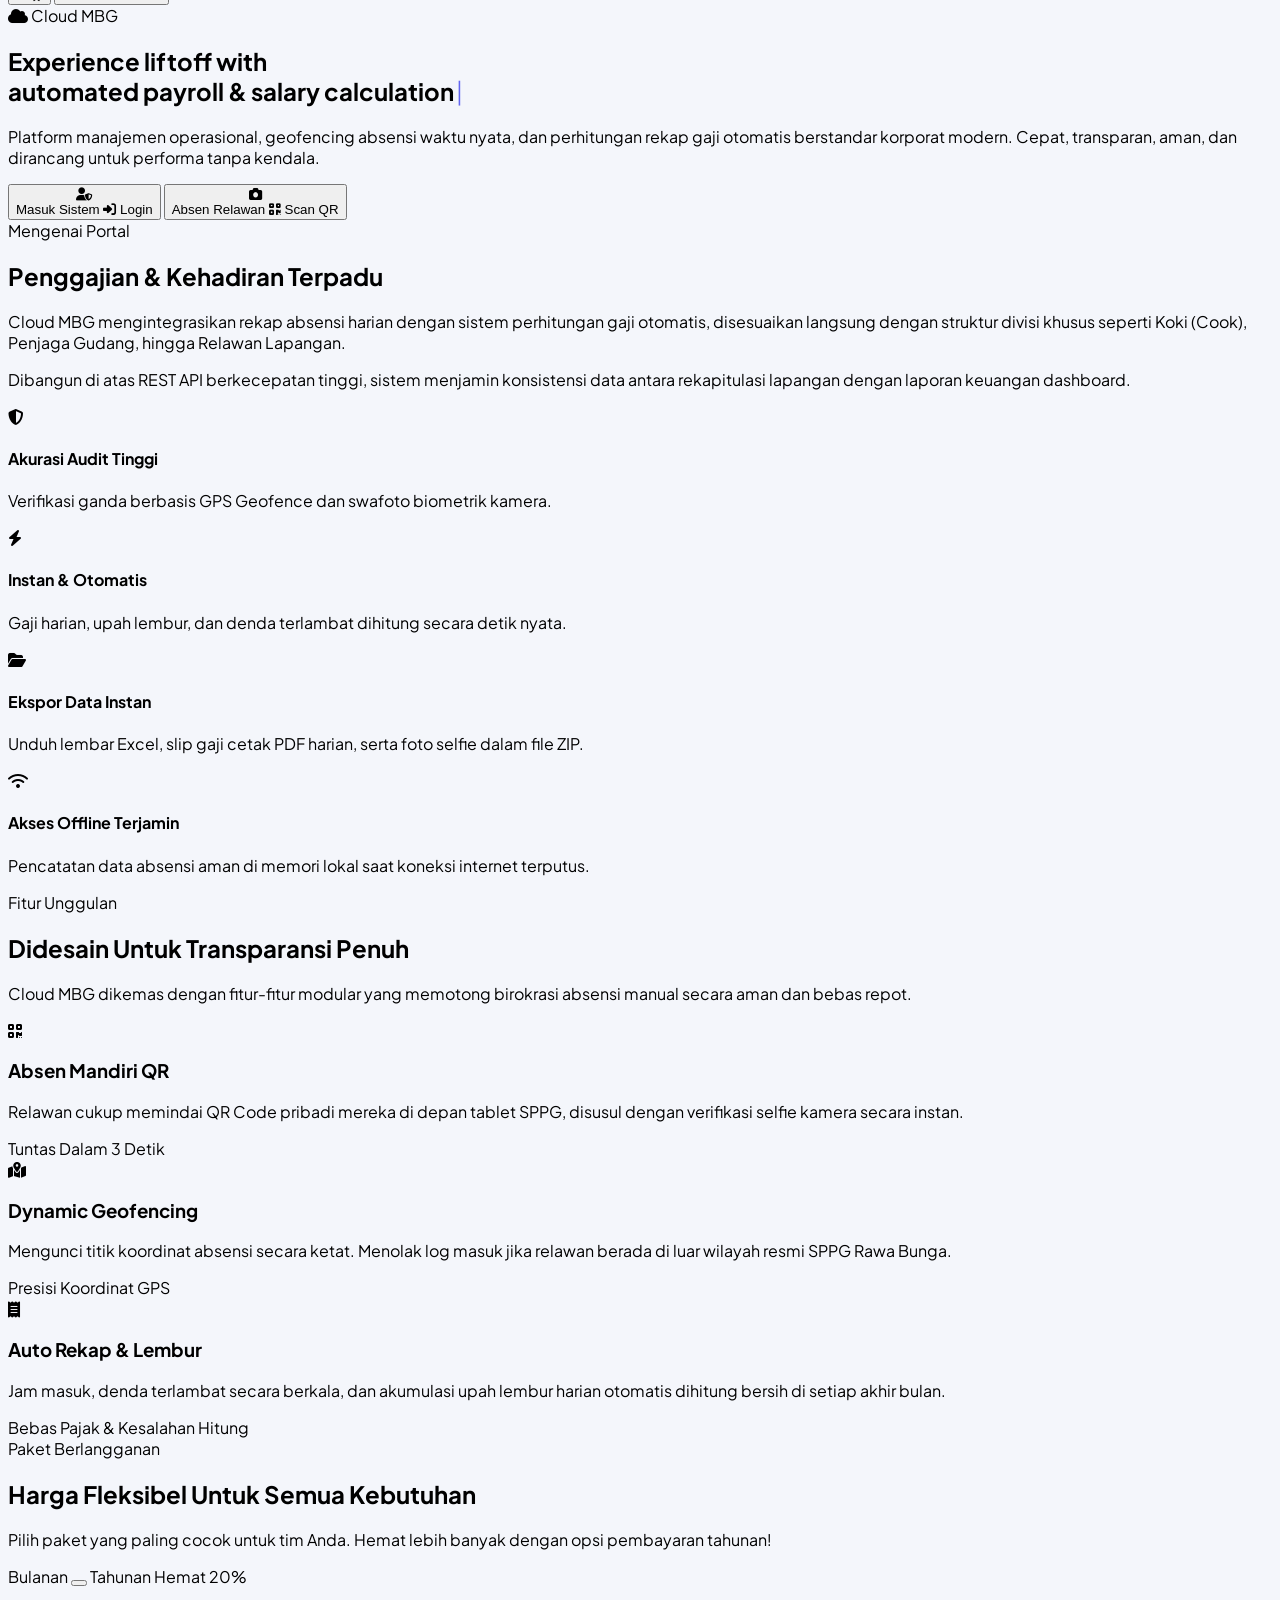
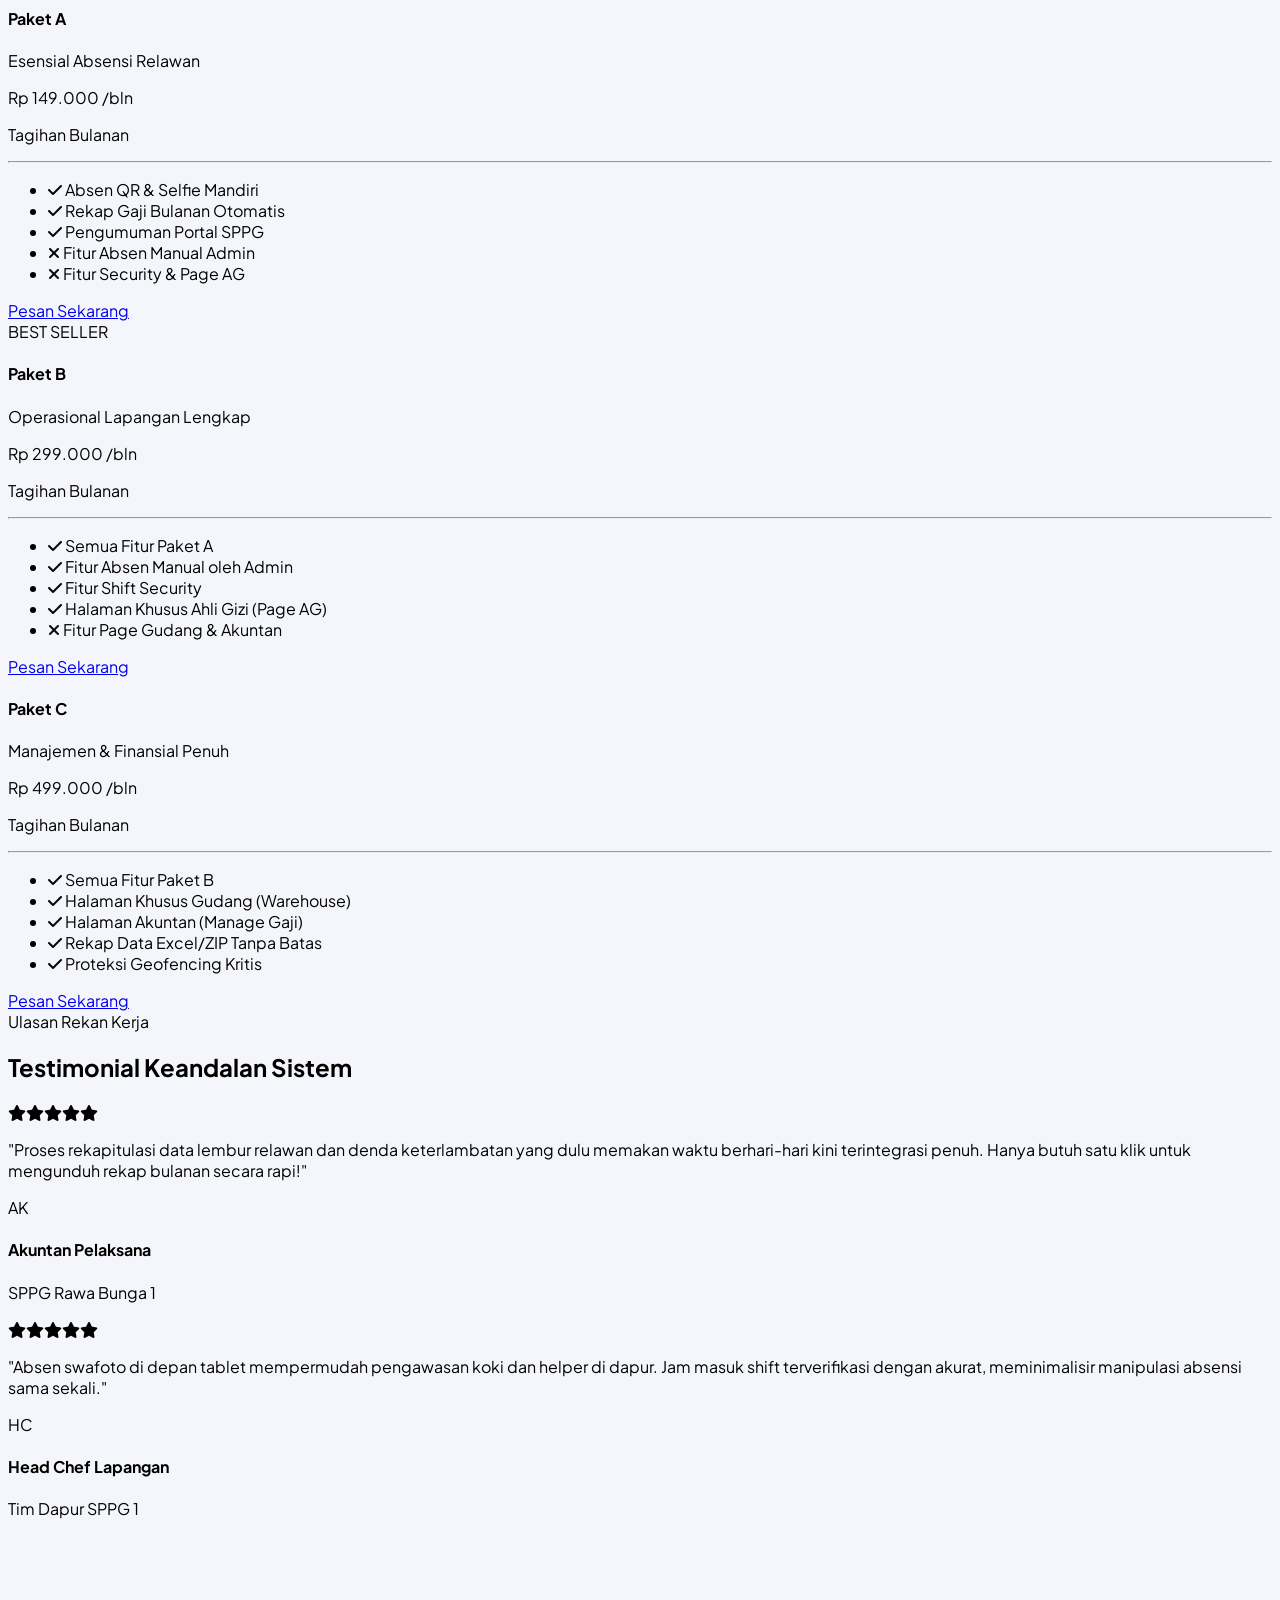
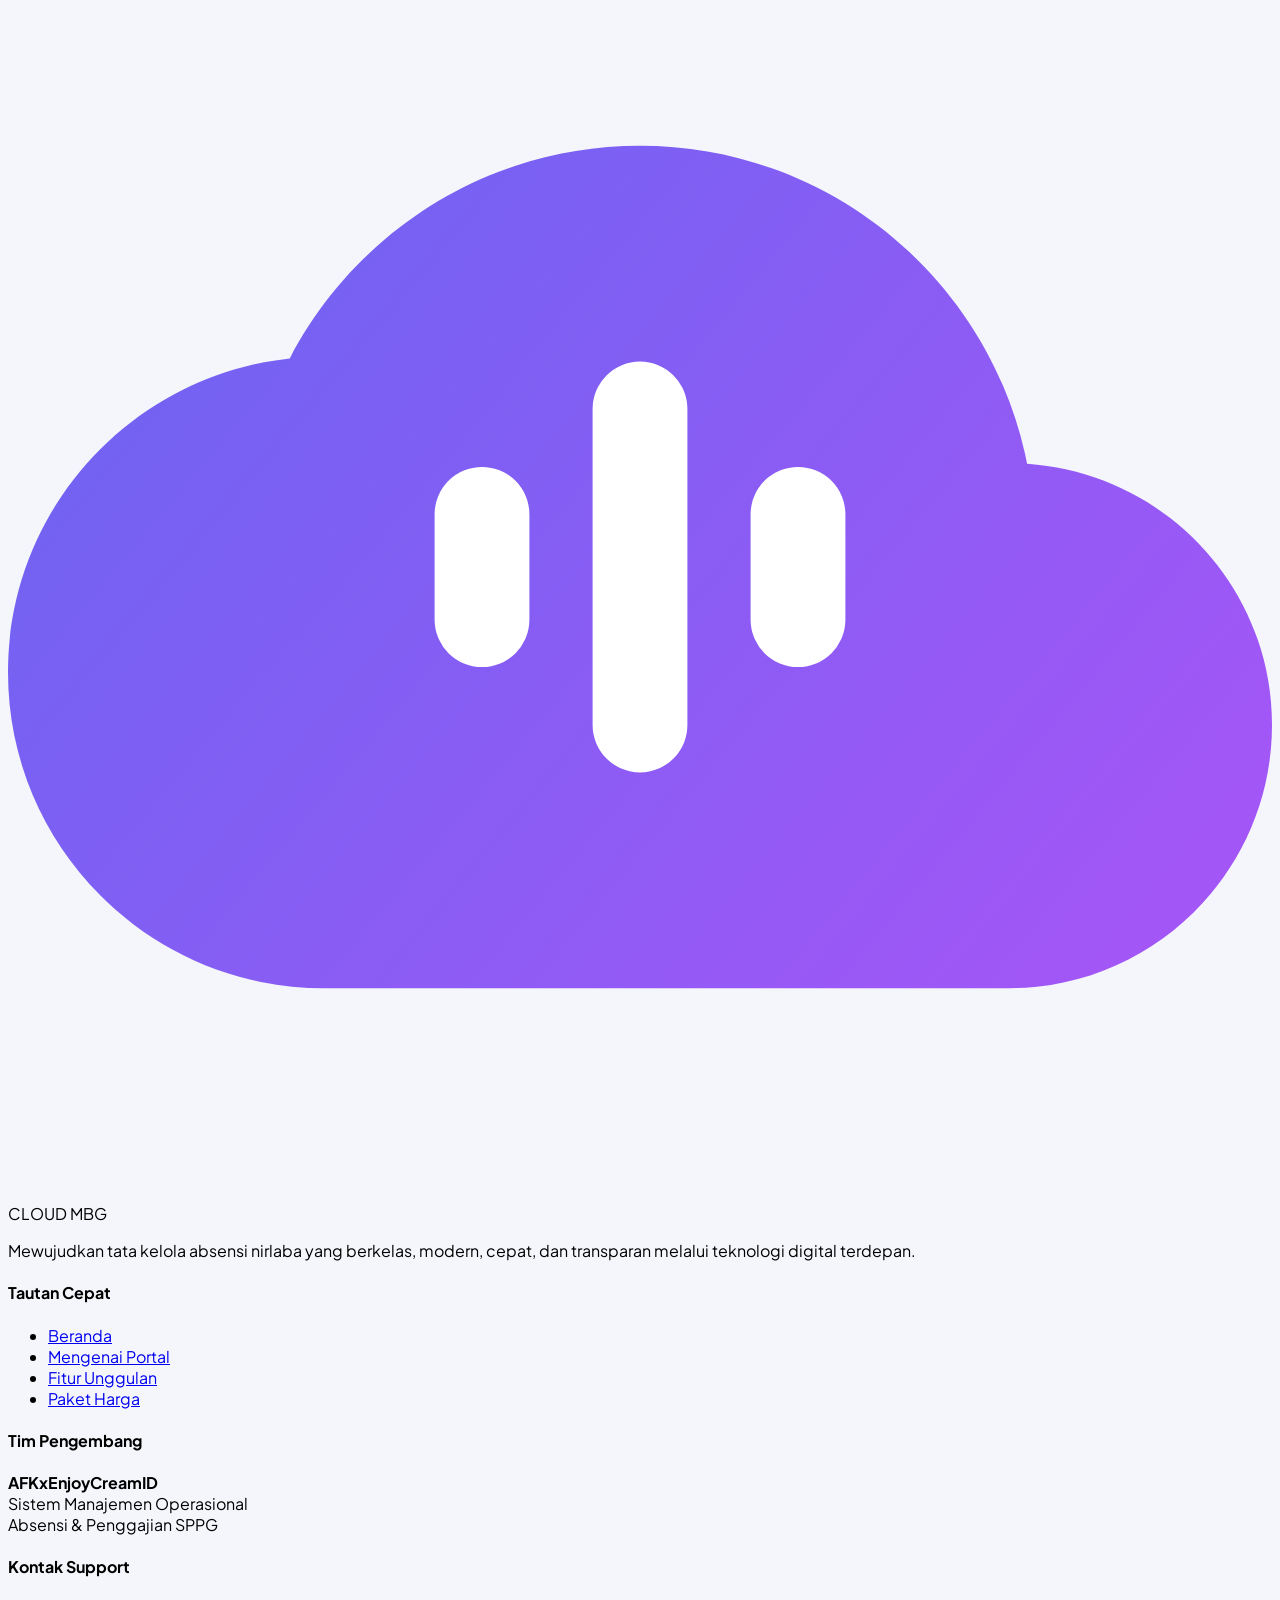
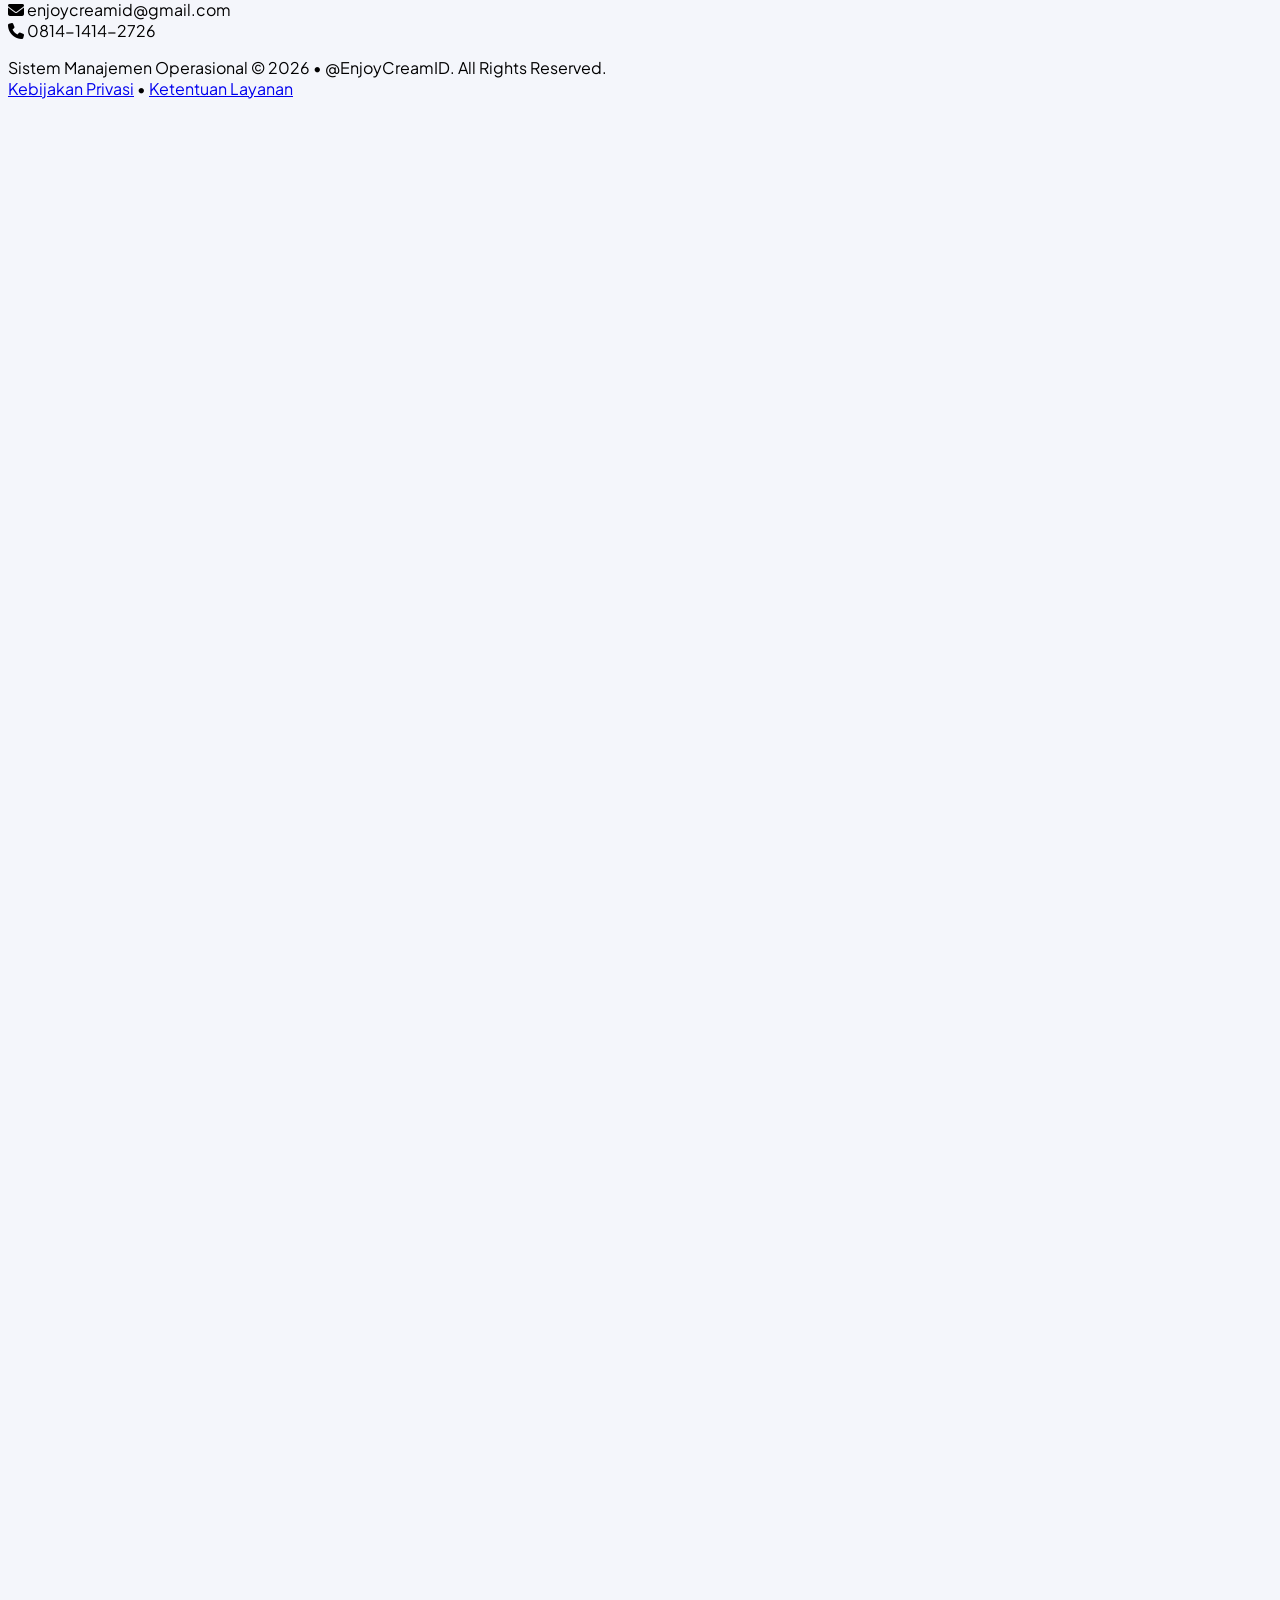
==== commit b28e5d81: "fix: atasi bug string boolean app_config yang menyebabkan status bebas masuk dan perbaiki log Ahmad " ====
--- a/GAS/index.html
+++ b/GAS/index.html
@@ -4410,6 +4410,6 @@
     <script src="https://cdn.jsdelivr.net/npm/@supabase/supabase-js@2"></script>
 
     <!-- MAIN SCRIPT -->
-    <script src="script.js?v=3.0.6"></script>
+    <script src="script.js?v=3.0.7"></script>
 </body>
 </html>
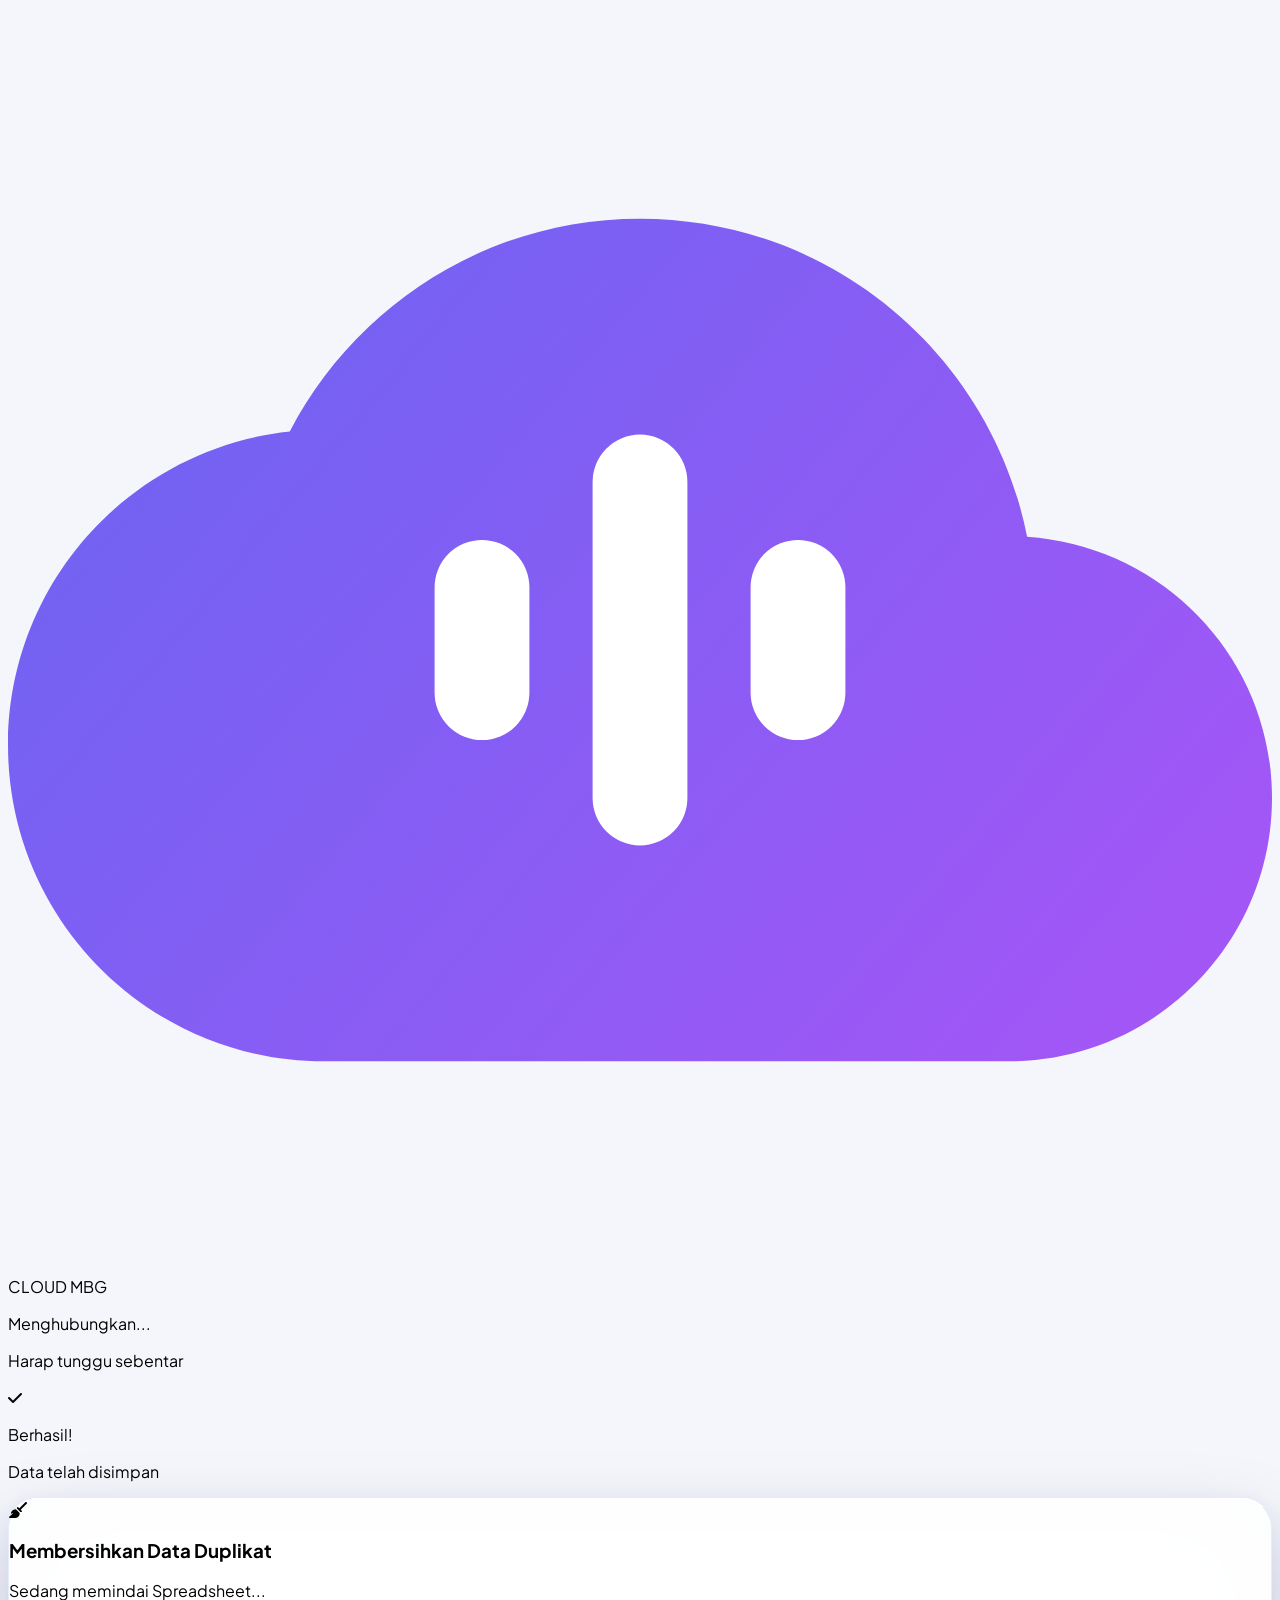
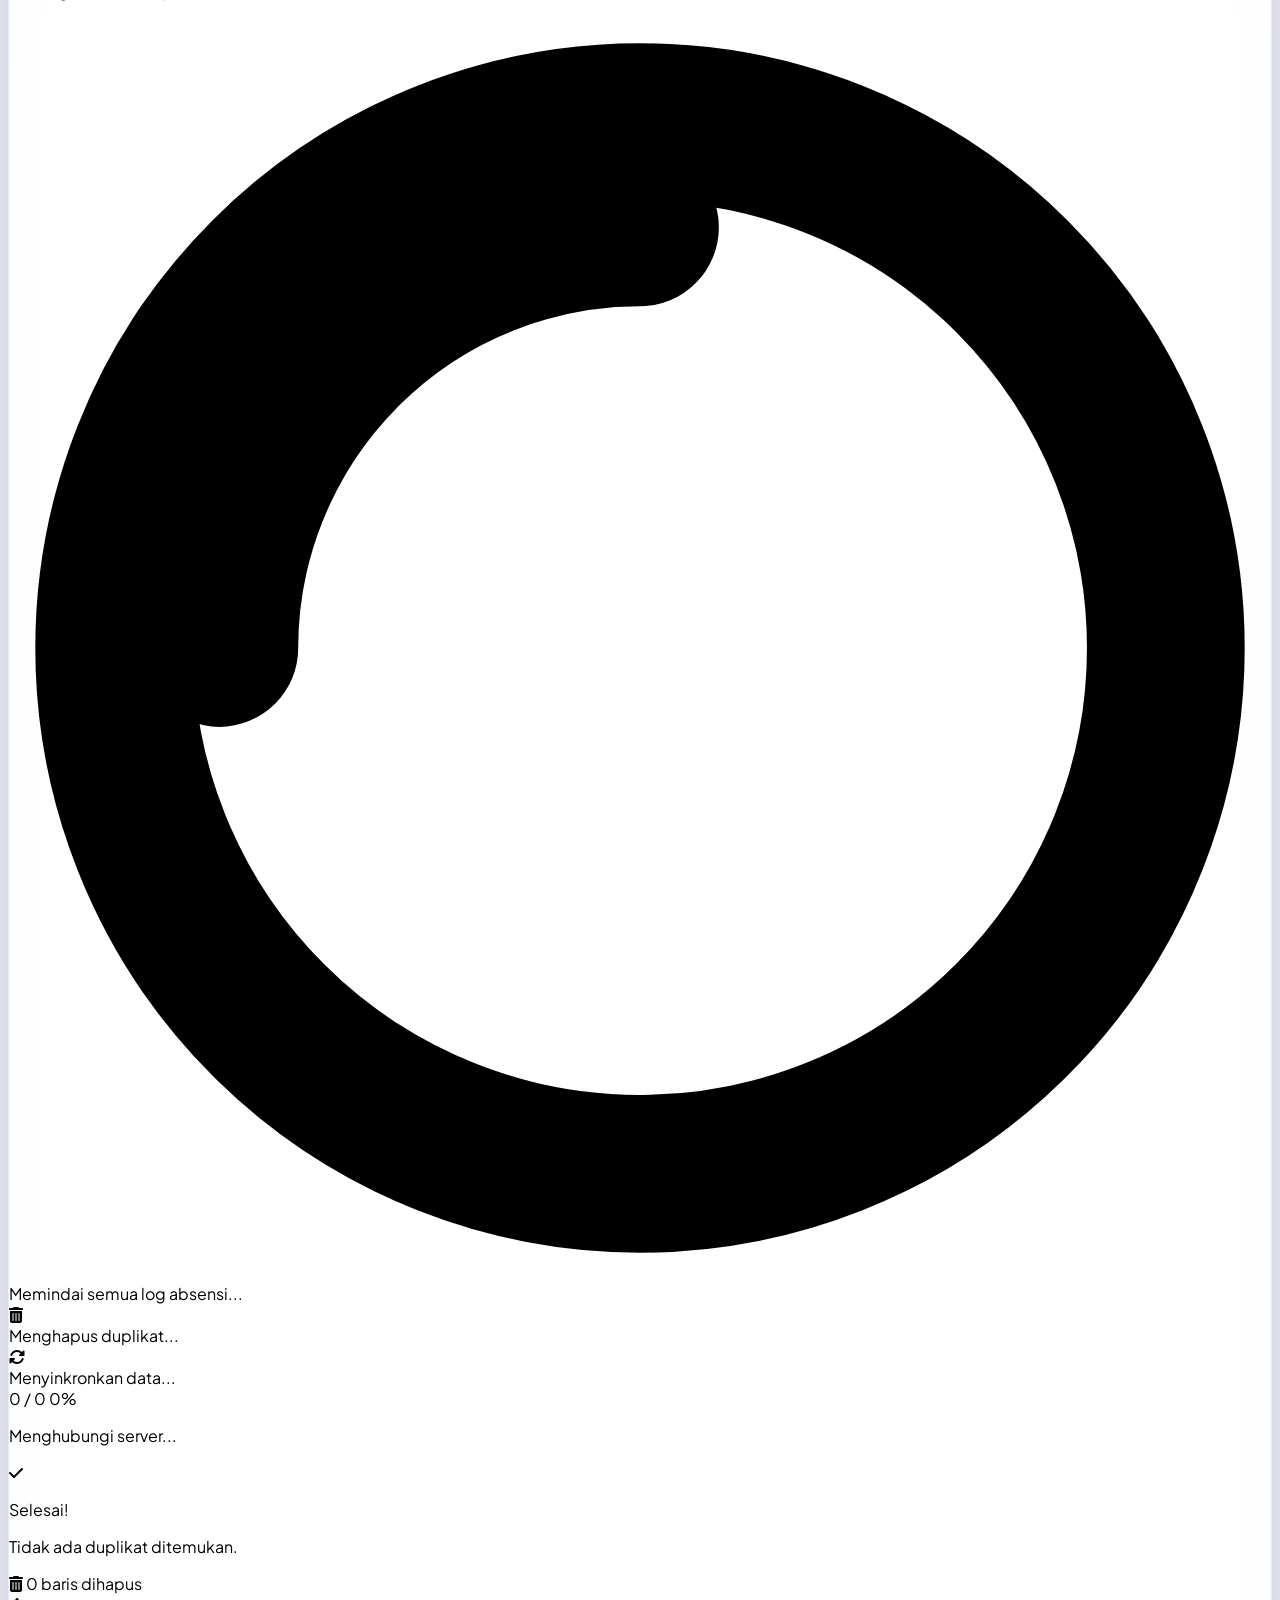
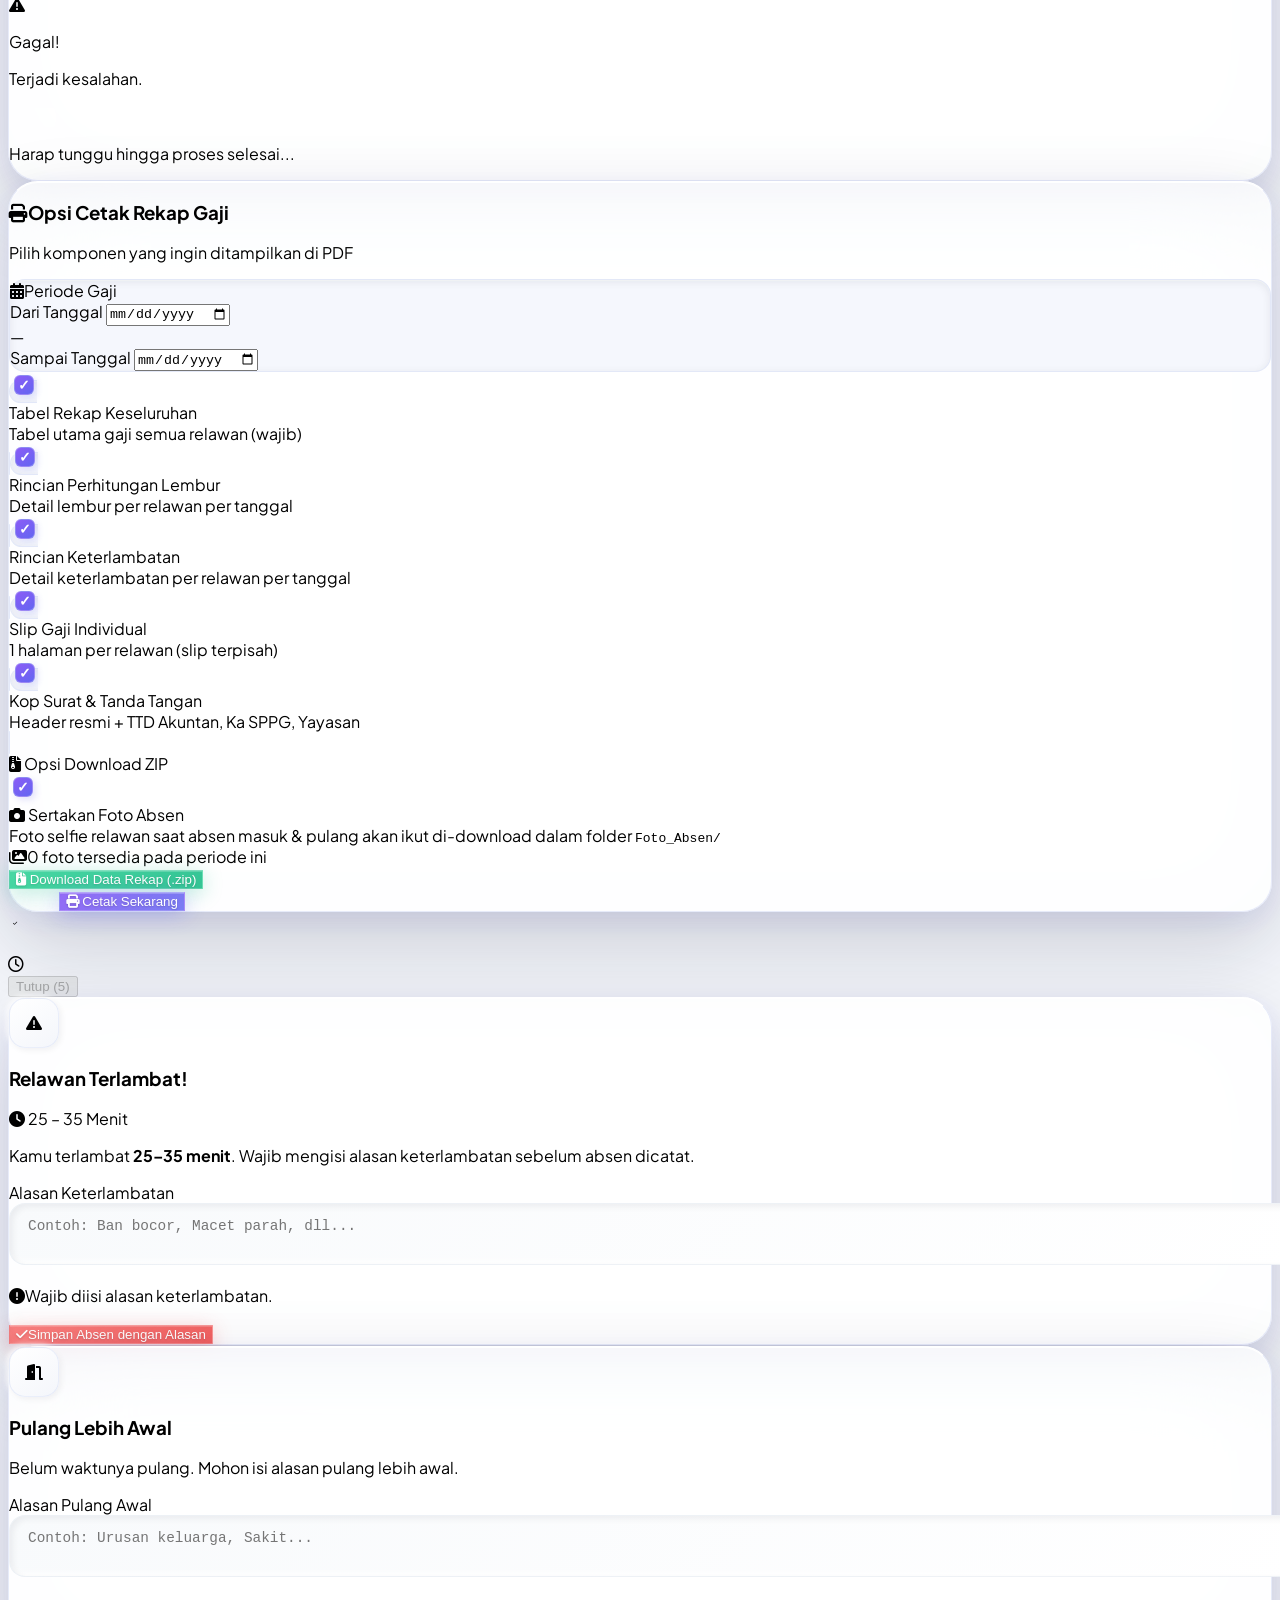
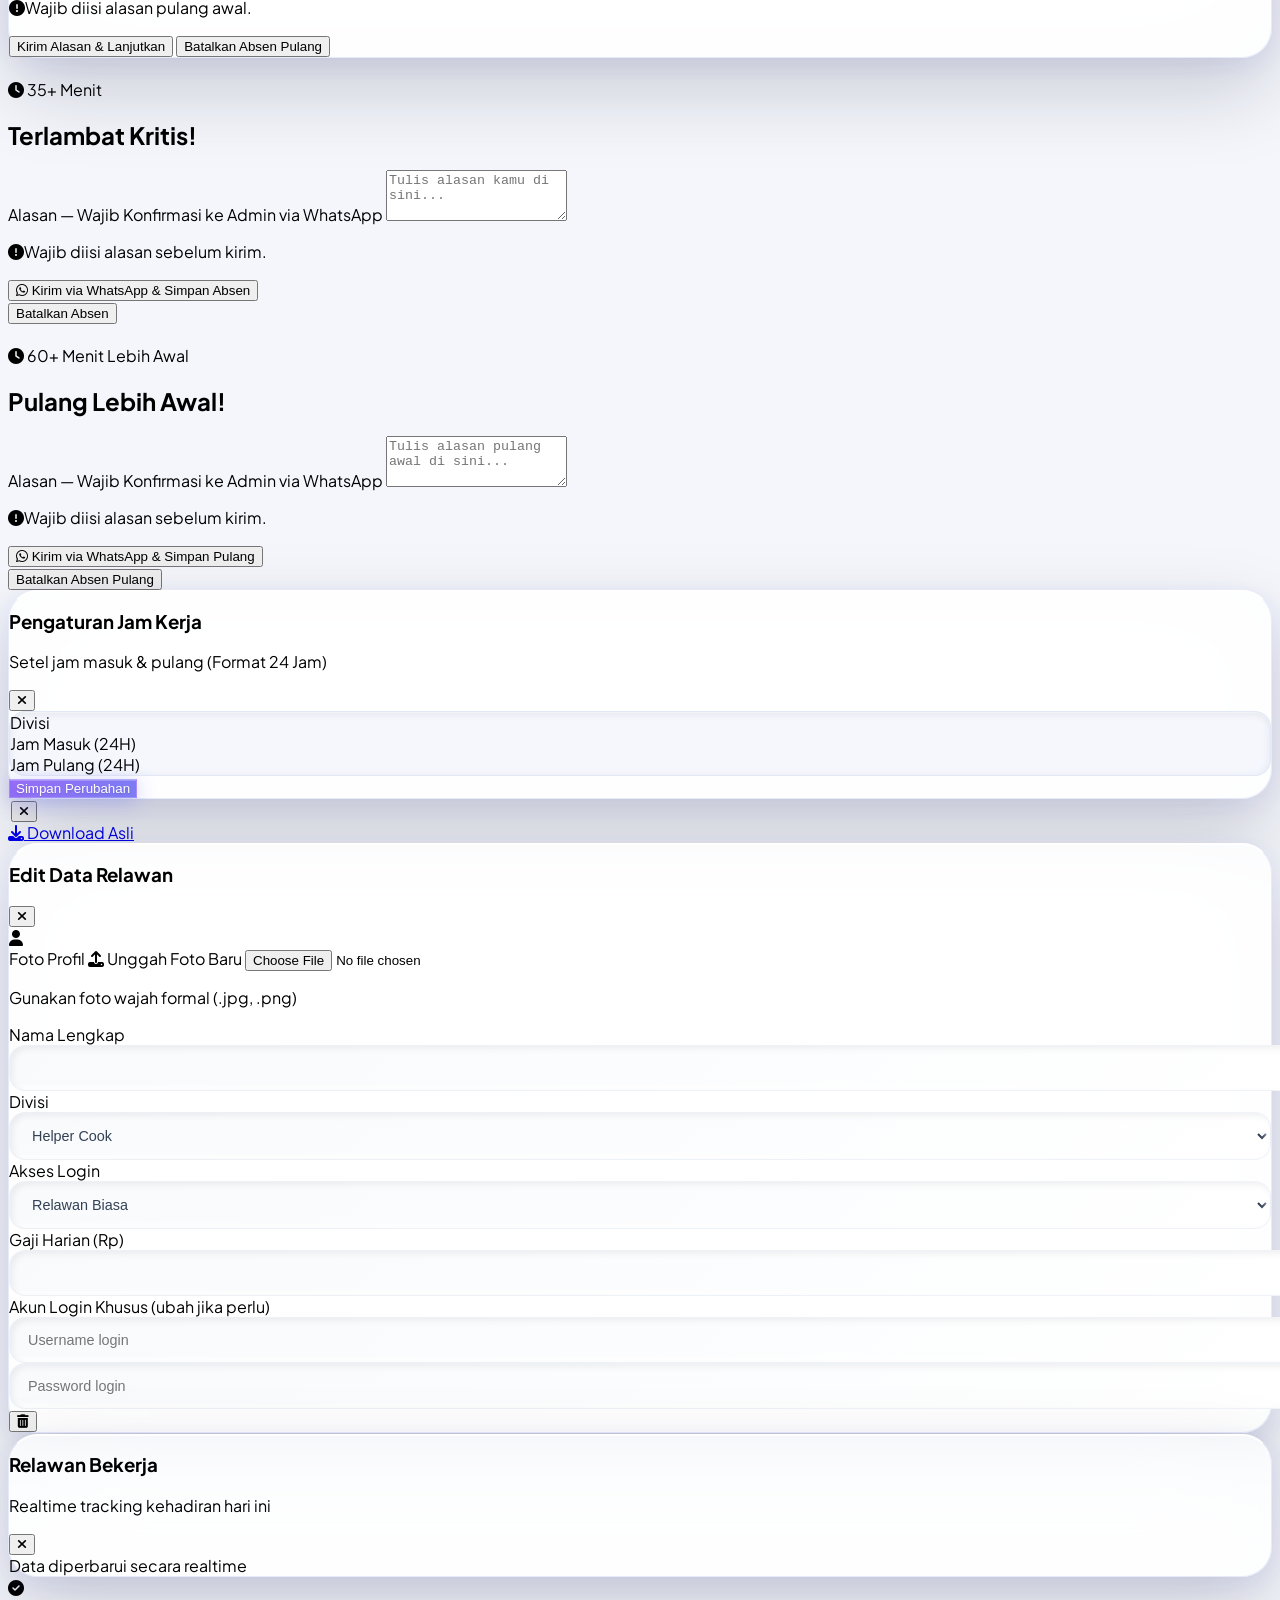
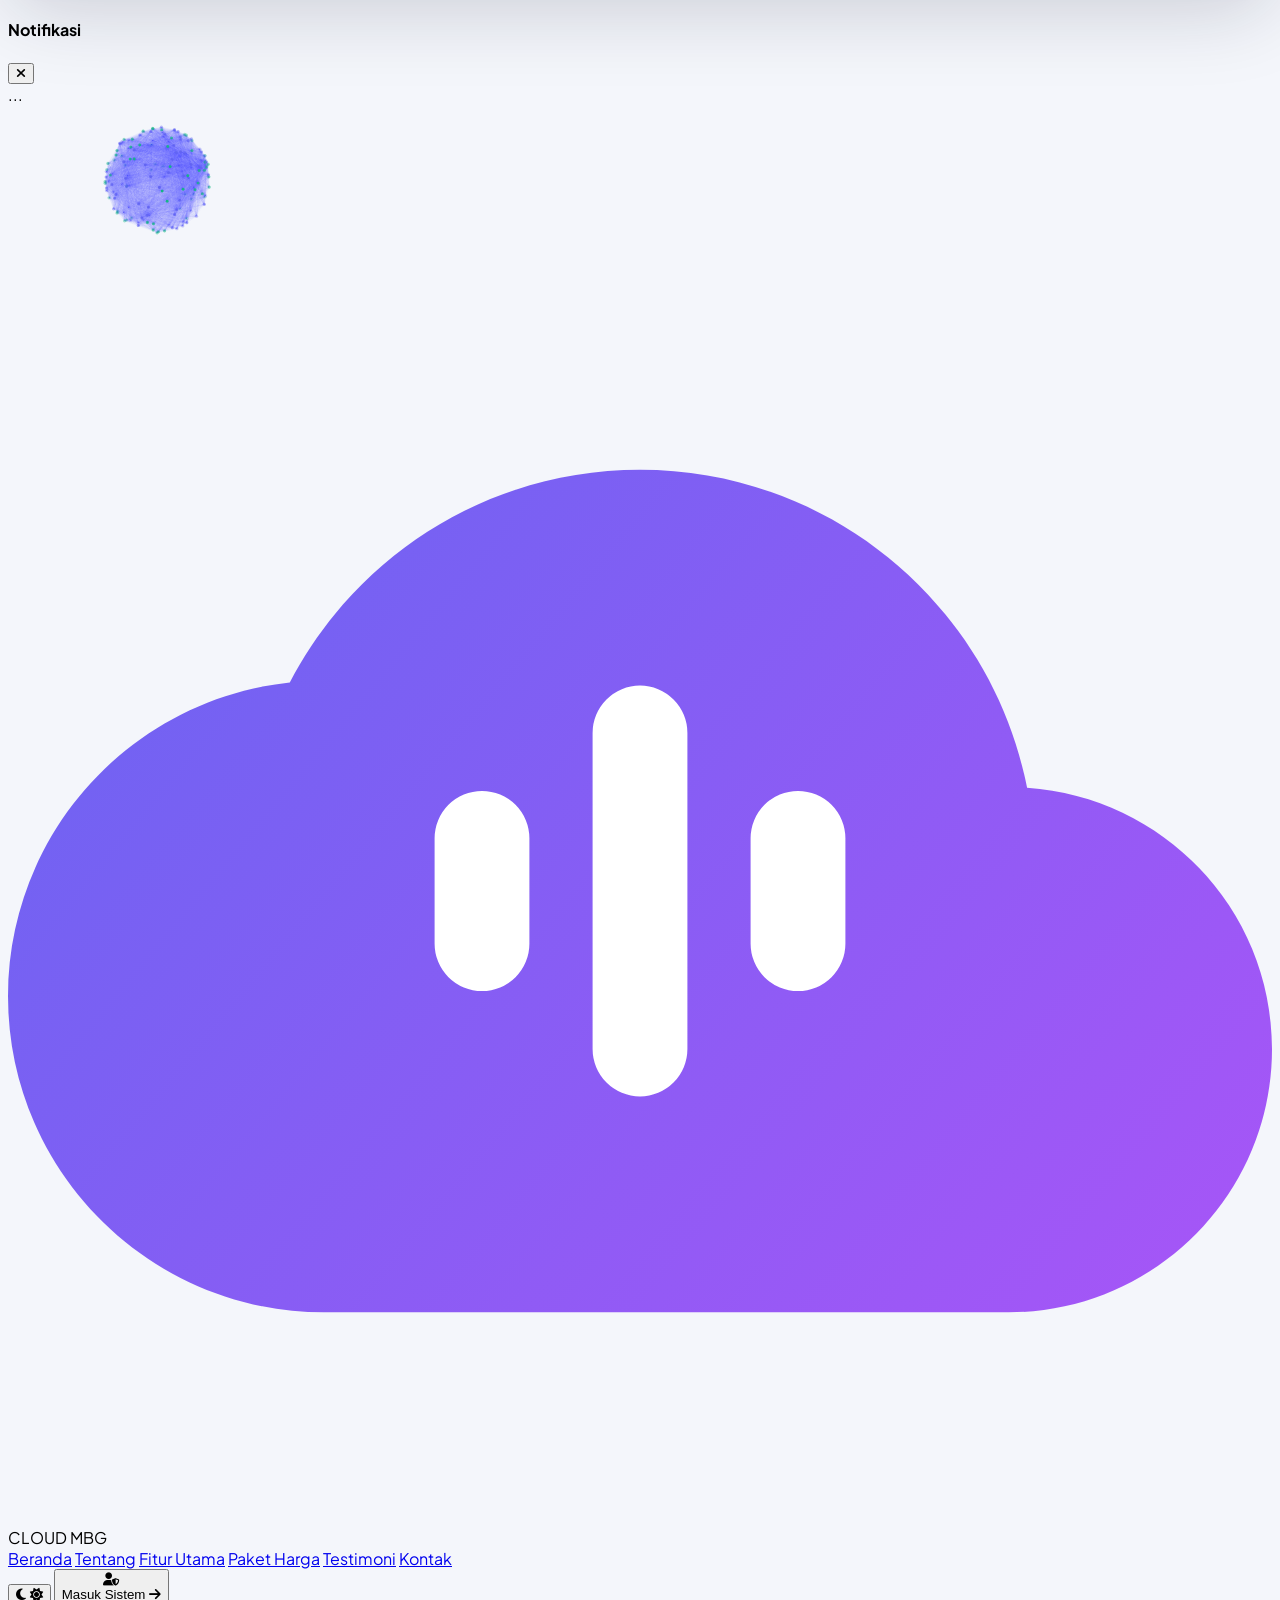
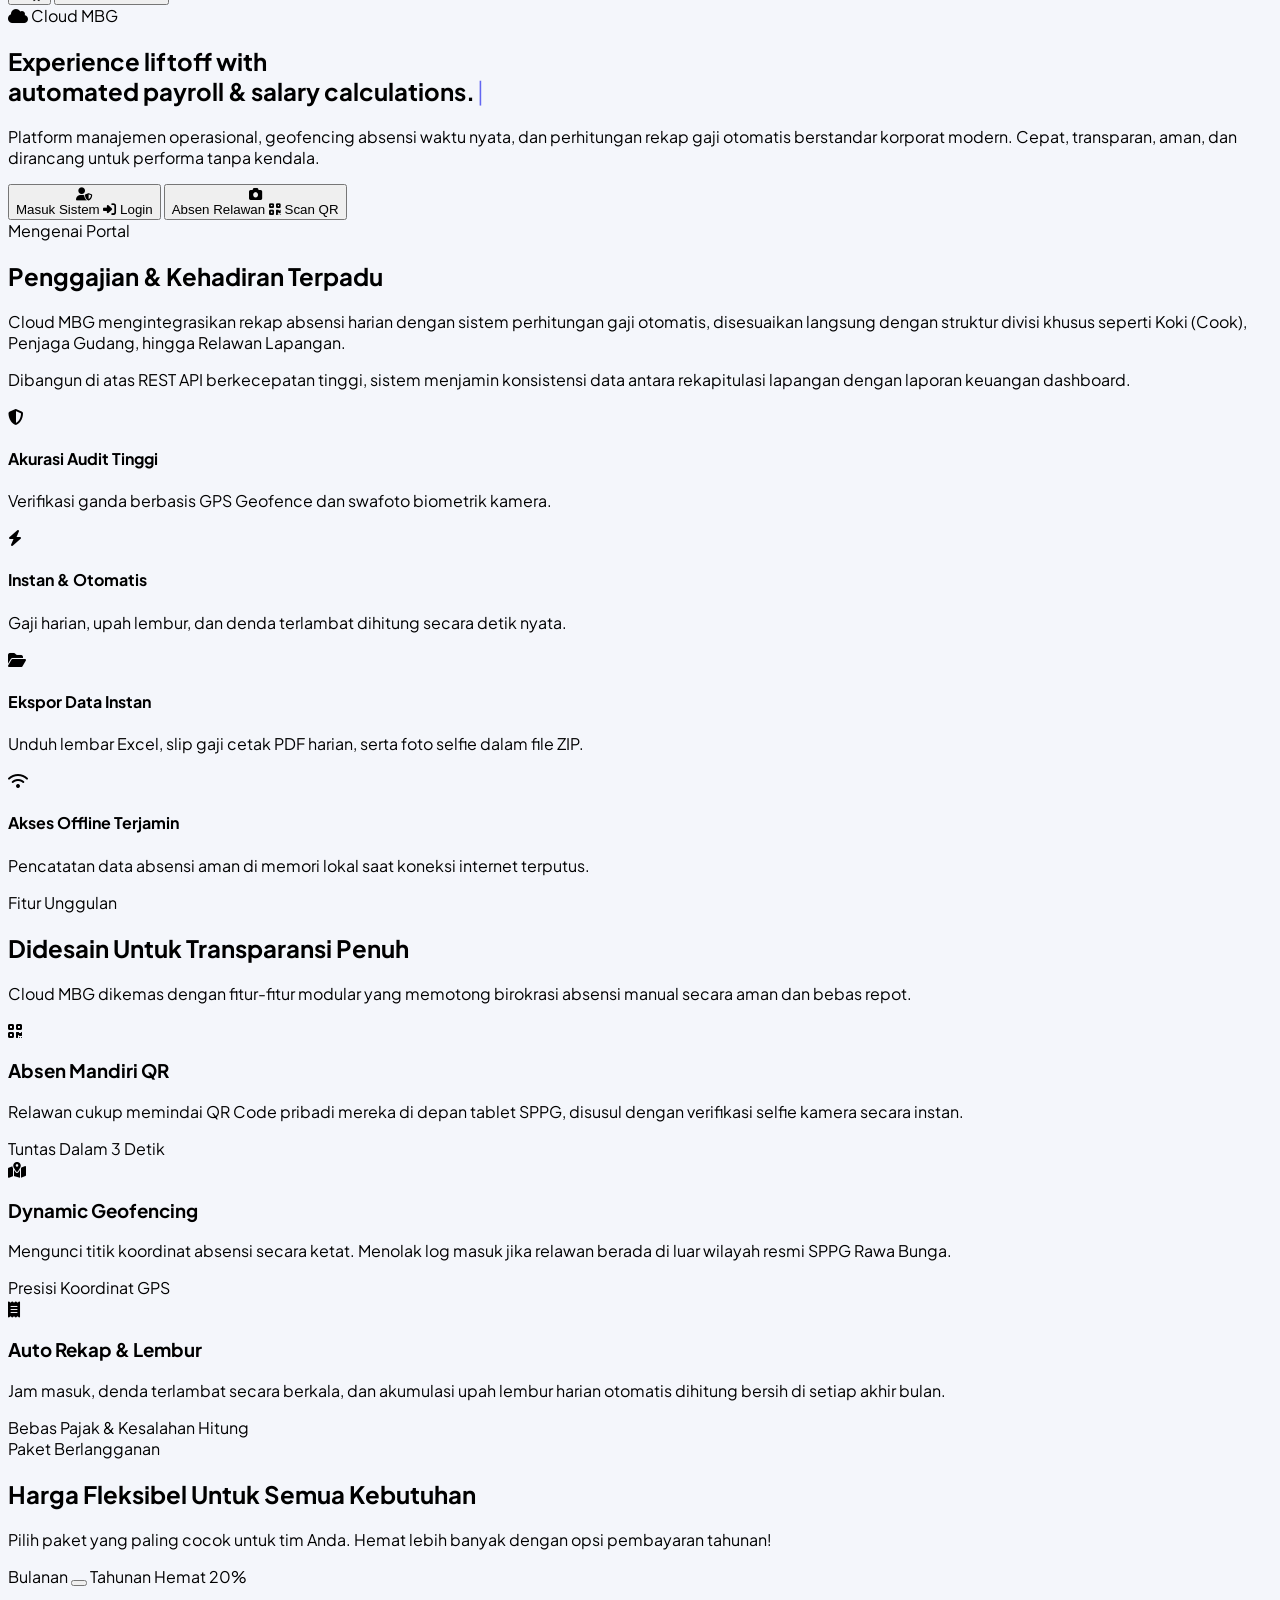
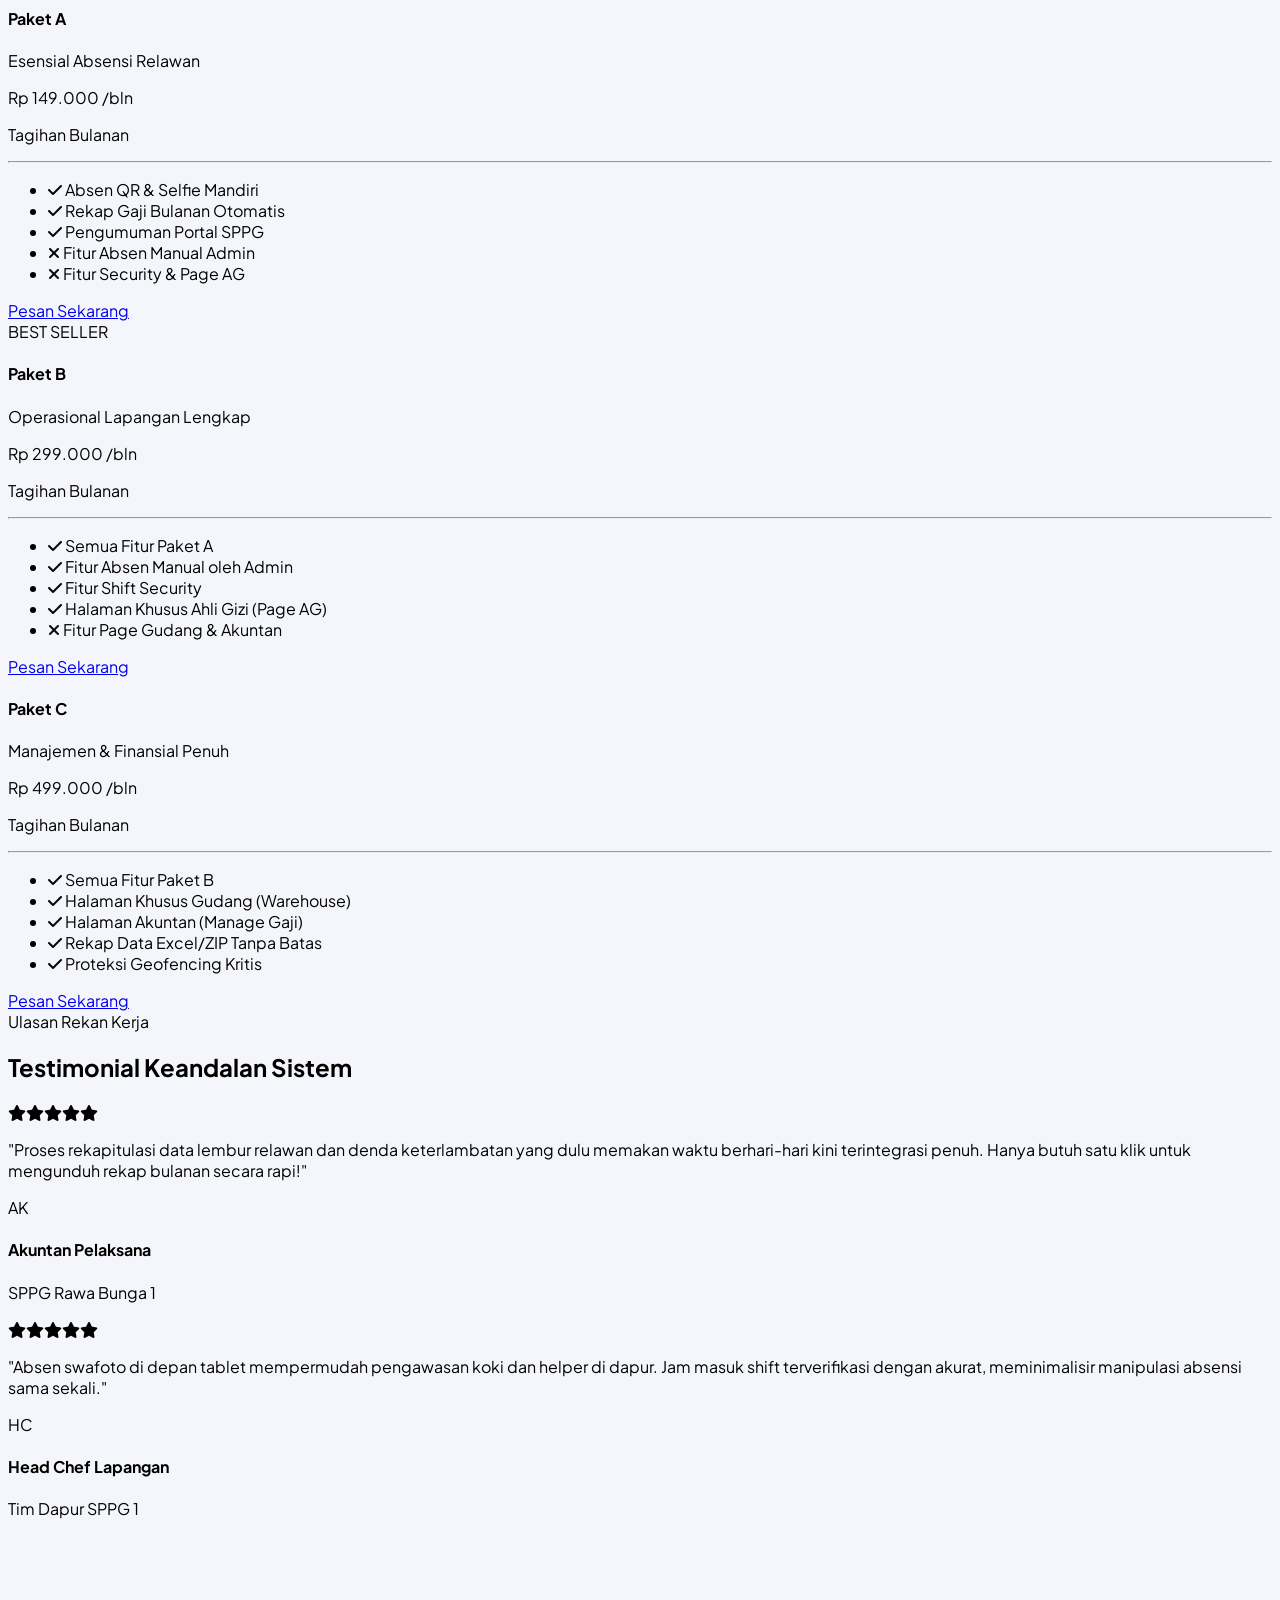
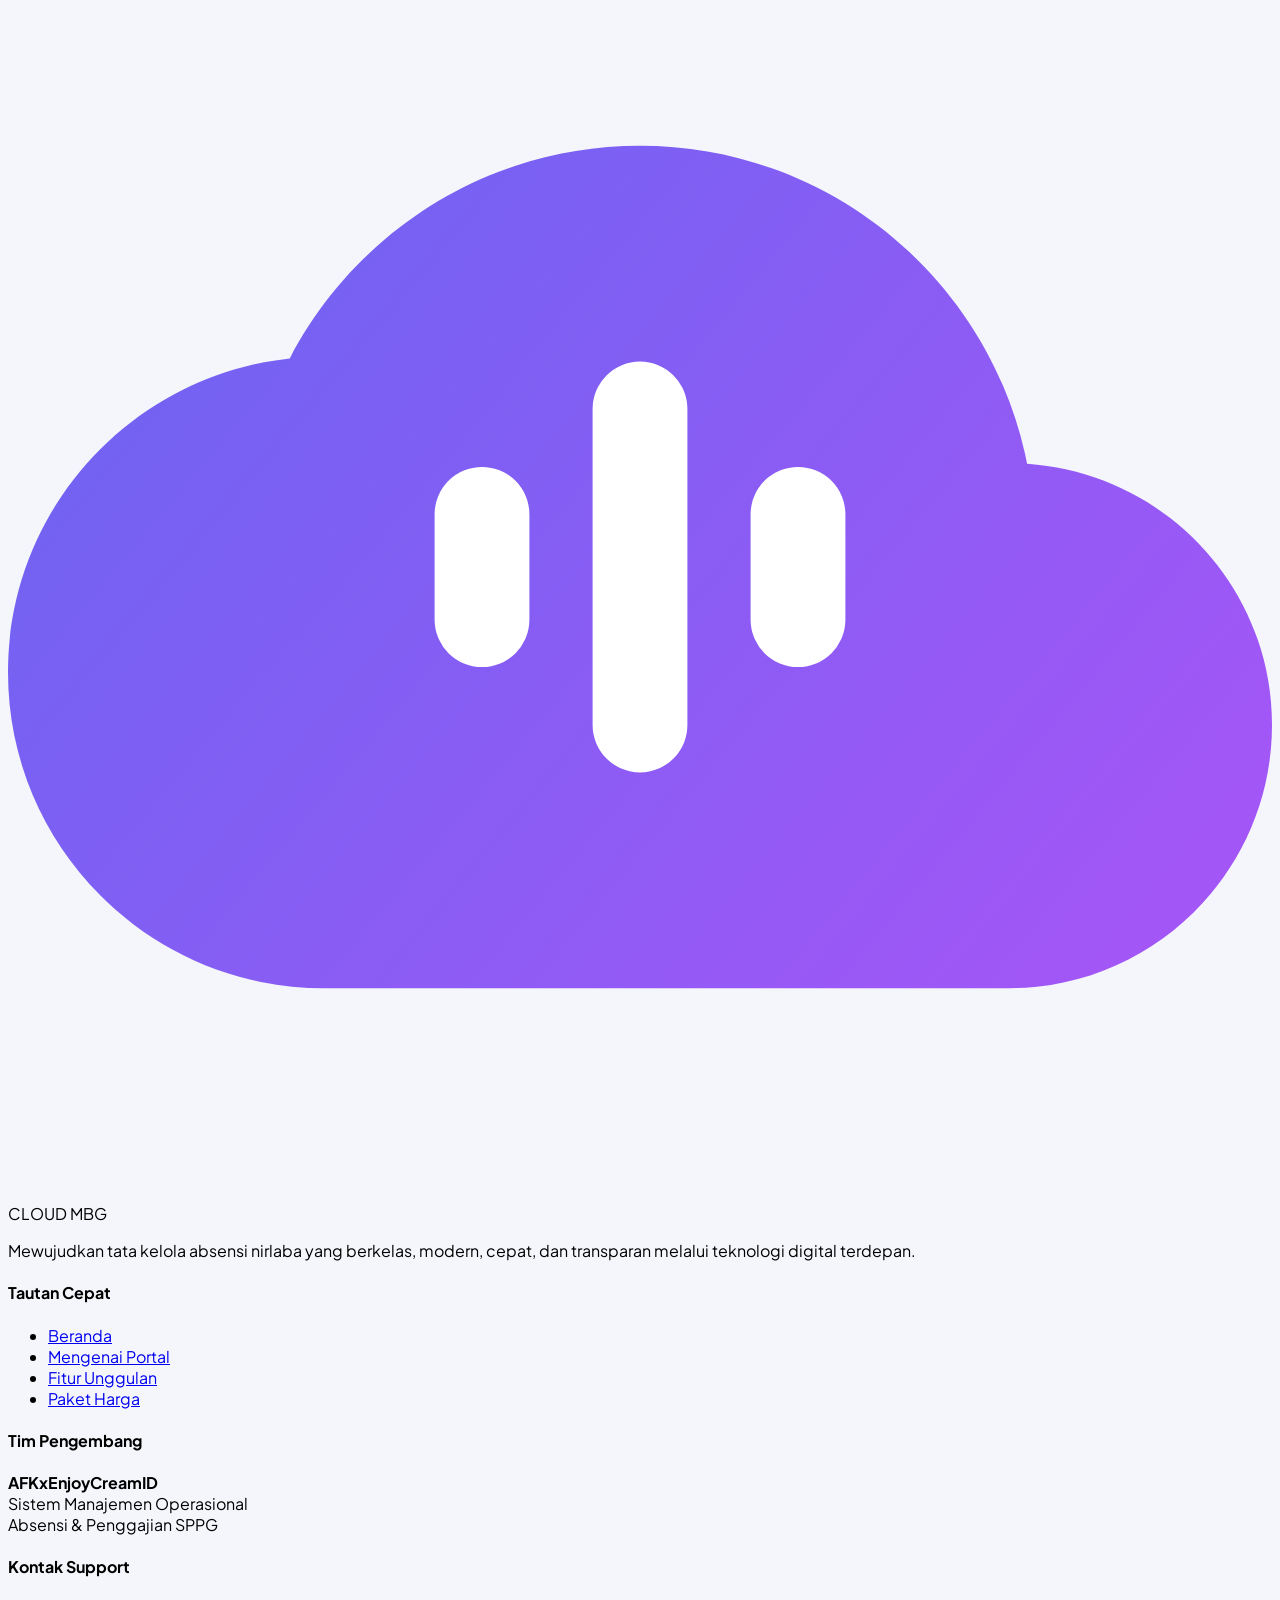
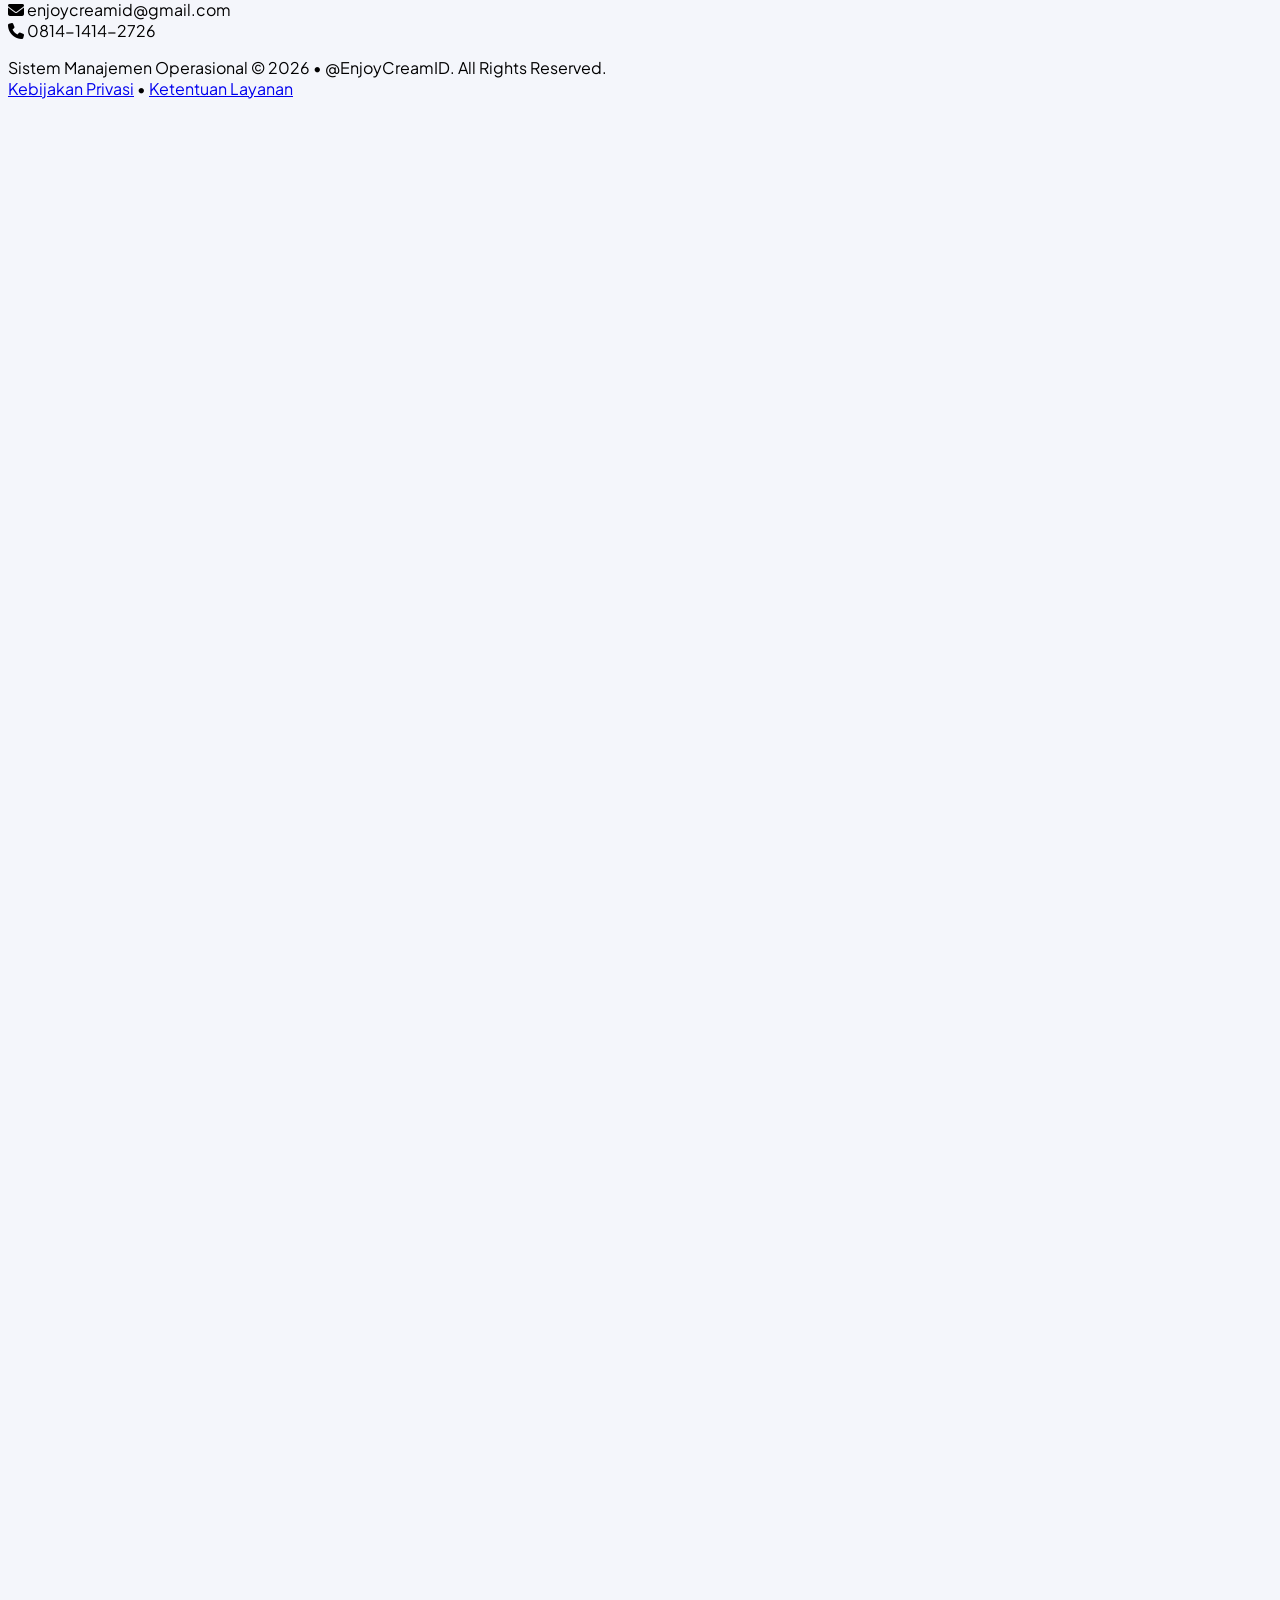
==== commit c8354155: "feat: tambahkan modal perhatian aktifkan GPS sebelum masuk page absen dengan tombol Sudah Dinyalakan" ====
--- a/GAS/index.html
+++ b/GAS/index.html
@@ -4334,6 +4334,71 @@
         </div>
     </div>
 
+    <!-- GPS NOTICE / ATTENTION MODAL -->
+    <div id="gpsNoticeModal" class="fixed inset-0 z-[450] bg-slate-950/70 backdrop-blur-md hidden flex items-center justify-center p-4 transition-all duration-300 opacity-0">
+        <div class="clay-modal w-full max-w-sm rounded-3xl overflow-hidden animate-slide-up transform scale-95 transition-all duration-300 bg-white dark:bg-slate-900 shadow-2xl border border-slate-100/60 dark:border-white/10 p-6 relative">
+            <!-- Close Button (Top Right) -->
+            <button onclick="closeGpsNoticeModal()" class="absolute top-4 right-4 w-8 h-8 rounded-full bg-slate-100 dark:bg-white/5 text-slate-400 hover:text-rose-500 hover:bg-rose-50 dark:hover:bg-rose-500/10 flex items-center justify-center transition-all z-10" title="Tutup">
+                <i class="fas fa-times text-xs"></i>
+            </button>
+
+            <!-- Center Content -->
+            <div class="flex flex-col items-center text-center">
+                <!-- Ambient Pulsing Icon -->
+                <div class="relative w-20 h-20 flex items-center justify-center mb-3 mt-1">
+                    <div class="absolute inset-0 rounded-full bg-amber-500/20 dark:bg-amber-400/15 animate-ping opacity-60"></div>
+                    <div class="relative w-16 h-16 rounded-2xl bg-gradient-to-br from-amber-400 via-amber-500 to-orange-500 text-white flex items-center justify-center text-2xl shadow-xl shadow-amber-500/30 border border-amber-300/40">
+                        <i class="fas fa-location-dot animate-bounce"></i>
+                    </div>
+                </div>
+
+                <!-- Badge -->
+                <span class="inline-flex items-center gap-1.5 px-3 py-1 rounded-full text-[10px] font-extrabold uppercase tracking-wider bg-amber-500/15 text-amber-600 dark:text-amber-400 border border-amber-500/25 mb-2">
+                    <i class="fas fa-satellite text-[10px]"></i> Perhatian Sebelum Absen
+                </span>
+
+                <!-- Title -->
+                <h3 class="font-extrabold text-lg text-slate-900 dark:text-white tracking-tight">Aktifkan GPS / Lokasi</h3>
+                
+                <!-- Description -->
+                <p class="text-xs text-slate-600 dark:text-slate-300 mt-2 leading-relaxed">
+                    Sistem absensi membutuhkan verifikasi radius lokasi dapur SPPG. Harap <strong>nyalakan GPS</strong> pada HP Anda sebelum masuk.
+                </p>
+
+                <!-- Step-by-step checklist card -->
+                <div class="w-full mt-4 p-3.5 rounded-2xl bg-slate-50/80 dark:bg-slate-800/50 border border-slate-200/50 dark:border-white/5 text-left space-y-2.5">
+                    <div class="flex items-start gap-2.5">
+                        <div class="w-5 h-5 rounded-full bg-emerald-500/20 text-emerald-600 dark:text-emerald-400 flex items-center justify-center text-[10px] font-bold shrink-0 mt-0.5">
+                            1
+                        </div>
+                        <span class="text-[11px] text-slate-600 dark:text-slate-300 font-medium leading-snug">
+                            Aktifkan <strong>GPS / Layanan Lokasi</strong> pada pengaturan perangkat HP Anda.
+                        </span>
+                    </div>
+                    <div class="flex items-start gap-2.5">
+                        <div class="w-5 h-5 rounded-full bg-emerald-500/20 text-emerald-600 dark:text-emerald-400 flex items-center justify-center text-[10px] font-bold shrink-0 mt-0.5">
+                            2
+                        </div>
+                        <span class="text-[11px] text-slate-600 dark:text-slate-300 font-medium leading-snug">
+                            Pilih <strong>"Izinkan" (Allow)</strong> saat peramban browser meminta akses lokasi.
+                        </span>
+                    </div>
+                </div>
+
+                <!-- Action Buttons -->
+                <div class="w-full mt-5 space-y-2">
+                    <button id="btnGpsConfirmed" onclick="confirmGpsAndProceed()" class="w-full py-3.5 px-5 rounded-2xl bg-gradient-to-r from-emerald-500 via-emerald-600 to-teal-600 hover:from-emerald-600 hover:to-teal-700 text-white font-extrabold text-sm shadow-lg shadow-emerald-500/25 flex items-center justify-center gap-2 transition-all duration-300 active:scale-95">
+                        <i class="fas fa-check-circle text-base"></i>
+                        <span>Sudah Dinyalakan</span>
+                    </button>
+                    <button onclick="closeGpsNoticeModal()" class="w-full py-2.5 px-4 rounded-2xl bg-slate-100 dark:bg-white/5 hover:bg-slate-200 dark:hover:bg-white/10 text-slate-600 dark:text-slate-400 font-bold text-xs transition active:scale-95">
+                        Batal / Kembali
+                    </button>
+                </div>
+            </div>
+        </div>
+    </div>
+
     <!-- VOLUNTEER QR CODE MODAL -->
     <div id="volunteerQrModal" class="fixed inset-0 z-[280] bg-slate-900/40 backdrop-blur-sm hidden flex items-center justify-center p-4 transition-opacity duration-300 opacity-0">
         <div class="clay-modal w-full max-w-sm overflow-hidden animate-zoom-in relative bg-white dark:bg-slate-900 rounded-3xl shadow-2xl p-6 flex flex-col items-center">
@@ -4410,6 +4475,6 @@
     <script src="https://cdn.jsdelivr.net/npm/@supabase/supabase-js@2"></script>
 
     <!-- MAIN SCRIPT -->
-    <script src="script.js?v=3.0.7"></script>
+    <script src="script.js?v=3.0.8"></script>
 </body>
 </html>
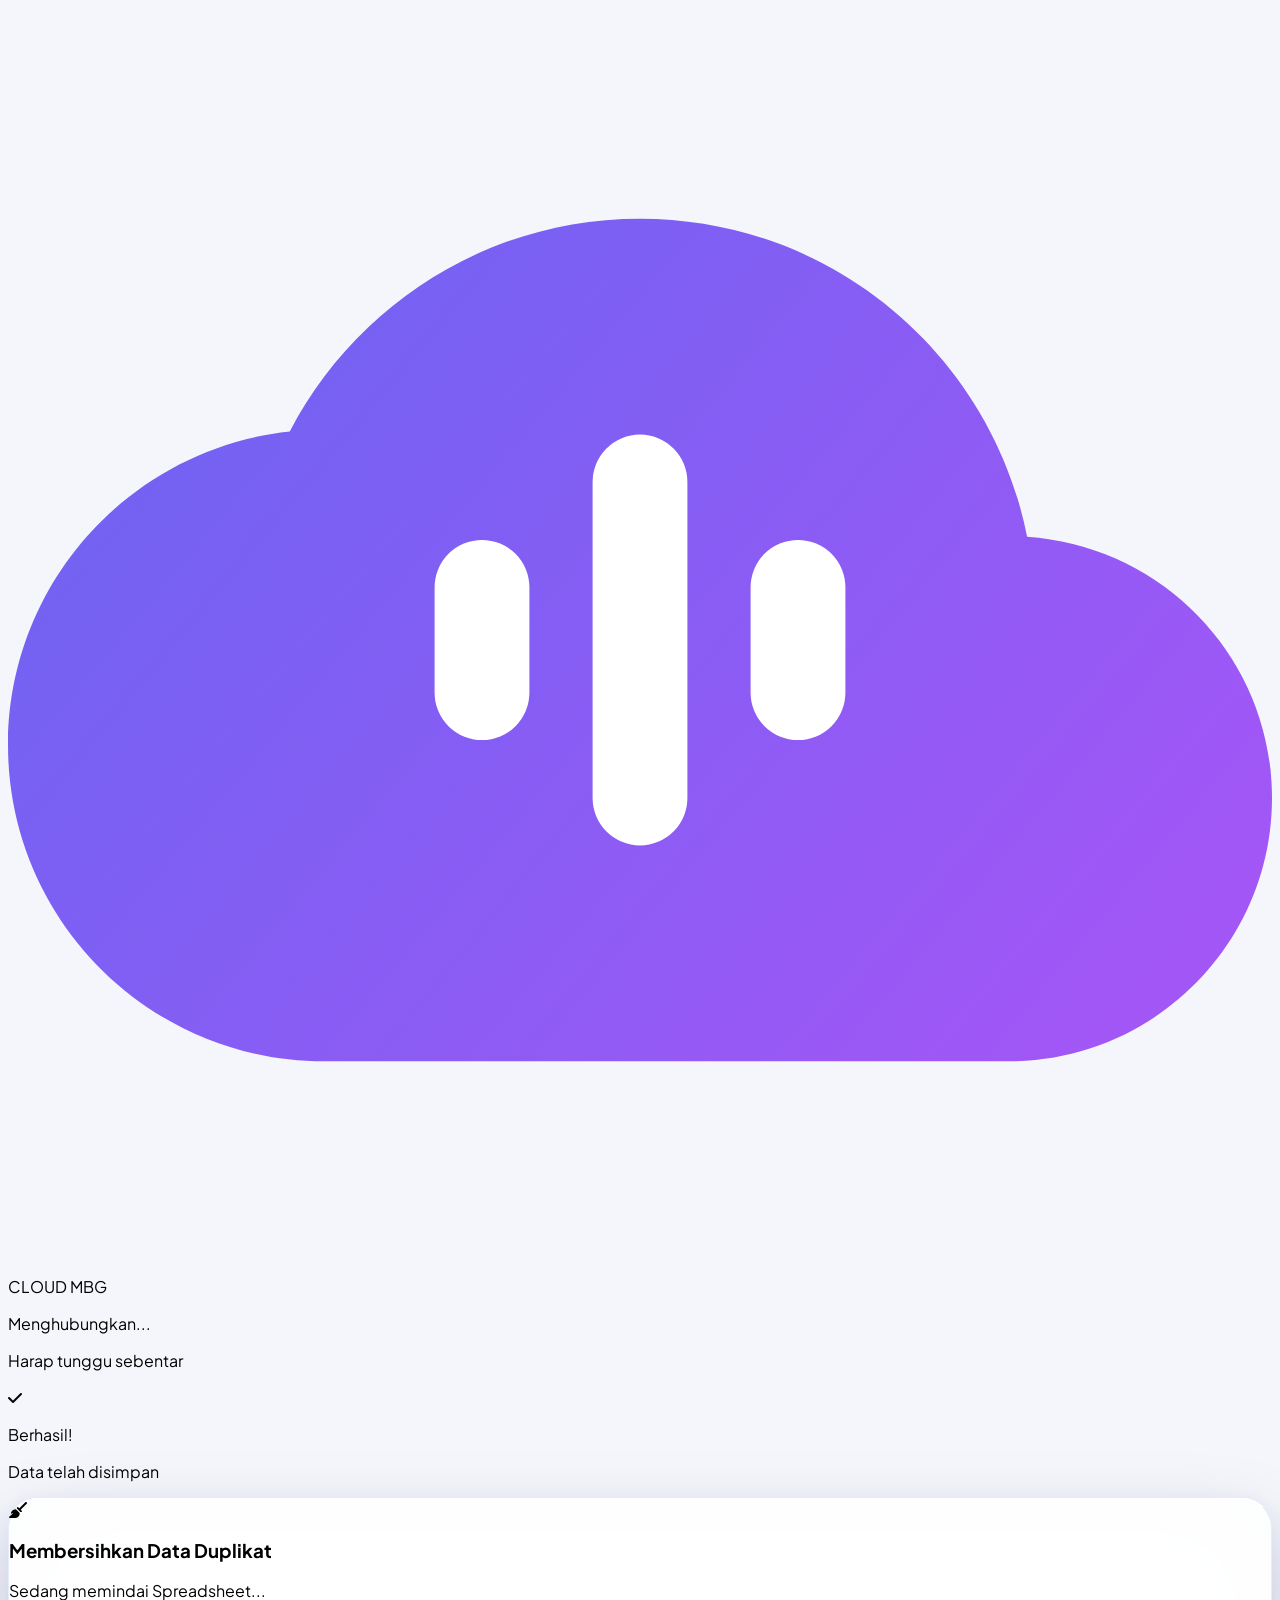
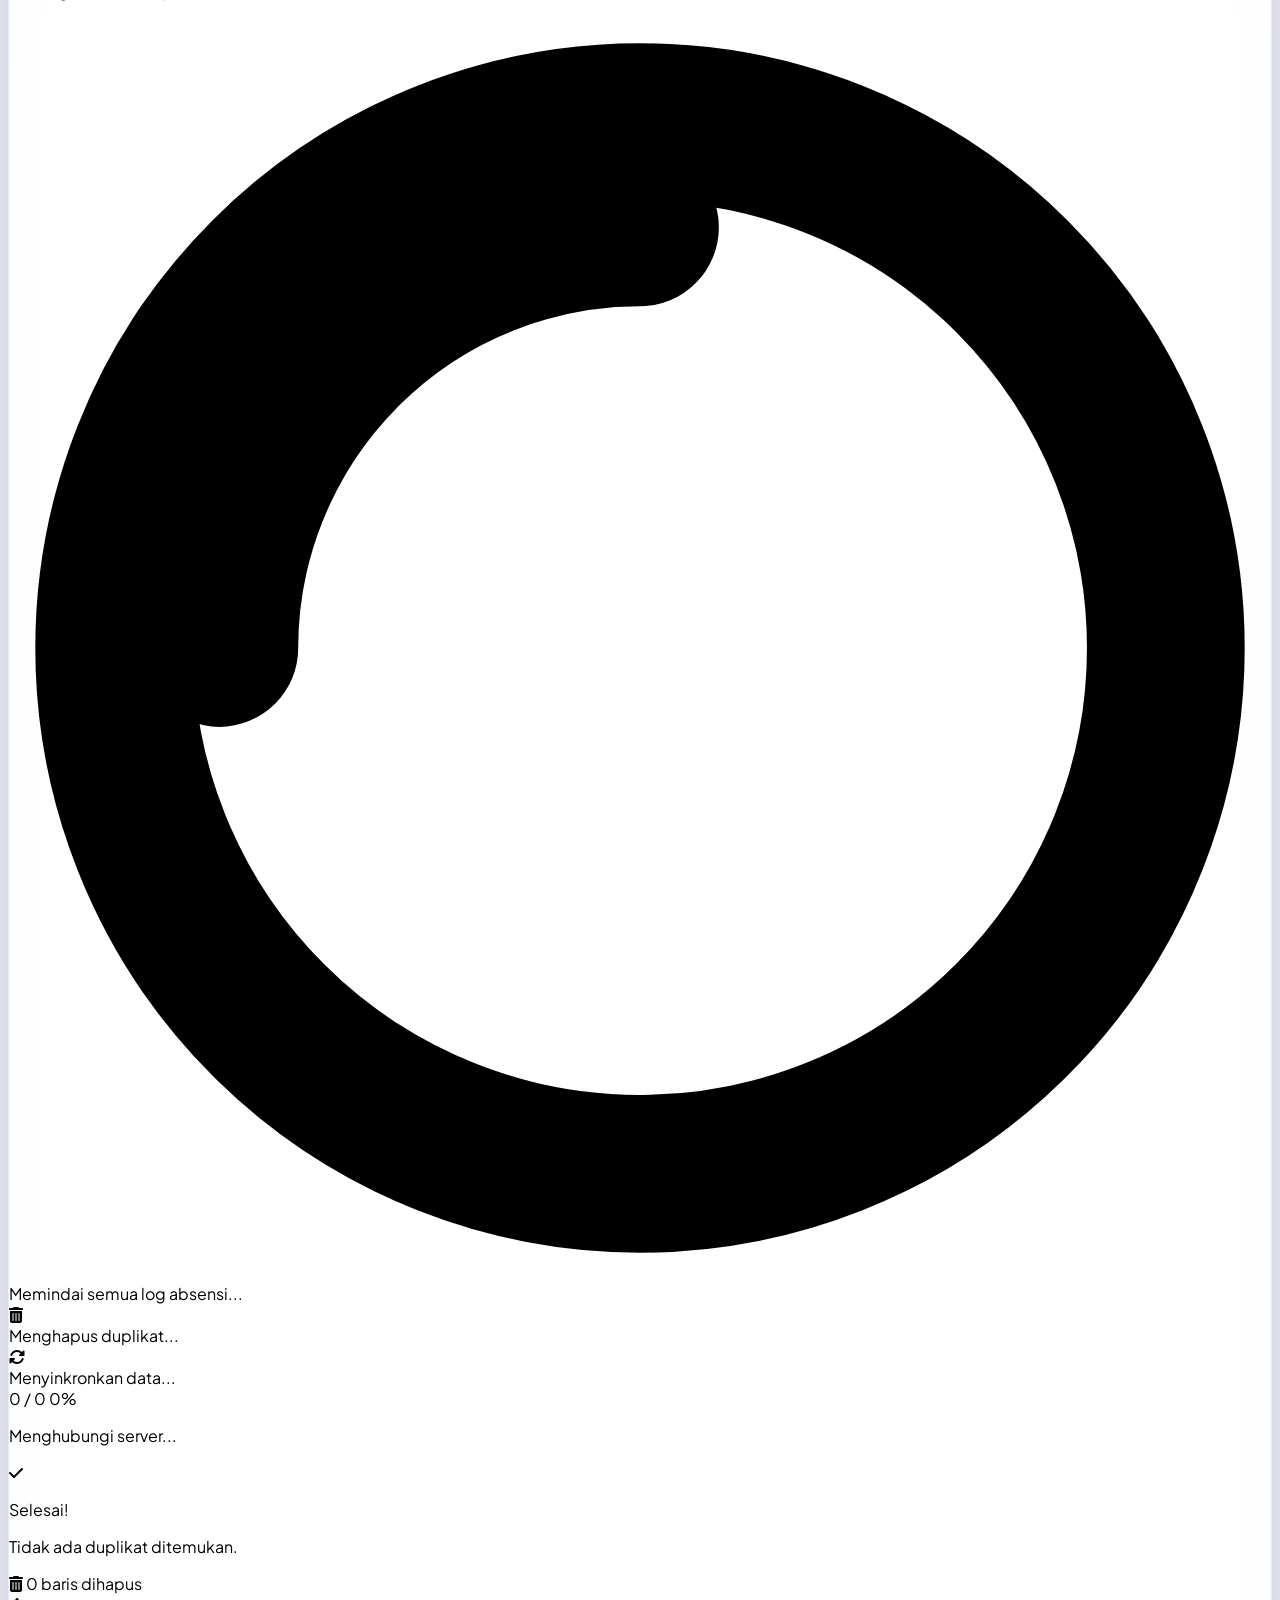
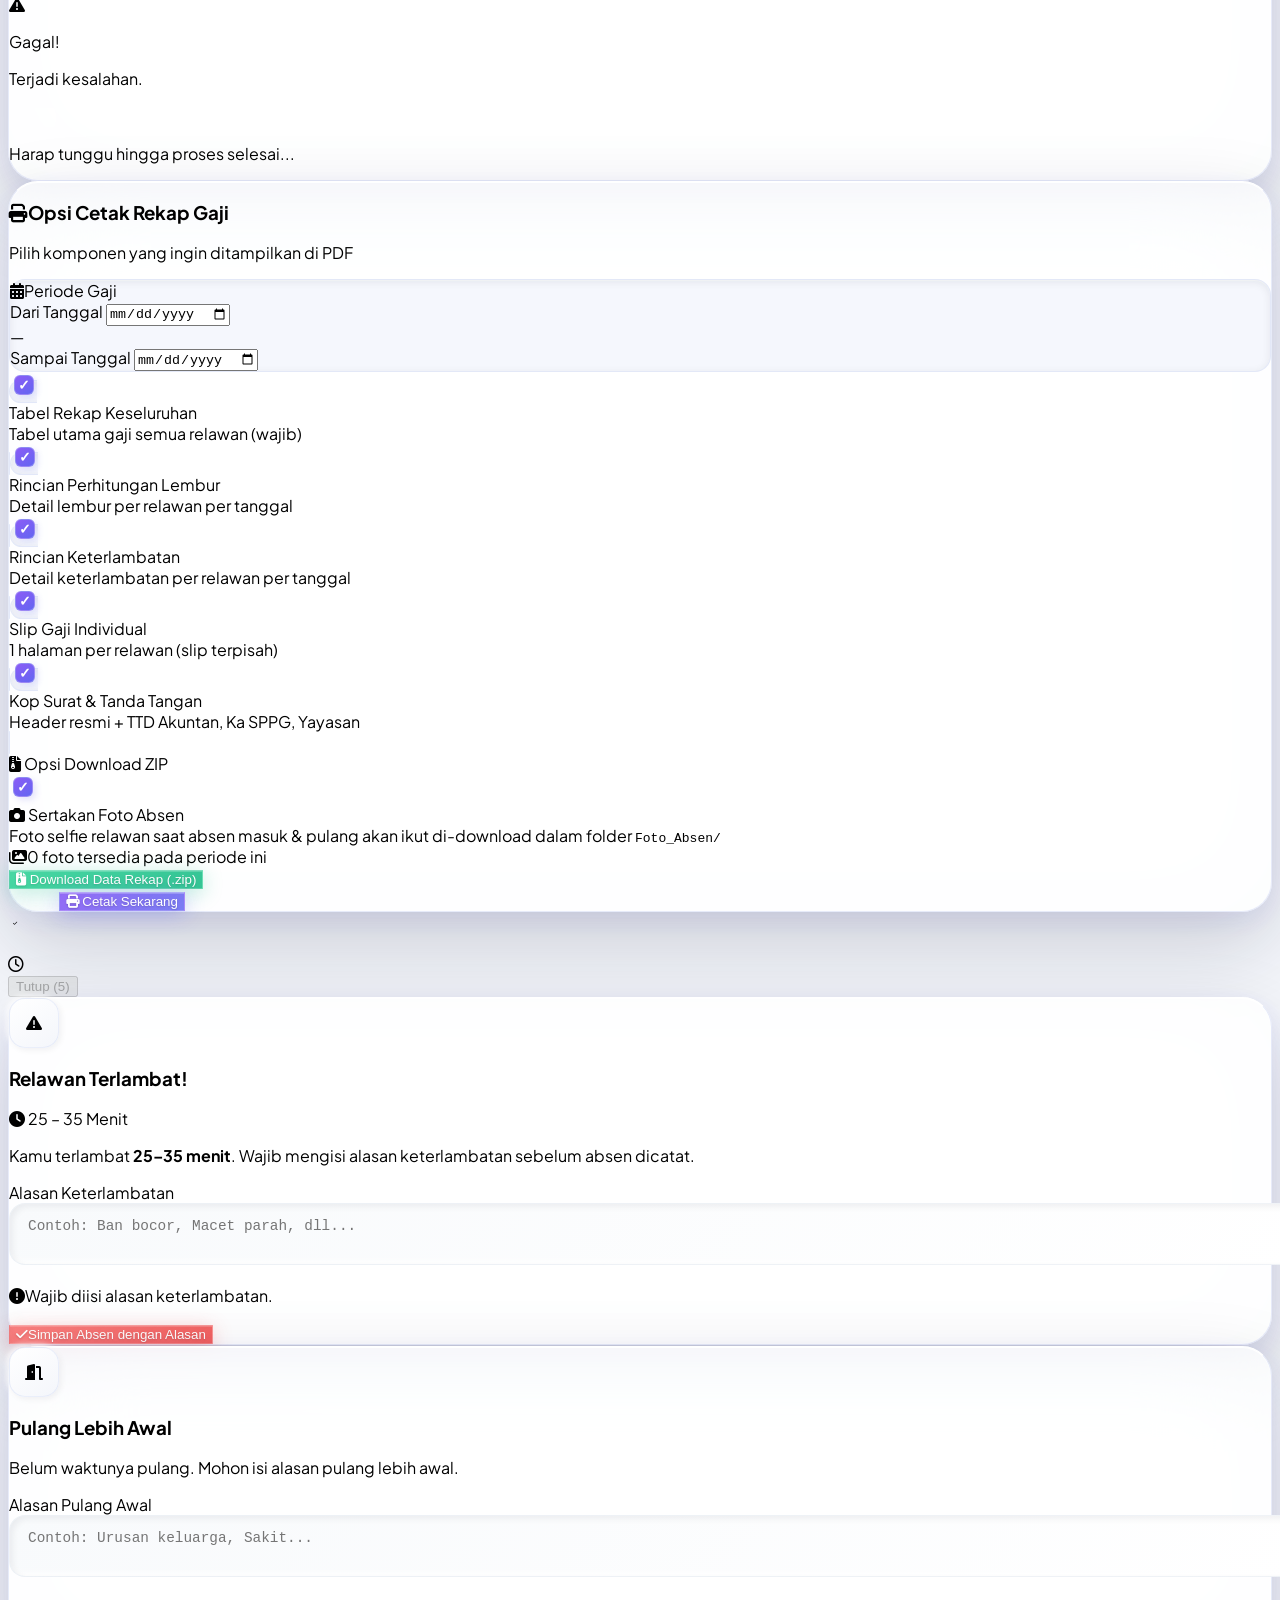
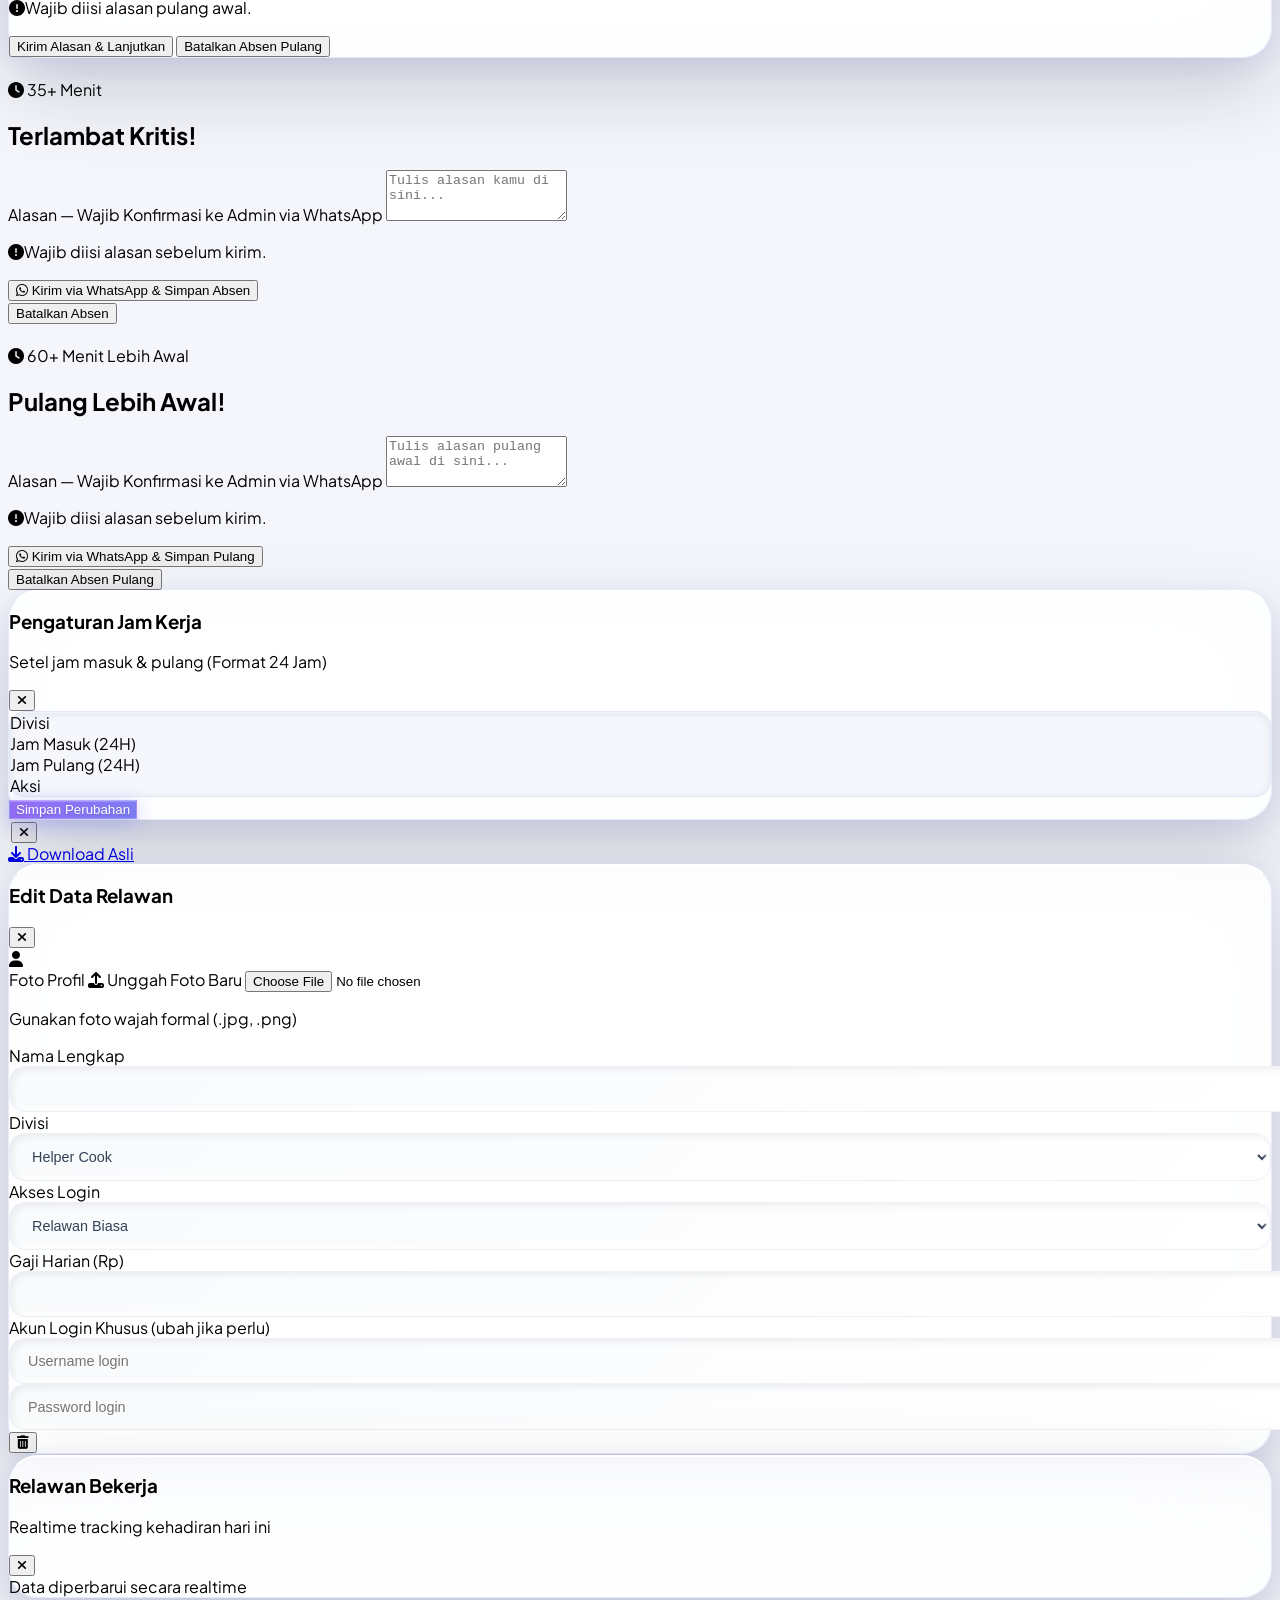
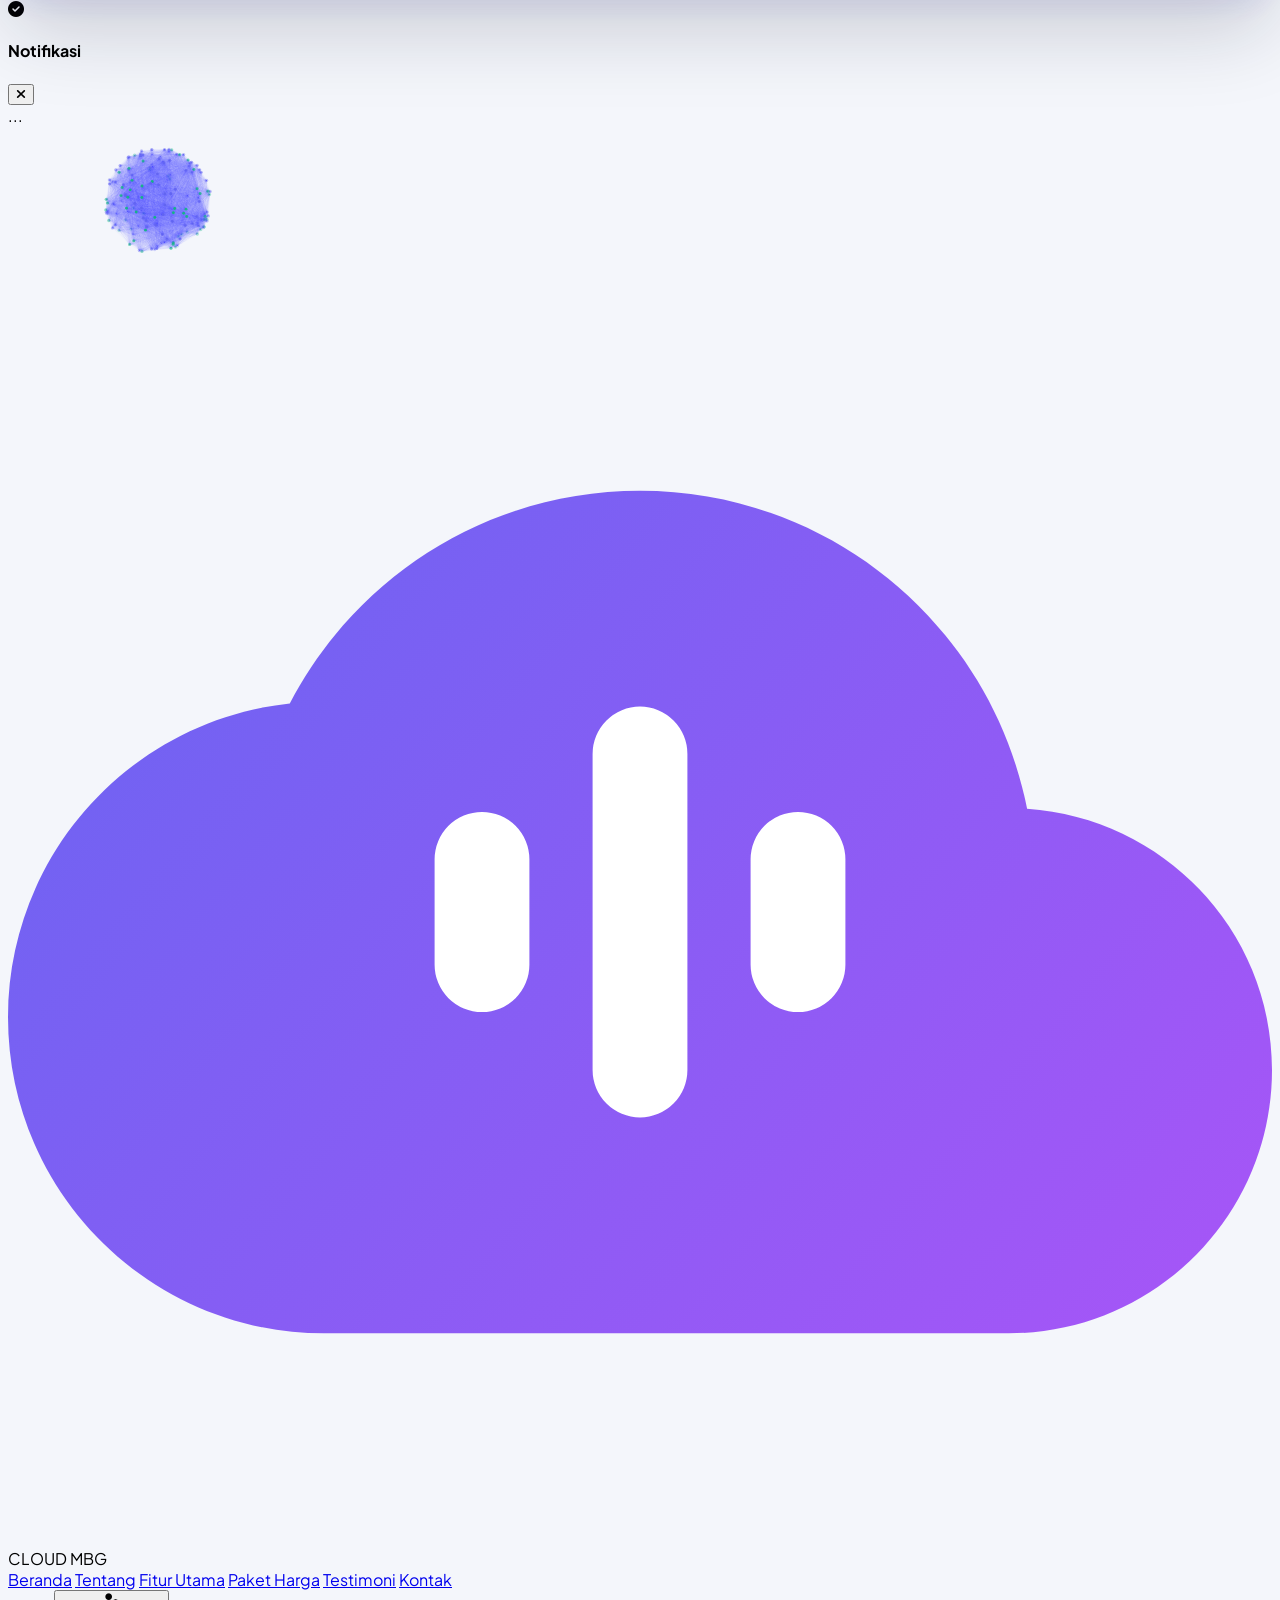
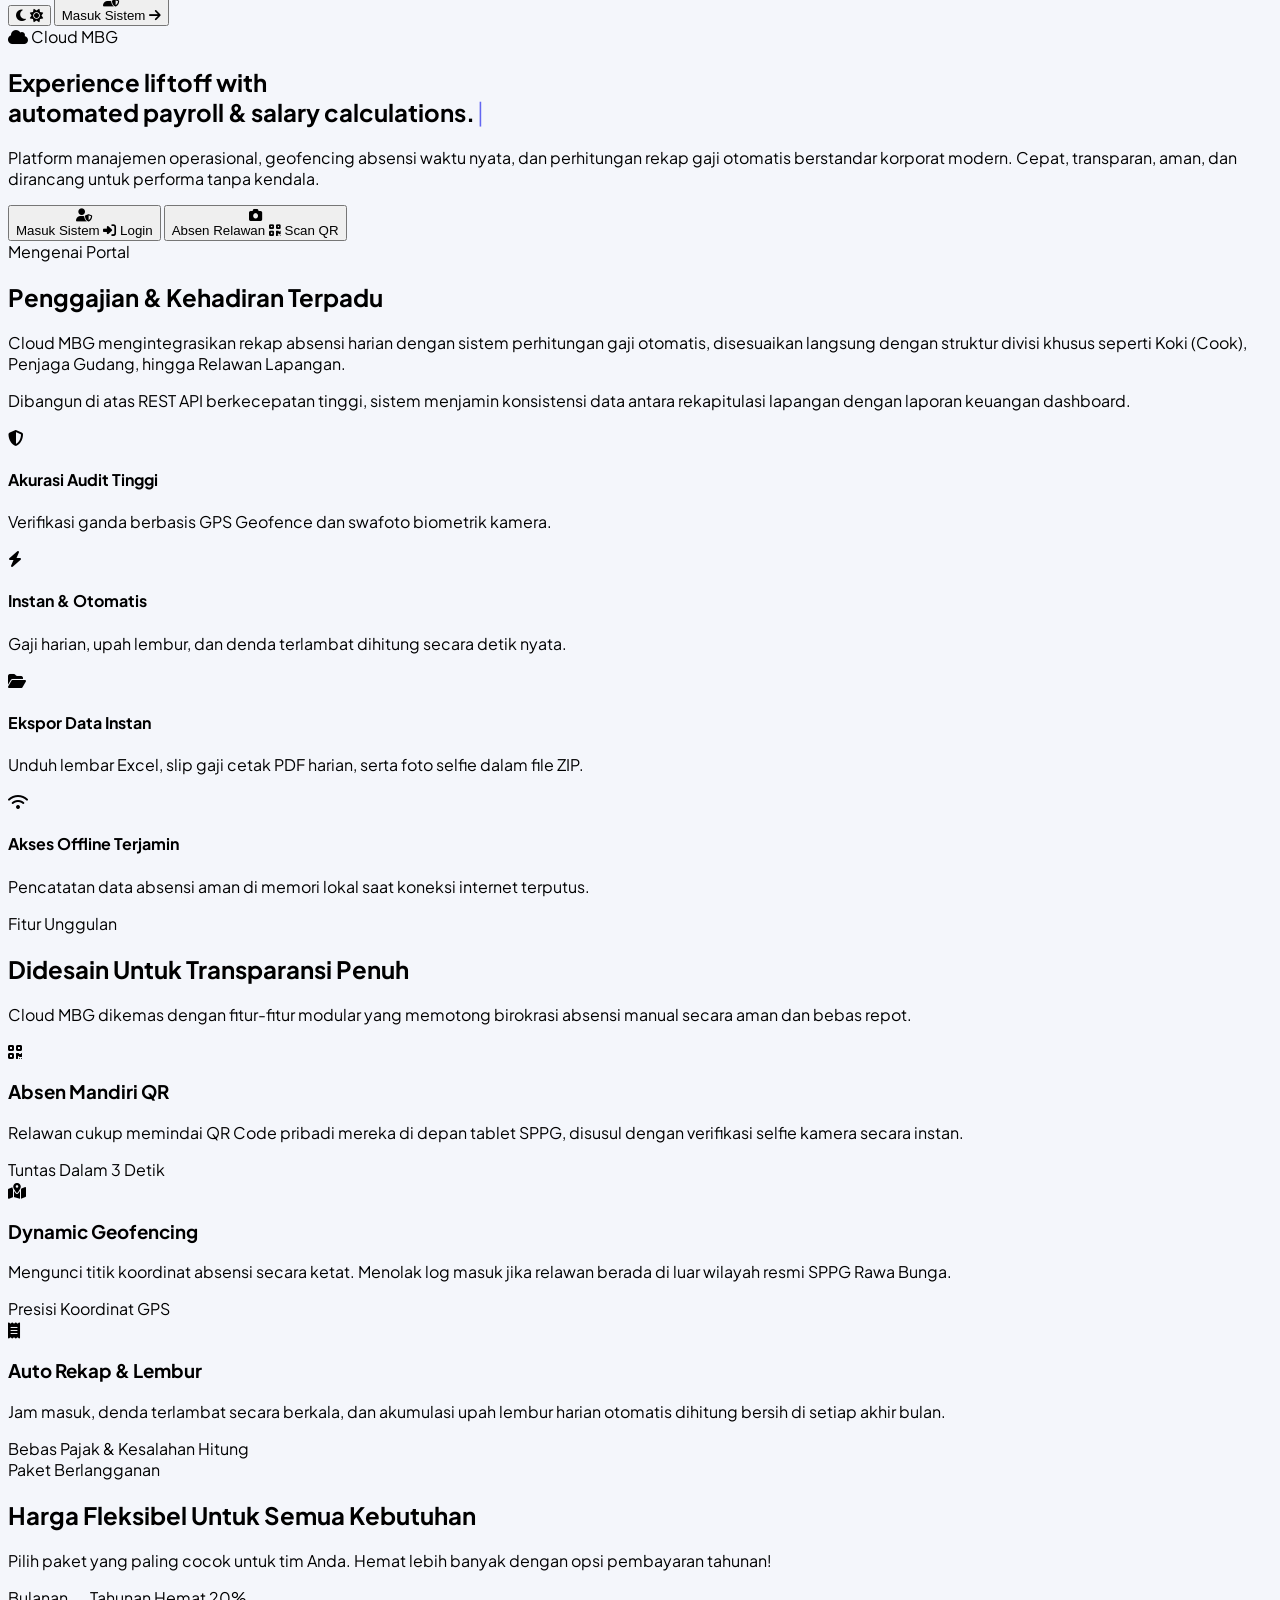
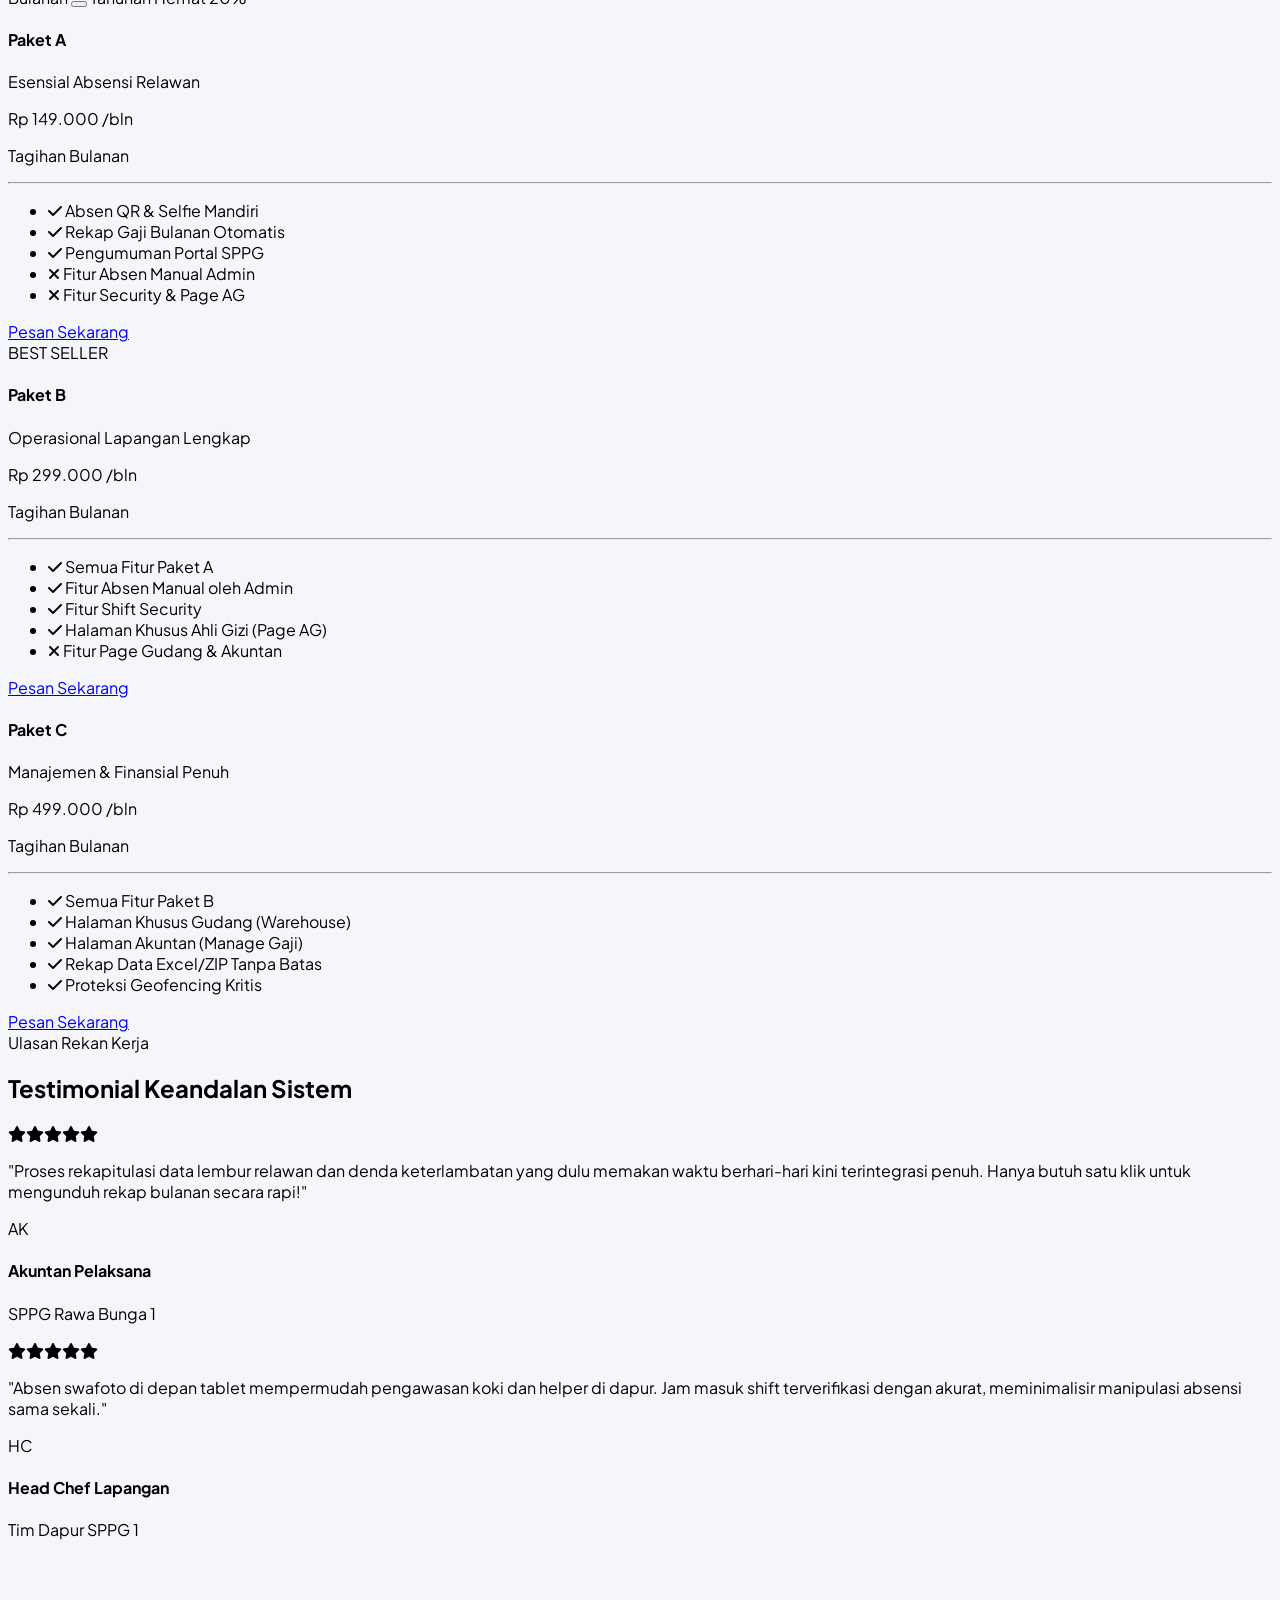
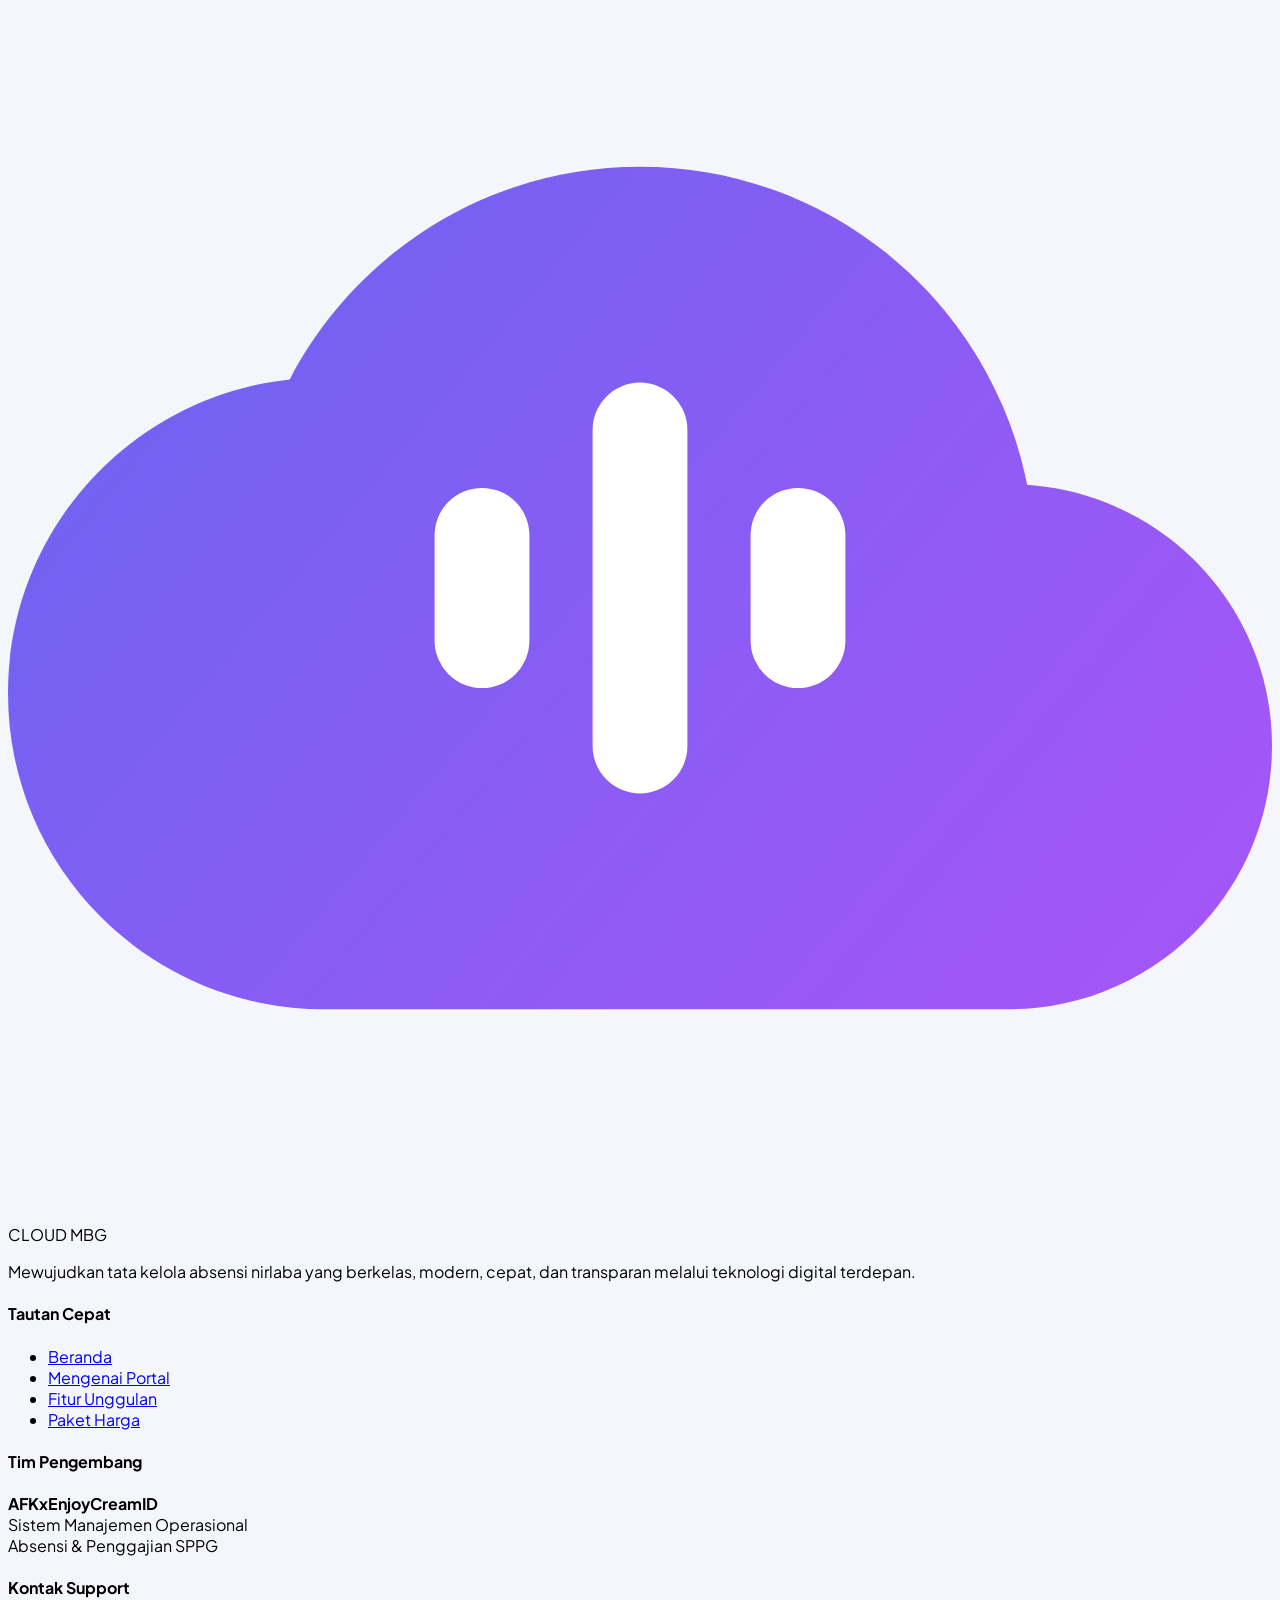
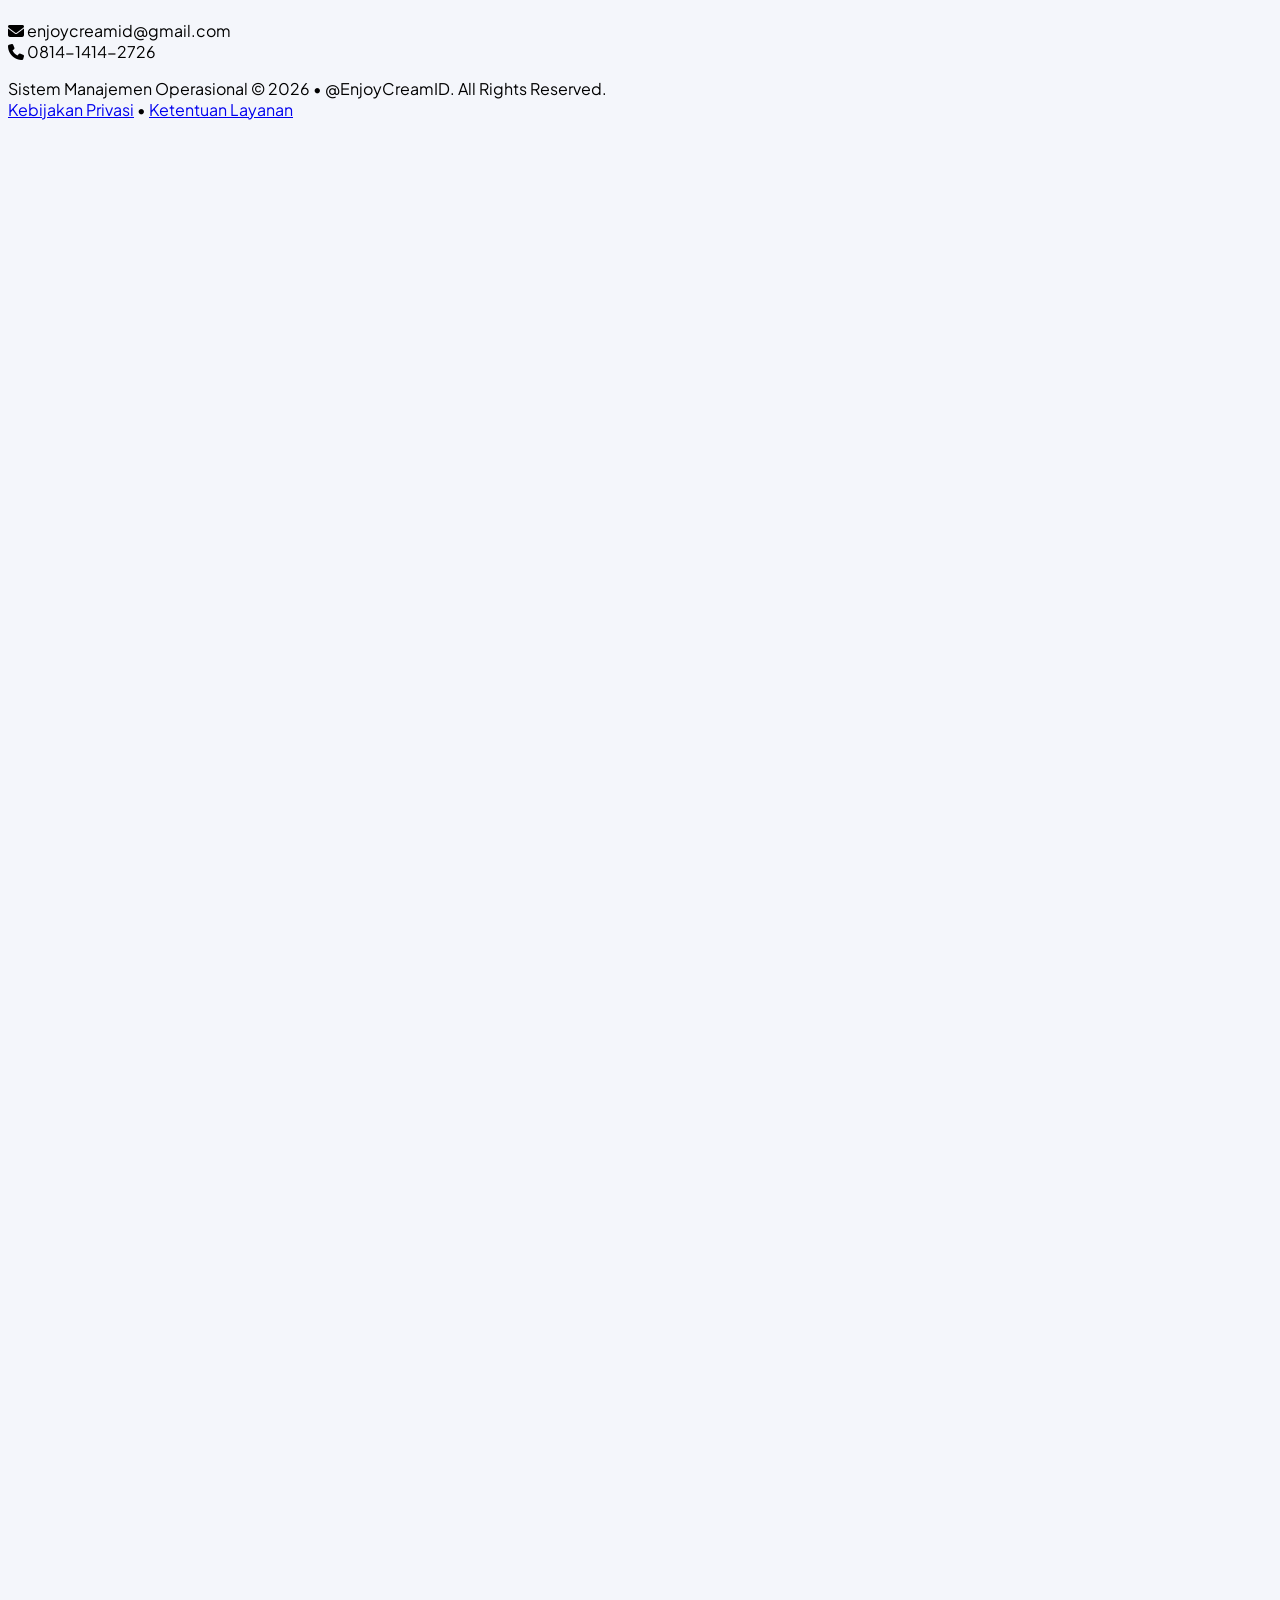
==== commit a64f01a7: "fix(employees): fix duplicate employee on division edit; feat(divisions): add delete division featur" ====
--- a/GAS/index.html
+++ b/GAS/index.html
@@ -513,8 +513,9 @@
             </div>
             <div class="px-6 py-3 clay-inset grid grid-cols-12 gap-2 text-[10px] font-bold uppercase text-slate-500 mx-6 rounded-xl">
                 <div class="col-span-4">Divisi</div>
-                <div class="col-span-4 text-center">Jam Masuk (24H)</div>
-                <div class="col-span-4 text-center">Jam Pulang (24H)</div>
+                <div class="col-span-3 text-center">Jam Masuk (24H)</div>
+                <div class="col-span-3 text-center">Jam Pulang (24H)</div>
+                <div class="col-span-2 text-center">Aksi</div>
             </div>
             <div class="p-6 overflow-y-auto space-y-3 flex-1" id="configList">
                 <!-- Diisi oleh JS -->
@@ -1803,6 +1804,9 @@
                                     </div>
                                     <div class="flex items-center justify-between mt-6">
                                         <span class="text-xs font-bold text-blue-100/90 flex items-center gap-1.5">Mulai Buat <i class="fas fa-arrow-right text-[10px] transition-transform group-hover:translate-x-1"></i></span>
+                                        <button type="button" onclick="event.stopPropagation(); openConfigModal();" class="px-3 py-1.5 rounded-xl bg-white/20 hover:bg-white/30 text-white text-xs font-bold backdrop-blur-sm transition flex items-center gap-1.5 shadow-sm active:scale-95" title="Kelola dan Hapus Divisi">
+                                            <i class="fas fa-cog"></i> Kelola / Hapus Divisi
+                                        </button>
                                     </div>
                                 </div>
                                 
@@ -2085,6 +2089,37 @@
                                 <textarea id="maNote" rows="2" class="input-field resize-none" placeholder="Contoh: Relawan lupa scan QR, izin terlambat input..."></textarea>
                             </div>
 
+                            <!-- Step 5: Foto & Badge Manual (Opsional) -->
+                            <div class="mb-6 space-y-3">
+                                <div class="flex items-center justify-between">
+                                    <div>
+                                        <label class="text-[10px] font-bold text-slate-400 uppercase tracking-wider block">5. Upload Foto Absen per Relawan &amp; Badge (Opsional)</label>
+                                        <p class="text-[11px] text-slate-400 mt-0.5">Upload foto absen untuk masing-masing relawan yang dipilih. Watermark jam divisi &amp; lokasi kantor otomatis disematkan.</p>
+                                    </div>
+                                </div>
+                                
+                                <!-- Container List Relawan Terpilih untuk Upload Foto -->
+                                <div class="p-4 rounded-2xl border border-slate-200 dark:border-slate-800 bg-slate-50/50 dark:bg-slate-900/20">
+                                    <div id="maPhotoVolList" class="space-y-2.5 max-h-96 overflow-y-auto pr-1">
+                                        <div class="py-6 text-center text-slate-400 dark:text-slate-500 text-xs">
+                                            <i class="fas fa-users text-2xl mb-2 text-slate-300 dark:text-slate-600 block"></i>
+                                            Belum ada relawan yang dipilih. Pilih relawan di Step 1 untuk mengunggah foto.
+                                        </div>
+                                    </div>
+                                </div>
+
+                                <label class="flex items-center gap-3 p-3 rounded-xl bg-slate-50 dark:bg-slate-900/40 border border-slate-200 dark:border-slate-800 cursor-pointer hover:bg-slate-100 dark:hover:bg-slate-800/60 transition select-none">
+                                    <input type="checkbox" id="maBadgeCheck" class="w-4 h-4 rounded text-blue-600 focus:ring-blue-500 border-slate-300 dark:border-slate-700 cursor-pointer" checked>
+                                    <div class="flex-1">
+                                        <span class="text-xs font-bold text-slate-700 dark:text-slate-200 flex items-center gap-1.5">
+                                            <i class="fas fa-certificate text-amber-500 text-xs"></i>
+                                            Tampilkan Badge "Absen Manual"
+                                        </span>
+                                        <p class="text-[11px] text-slate-400 dark:text-slate-500 mt-0.5">Cantumkan tanda Absen Manual pada watermark foto dan badge di tabel log absensi</p>
+                                    </div>
+                                </label>
+                            </div>
+
                             <!-- Checkpoint Resume Banner -->
                             <div id="maResumeBanner" class="hidden mb-4 p-4 rounded-xl bg-amber-50 border border-amber-200 shadow-sm">
                                 <div class="flex items-start gap-3">
@@ -2328,7 +2363,13 @@
                                         <span class="text-slate-500 dark:text-slate-400 hidden sm:inline">Klik kotak kosong pada tanggal yang ingin diabsenkan.</span>
                                         <span id="quickAbsenCountBadge" class="ml-1 px-2.5 py-0.5 rounded-full bg-blue-600 text-white text-[11px] font-extrabold shadow-sm">0 dipilih</span>
                                     </div>
-                                    <div class="flex items-center gap-2">
+                                    <div class="flex items-center gap-2 flex-wrap">
+                                        <label class="flex items-center gap-1.5 text-xs text-slate-700 dark:text-slate-200 font-semibold cursor-pointer bg-white/70 dark:bg-slate-800/70 px-2.5 py-1.5 rounded-lg border border-slate-200 dark:border-slate-700 select-none hover:bg-white dark:hover:bg-slate-800 transition">
+                                            <input type="checkbox" id="quickAbsenBadgeCheck" class="w-3.5 h-3.5 rounded text-blue-600 focus:ring-blue-500 cursor-pointer" checked>
+                                            <i class="fas fa-certificate text-amber-500 text-xs"></i>
+                                            <span>Badge Manual</span>
+                                        </label>
+
                                         <button onclick="quickAbsenSelectAllVisibleEmpty()" type="button" class="px-2.5 py-1.5 bg-slate-200 hover:bg-slate-300 dark:bg-slate-800 dark:hover:bg-slate-700 text-slate-700 dark:text-slate-200 text-xs font-bold rounded-lg transition-all active:scale-95">
                                             <i class="fas fa-tasks mr-1"></i> Pilih Semua Kosong
                                         </button>
@@ -4475,6 +4516,6 @@
     <script src="https://cdn.jsdelivr.net/npm/@supabase/supabase-js@2"></script>
 
     <!-- MAIN SCRIPT -->
-    <script src="script.js?v=3.0.8"></script>
+    <script src="script.js?v=3.1.0"></script>
 </body>
 </html>
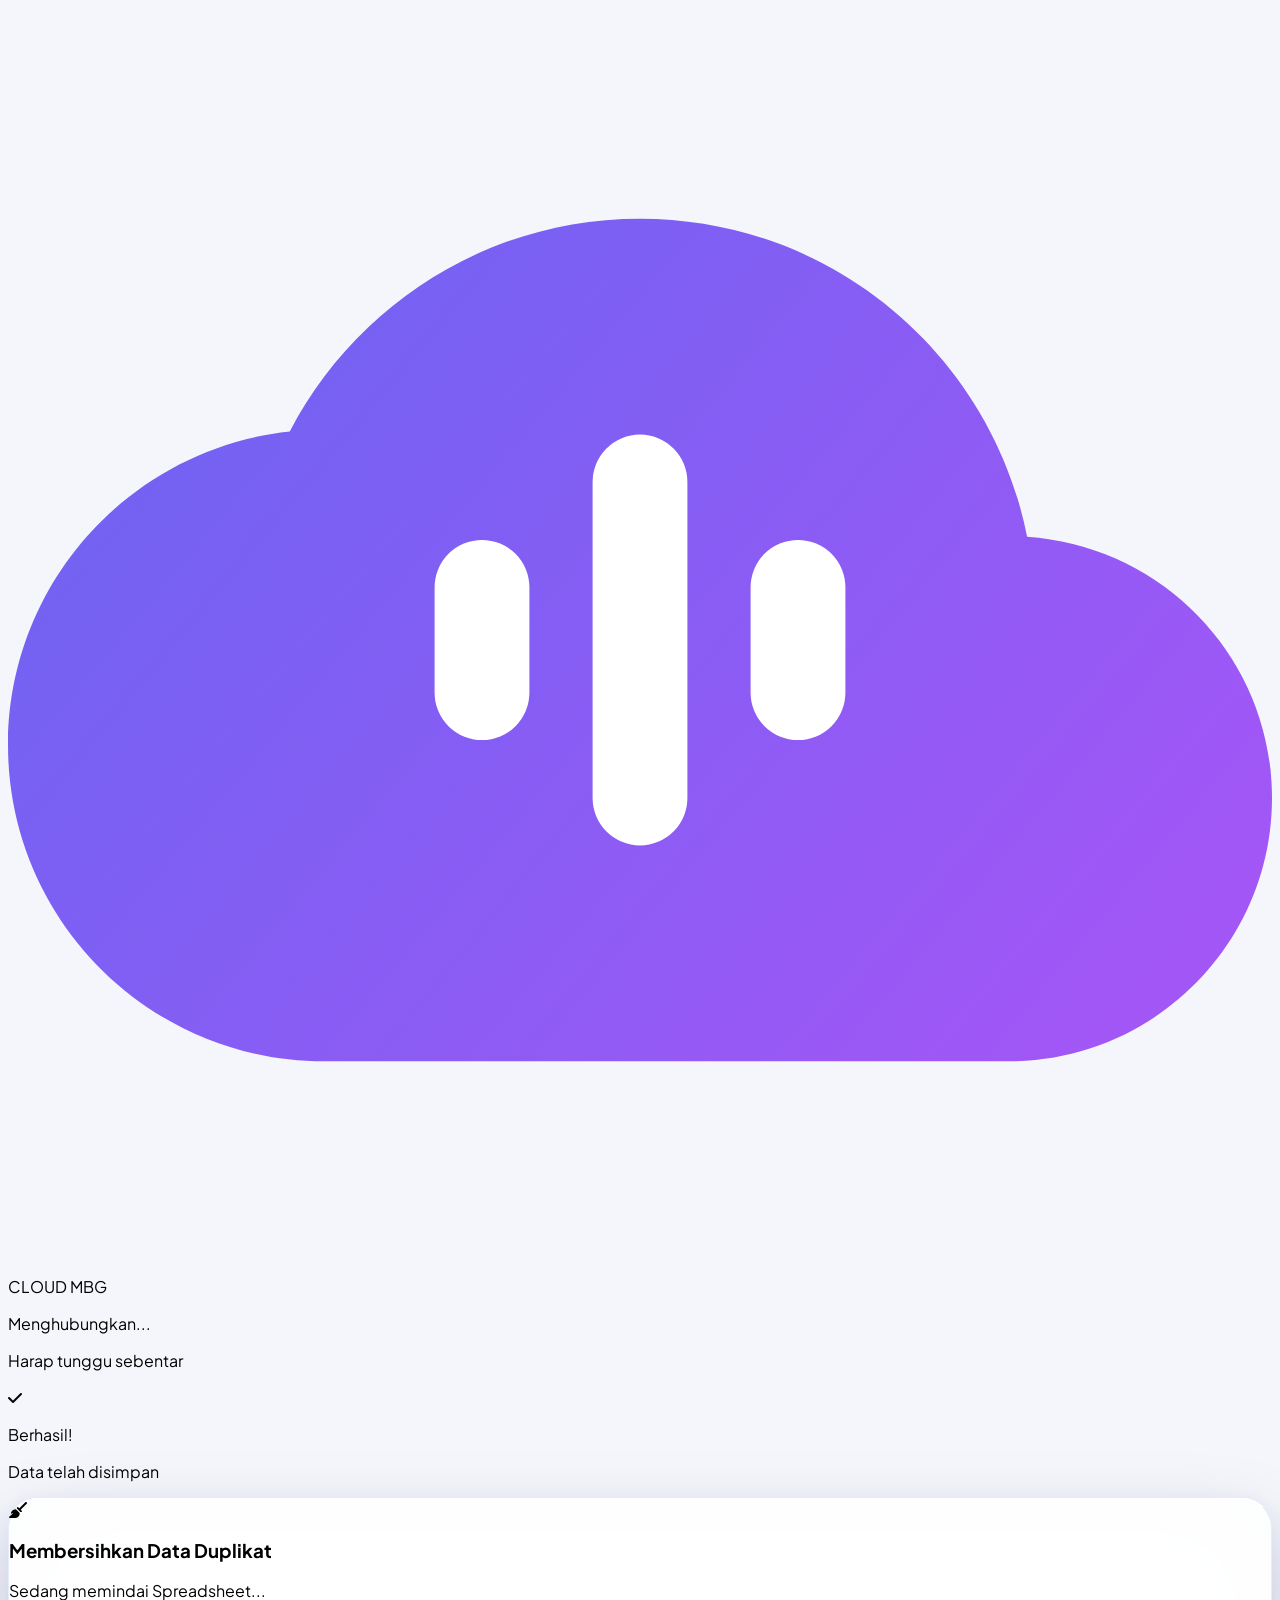
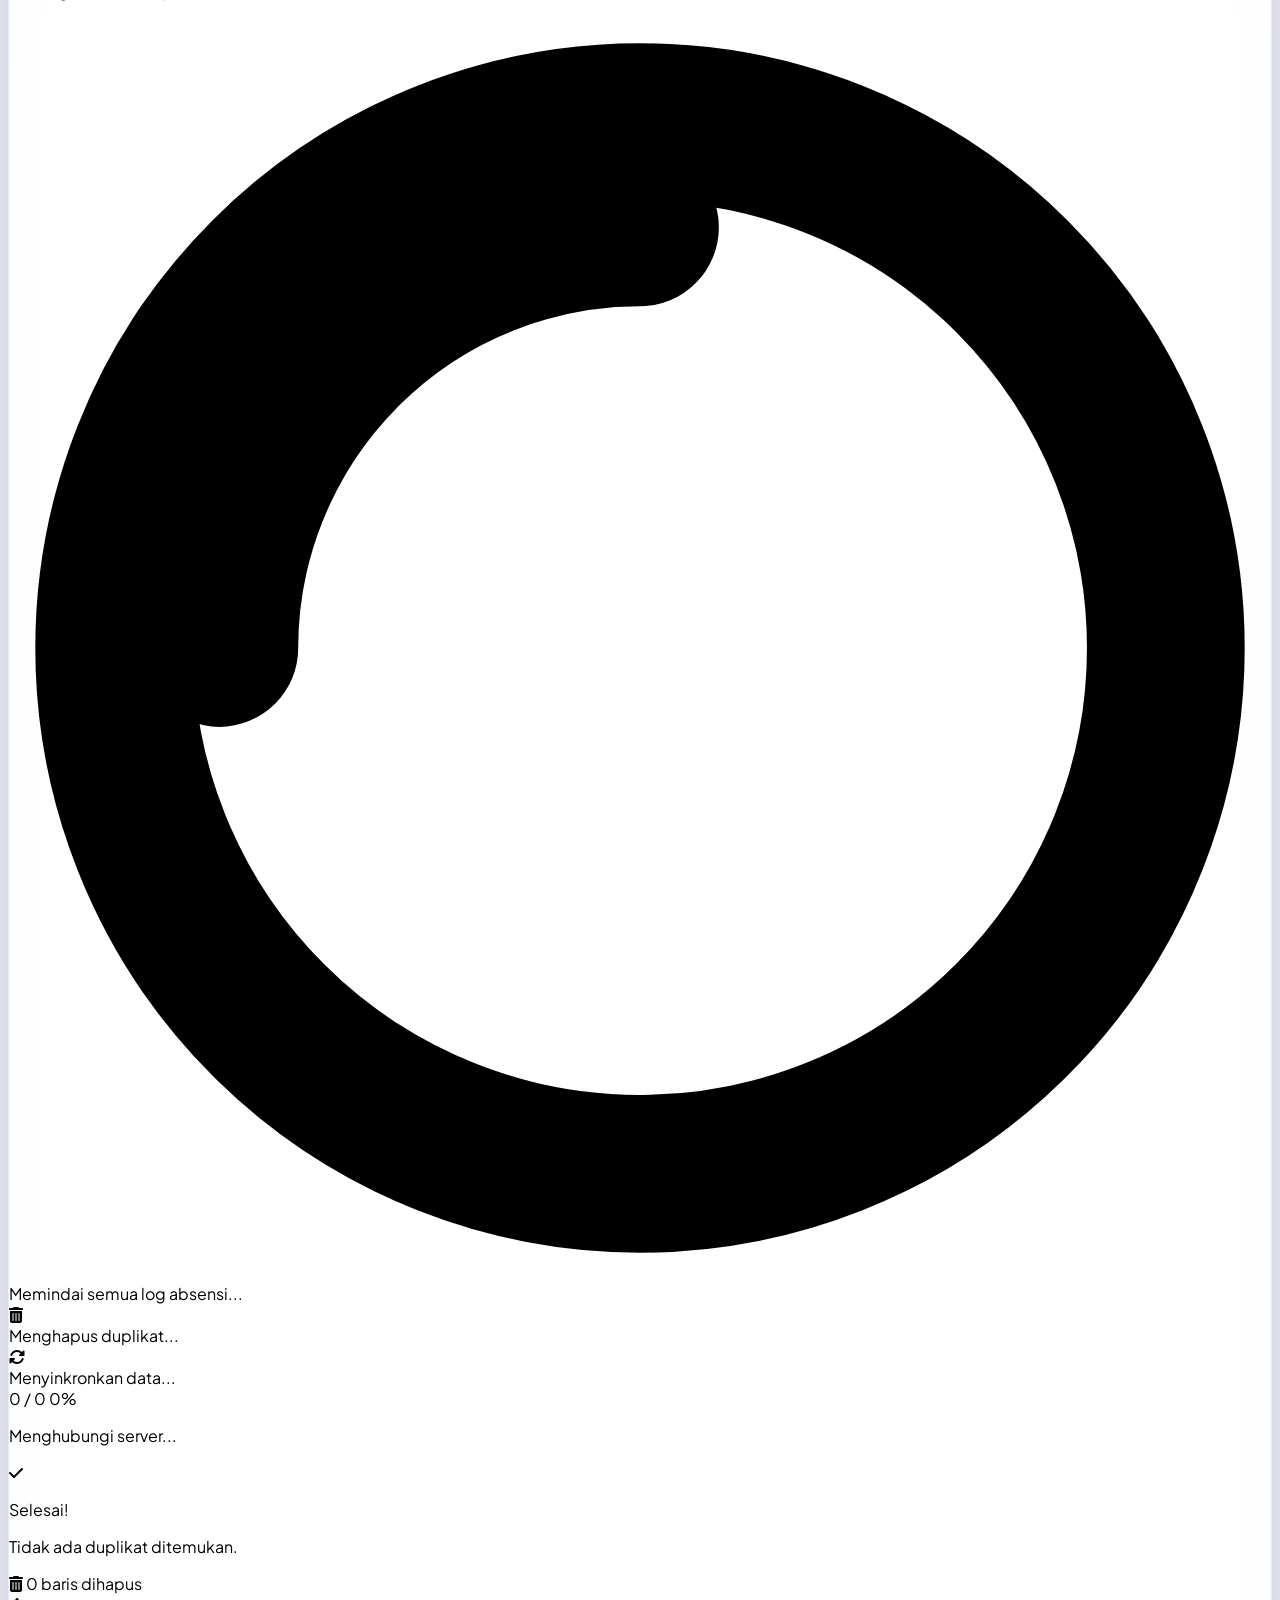
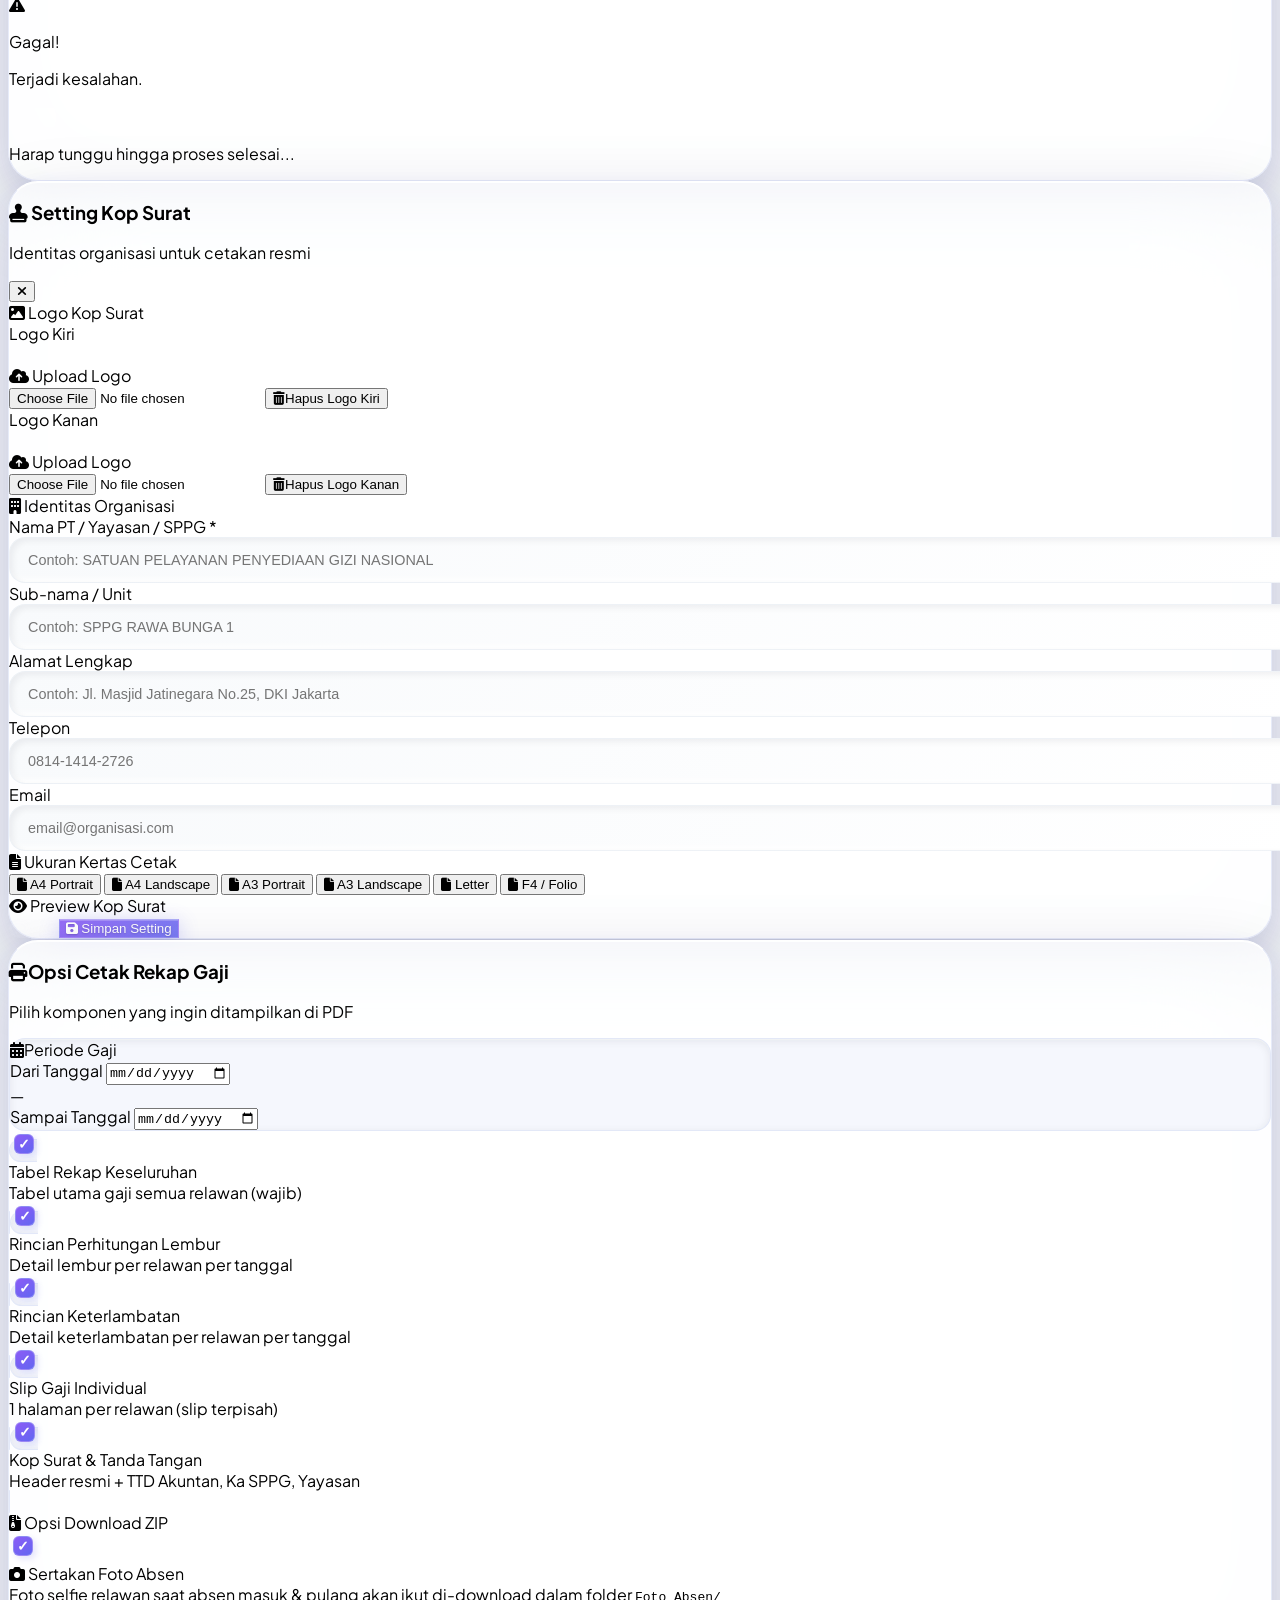
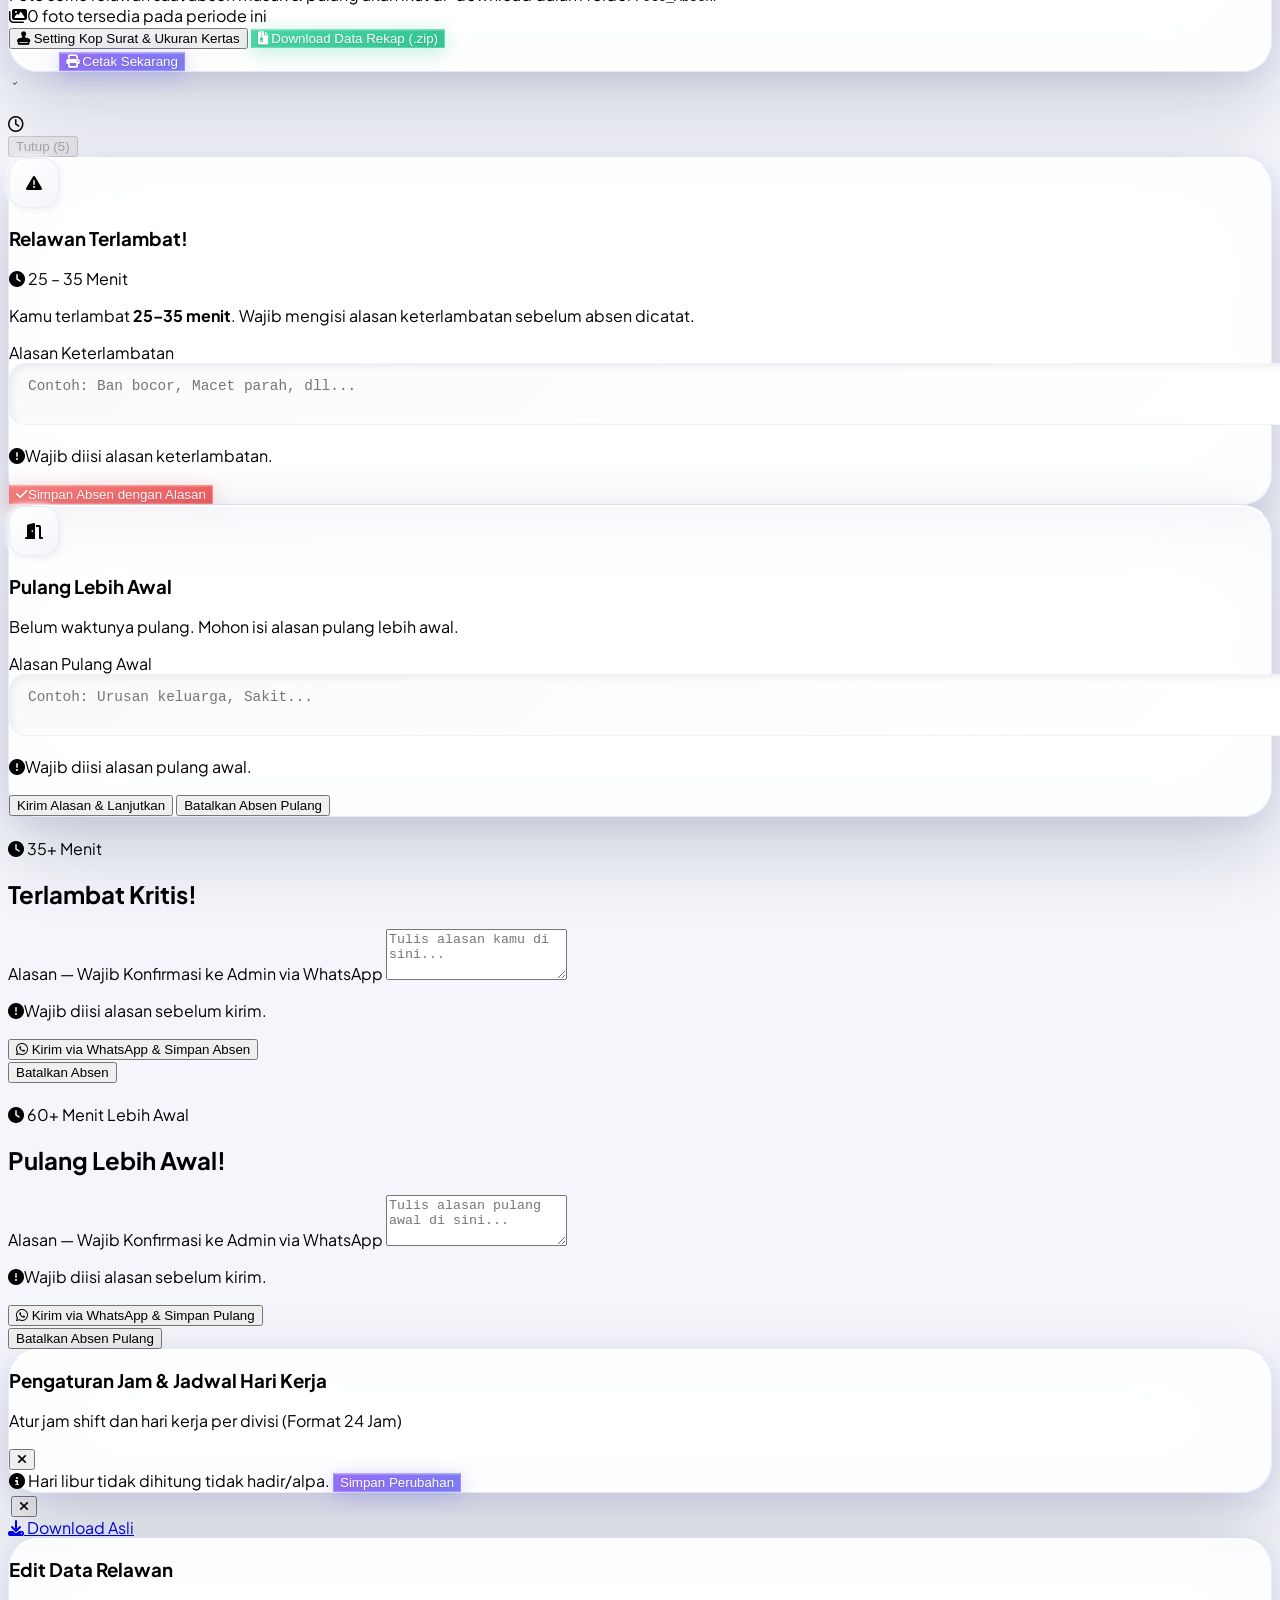
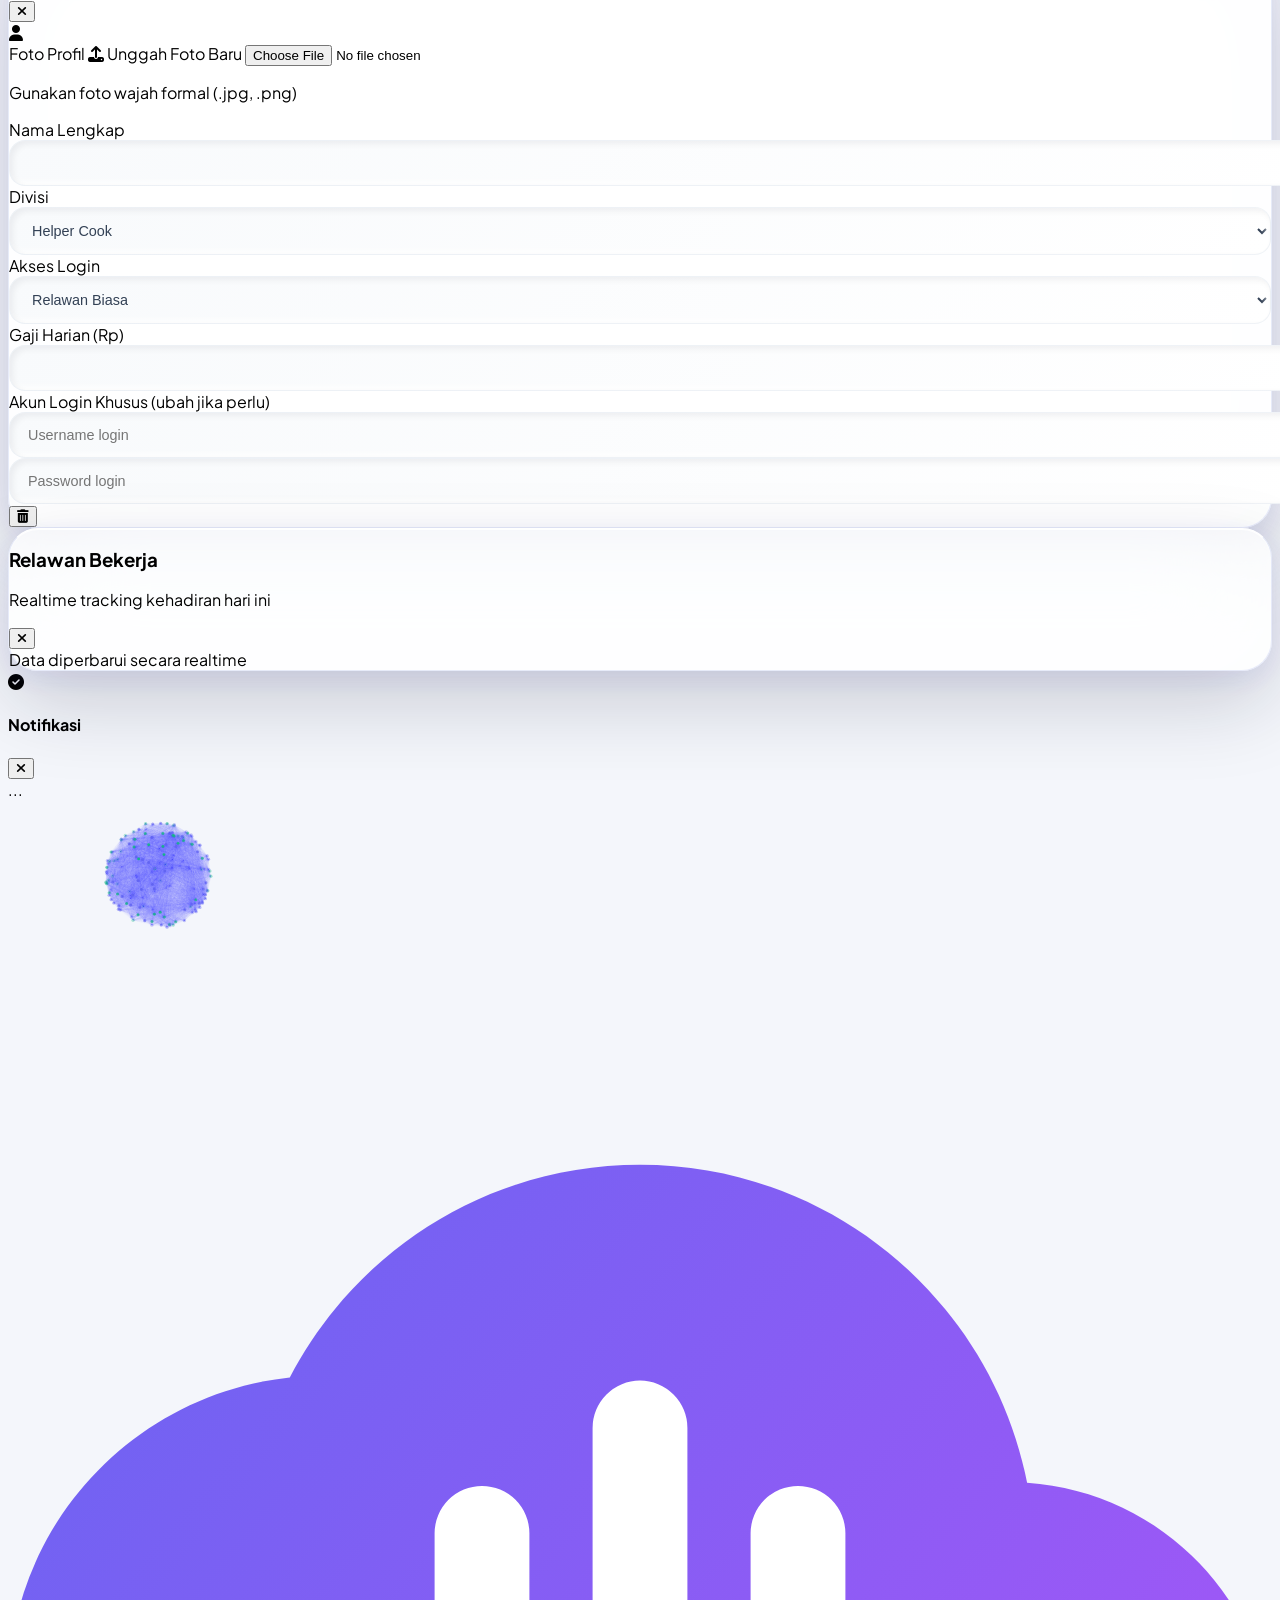
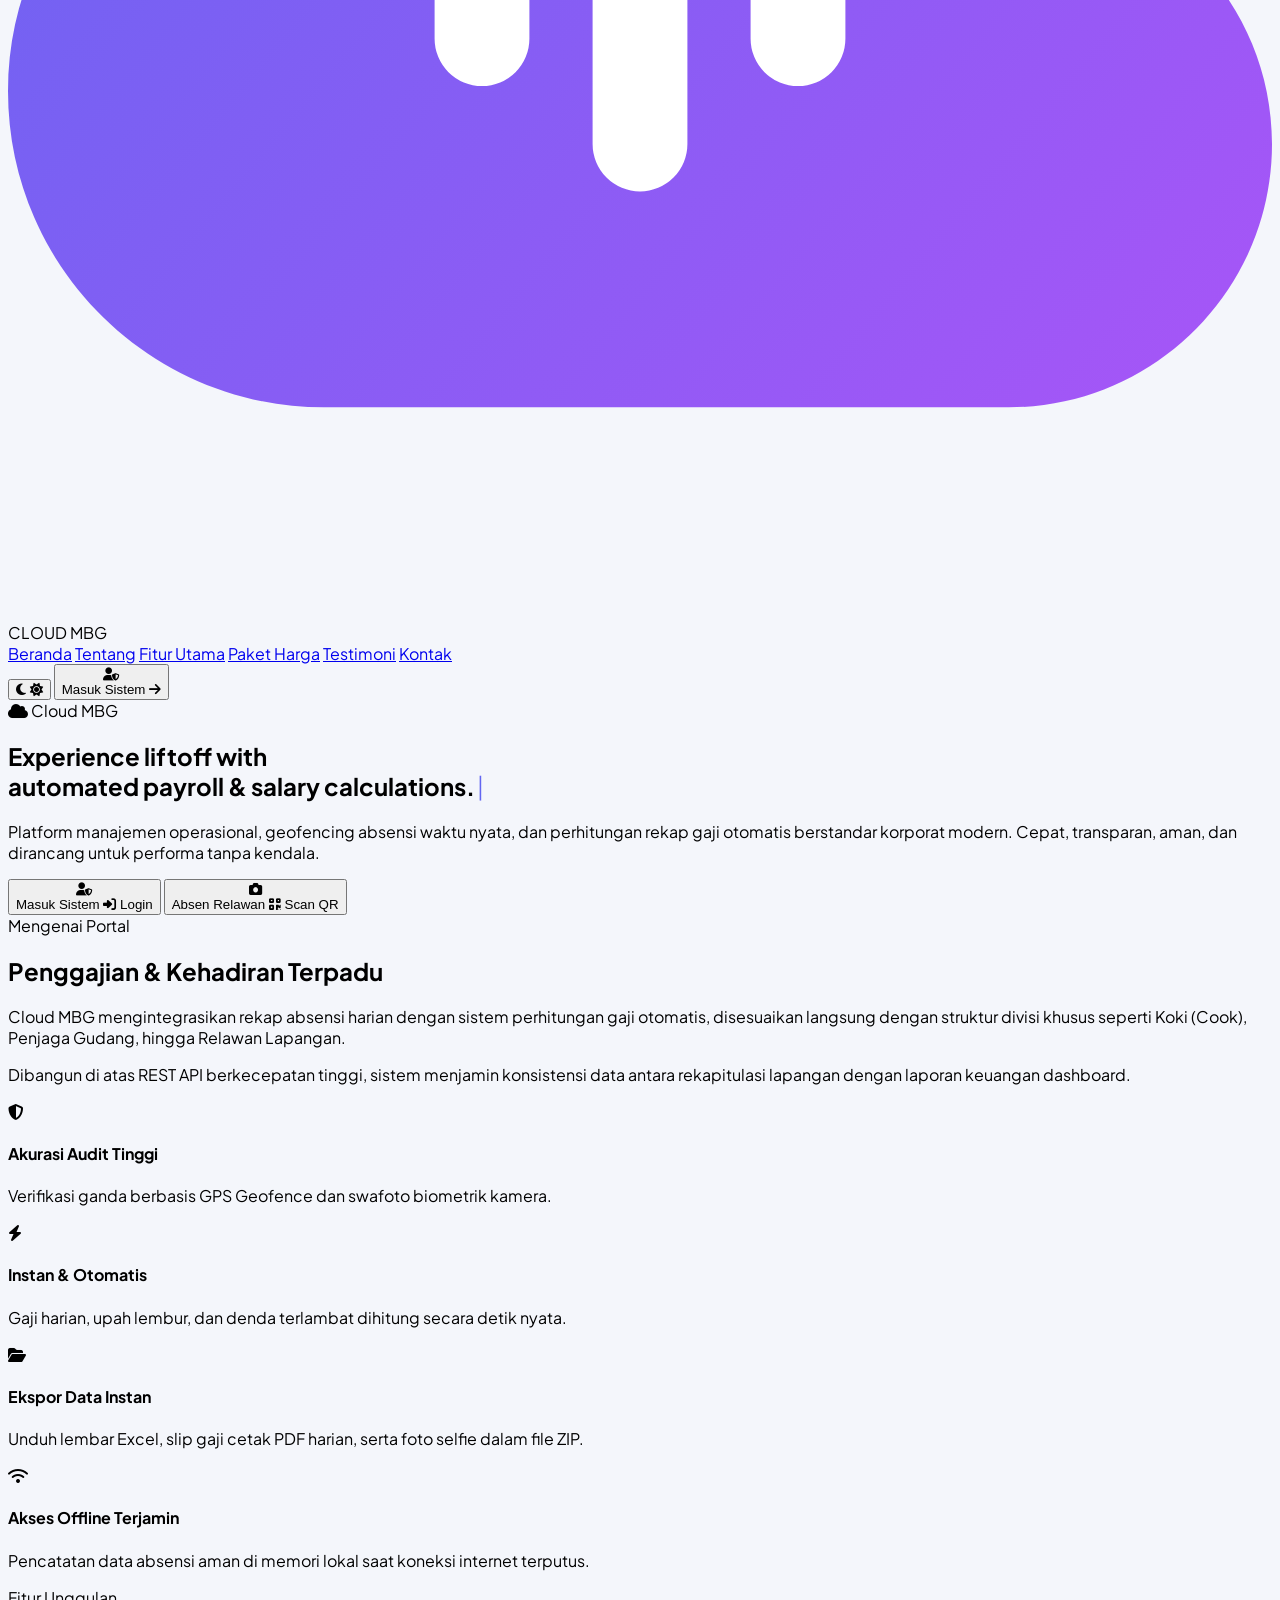
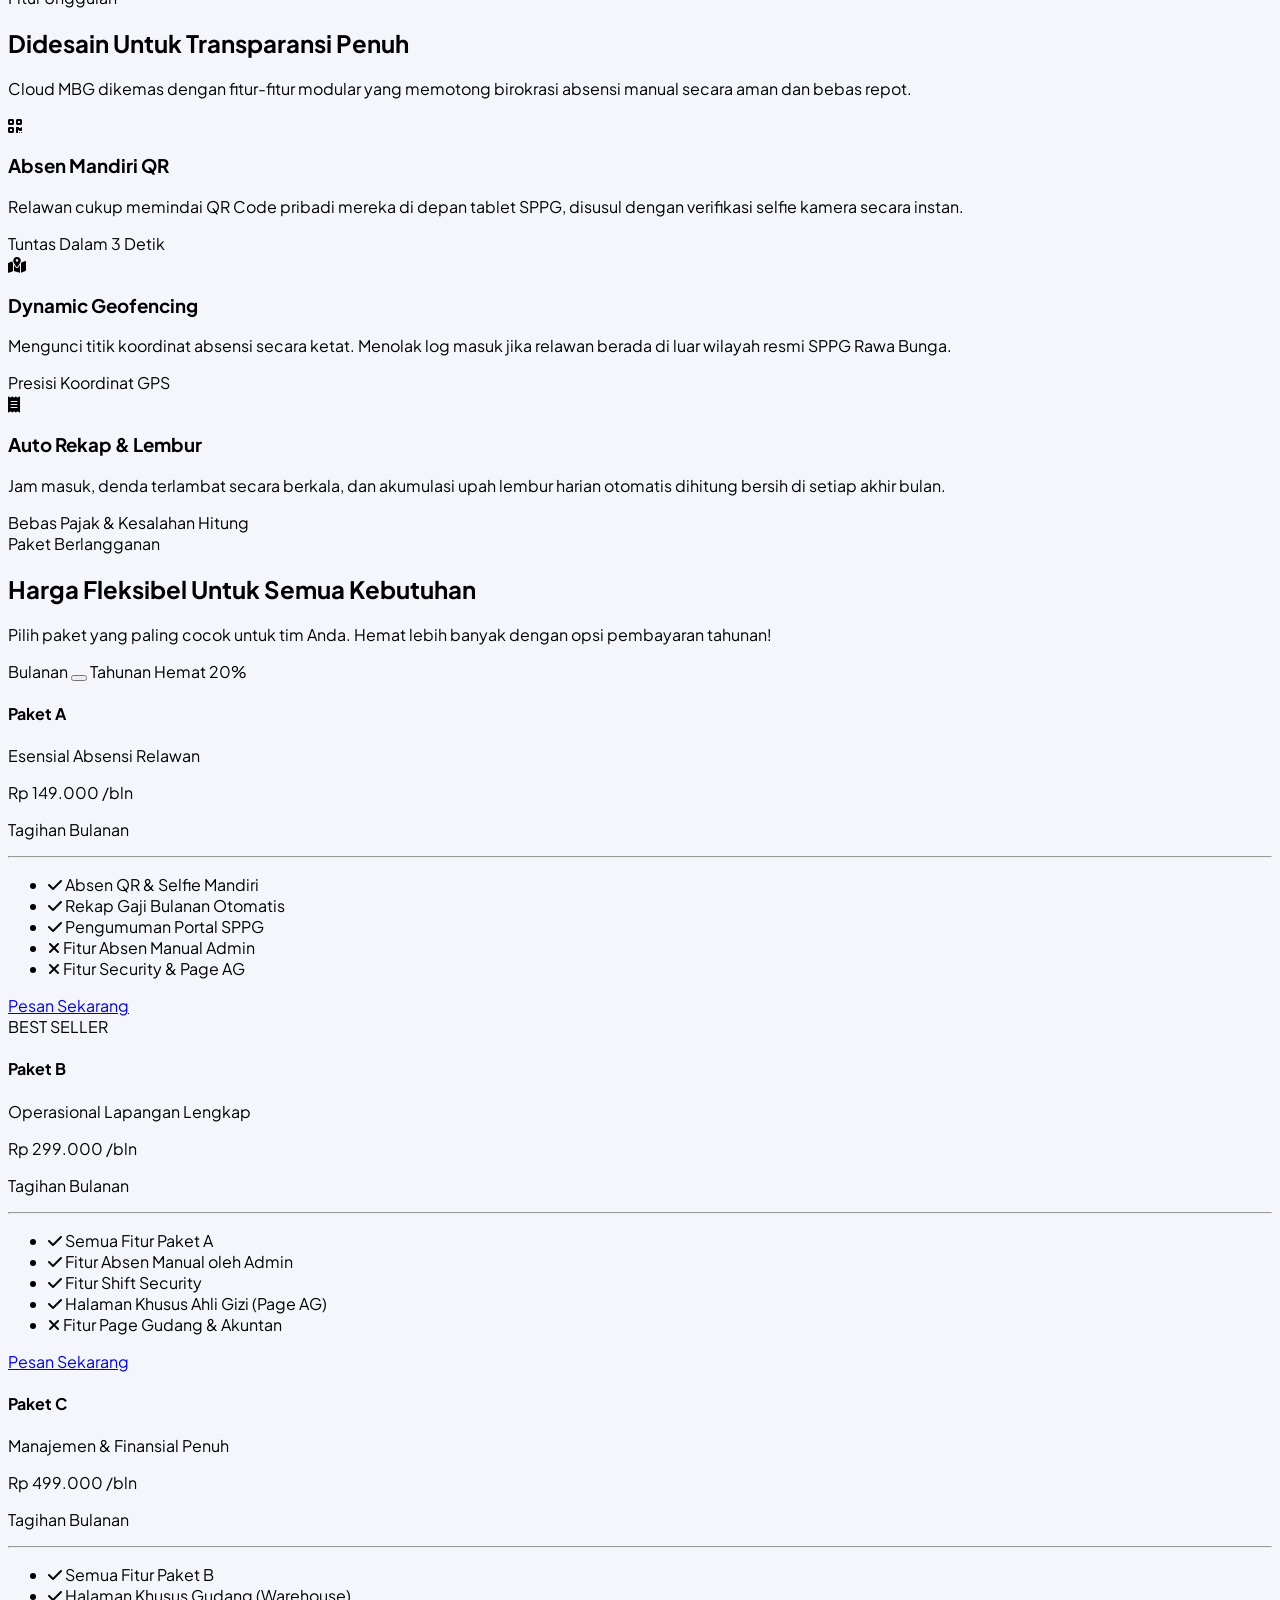
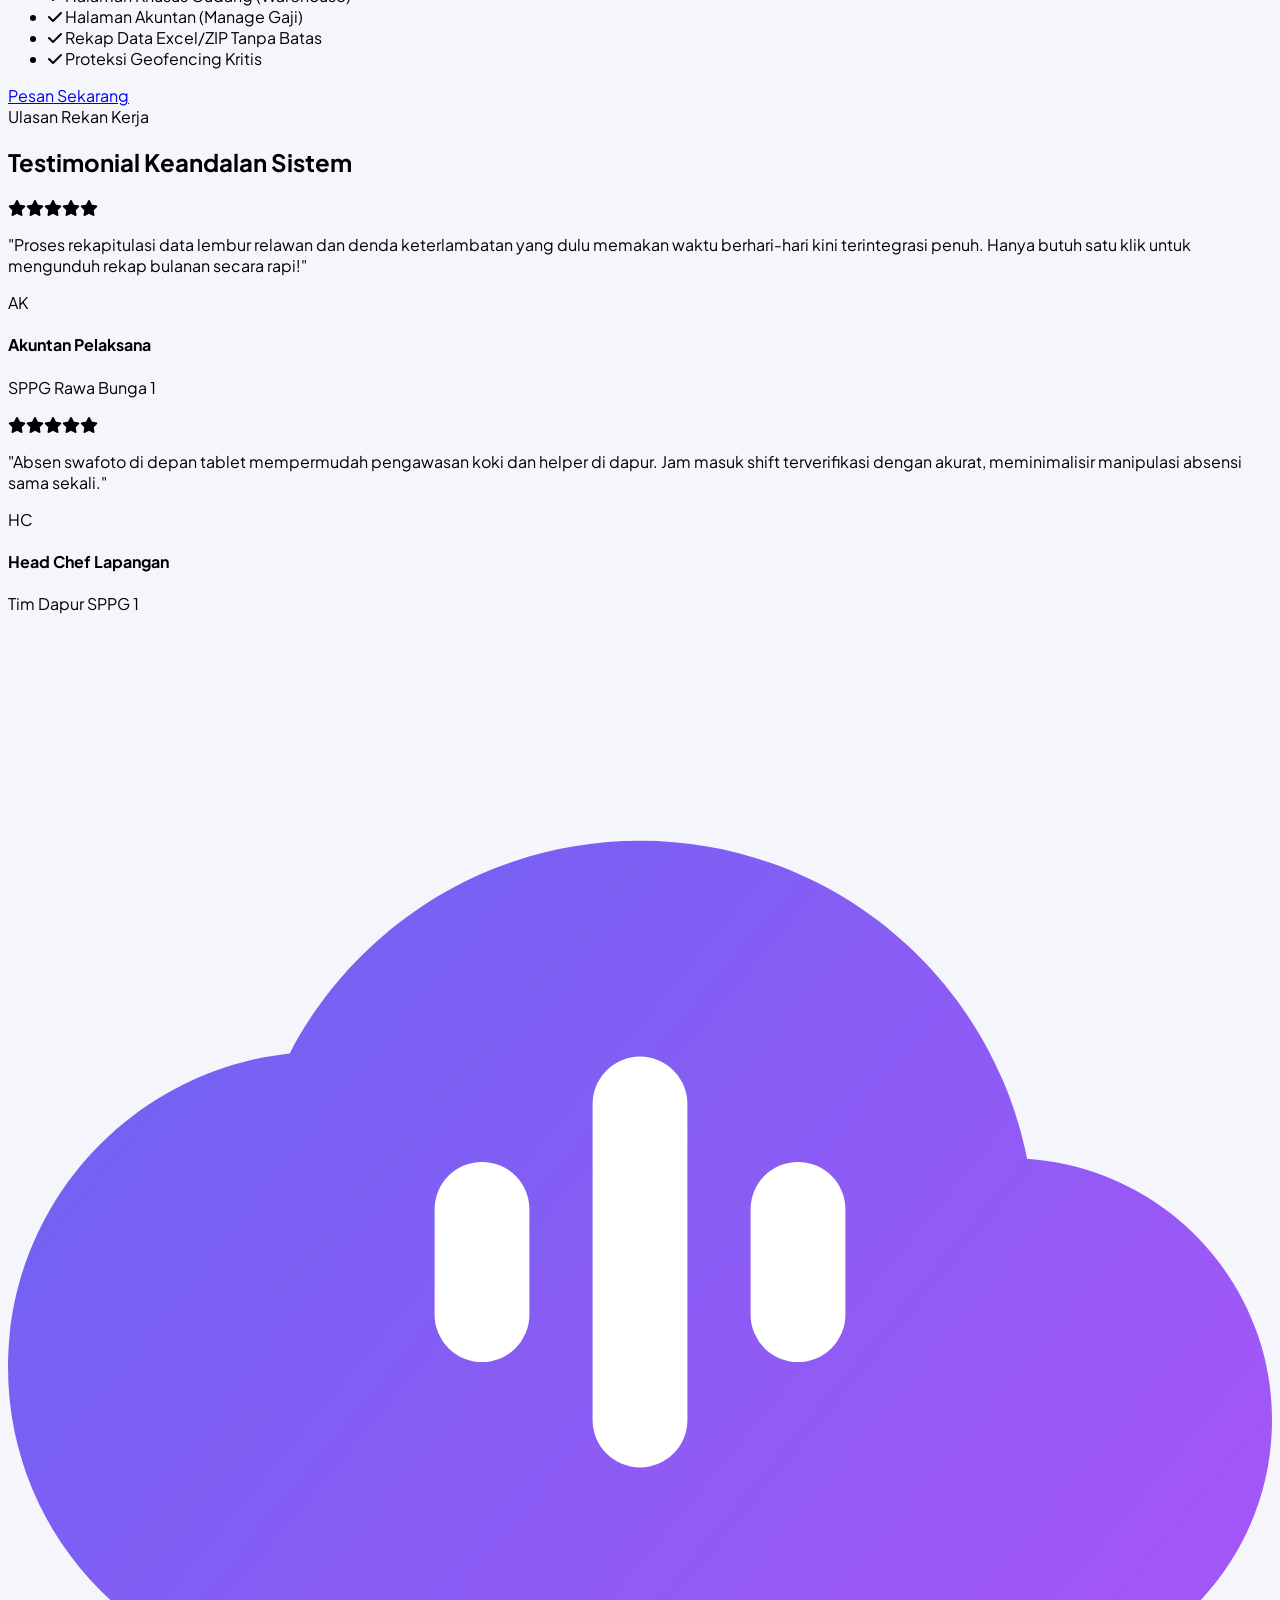
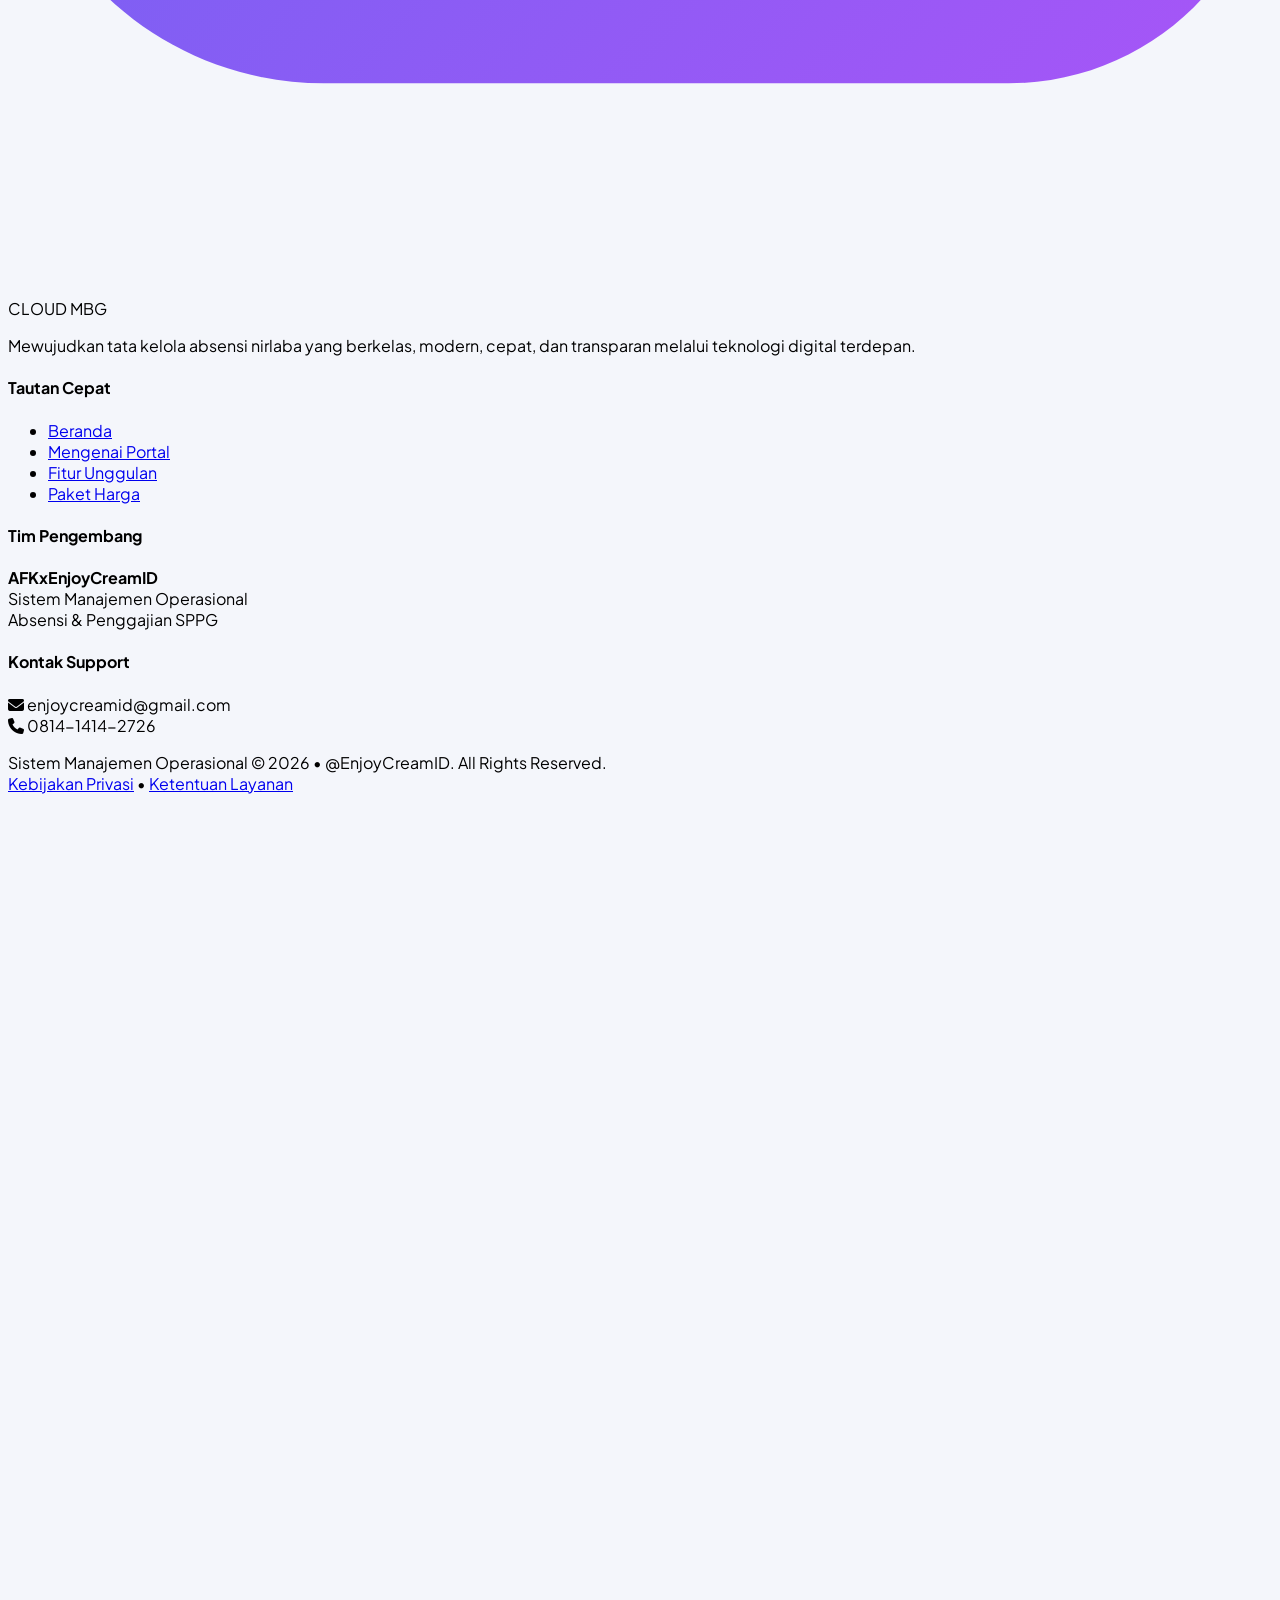
==== commit fc492de9: "feat: tambah konfigurasi kop surat dinamis, logo, dan pilihan ukuran kertas cetak" ====
--- a/GAS/index.html
+++ b/GAS/index.html
@@ -263,7 +263,137 @@
         </div>
     </div>
 
+
+    <!-- ============================================= -->
+    <!-- MODAL: SETTING KOP SURAT (Letterhead Config)  -->
+    <!-- ============================================= -->
+    <div id="kopSettingModal" class="fixed inset-0 z-[285] bg-slate-900/50 backdrop-blur-sm hidden flex items-center justify-center p-4 transition-opacity duration-300 opacity-0">
+        <div class="clay-modal w-full max-w-lg max-h-[92vh] overflow-y-auto animate-zoom-in p-0">
+            <!-- Header -->
+            <div class="p-5 border-b border-slate-100/50 bg-gradient-to-r from-indigo-600 to-violet-700 text-white rounded-t-[36px] flex items-center justify-between">
+                <div>
+                    <h3 class="font-bold text-base flex items-center gap-2"><i class="fas fa-stamp"></i> Setting Kop Surat</h3>
+                    <p class="text-xs text-indigo-100 mt-0.5">Identitas organisasi untuk cetakan resmi</p>
+                </div>
+                <button onclick="closeKopSettingModal()" class="w-8 h-8 rounded-full bg-white/20 hover:bg-white/30 text-white flex items-center justify-center transition"><i class="fas fa-times text-sm"></i></button>
+            </div>
+
+            <div class="p-5 space-y-4">
+                <!-- LOGO KIRI & KANAN -->
+                <div class="p-4 rounded-2xl bg-slate-50 dark:bg-slate-800/60 border border-slate-200 dark:border-slate-700 space-y-3">
+                    <div class="text-xs font-bold text-slate-500 uppercase tracking-wider flex items-center gap-2">
+                        <i class="fas fa-image text-indigo-500"></i> Logo Kop Surat
+                    </div>
+                    <div class="grid grid-cols-2 gap-4">
+                        <!-- Logo Kiri -->
+                        <div class="space-y-2">
+                            <label class="text-[10px] font-bold text-slate-500 uppercase">Logo Kiri</label>
+                            <div class="w-full h-20 rounded-xl border-2 border-dashed border-slate-300 dark:border-slate-600 flex items-center justify-center overflow-hidden bg-white dark:bg-slate-900 relative cursor-pointer hover:border-indigo-400 transition" onclick="document.getElementById('kopLogoKiriInput').click()">
+                                <img id="kopLogoKiriPreview" src="" alt="" class="max-h-full max-w-full object-contain hidden">
+                                <div id="kopLogoKiriPlaceholder" class="flex flex-col items-center gap-1 text-slate-400">
+                                    <i class="fas fa-cloud-upload-alt text-xl"></i>
+                                    <span class="text-[9px] font-bold">Upload Logo</span>
+                                </div>
+                            </div>
+                            <input type="file" id="kopLogoKiriInput" accept="image/*" class="hidden" onchange="handleKopLogoUpload(this, 'kiri')">
+                            <button type="button" onclick="clearKopLogo('kiri')" class="w-full text-[9px] text-rose-500 font-bold hover:underline hidden" id="btnClearLogoKiri"><i class="fas fa-trash-alt mr-1"></i>Hapus Logo Kiri</button>
+                        </div>
+                        <!-- Logo Kanan -->
+                        <div class="space-y-2">
+                            <label class="text-[10px] font-bold text-slate-500 uppercase">Logo Kanan</label>
+                            <div class="w-full h-20 rounded-xl border-2 border-dashed border-slate-300 dark:border-slate-600 flex items-center justify-center overflow-hidden bg-white dark:bg-slate-900 relative cursor-pointer hover:border-indigo-400 transition" onclick="document.getElementById('kopLogoKananInput').click()">
+                                <img id="kopLogoKananPreview" src="" alt="" class="max-h-full max-w-full object-contain hidden">
+                                <div id="kopLogoKananPlaceholder" class="flex flex-col items-center gap-1 text-slate-400">
+                                    <i class="fas fa-cloud-upload-alt text-xl"></i>
+                                    <span class="text-[9px] font-bold">Upload Logo</span>
+                                </div>
+                            </div>
+                            <input type="file" id="kopLogoKananInput" accept="image/*" class="hidden" onchange="handleKopLogoUpload(this, 'kanan')">
+                            <button type="button" onclick="clearKopLogo('kanan')" class="w-full text-[9px] text-rose-500 font-bold hover:underline hidden" id="btnClearLogoKanan"><i class="fas fa-trash-alt mr-1"></i>Hapus Logo Kanan</button>
+                        </div>
+                    </div>
+                </div>
+
+                <!-- IDENTITAS ORGANISASI -->
+                <div class="p-4 rounded-2xl bg-slate-50 dark:bg-slate-800/60 border border-slate-200 dark:border-slate-700 space-y-3">
+                    <div class="text-xs font-bold text-slate-500 uppercase tracking-wider flex items-center gap-2">
+                        <i class="fas fa-building text-indigo-500"></i> Identitas Organisasi
+                    </div>
+                    <div class="space-y-1">
+                        <label class="text-[10px] font-bold text-slate-500 uppercase">Nama PT / Yayasan / SPPG <span class="text-red-500">*</span></label>
+                        <input type="text" id="kopNamaOrg" placeholder="Contoh: SATUAN PELAYANAN PENYEDIAAN GIZI NASIONAL" class="input-field font-bold text-center" maxlength="100">
+                    </div>
+                    <div class="space-y-1">
+                        <label class="text-[10px] font-bold text-slate-500 uppercase">Sub-nama / Unit</label>
+                        <input type="text" id="kopSubNama" placeholder="Contoh: SPPG RAWA BUNGA 1" class="input-field text-center" maxlength="80">
+                    </div>
+                    <div class="space-y-1">
+                        <label class="text-[10px] font-bold text-slate-500 uppercase">Alamat Lengkap</label>
+                        <input type="text" id="kopAlamat" placeholder="Contoh: Jl. Masjid Jatinegara No.25, DKI Jakarta" class="input-field" maxlength="200">
+                    </div>
+                    <div class="grid grid-cols-2 gap-3">
+                        <div class="space-y-1">
+                            <label class="text-[10px] font-bold text-slate-500 uppercase">Telepon</label>
+                            <input type="text" id="kopTelp" placeholder="0814-1414-2726" class="input-field" maxlength="30">
+                        </div>
+                        <div class="space-y-1">
+                            <label class="text-[10px] font-bold text-slate-500 uppercase">Email</label>
+                            <input type="email" id="kopEmail" placeholder="email@organisasi.com" class="input-field" maxlength="80">
+                        </div>
+                    </div>
+                </div>
+
+                <!-- UKURAN KERTAS -->
+                <div class="p-4 rounded-2xl bg-slate-50 dark:bg-slate-800/60 border border-slate-200 dark:border-slate-700 space-y-3">
+                    <div class="text-xs font-bold text-slate-500 uppercase tracking-wider flex items-center gap-2">
+                        <i class="fas fa-file-alt text-indigo-500"></i> Ukuran Kertas Cetak
+                    </div>
+                    <div class="grid grid-cols-3 gap-2" id="paperSizeChips">
+                        <button type="button" data-size="A4 portrait" onclick="selectPaperSize(this)" class="paper-chip py-2.5 rounded-xl border-2 border-indigo-500 bg-indigo-50 text-indigo-700 dark:bg-indigo-500/10 dark:text-indigo-300 text-xs font-bold transition active:scale-95">
+                            <i class="fas fa-file text-xs block mb-0.5"></i> A4 Portrait
+                        </button>
+                        <button type="button" data-size="A4 landscape" onclick="selectPaperSize(this)" class="paper-chip py-2.5 rounded-xl border-2 border-slate-200 dark:border-slate-700 text-slate-600 dark:text-slate-300 text-xs font-bold transition hover:border-indigo-300 active:scale-95">
+                            <i class="fas fa-file text-xs block mb-0.5 rotate-90"></i> A4 Landscape
+                        </button>
+                        <button type="button" data-size="A3 portrait" onclick="selectPaperSize(this)" class="paper-chip py-2.5 rounded-xl border-2 border-slate-200 dark:border-slate-700 text-slate-600 dark:text-slate-300 text-xs font-bold transition hover:border-indigo-300 active:scale-95">
+                            <i class="fas fa-file text-xs block mb-0.5"></i> A3 Portrait
+                        </button>
+                        <button type="button" data-size="A3 landscape" onclick="selectPaperSize(this)" class="paper-chip py-2.5 rounded-xl border-2 border-slate-200 dark:border-slate-700 text-slate-600 dark:text-slate-300 text-xs font-bold transition hover:border-indigo-300 active:scale-95">
+                            <i class="fas fa-file text-xs block mb-0.5 rotate-90"></i> A3 Landscape
+                        </button>
+                        <button type="button" data-size="Letter portrait" onclick="selectPaperSize(this)" class="paper-chip py-2.5 rounded-xl border-2 border-slate-200 dark:border-slate-700 text-slate-600 dark:text-slate-300 text-xs font-bold transition hover:border-indigo-300 active:scale-95">
+                            <i class="fas fa-file text-xs block mb-0.5"></i> Letter
+                        </button>
+                        <button type="button" data-size="F4 portrait" onclick="selectPaperSize(this)" class="paper-chip py-2.5 rounded-xl border-2 border-slate-200 dark:border-slate-700 text-slate-600 dark:text-slate-300 text-xs font-bold transition hover:border-indigo-300 active:scale-95">
+                            <i class="fas fa-file text-xs block mb-0.5"></i> F4 / Folio
+                        </button>
+                    </div>
+                    <input type="hidden" id="kopPaperSize" value="A4 portrait">
+                </div>
+
+                <!-- PREVIEW KOP -->
+                <div class="p-4 rounded-2xl bg-white dark:bg-slate-900 border-2 border-indigo-100 dark:border-indigo-900/50 space-y-2">
+                    <div class="text-[10px] font-bold text-indigo-600 uppercase flex items-center gap-1.5">
+                        <i class="fas fa-eye"></i> Preview Kop Surat
+                    </div>
+                    <div id="kopPreviewBox" class="border border-slate-200 rounded-lg p-3 bg-white text-black text-[10px]">
+                        <!-- Preview generated by JS -->
+                    </div>
+                </div>
+            </div>
+
+            <!-- Footer -->
+            <div class="px-5 pb-5 pt-3 border-t border-slate-100/50 flex gap-3">
+                <button onclick="closeKopSettingModal()" class="flex-1 py-3.5 rounded-2xl clay-btn text-slate-600 font-bold text-sm">Batal</button>
+                <button onclick="saveKopSetting()" class="flex-1 py-3.5 rounded-2xl clay-btn-primary text-white font-bold text-sm flex items-center justify-center gap-2">
+                    <i class="fas fa-save"></i> Simpan Setting
+                </button>
+            </div>
+        </div>
+    </div>
+
     <!-- CETAK PDF OPTIONS MODAL -->
+
     <div id="cetakModal" class="fixed inset-0 z-[280] bg-slate-900/40 backdrop-blur-sm hidden flex items-center justify-center p-4 transition-opacity duration-300 opacity-0">
         <div class="clay-modal w-full max-w-md max-h-[90vh] overflow-y-auto animate-zoom-in p-0">
             <div class="p-6 border-b border-slate-100/50 bg-gradient-to-r from-blue-600 to-blue-800 text-white rounded-t-[36px]">
@@ -345,6 +475,10 @@
                 </div>
             </div>
             <div class="px-6 pb-6 border-t border-slate-100/50 clay-bg space-y-3 pt-4">
+                <!-- Setting Kop Surat Button -->
+                <button onclick="openKopSettingModal()" class="w-full py-3 rounded-2xl border-2 border-indigo-200 bg-indigo-50 hover:bg-indigo-100 text-indigo-700 dark:bg-indigo-500/10 dark:border-indigo-500/30 dark:text-indigo-300 font-bold text-sm flex items-center justify-center gap-2 transition active:scale-95">
+                    <i class="fas fa-stamp"></i> Setting Kop Surat & Ukuran Kertas
+                </button>
                 <button onclick="downloadRekapData()" id="btnDownloadRekap" class="w-full py-4 rounded-2xl clay-btn-success text-white font-bold text-sm flex items-center justify-center gap-2">
                     <i class="fas fa-file-archive"></i> Download Data Rekap (.zip)
                 </button>
@@ -355,6 +489,7 @@
                     </button>
                 </div>
             </div>
+
         </div>
     </div>
 
@@ -503,25 +638,20 @@
 
     <!-- CONFIG MODAL -->
     <div id="configModal" class="fixed inset-0 z-[280] bg-slate-900/40 backdrop-blur-sm hidden flex items-center justify-center p-4 transition-opacity duration-300 opacity-0">
-        <div class="clay-modal w-full max-w-2xl overflow-hidden animate-zoom-in flex flex-col max-h-[90vh]">
-            <div class="p-6 border-b border-slate-100/50 clay-bg flex justify-between items-center sticky top-0">
+        <div class="clay-modal w-full max-w-3xl overflow-hidden animate-zoom-in flex flex-col max-h-[90vh]">
+            <div class="p-6 border-b border-slate-100/50 clay-bg flex justify-between items-center sticky top-0 z-10">
                 <div>
-                    <h3 class="font-bold text-lg text-slate-800">Pengaturan Jam Kerja</h3>
-                    <p class="text-xs text-slate-500">Setel jam masuk & pulang (Format 24 Jam)</p>
+                    <h3 class="font-bold text-lg text-slate-800">Pengaturan Jam & Jadwal Hari Kerja</h3>
+                    <p class="text-xs text-slate-500">Atur jam shift dan hari kerja per divisi (Format 24 Jam)</p>
                 </div>
                 <button onclick="closeConfigModal()" class="w-8 h-8 rounded-full bg-white text-slate-400 hover:text-red-500 hover:bg-red-50 flex items-center justify-center transition shadow-sm"><i class="fas fa-times"></i></button>
             </div>
-            <div class="px-6 py-3 clay-inset grid grid-cols-12 gap-2 text-[10px] font-bold uppercase text-slate-500 mx-6 rounded-xl">
-                <div class="col-span-4">Divisi</div>
-                <div class="col-span-3 text-center">Jam Masuk (24H)</div>
-                <div class="col-span-3 text-center">Jam Pulang (24H)</div>
-                <div class="col-span-2 text-center">Aksi</div>
-            </div>
-            <div class="p-6 overflow-y-auto space-y-3 flex-1" id="configList">
+            <div class="p-6 overflow-y-auto space-y-3.5 flex-1" id="configList">
                 <!-- Diisi oleh JS -->
             </div>
-            <div class="p-6 border-t border-slate-100/50 clay-bg">
-                <button onclick="saveShiftConfig()" class="w-full py-4 rounded-2xl clay-btn-primary text-white font-bold text-sm">Simpan Perubahan</button>
+            <div class="p-4 sm:p-5 border-t border-slate-100/50 clay-bg flex items-center justify-between gap-3">
+                <span class="text-xs text-slate-400 italic hidden sm:inline"><i class="fas fa-info-circle mr-1 text-blue-500"></i> Hari libur tidak dihitung tidak hadir/alpa.</span>
+                <button onclick="saveShiftConfig()" class="w-full sm:w-auto px-8 py-3.5 rounded-2xl clay-btn-primary text-white font-bold text-sm shadow-md active:scale-95 transition">Simpan Perubahan</button>
             </div>
         </div>
     </div>
@@ -1583,9 +1713,10 @@
                                             Belum Hadir <i class="fas fa-chevron-right text-[8px] opacity-50"></i>
                                         </div>
                                         <div class="text-3xl font-extrabold" id="statBelumHadir">0</div>
-                                    </div>
-                                    <div class="mt-4 flex items-center justify-between">
-                                        <div class="text-[10px] opacity-80">Masih ditunggu</div>
+                                        <div class="text-[9px] text-slate-300 font-medium mt-0.5" id="statBelumHadirSub">Masih ditunggu</div>
+                                    </div>
+                                    <div class="mt-3 flex items-center justify-between">
+                                        <div class="text-[10px] opacity-80" id="statBelumHadirNote">Jadwal Aktif</div>
                                         <button onclick="showBelumHadirVolunteers(); event.stopPropagation();" class="bg-white/20 hover:bg-white/30 text-white p-2 rounded-lg backdrop-blur-sm transition active:scale-95 border border-white/10 flex items-center gap-2">
                                             <i class="fas fa-list-ul text-xs"></i> <span class="text-[10px] font-bold">Detail</span>
                                         </button>
@@ -1602,9 +1733,10 @@
                                             Tidak Hadir Hari Ini <i class="fas fa-chevron-right text-[8px] opacity-50"></i>
                                         </div>
                                         <div class="text-3xl font-extrabold" id="statAbsent">0</div>
-                                    </div>
-                                    <div class="mt-4 flex items-center justify-between">
-                                        <div class="text-[10px] opacity-80">Lewat batas toleransi</div>
+                                        <div class="text-[9px] text-rose-200 font-medium mt-0.5" id="statAbsentSub">Lewat batas toleransi</div>
+                                    </div>
+                                    <div class="mt-3 flex items-center justify-between">
+                                        <div class="text-[10px] opacity-80" id="statAbsentNote">Alpa / Bolos</div>
                                         <button onclick="showAbsentVolunteers(); event.stopPropagation();" class="bg-white/20 hover:bg-white/30 text-white p-2 rounded-lg backdrop-blur-sm transition active:scale-95 border border-white/10 flex items-center gap-2">
                                             <i class="fas fa-list-ul text-xs"></i> <span class="text-[10px] font-bold">Detail</span>
                                         </button>
@@ -1834,6 +1966,24 @@
                                                         <label class="text-[10px] font-bold text-slate-400 uppercase ml-1">Jam Pulang (24H)</label>
                                                         <input type="text" id="divFormEnd" inputmode="numeric" placeholder="16:00" maxlength="5" class="input-field text-center font-bold text-amber-600" required onchange="validateTimeInput(this)">
                                                     </div>
+                                                </div>
+
+                                                <!-- Setting Hari / Jadwal Kerja Divisi -->
+                                                <div class="space-y-1.5">
+                                                    <div class="flex items-center justify-between">
+                                                        <label class="text-[10px] font-bold text-slate-400 uppercase ml-1 flex items-center gap-1">
+                                                            <i class="fas fa-calendar-week text-blue-500"></i> Hari Kerja Aktif
+                                                        </label>
+                                                        <div class="flex items-center gap-1">
+                                                            <button type="button" onclick="setDivFormSchedulePreset('sen-sab')" class="px-1.5 py-0.5 rounded text-[9px] font-bold bg-slate-100 hover:bg-slate-200 dark:bg-slate-800 text-slate-600 dark:text-slate-300 transition" title="Senin sampai Sabtu">Sen-Sab</button>
+                                                            <button type="button" onclick="setDivFormSchedulePreset('min-kam')" class="px-1.5 py-0.5 rounded text-[9px] font-bold bg-slate-100 hover:bg-slate-200 dark:bg-slate-800 text-slate-600 dark:text-slate-300 transition" title="Minggu sampai Kamis">Min-Kam</button>
+                                                            <button type="button" onclick="setDivFormSchedulePreset('all')" class="px-1.5 py-0.5 rounded text-[9px] font-bold bg-slate-100 hover:bg-slate-200 dark:bg-slate-800 text-slate-600 dark:text-slate-300 transition" title="Setiap Hari">Semua</button>
+                                                        </div>
+                                                    </div>
+                                                    <div class="grid grid-cols-7 gap-1" id="divFormDayChips">
+                                                        <!-- Generated by JS: Sen, Sel, Rab, Kam, Jum, Sab, Min -->
+                                                    </div>
+                                                    <p class="text-[9px] text-slate-400 dark:text-slate-500 italic leading-snug">Hari di luar pilihan ini otomatis libur (tidak dihitung alpa/tidak hadir).</p>
                                                 </div>
                                                 
                                                 <div class="space-y-1">
@@ -2296,30 +2446,10 @@
                                 </div>
                             </div>
                             <!-- KOP SURAT RESMI (Print Only) -->
+                            <!-- KOP SURAT GAJI — dirender dinamis oleh JS -->
                             <div class="hidden print-only" id="kopSuratGaji">
-                                <table style="width:100%; border-collapse:collapse; margin-bottom:0;">
-                                    <tr>
-                                        <td style="width:80px; vertical-align:middle; padding:0;">
-                                            <!-- SVG Cloud MBG Logo for print -->
-                                            <svg style="width:65px; height:65px; text-decoration:none;" viewBox="0 0 24 24" fill="none" xmlns="http://www.w3.org/2000/svg">
-                                                <path d="M19.35 10.04C18.67 6.59 15.64 4 12 4 9.11 4 6.6 5.64 5.35 8.04 2.34 8.36 0 10.91 0 14c0 3.31 2.69 6 6 6h13c2.76 0 5-2.24 5-5 0-2.64-2.05-4.78-4.65-4.96z" fill="#6366f1" />
-                                                <path d="M12 9v6M9 11v2M15 11v2" stroke="white" stroke-width="1.8" stroke-linecap="round" />
-                                            </svg>
-                                        </td>
-                                        <td style="text-align:center; vertical-align:middle; padding:0 10px;">
-                                            <p style="font-size:11px; margin:0; letter-spacing:1px; color:#555; font-weight:800;">CLOUD MBG</p>
-                                            <h2 style="font-size:18px; font-weight:800; margin:2px 0; letter-spacing:2px; color:#111;">SATUAN PELAYANAN PENYEDIAAN GIZI NASIONAL</h2>
-                                            <p style="font-size:13px; font-weight:600; margin:0; color:#333;">SPPG RAWA BUNGA 1</p>
-                                            <p style="font-size:10px; margin:4px 0 0; color:#777;">Jl. Masjid Jatinegara No.25, RT.10/RW.7, Rw. Bunga, Kec. Jatinegara, DKI Jakarta 13350</p>
-                                            <p style="font-size:10px; margin:2px 0 0; color:#777;">Telp: 0814-1414-2726 | Email: enjoycreamid@gmail.com</p>
-                                        </td>
-                                        <td style="width:80px; vertical-align:middle; padding:0; text-align:right;"></td>
-                                    </tr>
-                                </table>
-                                <hr style="border:none; border-top:3px double #333; margin:8px 0 4px;">
-                                <hr style="border:none; border-top:1px solid #333; margin:0 0 16px;">
-                                <h3 style="text-align:center; font-size:15px; font-weight:700; text-decoration:underline; margin:0 0 2px; letter-spacing:1px;">REKAP SLIP GAJI RELAWAN</h3>
-                                <p style="text-align:center; font-size:11px; color:#555; margin:0 0 16px;" id="printPeriodeGaji">Periode: -</p>
+                                <!-- Isi dirender oleh renderKopSurat('gaji') -->
+                                <p style="text-align:center; font-size:11px; color:#555; margin:8px 0 16px;" id="printPeriodeGaji">Periode: -</p>
                             </div>
                             <div class="overflow-x-auto">
                                 <table class="w-full text-sm">
@@ -2490,10 +2620,16 @@
                                 <h2 class="text-xl font-bold flex items-center gap-2"><i class="fas fa-bullhorn"></i> Surat Pengumuman</h2>
                                 <p class="text-indigo-200 text-xs mt-1">Cetak laporan kehadiran resmi dengan kop surat</p>
                             </div>
-                            <button onclick="cetakPengumuman()" class="bg-white text-indigo-700 px-6 py-3 rounded-xl text-xs font-bold hover:bg-indigo-50 transition flex items-center gap-2 shadow-lg">
-                                <i class="fas fa-print"></i> Cetak PDF
-                            </button>
-                        </div>
+                            <div class="flex items-center gap-2 flex-wrap justify-end">
+                                <button onclick="openKopSettingModal()" class="bg-white/20 hover:bg-white/30 text-white px-4 py-2.5 rounded-xl text-xs font-bold transition flex items-center gap-2 border border-white/30">
+                                    <i class="fas fa-stamp"></i> Setting Kop
+                                </button>
+                                <button onclick="cetakPengumuman()" class="bg-white text-indigo-700 px-6 py-3 rounded-xl text-xs font-bold hover:bg-indigo-50 transition flex items-center gap-2 shadow-lg">
+                                    <i class="fas fa-print"></i> Cetak PDF
+                                </button>
+                            </div>
+                        </div>
+
 
                         <!-- FORM PENGATURAN SURAT -->
                         <div class="bg-white p-6 md:p-8 rounded-2xl border border-slate-100 shadow-sm no-print">
@@ -2604,29 +2740,11 @@
                         <!-- PRINT AREA PENGUMUMAN -->
                         <div class="bg-white p-6 md:p-8 rounded-2xl border border-slate-100 shadow-sm overflow-hidden" id="printAreaPengumuman">
                             <!-- KOP SURAT -->
+                            <!-- KOP SURAT PENGUMUMAN — dirender dinamis oleh JS -->
                             <div class="hidden print-only" id="kopSuratPengumuman">
-                                <table style="width:100%; border-collapse:collapse; margin-bottom:0;">
-                                    <tr>
-                                        <td style="width:80px; vertical-align:middle; padding:0;">
-                                            <!-- SVG Cloud MBG Logo for print -->
-                                            <svg style="width:65px; height:65px; text-decoration:none;" viewBox="0 0 24 24" fill="none" xmlns="http://www.w3.org/2000/svg">
-                                                <path d="M19.35 10.04C18.67 6.59 15.64 4 12 4 9.11 4 6.6 5.64 5.35 8.04 2.34 8.36 0 10.91 0 14c0 3.31 2.69 6 6 6h13c2.76 0 5-2.24 5-5 0-2.64-2.05-4.78-4.65-4.96z" fill="#6366f1" />
-                                                <path d="M12 9v6M9 11v2M15 11v2" stroke="white" stroke-width="1.8" stroke-linecap="round" />
-                                            </svg>
-                                        </td>
-                                        <td style="text-align:center; vertical-align:middle; padding:0 10px;">
-                                            <p style="font-size:11px; margin:0; letter-spacing:1px; color:#555; font-weight:800;">CLOUD MBG</p>
-                                            <h2 style="font-size:18px; font-weight:800; margin:2px 0; letter-spacing:2px; color:#111;">SATUAN PELAYANAN PENYEDIAAN GIZI NASIONAL</h2>
-                                            <p style="font-size:13px; font-weight:600; margin:0; color:#333;">SPPG RAWA BUNGA 1</p>
-                                            <p style="font-size:10px; margin:4px 0 0; color:#777;">Jl. Masjid Jatinegara No.25, RT.10/RW.7, Rw. Bunga, Kec. Jatinegara, DKI Jakarta 13350</p>
-                                            <p style="font-size:10px; margin:2px 0 0; color:#777;">Telp: 0814-1414-2726 | Email: enjoycreamid@gmail.com</p>
-                                        </td>
-                                        <td style="width:80px; vertical-align:middle; padding:0; text-align:right;"></td>
-                                    </tr>
-                                </table>
-                                <hr style="border:none; border-top:3px double #333; margin:8px 0 4px;">
-                                <hr style="border:none; border-top:1px solid #333; margin:0 0 16px;">
-                            </div>
+                                <!-- Isi dirender oleh renderKopSurat('pengumuman') -->
+                            </div>
+
 
                             <!-- SURAT CONTENT (Preview + Print) -->
                             <div id="pengumumanContent" class="hidden">
--- a/GAS/style.css
+++ b/GAS/style.css
@@ -1373,28 +1373,124 @@
 html.dark table tbody tr { background-color: rgba(255, 255, 255, 0.01) !important; }
 html.dark table tbody tr:hover { background-color: rgba(255, 255, 255, 0.02) !important; }
 
-/* Print Styles */
+/* ============================================= */
+/* PRINT STYLES — FORMAL, FIXED WHITE PAPER      */
+/* Dark/Light mode TIDAK mempengaruhi hasil cetak */
+/* ============================================= */
 @media print {
+    /* ---- Visibility Control ---- */
     .no-print { display: none !important; }
     .print-only { display: block !important; }
-    /* Class ini untuk hide section yang di-uncheck user — harus lebih kuat dari .print-only */
     .print-excluded { display: none !important; }
-    body { background-color: white; color: black; font-family: 'Segoe UI', Arial, sans-serif; -webkit-print-color-adjust: exact; print-color-adjust: exact; }
+
+    /* ---- Force White Paper & Black Text (dark mode proof) ---- */
+    *, *::before, *::after {
+        background-color: transparent !important;
+        color: #000 !important;
+        box-shadow: none !important;
+        text-shadow: none !important;
+    }
+    body {
+        background: #fff !important;
+        color: #000 !important;
+        font-family: 'Times New Roman', Times, Georgia, serif !important;
+        -webkit-print-color-adjust: exact !important;
+        print-color-adjust: exact !important;
+    }
+
+    /* ---- Layout: hide nav, show content ---- */
     #adminLayout { display: block !important; }
-    #sidebar, header { display: none !important; }
-    #mainContent { margin: 0 !important; padding: 0 !important; overflow: visible !important; }
-    #printAreaSalary { border: none !important; box-shadow: none !important; border-radius: 0 !important; padding: 0 !important; }
-    #printAreaSalary table { font-size: 8px; border-collapse: collapse; }
-    #printAreaSalary th, #printAreaSalary td { padding: 4px 3px !important; border: 1px solid #ccc !important; }
-    #kopSuratGaji img { -webkit-print-color-adjust: exact; print-color-adjust: exact; }
-    #printAreaPengumuman { border: none !important; box-shadow: none !important; border-radius: 0 !important; padding: 0 !important; }
-    #printAreaPengumuman table { font-size: 10px; }
-    #kopSuratPengumuman img { -webkit-print-color-adjust: exact; print-color-adjust: exact; }
+    #sidebar, header, .no-print,
+    #globalLoader, #toastContainer,
+    #cetakModal, #configModal, #editEmployeeModal,
+    #kopSettingModal, #activeWorkersModal {
+        display: none !important;
+    }
+    #mainContent {
+        margin: 0 !important;
+        padding: 0 !important;
+        overflow: visible !important;
+        height: auto !important;
+        max-height: none !important;
+    }
+
+    /* ---- Salary Print Area ---- */
+    #printAreaSalary {
+        border: none !important;
+        box-shadow: none !important;
+        border-radius: 0 !important;
+        padding: 0 !important;
+        background: #fff !important;
+        color: #000 !important;
+    }
+    #printAreaSalary table {
+        font-size: 8px;
+        border-collapse: collapse;
+        width: 100% !important;
+        background: #fff !important;
+    }
+    #printAreaSalary th, #printAreaSalary td {
+        padding: 4px 3px !important;
+        border: 1px solid #555 !important;
+        background: #fff !important;
+        color: #000 !important;
+    }
+    #printAreaSalary thead th {
+        background: #e8e8e8 !important;
+        color: #000 !important;
+        font-weight: 700 !important;
+    }
+
+    /* ---- Kop Surat Logo: print images correctly ---- */
+    #kopSuratGaji img,
+    #kopSuratPengumuman img {
+        -webkit-print-color-adjust: exact !important;
+        print-color-adjust: exact !important;
+        max-height: 70px !important;
+        width: auto !important;
+        object-fit: contain !important;
+    }
+
+    /* ---- Pengumuman Print Area ---- */
+    #printAreaPengumuman {
+        border: none !important;
+        box-shadow: none !important;
+        border-radius: 0 !important;
+        padding: 0 !important;
+        background: #fff !important;
+        color: #000 !important;
+    }
+    #printAreaPengumuman table {
+        font-size: 10px;
+        background: #fff !important;
+    }
     #pengumumanContent { display: block !important; }
     #pengumumanEmpty { display: none !important; }
+
+    /* ---- Kop Surat block ---- */
+    #kopSuratGaji, #kopSuratPengumuman {
+        background: #fff !important;
+        color: #000 !important;
+    }
+    #kopSuratGaji *, #kopSuratPengumuman * {
+        color: #000 !important;
+        background: transparent !important;
+    }
+
+    /* ---- Slip Gaji ---- */
+    #slipGajiIndividual > div {
+        break-inside: avoid;
+        page-break-before: auto;
+    }
+    #slipGajiIndividual table { background: #fff !important; }
+    #slipGajiIndividual thead tr,
+    #slipGajiIndividual tfoot tr { background: #e8e8e8 !important; }
+
+    /* ---- Page setup (overrideable by JS via kopConfig) ---- */
     @page { size: A4 portrait; margin: 15mm 12mm 15mm 12mm; }
+
+    /* ---- Table row page break ---- */
     tr { break-inside: avoid; }
-    #slipGajiIndividual > div { break-inside: avoid; page-break-before: auto; }
 }
 
 /* Cosmic Login Container */
--- a/GAS/style.css
+++ b/GAS/style.css
@@ -1373,28 +1373,124 @@
 html.dark table tbody tr { background-color: rgba(255, 255, 255, 0.01) !important; }
 html.dark table tbody tr:hover { background-color: rgba(255, 255, 255, 0.02) !important; }
 
-/* Print Styles */
+/* ============================================= */
+/* PRINT STYLES — FORMAL, FIXED WHITE PAPER      */
+/* Dark/Light mode TIDAK mempengaruhi hasil cetak */
+/* ============================================= */
 @media print {
+    /* ---- Visibility Control ---- */
     .no-print { display: none !important; }
     .print-only { display: block !important; }
-    /* Class ini untuk hide section yang di-uncheck user — harus lebih kuat dari .print-only */
     .print-excluded { display: none !important; }
-    body { background-color: white; color: black; font-family: 'Segoe UI', Arial, sans-serif; -webkit-print-color-adjust: exact; print-color-adjust: exact; }
+
+    /* ---- Force White Paper & Black Text (dark mode proof) ---- */
+    *, *::before, *::after {
+        background-color: transparent !important;
+        color: #000 !important;
+        box-shadow: none !important;
+        text-shadow: none !important;
+    }
+    body {
+        background: #fff !important;
+        color: #000 !important;
+        font-family: 'Times New Roman', Times, Georgia, serif !important;
+        -webkit-print-color-adjust: exact !important;
+        print-color-adjust: exact !important;
+    }
+
+    /* ---- Layout: hide nav, show content ---- */
     #adminLayout { display: block !important; }
-    #sidebar, header { display: none !important; }
-    #mainContent { margin: 0 !important; padding: 0 !important; overflow: visible !important; }
-    #printAreaSalary { border: none !important; box-shadow: none !important; border-radius: 0 !important; padding: 0 !important; }
-    #printAreaSalary table { font-size: 8px; border-collapse: collapse; }
-    #printAreaSalary th, #printAreaSalary td { padding: 4px 3px !important; border: 1px solid #ccc !important; }
-    #kopSuratGaji img { -webkit-print-color-adjust: exact; print-color-adjust: exact; }
-    #printAreaPengumuman { border: none !important; box-shadow: none !important; border-radius: 0 !important; padding: 0 !important; }
-    #printAreaPengumuman table { font-size: 10px; }
-    #kopSuratPengumuman img { -webkit-print-color-adjust: exact; print-color-adjust: exact; }
+    #sidebar, header, .no-print,
+    #globalLoader, #toastContainer,
+    #cetakModal, #configModal, #editEmployeeModal,
+    #kopSettingModal, #activeWorkersModal {
+        display: none !important;
+    }
+    #mainContent {
+        margin: 0 !important;
+        padding: 0 !important;
+        overflow: visible !important;
+        height: auto !important;
+        max-height: none !important;
+    }
+
+    /* ---- Salary Print Area ---- */
+    #printAreaSalary {
+        border: none !important;
+        box-shadow: none !important;
+        border-radius: 0 !important;
+        padding: 0 !important;
+        background: #fff !important;
+        color: #000 !important;
+    }
+    #printAreaSalary table {
+        font-size: 8px;
+        border-collapse: collapse;
+        width: 100% !important;
+        background: #fff !important;
+    }
+    #printAreaSalary th, #printAreaSalary td {
+        padding: 4px 3px !important;
+        border: 1px solid #555 !important;
+        background: #fff !important;
+        color: #000 !important;
+    }
+    #printAreaSalary thead th {
+        background: #e8e8e8 !important;
+        color: #000 !important;
+        font-weight: 700 !important;
+    }
+
+    /* ---- Kop Surat Logo: print images correctly ---- */
+    #kopSuratGaji img,
+    #kopSuratPengumuman img {
+        -webkit-print-color-adjust: exact !important;
+        print-color-adjust: exact !important;
+        max-height: 70px !important;
+        width: auto !important;
+        object-fit: contain !important;
+    }
+
+    /* ---- Pengumuman Print Area ---- */
+    #printAreaPengumuman {
+        border: none !important;
+        box-shadow: none !important;
+        border-radius: 0 !important;
+        padding: 0 !important;
+        background: #fff !important;
+        color: #000 !important;
+    }
+    #printAreaPengumuman table {
+        font-size: 10px;
+        background: #fff !important;
+    }
     #pengumumanContent { display: block !important; }
     #pengumumanEmpty { display: none !important; }
+
+    /* ---- Kop Surat block ---- */
+    #kopSuratGaji, #kopSuratPengumuman {
+        background: #fff !important;
+        color: #000 !important;
+    }
+    #kopSuratGaji *, #kopSuratPengumuman * {
+        color: #000 !important;
+        background: transparent !important;
+    }
+
+    /* ---- Slip Gaji ---- */
+    #slipGajiIndividual > div {
+        break-inside: avoid;
+        page-break-before: auto;
+    }
+    #slipGajiIndividual table { background: #fff !important; }
+    #slipGajiIndividual thead tr,
+    #slipGajiIndividual tfoot tr { background: #e8e8e8 !important; }
+
+    /* ---- Page setup (overrideable by JS via kopConfig) ---- */
     @page { size: A4 portrait; margin: 15mm 12mm 15mm 12mm; }
+
+    /* ---- Table row page break ---- */
     tr { break-inside: avoid; }
-    #slipGajiIndividual > div { break-inside: avoid; page-break-before: auto; }
 }
 
 /* Cosmic Login Container */
